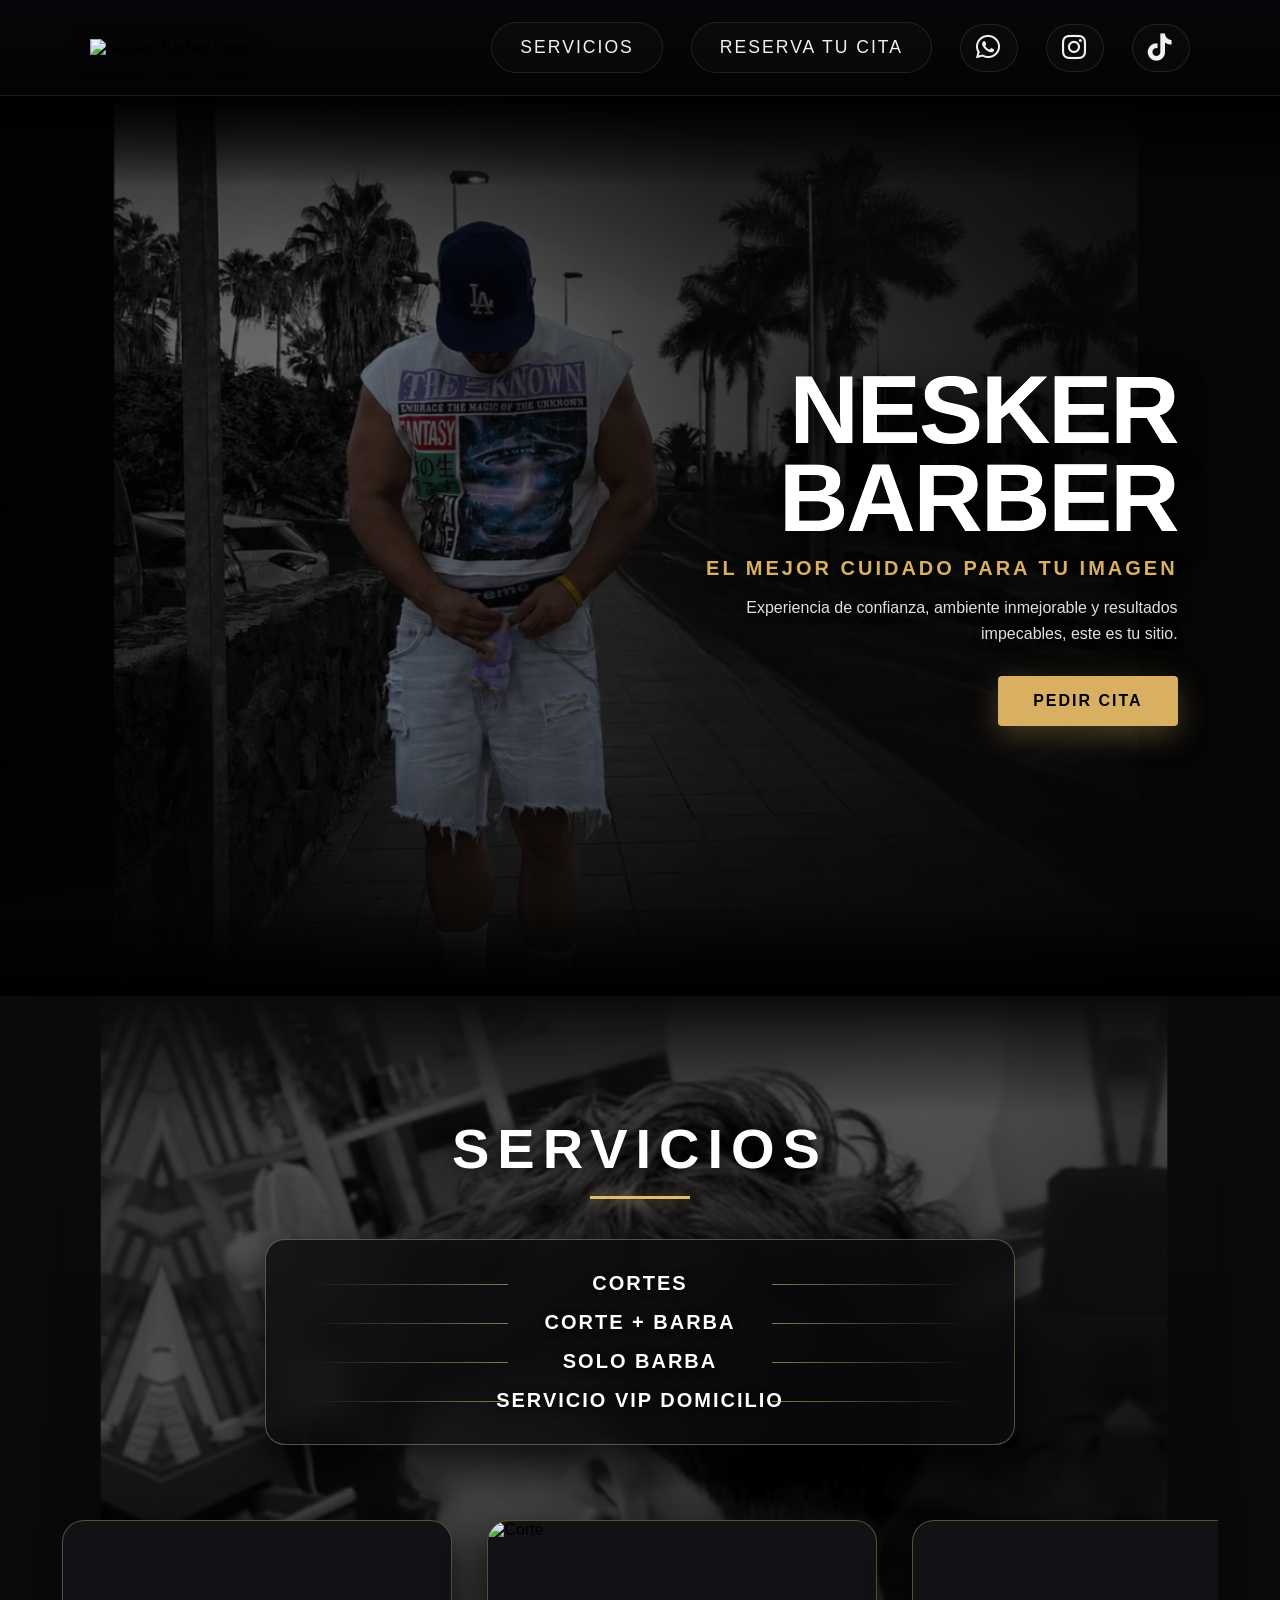
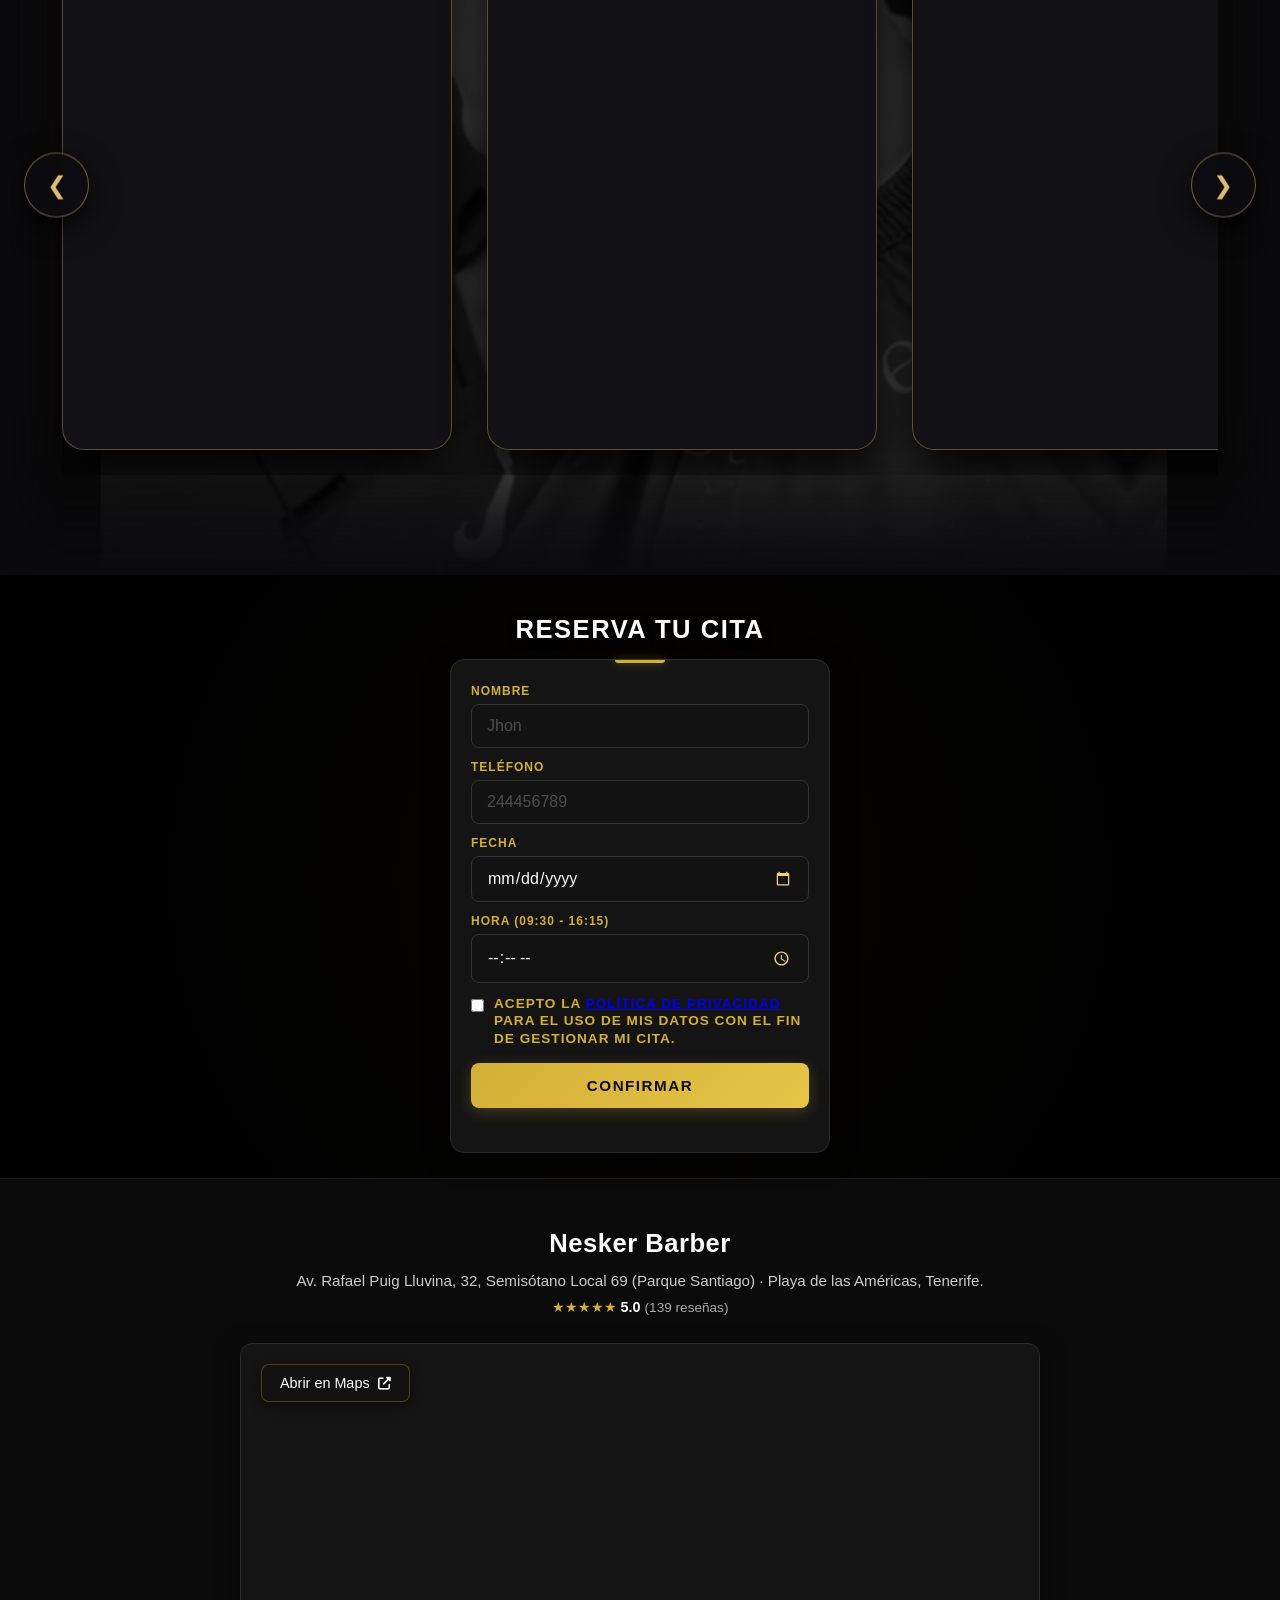
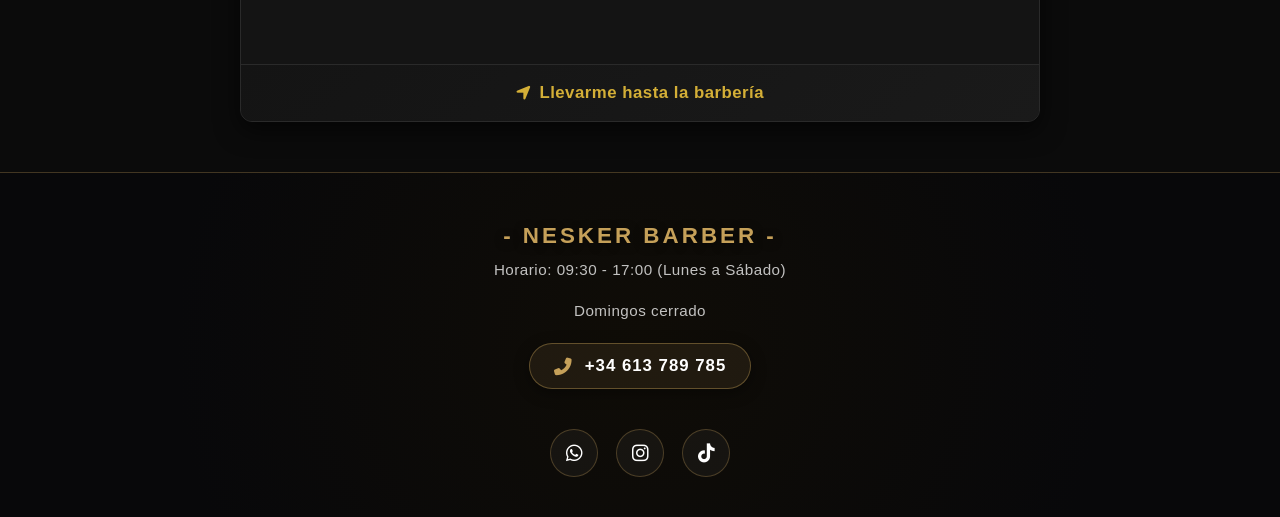
==== templates/index.html @ 2f1a0608 "Add files via upload codigo y carpetas del proyecto" ====
<!DOCTYPE html>
<html lang="es">
<head>
    <meta charset="UTF-8">
    <meta name="viewport" content="width=device-width, initial-scale=1.0">
    <meta name="description" content="Nesker Barber Studio: La mejor barbería en el Sur de Tenerife (Playa de las Américas). Expertos en cortes modernos, degradados (fade) y arreglos de barba. ¡Reserva online!">
    <meta name="keywords" content="barberia tenerife sur, barberia playa de las americas, barbero los cristianos, corte de pelo hombre tenerife, nesker barber">
    <title>NESKER BARBER STUDIO</title>
    
    <link rel="icon" type="image/png" href="/static/images/logo.png">
    <link rel="stylesheet" href="https://cdnjs.cloudflare.com/ajax/libs/font-awesome/6.4.0/css/all.min.css">
    <link rel="stylesheet" href="/static/css/styles.css">
    
    <!-- Metaetiquetas Open Graph para Redes Sociales y WhatsApp -->
    <meta property="og:title" content="Nesker Barber Studio | Barbería en Tenerife Sur">
    <meta property="og:description" content="Cortes de pelo, degradados y diseño de barba en Playa de las Américas. ¡Reserva tu cita online!">
    <meta property="og:image" content="https://neskerbarber.com/static/images/logo.png">
    <meta property="og:url" content="https://neskerbarber.com">
    <meta property="og:type" content="website">
    <meta property="og:locale" content="es_ES">

    <!-- Datos estructurados (Schema.org) para Google Local SEO -->
    <script type="application/ld+json">
    {
      "@context": "https://schema.org",
      "@type": "HairSalon",
      "name": "Nesker Barber Studio",
      "image": "https://neskerbarber.com/static/images/logo.png",
      "@id": "https://neskerbarber.com",
      "url": "https://neskerbarber.com",
      "telephone": "+34613789785",
      "address": {
        "@type": "PostalAddress",
        "streetAddress": "Av. Rafael Puig Lluvina, 32, Semisótano Local 69",
        "addressLocality": "Playa de las Américas, Tenerife Sur",
        "addressRegion": "Santa Cruz de Tenerife",
        "postalCode": "38660",
        "addressCountry": "ES"
      },
      "geo": {
        "@type": "GeoCoordinates",
        "latitude": 28.0599825,
        "longitude": -16.7360326
      },
      "openingHoursSpecification": [
        {
          "@type": "OpeningHoursSpecification",
          "dayOfWeek": [
            "Monday",
            "Tuesday",
            "Wednesday",
            "Thursday",
            "Friday"
          ],
          "opens": "09:30",
          "closes": "17:00"
        },
        {
          "@type": "OpeningHoursSpecification",
          "dayOfWeek": "Saturday",
          "opens": "10:00",
          "closes": "14:00"
        }
      ],
      "sameAs": [
        "https://www.instagram.com/neskerbarberstudio/",
        "https://www.tiktok.com/@neskerbarber"
      ]
    }
    </script>
</head>

<body>

    <header class="header">
        <div class="header__logo-container">
            <img class="header__logo" src="static/images/logo.png" alt="Nesker Barber Logo">
        </div>
        <input type="checkbox" class="header__checkbox" id="open-menu">
        <label id="menu-btn" for="open-menu" class="header__open-nav-button" role="button"></label>

        <nav class="header__nav">
            <ul class="header__nav-list">
                <li class="header__nav-link">
                    <a class="nav__link" href="#galeria">SERVICIOS</a>
                </li>
                <li  class="header__nav-link">
                    <a class="nav__link" href="#reservaForm">RESERVA TU CITA</a>
                </li>
                <li class="header__nav-link">
                    <a href="https://wa.me/34613789785?text=Hola,%20quisiera%20reservar%20una%20cita%20en%20Nesker%20Barber." target="_blank" class="icono-link">
                        <i class="fab fa-whatsapp"></i>
                    </a>
                </li>
                <li  class="header__nav-link">
                    <a href="https://www.instagram.com/neskerbarberstudio/" class="icono-link" target="_blank">
                        <i class="fab fa-instagram"></i>
                    </a>
                </li>
                <li  class="header__nav-link">
                    <a href="https://www.tiktok.com/@neskerbarber?is_from_webapp=1&sender_device=pc" class="icono-link" target="_blank">
                        <i class="fab fa-tiktok"></i>
                    </a>
                </li>
            </ul>
        </nav>
    </header>

<section class="hero">
    <div class="hero__content">
        <h1 class="hero__title">NESKER <br> BARBER</h1>
        <h2 class="hero__text">El mejor cuidado para tu imagen</h2>
        <p>Experiencia de confianza, ambiente inmejorable y resultados impecables, este es tu sitio.</p>
        <a href="#reservaForm" class="btn_reserva">PEDIR CITA</a>
    </div>
</section>

<!-- Sección Galería / Servicios -->
<section id="galeria" class="gallery-section">
    <h2 class="section-title">SERVICIOS</h2>

    <!-- NUEVO: Tarjetas de Servicios y Precios -->
    <div class="services-list">
        <div class="service-item">
            <span class="service-name">Cortes</span>
        </div>
        <div class="service-item">
            <span class="service-name">Corte + Barba</span>
        </div>
        <div class="service-item">
            <span class="service-name">Solo Barba</span>
        </div>
            <div class="service-item">
            <span class="service-name">Servicio VIP Domicilio</span>
        </div>
    </div>
    <!-- Contenedor wrapper para las flechas y el carrete -->
    <div class="gallery-wrapper">
        <button class="gallery-btn gallery-btn-prev" aria-label="Anterior">❮</button>
        
        <div class="gallery-container">
            <!-- Imágenes y Videos -->
            <div class="gallery-item video-item">
                <video autoplay muted loop playsinline>
                    <source src="static/videos/01.mp4" type="video/mp4">
                </video>
            </div>
            <div class="gallery-item"><img src="static/images/02.jpeg" alt="Corte"></div>
            <div class="gallery-item video-item">
                <video autoplay muted loop playsinline>
                    <source src="static/videos/02.mp4" type="video/mp4">
                </video>
            </div>
            <div class="gallery-item video-item">
                <video autoplay muted loop playsinline>
                    <source src="static/videos/03.mp4" type="video/mp4">
                </video>
            </div>
            <div class="gallery-item video-item">
                <video autoplay muted loop playsinline>
                    <source src="static/videos/07.mp4" type="video/mp4">
                </video>
            </div>
            <div class="gallery-item"><img src="static/images/03.jpeg" alt="Corte"></div>
            <div class="gallery-item video-item">
                <video autoplay muted loop playsinline>
                    <source src="static/videos/05.mp4" type="video/mp4">
                </video>
            </div>
            <div class="gallery-item"><img src="static/images/04.jpeg" alt="Corte"></div>
            <div class="gallery-item video-item">
                <video autoplay muted loop playsinline>
                    <source src="static/videos/06.mp4" type="video/mp4">
                </video>
            </div>
            <div class="gallery-item"><img src="static/images/05.jpeg" alt="Corte de pelo moderno"></div>
            <div class="gallery-item video-item">
                <video autoplay muted loop playsinline>
                    <source src="static/videos/04.mp4" type="video/mp4">
                </video>
            </div>
        </div>

        <button class="gallery-btn gallery-btn-next" aria-label="Siguiente">❯</button>
    </div>
</section>

<!-- FORM -->
    <section id="reservaForm" class="form-section">
        <h2 class="section-title">RESERVA TU CITA</h2>
        <form class="form__form" id="bookingForm">
            <div class="form__input-container">
                <label for="nombre">Nombre</label>
                <input type="text" id="nombre" placeholder="Jhon" required>
            </div>
            
            <div class="form__input-container">
                <label for="telefono">Teléfono</label>
                <input type="tel" id="telefono" placeholder="244456789" required>
            </div>

            <!-- Selección de Fecha -->
            <div class="form__input-container">
                <label for="fecha">Fecha</label>
                <input type="date" id="fecha" required>
            </div>

            <!-- Selección de Hora (Restringida) -->
            <div class="form__input-container">
                <label for="hora">Hora (09:30 - 16:15)</label>
                <input type="time" id="hora" min="09:30" max="16:15" step="2700" required>
            </div>

            <!-- Casilla de Privacidad RGPD -->
            <div class="form__input-container" style="flex-direction: row; align-items: flex-start; gap: 10px; margin-bottom: 15px;">
                <input type="checkbox" id="privacidad" required style="margin-top: 4px; width: auto;">
                <label for="privacidad" style="font-size: 0.85rem; line-height: 1.3; cursor: pointer;">
                    Acepto la <a href="#modal-privacidad" id="openPrivacy" style="text-decoration: underline;">Política de Privacidad</a> para el uso de mis datos con el fin de gestionar mi cita.
                </label>
            </div>

            <button type="submit" class="submit-button">CONFIRMAR</button>
            
            <!-- Mensajes de respuesta (Ocultos por defecto) -->
            <div id="mensaje-exito">
                ✅ ¡Cita confirmada!
            </div>
            <div id="mensaje-error">
                ❌ Error: No se pudo reservar.
            </div>
            <!-- Modal de Política de Privacidad (Añádelo aquí) -->
            <div id="modal-privacidad" class="modal" style="display: none;">
                <div class="modal-content">
                    <span id="closePrivacy" class="close">&times;</span>
                    <h2>Política de Privacidad</h2>
                    <p>En <strong>Nesker Barber</strong> solicitamos tu nombre y teléfono exclusivamente para gestionar, confirmar o contactar contigo en caso de que surga algun imprevisto o cambio de última hora. Tus datos son de uso exclusivo para la gestión interna de las citas y bajo ningún concepto se ceden a terceros.</p>
                </div>
            </div>
        </form>
    </section>

<!-- SECCIÓN DE UBICACIÓN Y MAPA ESTILO TARJETA -->
    <section id="ubicacion" class="location-section">
        <h2 class="section-title">Nesker Barber</h2>
        
        <p class="location-text">
            Av. Rafael Puig Lluvina, 32, Semisótano Local 69 (Parque Santiago) · Playa de las Américas, Tenerife.
            <span style="display: inline-block; color: #d4af37; font-size: 0.9rem; margin-top: 4px; white-space: nowrap;">
                ★★★★★ <span style="color: #fff; font-weight: bold;">5.0</span> <span style="color: #aaa; font-size: 0.85rem;">(139 reseñas)</span>
            </span>
        </p>

        <!-- Contenedor principal tipo tarjeta -->
        <div class="map-card">
            <!-- Botón flotante superior -->
            <a href="https://maps.app.goo.gl/w81HasmnMMebzSGf6" target="_blank" class="map-btn-float">
                Abrir en Maps <i class="fas fa-external-link-alt" style="font-size: 0.8rem; margin-left: 4px;"></i>
            </a>

            <!-- Mapa -->
            <div class="map-iframe-wrapper">
                <iframe 
                    src="https://www.google.com/maps/embed?pb=!1m18!1m12!1m3!1d3528.243575822002!2d-16.7360326!3d28.0599825!2m3!1f0!2f0!3f0!3m2!1i1024!2i768!4f13.1!3m3!1m2!1s0xc6a975f80840295%3A0xdb157265d399392d!2sNesker%20Barber%20Studio!5e0!3m2!1ses!2ses!4v1710000000000!5m2!1ses!2ses" 
                    width="100%" 
                    height="100%" 
                    style="border:0;" 
                    allowfullscreen="" 
                    loading="lazy" 
                    referrerpolicy="no-referrer-when-downgrade">
                </iframe>
            </div>
            <!-- Botón inferior integrado -->
            <a href="https://maps.app.goo.gl/w81HasmnMMebzSGf6" target="_blank" class="map-btn-bottom">
                <i class="fas fa-location-arrow"></i> Llevarme hasta la barbería
            </a>
        </div>
    </section>

    <footer id="contacto1" class="footer-nesker">
        <strong> - NESKER BARBER - </strong>
        <p class="p__footer">Horario: 09:30 - 17:00 (Lunes a Sábado)</p>
        <p class="p__footer">Domingos cerrado</p>
        <a href="tel:+34613789785" class="footer-phone-box">
            <i class="fas fa-phone-alt"></i> <span>+34 613 789 785</span>
        </a>

        <div class="redes-sociales">
            <a href="https://wa.me/34613789785?text=Hola,%20quisiera%20reservar%20una%20cita%20en%20Nesker%20Barber." class="icono-link" target="_blank" aria-label="WhatsApp">
                <i class="fab fa-whatsapp"></i>
            </a>
            <a href="https://www.instagram.com/neskerbarberstudio/" class="icono-link" target="_blank" aria-label="Instagram">
                <i class="fab fa-instagram"></i>
            </a>
            <a href="https://www.tiktok.com/@neskerbarber?is_from_webapp=1&sender_device=pc" class="icono-link" target="_blank" aria-label="TikTok">
                <i class="fab fa-tiktok"></i>
            </a>
        </div>
    </footer>

<!-- JS -->
<script src="/static/js/app.js"></script>
</body>
</html>
---- static/css/styles.css ----
* {
    margin: 0; 
    padding: 0; 
    box-sizing: border-box;
    -webkit-tap-highlight-color: transparent; 
    outline: none;
    scroll-behavior: smooth;
}

body {
    font-family: sans-serif;
    background-color: #000;
    overflow-x: hidden;
    animation: fadeInPage 1s ease-in-out;
}

/* ========================================== */
/* ----       HEADER ESTILIZADO Y MODERNO  ---- */
/* ========================================== */

.header {
    position: sticky;
    top: 0;
    left: 0;
    width: 100%;
    padding: 22px 60px;
    display: flex;
    justify-content: space-between;
    align-items: center;
    z-index: 10000;
    box-sizing: border-box;
    transition: all 0.4s cubic-bezier(0.16, 1, 0.3, 1);
    
    /* Efecto cristal moderno y ultratransparente */
    background: rgba(12, 12, 16, 0.2);
    backdrop-filter: blur(16px);
    -webkit-backdrop-filter: blur(16px);
    border-bottom: 1px solid rgba(197, 160, 89, 0.12);
    
    /* Animación de entrada y scroll combinadas */
    animation: slideDown 0.8s cubic-bezier(0.16, 1, 0.3, 1) forwards, scrollGlass linear both;
    animation-timeline: auto, scroll();
    animation-range: normal, 0px 150px;
}

@keyframes slideDown {
    from {
        transform: translateY(-100%);
        opacity: 0;
    }
    to {
        transform: translateY(0);
        opacity: 1;
    }
}

/* Efecto cristal sutil al hacer scroll hacia abajo */
@keyframes scrollGlass {
    0% {
        background: rgba(12, 12, 16, 0.2);
        backdrop-filter: blur(16px);
        -webkit-backdrop-filter: blur(16px);
        border-bottom-color: rgba(197, 160, 89, 0.12);
        padding: 22px 60px;
        box-shadow: none;
    }
    100% {
        background: rgba(10, 10, 14, 0.5);
        backdrop-filter: blur(22px);
        -webkit-backdrop-filter: blur(22px);
        border-bottom-color: rgba(197, 160, 89, 0.3);
        padding: 16px 60px;
        box-shadow: 0 10px 30px rgba(0, 0, 0, 0.4);
    }
}

.header:hover {
    background: rgba(15, 15, 20, 0.65);
    border-bottom-color: rgba(197, 160, 89, 0.45);
    box-shadow: 0 12px 35px rgba(0, 0, 0, 0.5);
}

.header__checkbox {
    display: none;
}

/* Botón hamburguesa móvil (intacto) */
.header__open-nav-button {
    position: fixed;
    top: 18px;
    right: 20px;
    width: 45px;
    height: 45px;
    display: none;
    align-items: center;
    justify-content: center;
    background: rgba(197, 160, 89, 0.08);
    border: 1px solid rgba(197, 160, 89, 0.3);
    border-radius: 50%;
    cursor: pointer;
    z-index: 99999;
    transition: all 0.4s cubic-bezier(0.16, 1, 0.3, 1);
}

.header__open-nav-button:hover {
    background: #c5a059;
    transform: scale(1.08) rotate(90deg);
    border-color: #c5a059;
}

.header__open-nav-button::before {
    content: '✦';
    font-size: 1.1rem;
    color: #c5a059;
    transition: transform 0.3s ease, color 0.3s ease;
}

.header__open-nav-button:hover::before {
    color: #0b0b0e;
}

.header__checkbox:checked ~ .header__open-nav-button::before {
    content: '✕';
    font-size: 1.2rem;
    color: #0b0b0e;
}

.header__checkbox:checked ~ .header__open-nav-button {
    background: #c5a059;
    border-color: #c5a059;
}

/* Logo con animación suave */
.header__logo {
    width: 65px;
    height: auto;
    margin-left: 10px;
    filter: drop-shadow(0 4px 10px rgba(0,0,0,0.7));
    transition: transform 0.4s cubic-bezier(0.34, 1.56, 0.64, 1);
}

.header__logo:hover {
    transform: scale(1.12) rotate(-3deg);
}

/* Navegación Escritorio Base */
.header__nav {
    display: flex;
    background-color: transparent;
    position: relative;
    height: auto;
    width: auto;
    z-index: 50;
    padding: 0;
}

.header__nav-list {
    display: flex;
    list-style: none;
    gap: 20px;
    align-items: center;
    margin-right: 10px;
}

.header__nav-link {
    position: relative;
}

.header__nav-link a {
    color: #f1f1f1;
    text-decoration: none;
    font-size: 0.95rem;
    font-weight: 500;
    text-transform: uppercase;
    letter-spacing: 1.5px;
    padding: 10px 20px;
    background: rgba(255, 255, 255, 0.02);
    border: 1px solid rgba(197, 160, 89, 0.15);
    border-radius: 30px;
    display: inline-flex;
    align-items: center;
    justify-content: center;
    gap: 10px;
    transition: all 0.4s cubic-bezier(0.16, 1, 0.3, 1);
}

.header__nav-link a i {
    font-size: 1.2rem;
    transition: transform 0.3s ease, color 0.3s ease;
}

.header__nav-link::before {
    display: none;
}

/* ========================================== */
/* ----    REDES SOCIALES: HOVER Y COLORES   ---- */
/* ========================================== */

/* 1. INSTAGRAM */
.header__nav-link:hover a[href*="instagram"] {
    background: linear-gradient(45deg, #f09433 0%, #e6683c 25%, #dc2743 50%, #cc2366 75%, #bc1888 100%);
    border-color: transparent;
    color: #ffffff;
    box-shadow: 0 10px 30px rgba(220, 39, 67, 0.45);
    transform: translateY(-4px);
}

.header__nav-link:hover a[href*="instagram"] i {
    color: #ffffff;
    transform: scale(1.25) rotate(10deg);
}

/* 2. TIKTOK */
.header__nav-link:hover a[href*="tiktok"] {
    background: #000000;
    border-color: #25f4ee;
    color: #ffffff;
    box-shadow: 0 0 25px rgba(37, 244, 238, 0.35), 0 0 25px rgba(254, 44, 85, 0.35);
    transform: translateY(-4px);
}

.header__nav-link:hover a[href*="tiktok"] i {
    color: #25f4ee;
    transform: scale(1.25) rotate(-10deg);
    filter: drop-shadow(0 0 8px rgba(254, 44, 85, 0.9));
}

/* 3. WHATSAPP (Abarca icono-link, nav-link y el icono interior) */
.header__nav-link:hover a[href*="whatsapp"],
.header__nav-link:hover a[href*="wa.me"],
.header__nav-link:hover a:has(.fa-whatsapp) {
    background: #25d366 !important;
    border-color: #25d366 !important;
    color: #ffffff !important;
    box-shadow: 0 10px 30px rgba(37, 211, 102, 0.5) !important;
    transform: translateY(-4px);
}

.header__nav-link:hover a[href*="whatsapp"] i,
.header__nav-link:hover a[href*="wa.me"] i,
.header__nav-link:hover a:has(.fa-whatsapp) i {
    color: #ffffff !important;
    transform: scale(1.25) rotate(15deg);
}

/* ========================================== */
/* ----       MEDIA QUERIES (RESPONSIVE)     ---- */
/* ========================================== */

/* --- ADAPTACIÓN PARA ESCRITORIO (PC) --- */
@media screen and (min-width: 768px) {
    .header {
        padding: 22px 80px;
        position: sticky;
        top: 0;
        animation: header-movement both;
        animation-timeline: scroll();
        animation-range: 10px 100px;
    }

    @keyframes header-movement {
        0% {
            background: linear-gradient(180deg, rgba(8, 8, 12, 0.85) 0%, rgba(8, 8, 12, 0.4) 100%);
            padding: 22px 80px;
            box-shadow: none;
        }
        100% {
            background: rgba(8, 8, 12, 0.95);
            padding: 16px 80px;
            box-shadow: 0 8px 25px rgba(0, 0, 0, 0.8);
            border-bottom-color: rgba(197, 160, 89, 0.3);
        }
    }

    .header__open-nav-button {
        display: none;
    }

    .header__nav {
        display: flex;
        position: static;
        height: auto;    
        width: auto;
        background-color: transparent;
    }

    .header__nav-list {
        display: flex;
        flex-direction: row;
        gap: 28px;
        position: static;
        width: auto;
        height: auto;
        background: transparent;
    }

    /* Botones más grandes y cómodos en PC */
    .header__nav-link a {
        font-size: 1.1rem;
        padding: 14px 28px;
        letter-spacing: 2px;
        border-radius: 40px;
    }

    .header__nav-link:hover a:not([href*="instagram"]):not([href*="tiktok"]):not([href*="whatsapp"]) {
        color: #0b0b0e;
        background: linear-gradient(135deg, #c5a059 0%, #dfbc71 100%);
        border-color: #dfbc71;
        box-shadow: 0 6px 22px rgba(197, 160, 89, 0.4);
        transform: translateY(-3px);
    }

    .header__nav-link a i.fab.fa-tiktok,
    .header__nav-link a i.fab.fa-instagram,
    .header__nav-link a i.fab.fa-whatsapp {
        font-size: 1.7rem; 
    }

    .header__nav-link:hover a i {
        transform: scale(1.2);
    }
}


/* --- ADAPTACIÓN PARA MÓVILES Y TABLETS (< 768px) --- */
@media screen and (max-width: 768px) {
    .header {
        position: absolute;
        width: 100%;
        background: rgba(8, 8, 12, 0.9);
        padding: 14px 20px;
    }

    .header__logo {
        margin-left: 0;
    }

    .header__open-nav-button {
        display: flex;
    }

    .header__nav {
        display: none;
        position: fixed;
        top: 0;
        left: 0;
        width: 100vw;
        height: 100vh;
        background: rgba(6, 6, 9, 0.96);
        backdrop-filter: blur(25px);
        -webkit-backdrop-filter: blur(25px);
        flex-direction: column;
        justify-content: center;
        align-items: center;
        z-index: 9998;
    }

    .header__checkbox:checked ~ .header__nav {
        display: flex;
        animation: fadeInMenu 0.4s cubic-bezier(0.16, 1, 0.3, 1) forwards;
    }

    @keyframes fadeInMenu {
        from { 
            opacity: 0;
            transform: scale(0.95);
        }
        to { 
            opacity: 1;
            transform: scale(1);
        }
    }

    .header__nav-list {
        flex-direction: column;
        align-items: center;
        gap: 1.4rem;
        width: 85%;
        max-width: 340px;
        margin: 0 auto;
        padding: 0;
    }

    .header__nav-link {
        width: 100%;
        list-style: none;
        text-align: center;
    }

    .header__nav-link a {
        position: relative;
        display: flex;
        align-items: center;
        justify-content: center;
        gap: 15px;
        color: #e5e5e5;
        font-size: 1.1rem;
        font-weight: 500;
        letter-spacing: 2px;
        background: rgba(255, 255, 255, 0.02);
        border: 1px solid rgba(197, 160, 89, 0.2); 
        border-radius: 35px;
        padding: 16px 25px;
        width: 100%;
        box-sizing: border-box;
        text-decoration: none;
        transition: all 0.35s cubic-bezier(0.16, 1, 0.3, 1);
    }

    .header__nav-link a i {
        font-size: 1.7rem;
        color: #c5a059;
        transition: color 0.3s ease;
    }

    .header__nav-link:hover a,
    .header__nav-link a:active {
        color: #0b0b0e;
        background: #c5a059;
        border-color: #c5a059;
        transform: translateY(-3px);
        box-shadow: 0 10px 25px rgba(197, 160, 89, 0.3);
    }
    
    .header__nav-link:hover a i {
        color: #0b0b0e;
    }
}


/* ========================================== */
/* ----  HERO SECTION  ---- */
/* ========================================== */

.hero {
    position: relative;
    width: 100%;
    height: 100vh;
    display: flex;
    justify-content: flex-end;
    align-items: center;
    padding: 0 8% 0 0;
    box-sizing: border-box;
    background-color: #050505;
    background-image: url('../images/09.png');
    background-size: cover;
    background-position: center;
    background-repeat: no-repeat;
    filter: brightness(1.1);
    overflow: hidden;
    z-index: 1;

    /* Difuminado perimetral para PC (superior e inferior) */
    -webkit-mask-image: linear-gradient(
        to bottom, 
        transparent 0%, 
        black 10%, 
        black 90%, 
        transparent 100%
    );
    mask-image: linear-gradient(
        to bottom, 
        transparent 0%, 
        black 10%, 
        black 90%, 
        transparent 100%
    );
}

/* Capas de degradado: Lateral + Difuminado superior ligero + Difuminado inferior ligero */
.hero::before {
    content: '';
    position: absolute;
    inset: 0;
    background: linear-gradient(270deg, rgba(5, 5, 5, 0.95) 0%, rgba(5, 5, 5, 0.75) 45%, rgba(5, 5, 5, 0.2) 100%),
                linear-gradient(180deg, rgba(5, 5, 5, 0.7) 0%, rgba(5, 5, 5, 0.3) 10%, rgba(5, 5, 5, 0) 25%),
                linear-gradient(180deg, rgba(5, 5, 5, 0) 75%, rgba(5, 5, 5, 0.5) 90%, #050505 100%);
    z-index: 2;
    pointer-events: none;
}

/* Contenedor que delimita tu rectángulo derecho */
.hero__content {
    position: relative;
    z-index: 5;
    width: 100%;
    max-width: 480px;
    display: flex;
    flex-direction: column;
    align-items: flex-end;
    text-align: right;
}

.hero__title {
    font-size: clamp(5rem, 7.5vw, 7.5rem);
    font-weight: 900;
    line-height: 0.92;
    letter-spacing: -2px;
    color: #ffffff;
    text-transform: uppercase;
    margin: 0 0 15px 0;
    text-shadow: 0 10px 30px rgba(0, 0, 0, 0.9);
}

.hero__title span {
    color: #c5a059;
    display: block;
}

.hero__text {
    font-size: 1.25rem;
    font-weight: 600;
    color: #c5a059;
    text-transform: uppercase;
    letter-spacing: 3px;
    margin: 0 0 15px 0;
    text-shadow: 0 5px 15px rgba(0, 0, 0, 0.9);
}

.hero p {
    font-size: 1rem;
    font-weight: 400;
    color: #cccccc;
    line-height: 1.6;
    margin: 0 0 30px 0;
    text-shadow: 0 2px 10px rgba(0, 0, 0, 0.9);
}

.hero .btn_reserva {
    display: inline-flex;
    align-items: center;
    justify-content: center;
    background: #c5a059;
    color: #030303;
    padding: 16px 35px;
    font-size: 1rem;
    font-weight: 800;
    text-decoration: none;
    text-transform: uppercase;
    letter-spacing: 2px;
    border-radius: 4px;
    box-shadow: 0 10px 30px rgba(197, 160, 89, 0.3);
    transition: all 0.3s cubic-bezier(0.16, 1, 0.3, 1);
}

.hero .btn_reserva:hover {
    background: #ffffff;
    color: #030303;
    transform: translateY(-4px);
    box-shadow: 0 15px 35px rgba(255, 255, 255, 0.3);
}


/* ========================================== */
/* ----          RESPONSIVE MÓVIL            ---- */
/* ========================================== */

@media screen and (max-width: 768px) {
    .hero {
        padding: 0 6%;
        justify-content: center;
        
        /* Difuminado superior más pronunciado y amplio en móvil para fundirse con el header */
        -webkit-mask-image: linear-gradient(
            to bottom, 
            transparent 0%, 
            black 30%, 
            black 90%, 
            transparent 100%
        );
        mask-image: linear-gradient(
            to bottom, 
            transparent 0%, 
            black 30%, 
            black 90%, 
            transparent 100%
        );
    }

    .hero__content {
        max-width: 100%;
        align-items: center;
        text-align: center;
    }

    .hero__title {
        font-size: clamp(4.5em, 11vw, 4.5rem);
    }
}

/* ========================================== */
/* ----       SECCIÓN GALERÍA / SERVICIOS     ---- */
/* ========================================== */

.gallery-section {
    width: 100%;
    min-height: 110vh;
    display: flex;
    flex-direction: column;
    justify-content: center;
    align-items: center;
    padding: 120px 3% 100px 3%;
    
    background-color: #0b0b0e;
    position: relative;
    overflow: hidden;
    box-sizing: border-box;
}

.gallery-section::before {
    content: '';
    position: absolute;
    top: 0;
    left: 0;
    width: 100%;
    height: 100%;
    z-index: 0;
    
    background: linear-gradient(rgba(0, 0, 0, 0.5), rgba(0, 0, 0, 0.7)), 
                url('../images/07.png') center/cover no-repeat;

    -webkit-mask-image: linear-gradient(to bottom, transparent 0%, black 10%, black 90%, transparent 100%),
                        linear-gradient(to right, transparent 0%, black 5%, black 95%, transparent 100%);
    -webkit-mask-composite: intersect;
    mask-image: linear-gradient(to bottom, transparent 0%, black 10%, black 90%, transparent 100%),
                linear-gradient(to right, transparent 0%, black 5%, black 95%, transparent 100%);
    mask-composite: intersect;
}

.gallery-section > * {
    position: relative;
    z-index: 1;
}

.gallery-section.reveal-hidden {
    opacity: 0;
    transform: translateY(50px);
    transition: opacity 1.2s cubic-bezier(0.16, 1, 0.3, 1), transform 1.2s cubic-bezier(0.16, 1, 0.3, 1);
}

.gallery-section.reveal-visible {
    opacity: 1;
    transform: translateY(0);
}

.gallery-section .section-title {
    text-align: center;
    font-size: clamp(2.2rem, 7vw, 3.5rem);
    font-weight: 900;
    color: #ffffff;
    text-transform: uppercase;
    letter-spacing: 8px;
    margin-bottom: 40px;
    text-shadow: 0 4px 20px rgba(0, 0, 0, 0.9);
}

.gallery-section .section-title::after {
    content: '';
    display: block;
    width: 100px;
    height: 3px;
    background: #dfbc71;
    margin: 15px auto 0 auto;
    box-shadow: 0 0 15px rgba(223, 188, 113, 0.7);
}

/* ========================================== */
/* ---- LISTA INFORMATIVA DE SERVICIOS ---- */
/* ========================================== */

.services-list {
    display: flex;
    flex-direction: column;
    gap: 16px;
    max-width: 1100px;
    width: 92%;
    margin: 0 auto 50px auto;
    padding: 32px 45px;
    background: rgba(12, 12, 16, 0.8);
    border: 1px solid rgba(223, 188, 113, 0.4);
    border-radius: 20px;
    backdrop-filter: blur(14px);
    -webkit-backdrop-filter: blur(14px);
    box-shadow: 0 20px 45px rgba(0, 0, 0, 0.8);
    box-sizing: border-box;
}

/* Exclusivo para PC: reduce el ancho máximo para que no se expanda tanto */
@media screen and (min-width: 768px) {
    .services-list {
        max-width: 750px; /* Puedes bajarlo a 650px o 700px si lo quieres aún más estrecho */
    }
}

.service-item {
    display: flex;
    align-items: center;
    justify-content: center;
    text-align: center;
    width: 100%;
}

.service-name {
    color: #ffffff;
    font-size: 1.25rem;
    font-weight: 600;
    text-transform: uppercase;
    letter-spacing: 2px;
    position: relative;
    display: inline-block;
    text-shadow: 0 2px 8px rgba(0, 0, 0, 0.9);
    width: 100%;
}

.service-name::before,
.service-name::after {
    content: '';
    position: absolute;
    top: 50%;
    width: 30%;
    height: 1px;
    background: linear-gradient(90deg, transparent, rgba(223, 188, 113, 0.6));
}

.service-name::before {
    left: 0;
}

.service-name::after {
    right: 0;
    background: linear-gradient(90deg, rgba(223, 188, 113, 0.6), transparent);
}


/* ---- WRAPPER Y CARRUSEL AMPLIADOS ---- */
.gallery-wrapper {
    position: relative;
    display: flex;
    align-items: center;
    max-width: 1850px;
    width: 96%;
    margin: 0 auto;
}

.gallery-container {
    display: flex;
    gap: 35px;
    overflow-x: auto;
    scroll-behavior: smooth;
    scroll-snap-type: x mandatory;
    padding: 25px 15px;
    width: 100%;
    scrollbar-width: none;
    
    /* BLOQUEO DE SELECCIÓN Y ARRASTRE */
    -webkit-user-select: none;
    -moz-user-select: none;
    -ms-user-select: none;
    user-select: none;
    -webkit-touch-callout: none;
}

.gallery-container::-webkit-scrollbar {
    display: none;
}

/* ========================================== */
/* ---- WRAPPER Y CARRUSEL AMPLIADOS (Pc) ---- */
/* ========================================== */

.gallery-wrapper {
    position: relative;
    display: flex;
    align-items: center;
    max-width: 1850px;
    width: 96%;
    margin: 0 auto;
}

.gallery-container {
    display: flex;
    gap: 35px;
    overflow-x: auto;
    scroll-behavior: smooth;
    scroll-snap-type: x mandatory;
    padding: 25px 15px;
    width: 100%;
    scrollbar-width: none;
    
    /* BLOQUEO DE SELECCIÓN Y ARRASTRE */
    -webkit-user-select: none;
    -moz-user-select: none;
    -ms-user-select: none;
    user-select: none;
    -webkit-touch-callout: none;
}

.gallery-container::-webkit-scrollbar {
    display: none;
}

/* ---- TARJETAS ESTÁTICAS Y SUAVIZADAS (PC) ---- */
.gallery-item {
    flex: 0 0 390px;
    height: 530px;    
    border-radius: 22px;
    overflow: hidden;
    background-color: #121216;
    border: 1px solid rgba(223, 188, 113, 0.35);
    scroll-snap-align: start;
    position: relative;
    cursor: pointer;
    box-shadow: 0 20px 40px rgba(0, 0, 0, 0.85);
    
    /* Bloqueo total de selección y arrastre */
    -webkit-user-select: none;
    -moz-user-select: none;
    -ms-user-select: none;
    user-select: none;
    -webkit-touch-callout: none;
    -webkit-user-drag: none;

    /* Transición muy suave y progresiva */
    transition: transform 0.5s cubic-bezier(0.25, 1, 0.5, 1), 
                box-shadow 0.5s cubic-bezier(0.25, 1, 0.5, 1), 
                border-color 0.5s ease;
}

/* Efecto hover activo al pasar el cursor en PC */
.gallery-item:hover {
    transform: translateY(-10px) scale(1.02);
    border-color: #dfbc71;
    box-shadow: 0 30px 60px rgba(0, 0, 0, 0.95), 
                0 0 25px rgba(223, 188, 113, 0.35);
}

.gallery-item img,
.gallery-item video {
    width: 100%;
    height: 100%;
    object-fit: cover;
    display: block;
    -webkit-user-drag: none;
    user-select: none;
    transition: transform 0.7s cubic-bezier(0.25, 1, 0.5, 1);
}

.gallery-item:hover img,
.gallery-item:hover video {
    transform: scale(1.06);
}

/* ---- SOLO LA TARJETA CENTRAL ACTIVA LAS ANIMACIONES EN PC ---- */
.gallery-item.is-centered {
    transform: translateY(-14px) scale(1.02);
    border-color: #dfbc71;
    box-shadow: 0 30px 60px rgba(0, 0, 0, 0.95), 
                0 0 30px rgba(223, 188, 113, 0.45);
    z-index: 10;
}

.gallery-item.is-centered img,
.gallery-item.is-centered video {
    transform: scale(1.08);
}

/* ---- FLECHAS DE NAVEGACIÓN ---- */
.gallery-btn {
    position: absolute;
    top: 50%;
    transform: translateY(-50%);
    z-index: 10;
    background: rgba(12, 12, 16, 0.85);
    border: 1px solid rgba(223, 188, 113, 0.45);
    color: #dfbc71;
    width: 65px;
    height: 65px;
    font-size: 1.5rem;
    border-radius: 50%;
    cursor: pointer;
    display: flex;
    align-items: center;
    justify-content: center;
    transition: all 0.4s cubic-bezier(0.16, 1, 0.3, 1);
    backdrop-filter: blur(8px);
    box-shadow: 0 10px 30px rgba(0, 0, 0, 0.8);
}

.gallery-btn:hover {
    background: #dfbc71;
    color: #0b0b0e;
    border-color: #ffffff;
    transform: translateY(-50%) scale(1.15);
    box-shadow: 0 15px 40px rgba(223, 188, 113, 0.6);
}

.gallery-btn-prev { left: -38px; }
.gallery-btn-next { right: -38px; }

/* ---- RESPONSIVE MÓVIL ---- */
@media screen and (max-width: 768px) {
    .gallery-section {
        height: auto;
        min-height: auto;
        padding: 60px 0 40px 0;
        overflow: hidden;
    }

    .gallery-section::before {
        -webkit-mask-image: linear-gradient(to bottom, transparent 0%, black 6%, black 94%, transparent 100%);
        mask-image: linear-gradient(to bottom, transparent 0%, black 6%, black 94%, transparent 100%);
    }

    .gallery-section .section-title {
        font-size: clamp(2.6rem, 6vw, 2.5rem);
        margin-bottom: 25px;
        padding: 0 4%;
        text-align: center;
        letter-spacing: 1px;
    }

    .services-list {
        gap: 12px;
        padding: 20px 15px;
        margin: 0 4% 25px 4%;
        max-width: 80%;
    }

    .service-name {
        font-size: 0.9rem;
        letter-spacing: 1px;
    }

    .service-name::before,
    .service-name::after {
        width: 15%;
    }

    .gallery-track, 
    .gallery-container {
        display: flex;
        gap: 14px;
        padding: 22px calc(50% - 102.5px); 
        overflow-x: auto;
        scroll-snap-type: x mandatory;
        -webkit-overflow-scrolling: touch;
        scroll-behavior: smooth;
        touch-action: pan-x;
        
        transform: translateZ(0);
        -webkit-transform: translateZ(0);
    }

    .gallery-track::-webkit-scrollbar,
    .gallery-container::-webkit-scrollbar {
        display: none;
    }

    /* TARJETAS CON TRÁNSITO SUAVE EN MÓVIL */
    .gallery-item {
        flex: 0 0 205px;
        height: 300px;
        scroll-snap-align: center;
        border-radius: 20px;
        overflow: hidden;
        position: relative;
        
        background-color: #111;
        border: 1px solid rgba(197, 160, 89, 0.35);
        box-shadow: 0 8px 25px rgba(0, 0, 0, 0.6);
        
        will-change: transform;
        transform: translateZ(0);
        
        /* Duración de 0.6s con curva suave para móvil */
        transition: transform 0.6s cubic-bezier(0.25, 1, 0.5, 1), 
                    border-color 0.6s ease, 
                    box-shadow 0.6s ease;
    }

    /* TARJETA CENTRAL EN MÓVIL */
    .gallery-item.is-centered {
        transform: translateY(-6px) scale(1.03) translateZ(0);
        border-color: #c5a059;
        box-shadow: 0 15px 35px rgba(197, 160, 89, 0.45);
        z-index: 10;
    }

    .gallery-item.is-centered::after {
        transform: translateX(100%) translateZ(0);
        opacity: 1;
    }

    /* DESTELLO ANIMADO BASE */
    .gallery-item::after {
        content: '';
        position: absolute;
        top: 0;
        left: 0;
        width: 100%;
        height: 100%;
        background: linear-gradient(
            120deg,
            transparent 0%,
            rgba(197, 160, 89, 0.2) 50%,
            transparent 100%
        );
        transform: translateX(-100%) translateZ(0);
        opacity: 0;
        transition: transform 0.6s ease, opacity 0.4s ease;
    }

    .gallery-btn {
        display: none;
    }
}

/* ========================================== */
/* ----        FORM SECTION COMPACTO         ---- */
/* ========================================== */

.form-section {
    padding: 40px 16px 25px 16px;
    display: flex;
    flex-direction: column;
    align-items: center;
    justify-content: center;
    gap: 15px;
    position: relative;
    z-index: 5;
    background: radial-gradient(circle at center, rgba(197, 160, 89, 0.04) 0%, transparent 70%);
    box-sizing: border-box;
    width: 100%;
}

.form-section .section-title {
    color: #ffffff;
    font-size: 1.6rem;
    font-weight: 800;
    text-align: center;
    letter-spacing: 1.5px;
    text-transform: uppercase;
    text-shadow: 0 2px 10px rgba(0, 0, 0, 0.5);
    margin: 0;
}

.form__form {
    background: #141414;
    backdrop-filter: blur(16px);
    -webkit-backdrop-filter: blur(16px);
    padding: 24px 20px 20px 20px;
    border-radius: 14px;
    width: 90%;          /* <--- Modificado: Ocupa el 90% en móvil para dejar márgenes laterales */
    max-width: 380px;    /* <--- Añadido: Limita el ancho máximo en pantallas de teléfono */
    margin: 0 auto;      /* <--- Añadido: Centra automáticamente el formulario */
    border: 1px solid #2a2a2a;
    box-shadow: 0 8px 25px rgba(0, 0, 0, 0.6), 
                inset 0 1px 0 rgba(255, 255, 255, 0.03);
    box-sizing: border-box;
    position: relative;
    animation: formReveal 0.8s cubic-bezier(0.16, 1, 0.3, 1) forwards;
}

@keyframes formReveal {
    from {
        opacity: 0;
        transform: translateY(20px);
    }
    to {
        opacity: 1;
        transform: translateY(0);
    }
}

.form__form::before {
    content: '';
    position: absolute;
    top: 0;
    left: 50%;
    transform: translateX(-50%);
    width: 50px;
    height: 3px;
    background: #d4af37;
    border-radius: 0 0 3px 3px;
    box-shadow: 0 0 8px rgba(212, 175, 55, 0.5);
}

.form__input-container { 
    margin-bottom: 12px;
    display: flex;
    flex-direction: column;
    gap: 6px;
}

.form__input-container label {
    color: #d4af37;
    font-size: 0.75rem;
    font-weight: 700;
    text-transform: uppercase;
    letter-spacing: 1px;
}

input {
    width: 100%;
    padding: 12px 15px;
    background: rgba(18, 18, 18, 0.9);
    border: 1px solid #333333;
    border-radius: 8px;
    color: #ffffff;
    font-size: 16px;
    font-family: inherit;
    outline: none;
    box-sizing: border-box;
    transition: all 0.3s cubic-bezier(0.4, 0, 0.2, 1);
}

input::placeholder {
    color: rgba(255, 255, 255, 0.25);
}

input:focus {
    background: rgba(24, 24, 24, 1);
    border-color: #d4af37;
    box-shadow: 0 0 0 3px rgba(212, 175, 55, 0.15);
}

input[type="date"]::-webkit-calendar-picker-indicator,
input[type="time"]::-webkit-calendar-picker-indicator {
    filter: invert(75%) sepia(50%) saturate(400%) hue-rotate(5deg);
    cursor: pointer;
}

/* BOTÓN DE CONFIRMACIÓN */
.submit-button {
    width: 100%;
    padding: 14px;
    margin-top: 6px;
    margin-bottom: 0;
    background: linear-gradient(135deg, #d4af37 0%, #e6c547 100%);
    border: none;
    border-radius: 8px;
    color: #0b0b0e;
    font-size: 0.95rem;
    font-weight: 800;
    letter-spacing: 1.5px;
    cursor: pointer;
    text-transform: uppercase;
    box-shadow: 0 4px 15px rgba(212, 175, 55, 0.25);
    transition: all 0.3s ease;
    display: block;
}

.submit-button:hover {
    background: linear-gradient(135deg, #e6c547 0%, #f3d46a 100%);
    transform: translateY(-1px);
    box-shadow: 0 6px 18px rgba(212, 175, 55, 0.35);
}

.submit-button:active {
    transform: translateY(1px);
}

/* MENSAJES DE NOTIFICACIÓN */
#mensaje-exito, #mensaje-error {
    margin-top: 12px;
    margin-bottom: 0;
    padding: 0px 14px;
    border-radius: 6px;
    text-align: center;
    font-weight: 600;
    font-size: 0.85rem;
    opacity: 0;
    visibility: hidden;
    max-height: 0;
    overflow: hidden;
    transition: opacity 0.3s ease, max-height 0.3s ease, padding 0.3s ease;
}

#mensaje-exito.mostrar-mensaje, 
#mensaje-error.mostrar-mensaje {
    opacity: 1;
    visibility: visible;
    max-height: 150px;
    padding: 12px 14px;
}

#mensaje-exito.mostrar-mensaje {
    background-color: rgba(20, 83, 45, 0.9);
    color: #86efac;
    border: 1px solid #22c55e;
}

#mensaje-error.mostrar-mensaje {
    background-color: rgba(127, 29, 29, 0.9);
    color: #fca5a5;
    border: 1px solid #ef4444;
}

/* ========================================== */
/* ---- MODAL DE PRIVACIDAD ----------------- */
/* ========================================== */

.modal {
    position: fixed;
    z-index: 99999;
    left: 0;
    top: 0;
    width: 100%;
    height: 100%;
    background-color: rgba(0, 0, 0, 0.75);
    backdrop-filter: blur(4px);
    -webkit-backdrop-filter: blur(4px);
    display: none;
    justify-content: center;
    align-items: center;
    padding: 15px;
    box-sizing: border-box;
}

.modal-content {
    background-color: #141414;
    color: #e0e0e0;
    padding: 25px 20px;
    border-radius: 14px;
    width: 100%;
    max-width: 450px;
    position: relative;
    box-shadow: 0 10px 25px rgba(0, 0, 0, 0.6);
    border: 1px solid #2a2a2a;
    animation: modalFadeIn 0.3s cubic-bezier(0.16, 1, 0.3, 1) forwards;
}

.modal-content h2 {
    color: #ffffff;
    font-size: 1.25rem;
    font-weight: 700;
    margin-bottom: 15px;
    padding-right: 25px;
    border-bottom: 2px solid #2a2a2a;
    padding-bottom: 8px;
    text-transform: uppercase;
    letter-spacing: 1px;
}

.modal-content p {
    font-size: 0.9rem;
    line-height: 1.5;
    color: rgba(255, 255, 255, 0.75);
    margin: 0;
}

.close {
    position: absolute;
    right: 18px;
    top: 15px;
    color: #d4af37;
    font-size: 26px;
    font-weight: bold;
    cursor: pointer;
    transition: color 0.2s ease;
    line-height: 1;
}

.close:hover,
.close:focus {
    color: #ffffff;
}

@keyframes modalFadeIn {
    from {
        opacity: 0;
        transform: translateY(15px);
    }
    to {
        opacity: 1;
        transform: translateY(0);
    }
}

/* ========================================== */
/* ---- SECCIÓN UBICACIÓN ESTILO TARJETA     ---- */
/* ========================================== */

.location-section {
    background-color: #0b0b0b;
    color: #ffffff;
    padding: 50px 16px;
    display: flex;
    flex-direction: column;
    align-items: center; 
    text-align: center;  
    border-top: 1px solid #1c1c1c;
    box-sizing: border-box;
    width: 100%;
}

.location-section .section-title {
    color: #ffffff;
    margin-bottom: 12px;
    font-size: 1.6rem;
    font-weight: bold;
    letter-spacing: 0.5px;
    text-align: center;
}

.location-text {
    font-size: 0.95rem;
    margin-bottom: 25px;
    line-height: 1.5;
    color: #cccccc;
    max-width: 800px;
    text-align: center; 
}

/* Tarjeta principal que envuelve al mapa (Estrecha y centrada en móvil) */
.map-card {
    position: relative;
    width: 90%;          
    max-width: 380px;    
    margin: 0 auto;
    border-radius: 12px;
    overflow: hidden;
    border: 1px solid #2a2a2a;
    box-shadow: 0 8px 25px rgba(0, 0, 0, 0.6);
    background-color: #141414;
    box-sizing: border-box;
}

/* Botón flotante superior izquierdo dentro del mapa */
.map-btn-float {
    position: absolute;
    top: 15px;
    left: 15px;
    background-color: rgba(15, 15, 15, 0.85);
    color: #ffffff;
    padding: 8px 14px;
    border-radius: 6px;
    font-size: 0.85rem;
    font-weight: 500;
    text-decoration: none;
    border: 1px solid #333;
    z-index: 10;
    backdrop-filter: blur(4px);
    transition: background 0.2s ease, color 0.2s ease;
}

.map-btn-float:hover {
    background-color: rgba(30, 30, 30, 0.95);
    color: #d4af37;
}

/* Contenedor del iframe del mapa */
.map-iframe-wrapper {
    width: 100%;
    height: 320px; /* Altura ideal en dispositivos móviles */
    position: relative;
}

.map-iframe-wrapper iframe {
    display: block;
    width: 100%;
    height: 100%;
}

/* Franja inferior "Llevarme hasta la barbería" */
.map-btn-bottom {
    display: flex;
    align-items: center;
    justify-content: center;
    gap: 8px;
    background-color: #121212;
    color: #d4af37; /* Tono dorado corporativo */
    padding: 14px;
    text-align: center;
    font-weight: bold;
    font-size: 0.95rem;
    text-decoration: none;
    border-top: 1px solid #222;
    transition: background 0.2s ease, color 0.2s ease;
}

.map-btn-bottom:hover {
    background-color: #1a1a1a;
    color: #e6c547;
}

/* ========================================== */
/* ---- MEJORAS DE ESTILOS SOLO PARA PC    ---- */
/* ========================================== */
@media (min-width: 768px) {

    .location-section {
        text-align: left; /* Restaura la alineación a la izquierda en PC si se prefiere */
        align-items: center;
    }

    .location-section .section-title,
    .location-text {
        text-align: center; /* Opcional: puedes dejarlo centrado o cambiar a left en PC */
    }

    /* Restaura el ancho grande de la tarjeta para pantallas de PC */
    .map-card {
        width: 100%;
        max-width: 800px;
    }
    
    /* Botón flotante superior: Efecto cristal traslúcido más elegante y sutil */
    .map-btn-float {
        top: 20px;
        left: 20px;
        padding: 10px 18px;
        border-radius: 8px;
        font-size: 0.9rem;
        background-color: rgba(18, 18, 18, 0.85);
        border: 1px solid rgba(212, 175, 55, 0.3);
        box-shadow: 0 4px 12px rgba(0, 0, 0, 0.4);
        transition: all 0.3s cubic-bezier(0.4, 0, 0.2, 1);
    }

    .map-btn-float:hover {
        background-color: #d4af37;
        color: #000000;
        border-color: #d4af37;
        transform: translateY(-2px);
        box-shadow: 0 6px 16px rgba(212, 175, 55, 0.25);
    }

    /* Franja inferior "Llevarme hasta la barbería": Más presencia y estilo premium */
    .map-btn-bottom {
        padding: 18px;
        font-size: 1.05rem;
        letter-spacing: 0.5px;
        background: linear-gradient(135deg, #141414 0%, #1a1a1a 100%);
        border-top: 1px solid #2a2a2a;
        position: relative;
        overflow: hidden;
        transition: all 0.3s ease;
    }

    /* Pequeño detalle de brillo animado al pasar el ratón por la barra inferior */
    .map-btn-bottom::before {
        content: '';
        position: absolute;
        top: 0;
        left: -100%;
        width: 100%;
        height: 100%;
        background: linear-gradient(90deg, transparent, rgba(212, 175, 55, 0.1), transparent);
        transition: 0.5s;
    }

    .map-btn-bottom:hover::before {
        left: 100%;
    }

    .map-btn-bottom:hover {
        background-color: #1f1f1f;
        color: #f3d46a;
        letter-spacing: 1px;
    }
}

/* ========================================== */
/* ----         FOOTER JUVENIL VIVO          ---- */
/* ========================================== */

.footer-nesker {
    padding: 50px 20px 40px 20px;
    text-align: center;
    background: radial-gradient(circle at center, rgba(197, 160, 89, 0.08) 0%, #08080a 70%);
    color: #ffffff; 
    border-top: 1px solid rgba(197, 160, 89, 0.3);
    position: relative;
    box-sizing: border-box;
    width: 100%;
}

.footer-nesker strong {
    font-size: 1.4rem;
    letter-spacing: 3px;
    color: #c5a059;
    text-transform: uppercase;
    display: inline-block;
    margin-bottom: 8px;
    text-shadow: 0 2px 10px rgba(0, 0, 0, 0.5);
}

.p__footer {
    font-size: 0.95rem;
    color: rgba(255, 255, 255, 0.75);
    margin-top: 4px;
    margin-bottom: 24px;
    letter-spacing: 0.5px;
}

/* ---- BOTÓN / CAJA DE TELÉFONO DESTACADA ---- */
.footer-phone-box {
    display: inline-flex;
    align-items: center;
    justify-content: center;
    gap: 12px;
    background: rgba(197, 160, 89, 0.1);
    border: 1px solid rgba(197, 160, 89, 0.4);
    padding: 12px 24px;
    border-radius: 50px;
    color: #ffffff;
    text-decoration: none;
    font-size: 1.05rem;
    font-weight: 700;
    letter-spacing: 1px;
    margin-bottom: 30px;
    transition: all 0.3s cubic-bezier(0.16, 1, 0.3, 1);
    box-shadow: 0 4px 15px rgba(0, 0, 0, 0.4);
}

.footer-phone-box i {
    color: #c5a059;
    font-size: 1.1rem;
    transition: transform 0.3s ease;
}

.footer-phone-box:hover {
    background: #c5a059;
    color: #0b0b0e;
    border-color: #ffffff;
    transform: translateY(-3px);
    box-shadow: 0 6px 20px rgba(197, 160, 89, 0.5);
}

.footer-phone-box:hover i {
    color: #0b0b0e;
    transform: scale(1.1);
}

/* ---- REDES SOCIALES ---- */
.redes-sociales {
    display: flex;
    justify-content: center;
    gap: 18px;
    margin-top: 10px;
}

.icono-link {
    width: 48px;
    height: 48px;
    background: rgba(255, 255, 255, 0.04);
    border: 1px solid rgba(197, 160, 89, 0.3);
    border-radius: 50%;
    display: flex;
    align-items: center;
    justify-content: center;
    font-size: 19px;
    color: #ffffff; 
    transition: all 0.3s cubic-bezier(0.16, 1, 0.3, 1);
    text-decoration: none;
}

.icono-link:hover {
    background-color: #c5a059;
    color: #0b0b0e;      
    transform: translateY(-4px) scale(1.08);
    border-color: #ffffff;
    box-shadow: 0 8px 20px rgba(197, 160, 89, 0.45);
}
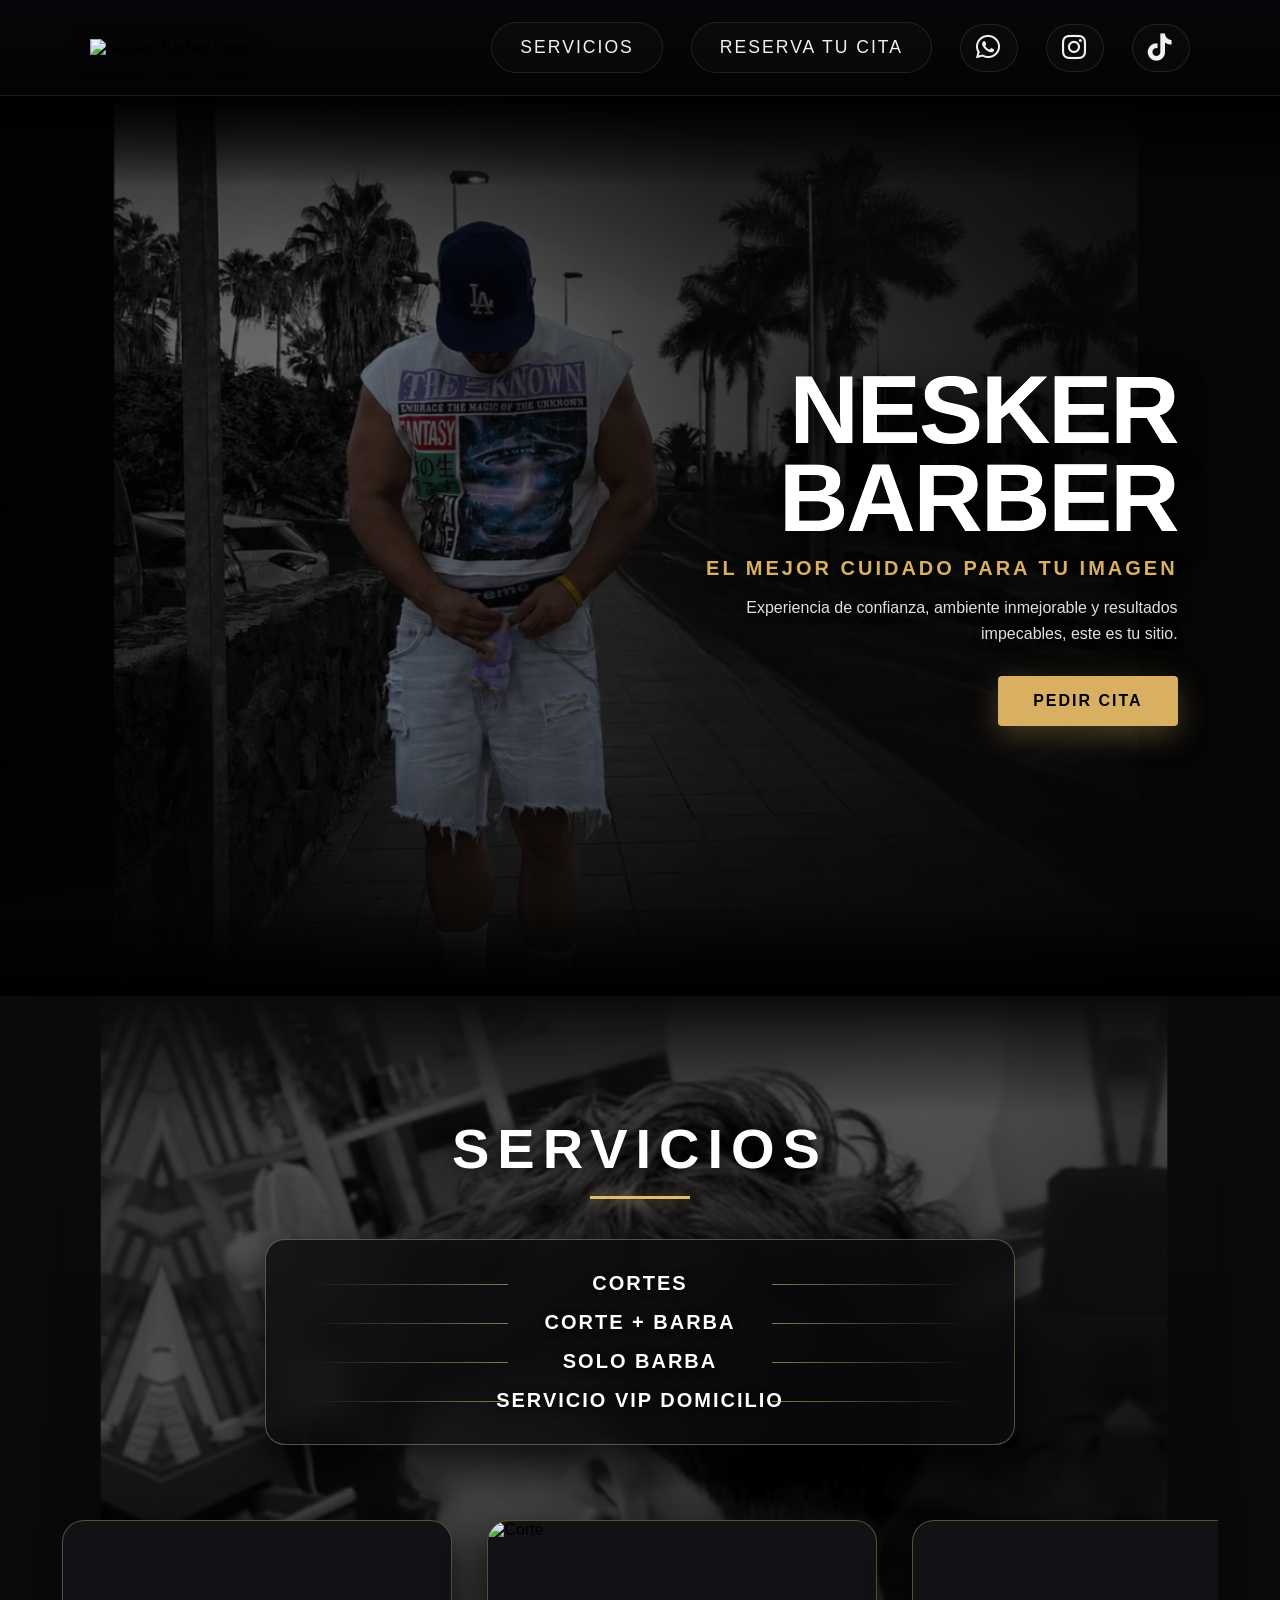
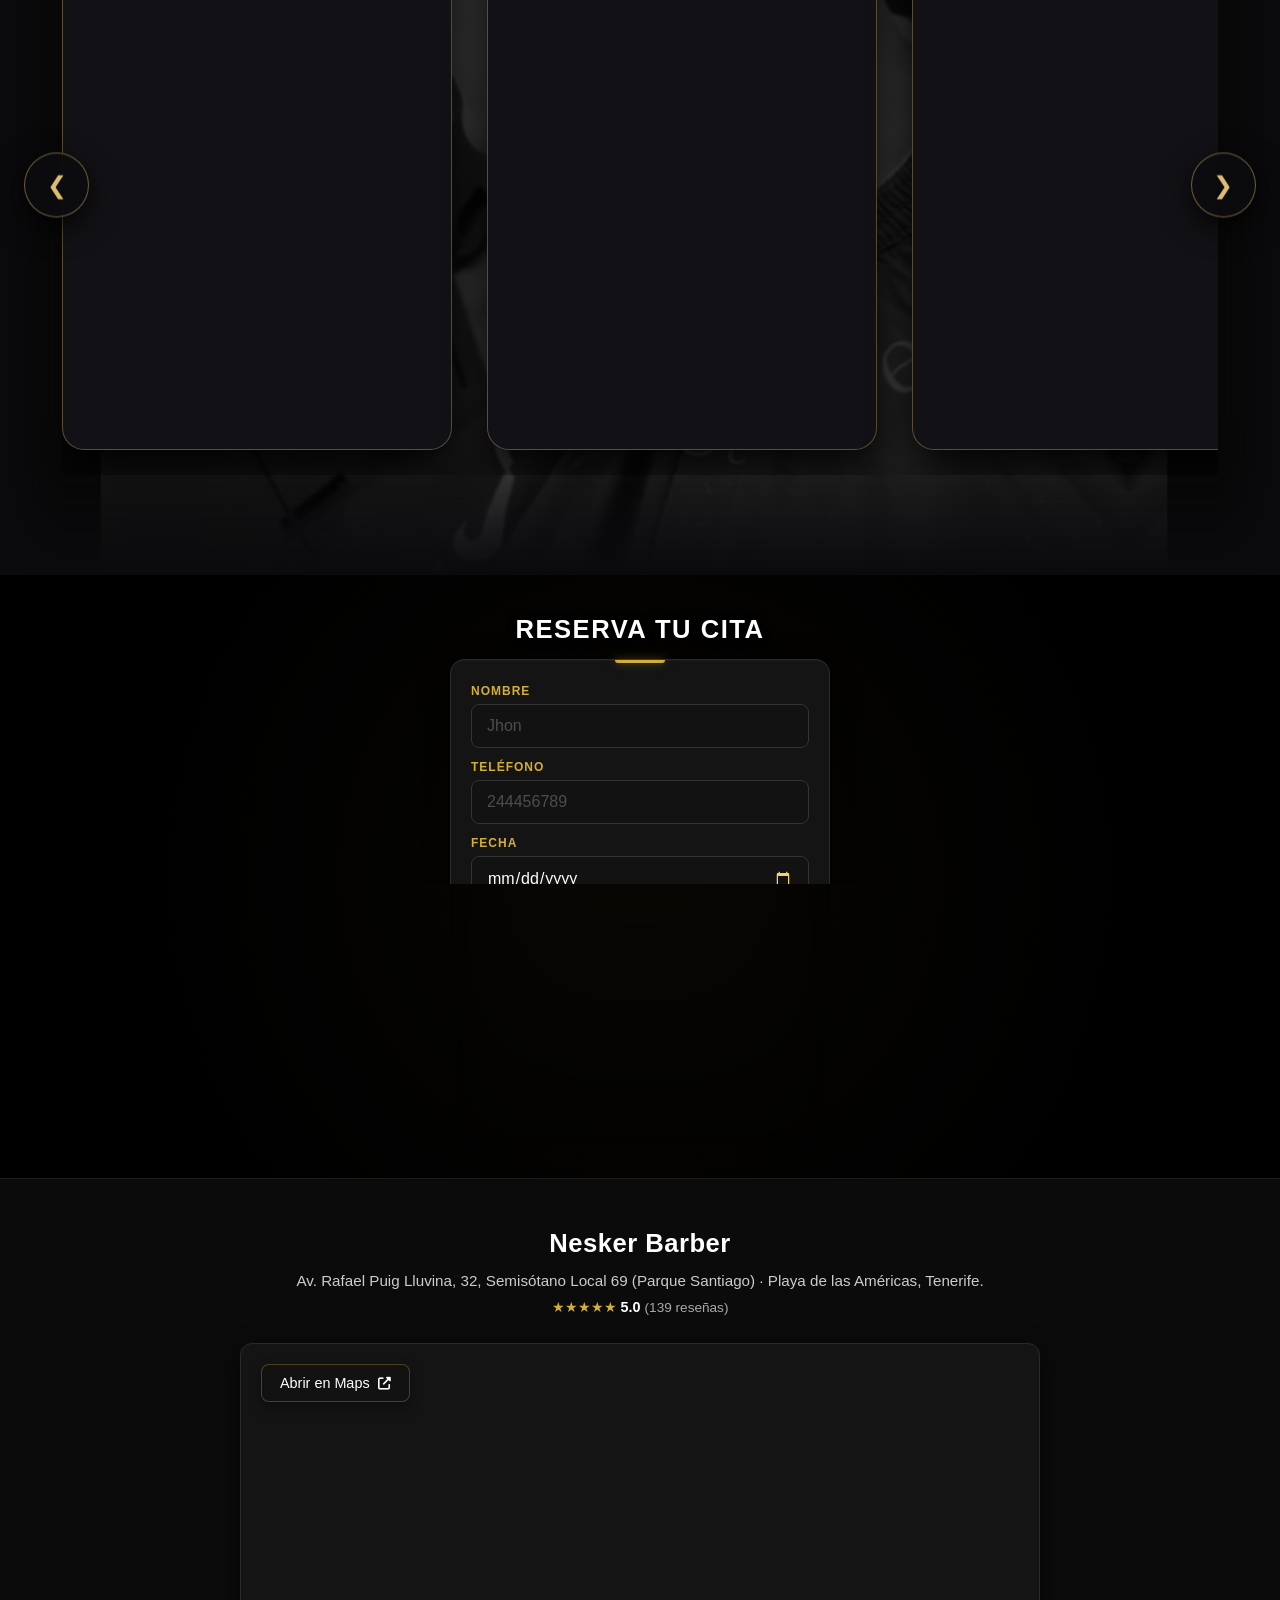
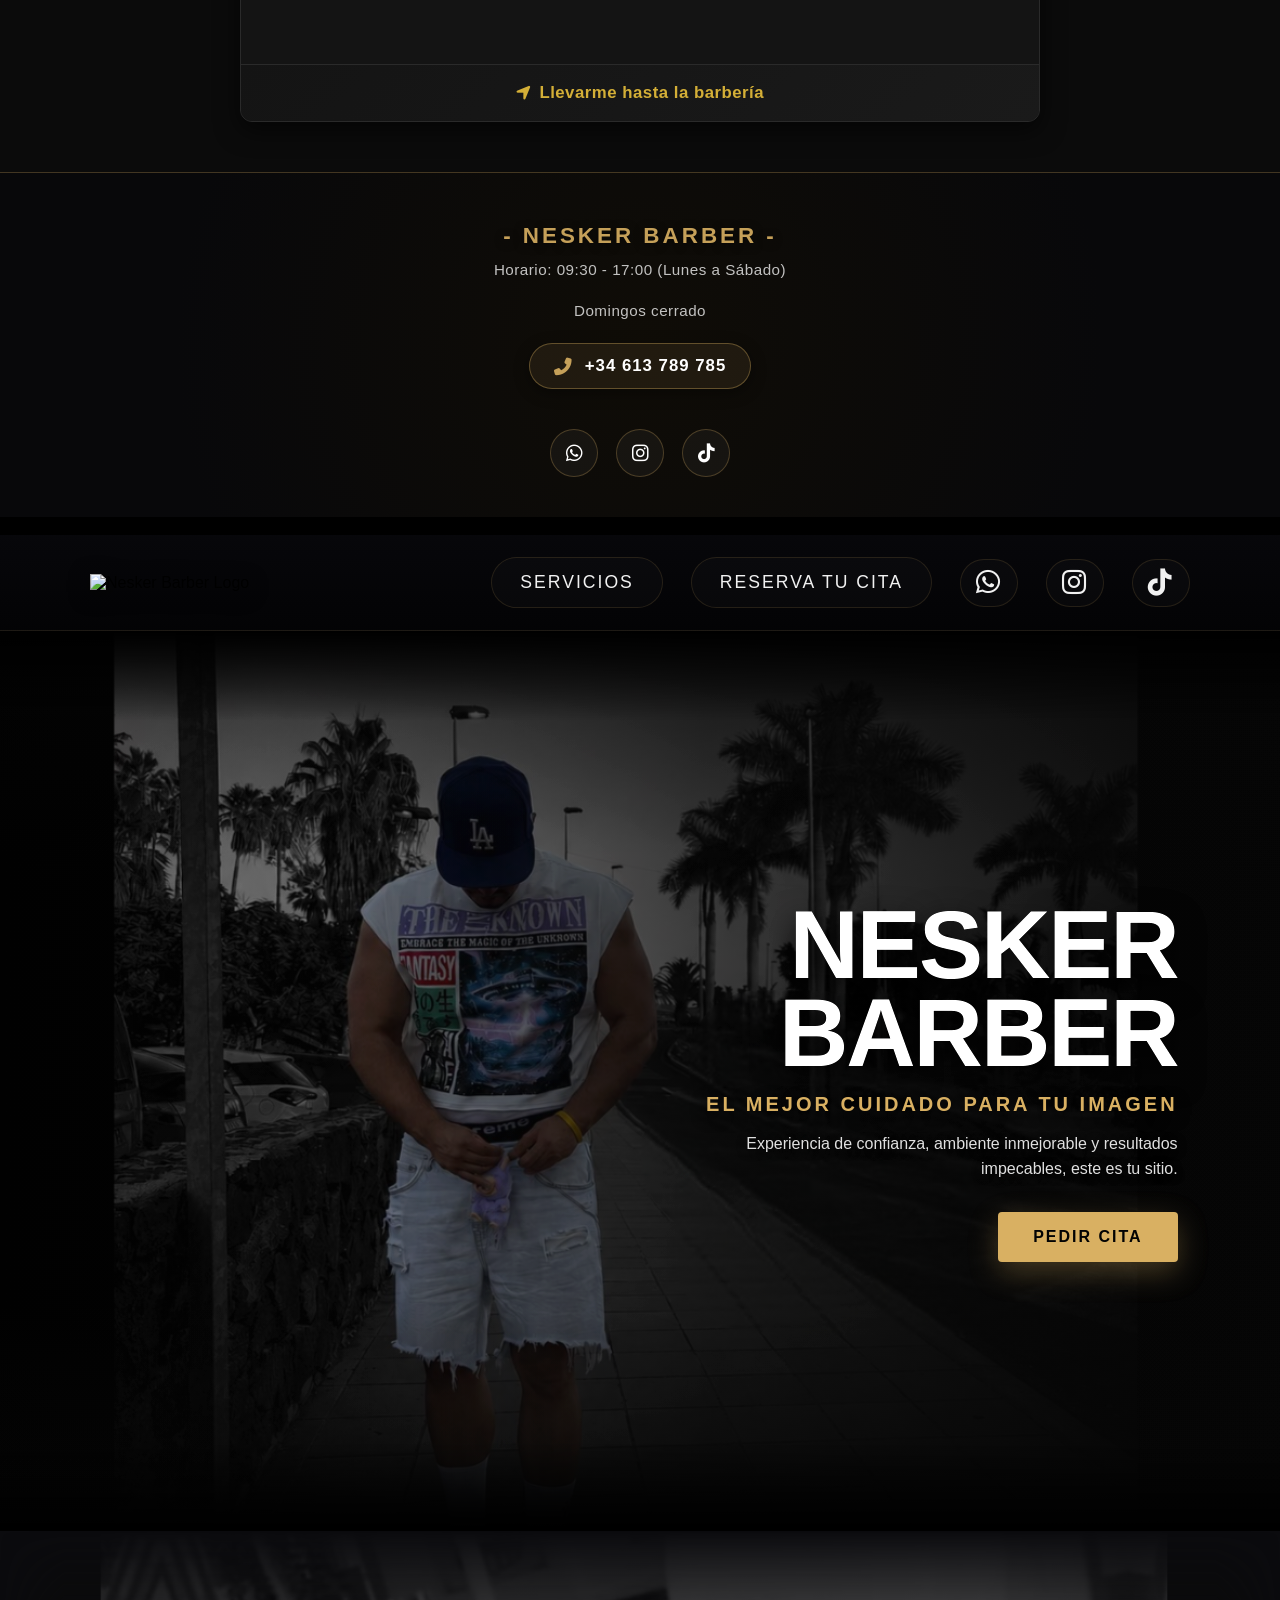
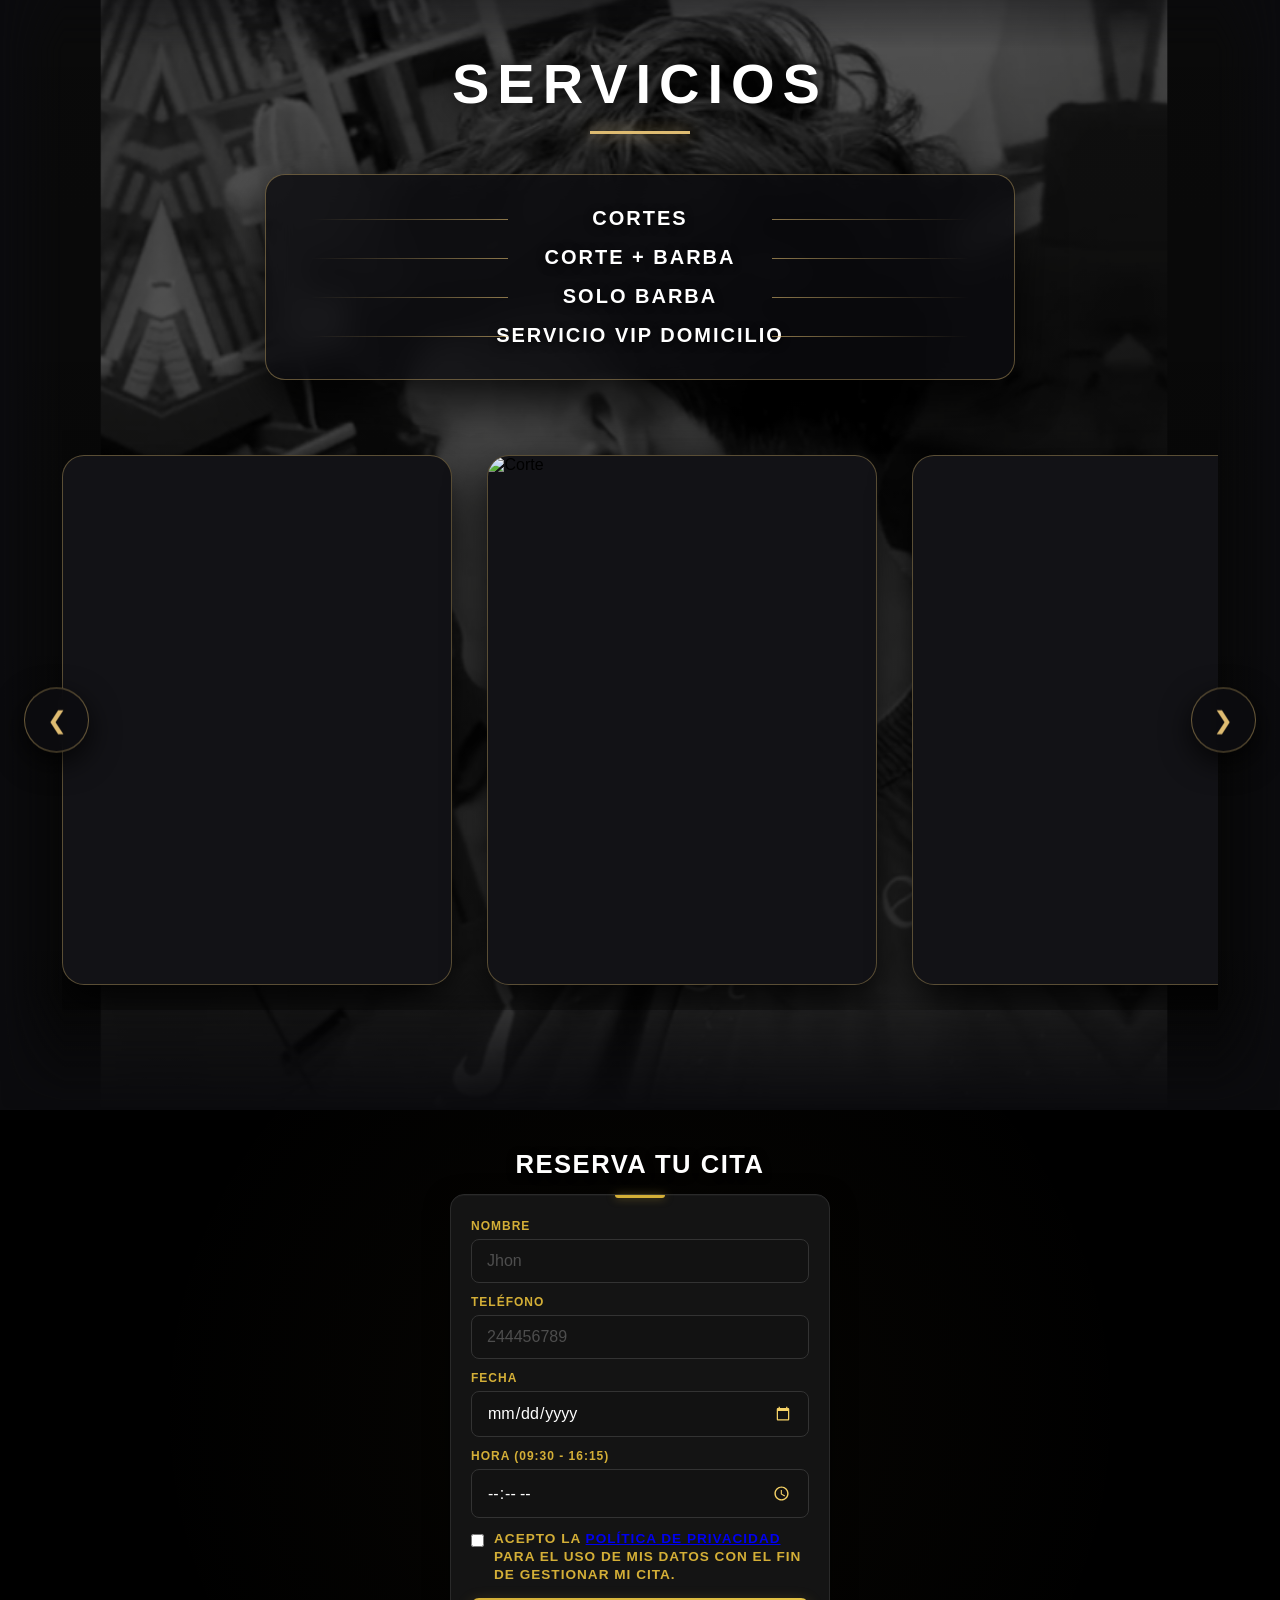
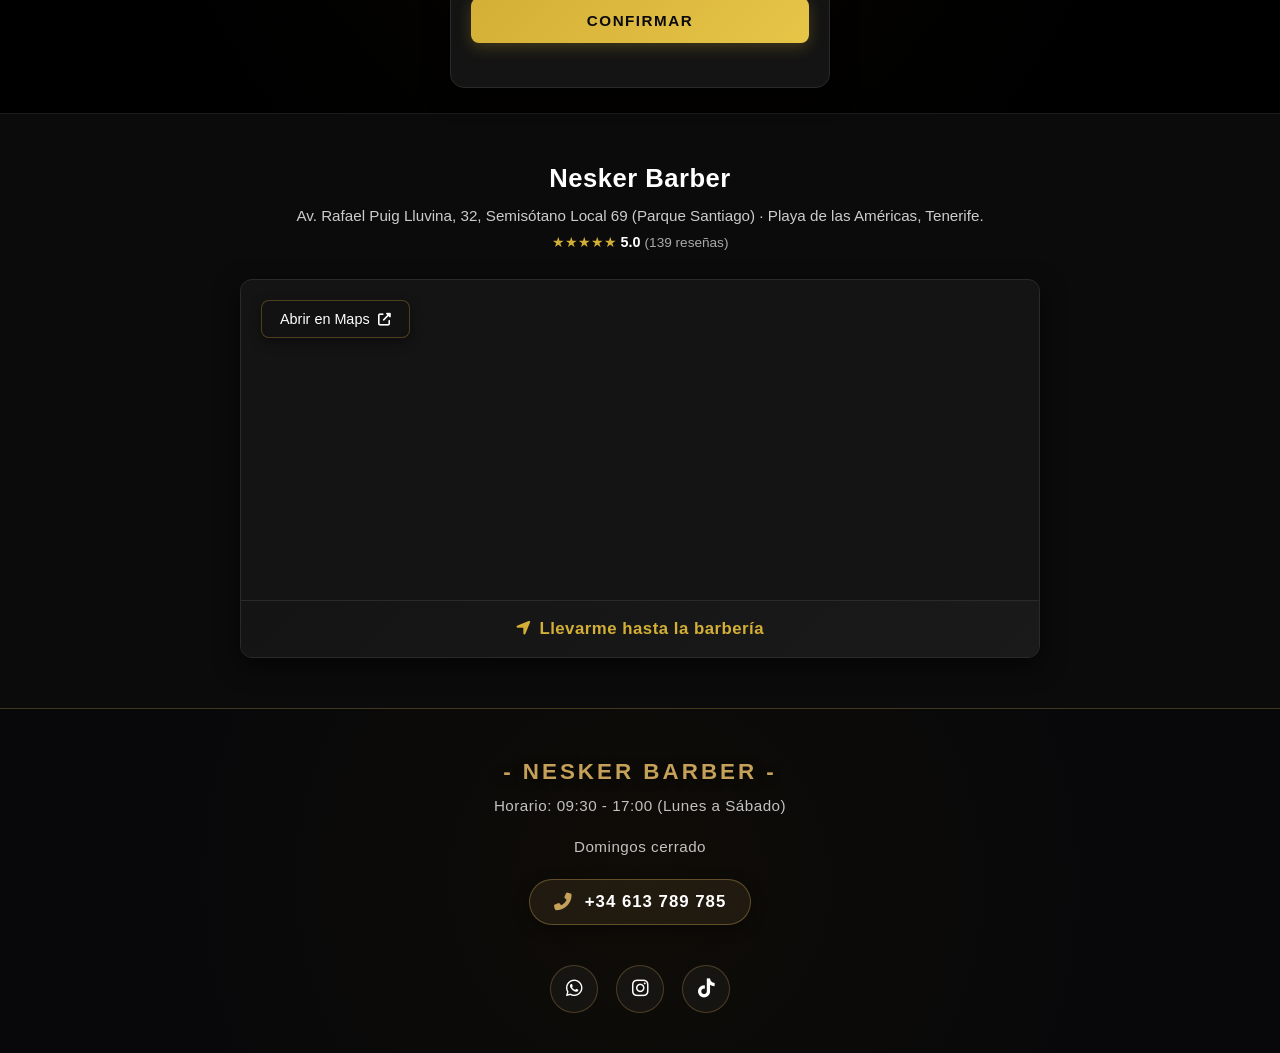
==== commit 7d607ebe: "index arrelgado" ====
--- a/templates/index.html
+++ b/templates/index.html
@@ -1,4 +1,8 @@
 <!DOCTYPE html>
+<html lang="es">
+<head>
+    <meta charset="UTF-8">
+    <meta name="vie<!DOCTYPE html>
 <html lang="es">
 <head>
     <meta charset="UTF-8">
@@ -102,6 +106,9 @@
                         <i class="fab fa-tiktok"></i>
                     </a>
                 </li>
+                <div class="header__logo-container mobile-only-logo">
+                    <img class="header__logo" src="static/images/logo.png" alt="Nesker Barber Logo">
+                </div>
             </ul>
         </nav>
     </header>
@@ -300,4 +307,302 @@
 <!-- JS -->
 <script src="/static/js/app.js"></script>
 </body>
-</html>+</html>wport" content="width=device-width, initial-scale=1.0">
+    <meta name="description" content="Nesker Barber Studio: La mejor barbería en el Sur de Tenerife (Playa de las Américas). Expertos en cortes modernos, degradados (fade) y arreglos de barba. ¡Reserva online!">
+    <meta name="keywords" content="barberia tenerife sur, barberia playa de las americas, barbero los cristianos, corte de pelo hombre tenerife, nesker barber">
+    <title>NESKER BARBER STUDIO</title>
+    
+    <link rel="icon" type="image/png" href="/static/images/logo.png">
+    <link rel="stylesheet" href="https://cdnjs.cloudflare.com/ajax/libs/font-awesome/6.4.0/css/all.min.css">
+    <link rel="stylesheet" href="/static/css/styles.css">
+    
+    <!-- Metaetiquetas Open Graph para Redes Sociales y WhatsApp -->
+    <meta property="og:title" content="Nesker Barber Studio | Barbería en Tenerife Sur">
+    <meta property="og:description" content="Cortes de pelo, degradados y diseño de barba en Playa de las Américas. ¡Reserva tu cita online!">
+    <meta property="og:image" content="https://neskerbarber.com/static/images/logo.png">
+    <meta property="og:url" content="https://neskerbarber.com">
+    <meta property="og:type" content="website">
+    <meta property="og:locale" content="es_ES">
+
+    <!-- Datos estructurados (Schema.org) para Google Local SEO -->
+    <script type="application/ld+json">
+    {
+      "@context": "https://schema.org",
+      "@type": "HairSalon",
+      "name": "Nesker Barber Studio",
+      "image": "https://neskerbarber.com/static/images/logo.png",
+      "@id": "https://neskerbarber.com",
+      "url": "https://neskerbarber.com",
+      "telephone": "+34613789785",
+      "address": {
+        "@type": "PostalAddress",
+        "streetAddress": "Av. Rafael Puig Lluvina, 32, Semisótano Local 69",
+        "addressLocality": "Playa de las Américas, Tenerife Sur",
+        "addressRegion": "Santa Cruz de Tenerife",
+        "postalCode": "38660",
+        "addressCountry": "ES"
+      },
+      "geo": {
+        "@type": "GeoCoordinates",
+        "latitude": 28.0599825,
+        "longitude": -16.7360326
+      },
+      "openingHoursSpecification": [
+        {
+          "@type": "OpeningHoursSpecification",
+          "dayOfWeek": [
+            "Monday",
+            "Tuesday",
+            "Wednesday",
+            "Thursday",
+            "Friday"
+          ],
+          "opens": "09:30",
+          "closes": "17:00"
+        },
+        {
+          "@type": "OpeningHoursSpecification",
+          "dayOfWeek": "Saturday",
+          "opens": "10:00",
+          "closes": "14:00"
+        }
+      ],
+      "sameAs": [
+        "https://www.instagram.com/neskerbarberstudio/",
+        "https://www.tiktok.com/@neskerbarber"
+      ]
+    }
+    </script>
+</head>
+
+<body>
+
+    <header class="header">
+        <div class="header__logo-container">
+            <img class="header__logo" src="static/images/logo.png" alt="Nesker Barber Logo">
+        </div>
+        <input type="checkbox" class="header__checkbox" id="open-menu">
+        <label id="menu-btn" for="open-menu" class="header__open-nav-button" role="button"></label>
+
+        <nav class="header__nav">
+            <ul class="header__nav-list">
+                <li class="header__nav-link">
+                    <a class="nav__link" href="#galeria">SERVICIOS</a>
+                </li>
+                <li  class="header__nav-link">
+                    <a class="nav__link" href="#reservaForm">RESERVA TU CITA</a>
+                </li>
+                <li class="header__nav-link">
+                    <a href="https://wa.me/34613789785?text=Hola,%20quisiera%20reservar%20una%20cita%20en%20Nesker%20Barber." target="_blank" class="icono-link">
+                        <i class="fab fa-whatsapp"></i>
+                    </a>
+                </li>
+                <li  class="header__nav-link">
+                    <a href="https://www.instagram.com/neskerbarberstudio/" class="icono-link" target="_blank">
+                        <i class="fab fa-instagram"></i>
+                    </a>
+                </li>
+                <li  class="header__nav-link">
+                    <a href="https://www.tiktok.com/@neskerbarber?is_from_webapp=1&sender_device=pc" class="icono-link" target="_blank">
+                        <i class="fab fa-tiktok"></i>
+                    </a>
+                </li>
+            </ul>
+        </nav>
+    </header>
+
+<section class="hero">
+    <div class="hero__content">
+        <h1 class="hero__title">NESKER <br> BARBER</h1>
+        <h2 class="hero__text">El mejor cuidado para tu imagen</h2>
+        <p>Experiencia de confianza, ambiente inmejorable y resultados impecables, este es tu sitio.</p>
+        <a href="#reservaForm" class="btn_reserva">PEDIR CITA</a>
+    </div>
+</section>
+
+<!-- Sección Galería / Servicios -->
+<section id="galeria" class="gallery-section">
+    <h2 class="section-title">SERVICIOS</h2>
+
+    <!-- NUEVO: Tarjetas de Servicios y Precios -->
+    <div class="services-list">
+        <div class="service-item">
+            <span class="service-name">Cortes</span>
+        </div>
+        <div class="service-item">
+            <span class="service-name">Corte + Barba</span>
+        </div>
+        <div class="service-item">
+            <span class="service-name">Solo Barba</span>
+        </div>
+            <div class="service-item">
+            <span class="service-name">Servicio VIP Domicilio</span>
+        </div>
+    </div>
+    <!-- Contenedor wrapper para las flechas y el carrete -->
+    <div class="gallery-wrapper">
+        <button class="gallery-btn gallery-btn-prev" aria-label="Anterior">❮</button>
+        
+        <div class="gallery-container">
+            <!-- Imágenes y Videos -->
+            <div class="gallery-item video-item">
+                <video autoplay muted loop playsinline>
+                    <source src="static/videos/01.mp4" type="video/mp4">
+                </video>
+            </div>
+            <div class="gallery-item"><img src="static/images/02.jpeg" alt="Corte"></div>
+            <div class="gallery-item video-item">
+                <video autoplay muted loop playsinline>
+                    <source src="static/videos/02.mp4" type="video/mp4">
+                </video>
+            </div>
+            <div class="gallery-item video-item">
+                <video autoplay muted loop playsinline>
+                    <source src="static/videos/03.mp4" type="video/mp4">
+                </video>
+            </div>
+            <div class="gallery-item video-item">
+                <video autoplay muted loop playsinline>
+                    <source src="static/videos/07.mp4" type="video/mp4">
+                </video>
+            </div>
+            <div class="gallery-item"><img src="static/images/03.jpeg" alt="Corte"></div>
+            <div class="gallery-item video-item">
+                <video autoplay muted loop playsinline>
+                    <source src="static/videos/05.mp4" type="video/mp4">
+                </video>
+            </div>
+            <div class="gallery-item"><img src="static/images/04.jpeg" alt="Corte"></div>
+            <div class="gallery-item video-item">
+                <video autoplay muted loop playsinline>
+                    <source src="static/videos/06.mp4" type="video/mp4">
+                </video>
+            </div>
+            <div class="gallery-item"><img src="static/images/05.jpeg" alt="Corte de pelo moderno"></div>
+            <div class="gallery-item video-item">
+                <video autoplay muted loop playsinline>
+                    <source src="static/videos/04.mp4" type="video/mp4">
+                </video>
+            </div>
+        </div>
+
+        <button class="gallery-btn gallery-btn-next" aria-label="Siguiente">❯</button>
+    </div>
+</section>
+
+<!-- FORM -->
+    <section id="reservaForm" class="form-section">
+        <h2 class="section-title">RESERVA TU CITA</h2>
+        <form class="form__form" id="bookingForm">
+            <div class="form__input-container">
+                <label for="nombre">Nombre</label>
+                <input type="text" id="nombre" placeholder="Jhon" required>
+            </div>
+            
+            <div class="form__input-container">
+                <label for="telefono">Teléfono</label>
+                <input type="tel" id="telefono" placeholder="244456789" required>
+            </div>
+
+            <!-- Selección de Fecha -->
+            <div class="form__input-container">
+                <label for="fecha">Fecha</label>
+                <input type="date" id="fecha" required>
+            </div>
+
+            <!-- Selección de Hora (Restringida) -->
+            <div class="form__input-container">
+                <label for="hora">Hora (09:30 - 16:15)</label>
+                <input type="time" id="hora" min="09:30" max="16:15" step="2700" required>
+            </div>
+
+            <!-- Casilla de Privacidad RGPD -->
+            <div class="form__input-container" style="flex-direction: row; align-items: flex-start; gap: 10px; margin-bottom: 15px;">
+                <input type="checkbox" id="privacidad" required style="margin-top: 4px; width: auto;">
+                <label for="privacidad" style="font-size: 0.85rem; line-height: 1.3; cursor: pointer;">
+                    Acepto la <a href="#modal-privacidad" id="openPrivacy" style="text-decoration: underline;">Política de Privacidad</a> para el uso de mis datos con el fin de gestionar mi cita.
+                </label>
+            </div>
+
+            <button type="submit" class="submit-button">CONFIRMAR</button>
+            
+            <!-- Mensajes de respuesta (Ocultos por defecto) -->
+            <div id="mensaje-exito">
+                ✅ ¡Cita confirmada!
+            </div>
+            <div id="mensaje-error">
+                ❌ Error: No se pudo reservar.
+            </div>
+            <!-- Modal de Política de Privacidad (Añádelo aquí) -->
+            <div id="modal-privacidad" class="modal" style="display: none;">
+                <div class="modal-content">
+                    <span id="closePrivacy" class="close">&times;</span>
+                    <h2>Política de Privacidad</h2>
+                    <p>En <strong>Nesker Barber</strong> solicitamos tu nombre y teléfono exclusivamente para gestionar, confirmar o contactar contigo en caso de que surga algun imprevisto o cambio de última hora. Tus datos son de uso exclusivo para la gestión interna de las citas y bajo ningún concepto se ceden a terceros.</p>
+                </div>
+            </div>
+        </form>
+    </section>
+
+<!-- SECCIÓN DE UBICACIÓN Y MAPA ESTILO TARJETA -->
+    <section id="ubicacion" class="location-section">
+        <h2 class="section-title">Nesker Barber</h2>
+        
+        <p class="location-text">
+            Av. Rafael Puig Lluvina, 32, Semisótano Local 69 (Parque Santiago) · Playa de las Américas, Tenerife.
+            <span style="display: inline-block; color: #d4af37; font-size: 0.9rem; margin-top: 4px; white-space: nowrap;">
+                ★★★★★ <span style="color: #fff; font-weight: bold;">5.0</span> <span style="color: #aaa; font-size: 0.85rem;">(139 reseñas)</span>
+            </span>
+        </p>
+
+        <!-- Contenedor principal tipo tarjeta -->
+        <div class="map-card">
+            <!-- Botón flotante superior -->
+            <a href="https://maps.app.goo.gl/w81HasmnMMebzSGf6" target="_blank" class="map-btn-float">
+                Abrir en Maps <i class="fas fa-external-link-alt" style="font-size: 0.8rem; margin-left: 4px;"></i>
+            </a>
+
+            <!-- Mapa -->
+            <div class="map-iframe-wrapper">
+                <iframe 
+                    src="https://www.google.com/maps/embed?pb=!1m18!1m12!1m3!1d3528.243575822002!2d-16.7360326!3d28.0599825!2m3!1f0!2f0!3f0!3m2!1i1024!2i768!4f13.1!3m3!1m2!1s0xc6a975f80840295%3A0xdb157265d399392d!2sNesker%20Barber%20Studio!5e0!3m2!1ses!2ses!4v1710000000000!5m2!1ses!2ses" 
+                    width="100%" 
+                    height="100%" 
+                    style="border:0;" 
+                    allowfullscreen="" 
+                    loading="lazy" 
+                    referrerpolicy="no-referrer-when-downgrade">
+                </iframe>
+            </div>
+            <!-- Botón inferior integrado -->
+            <a href="https://maps.app.goo.gl/w81HasmnMMebzSGf6" target="_blank" class="map-btn-bottom">
+                <i class="fas fa-location-arrow"></i> Llevarme hasta la barbería
+            </a>
+        </div>
+    </section>
+
+    <footer id="contacto1" class="footer-nesker">
+        <strong> - NESKER BARBER - </strong>
+        <p class="p__footer">Horario: 09:30 - 17:00 (Lunes a Sábado)</p>
+        <p class="p__footer">Domingos cerrado</p>
+        <a href="tel:+34613789785" class="footer-phone-box">
+            <i class="fas fa-phone-alt"></i> <span>+34 613 789 785</span>
+        </a>
+
+        <div class="redes-sociales">
+            <a href="https://wa.me/34613789785?text=Hola,%20quisiera%20reservar%20una%20cita%20en%20Nesker%20Barber." class="icono-link" target="_blank" aria-label="WhatsApp">
+                <i class="fab fa-whatsapp"></i>
+            </a>
+            <a href="https://www.instagram.com/neskerbarberstudio/" class="icono-link" target="_blank" aria-label="Instagram">
+                <i class="fab fa-instagram"></i>
+            </a>
+            <a href="https://www.tiktok.com/@neskerbarber?is_from_webapp=1&sender_device=pc" class="icono-link" target="_blank" aria-label="TikTok">
+                <i class="fab fa-tiktok"></i>
+            </a>
+        </div>
+    </footer>
+
+<!-- JS -->
+<script src="/static/js/app.js"></script>
+</body>
+</html>
--- a/static/css/styles.css
+++ b/static/css/styles.css
@@ -1,1566 +1,1706 @@
-* {
-    margin: 0; 
-    padding: 0; 
-    box-sizing: border-box;
-    -webkit-tap-highlight-color: transparent; 
-    outline: none;
-    scroll-behavior: smooth;
-}
-
-body {
-    font-family: sans-serif;
-    background-color: #000;
-    overflow-x: hidden;
-    animation: fadeInPage 1s ease-in-out;
-}
-
-/* ========================================== */
-/* ----       HEADER ESTILIZADO Y MODERNO  ---- */
-/* ========================================== */
-
-.header {
-    position: sticky;
-    top: 0;
-    left: 0;
-    width: 100%;
-    padding: 22px 60px;
-    display: flex;
-    justify-content: space-between;
-    align-items: center;
-    z-index: 10000;
-    box-sizing: border-box;
-    transition: all 0.4s cubic-bezier(0.16, 1, 0.3, 1);
-    
-    /* Efecto cristal moderno y ultratransparente */
-    background: rgba(12, 12, 16, 0.2);
-    backdrop-filter: blur(16px);
-    -webkit-backdrop-filter: blur(16px);
-    border-bottom: 1px solid rgba(197, 160, 89, 0.12);
-    
-    /* Animación de entrada y scroll combinadas */
-    animation: slideDown 0.8s cubic-bezier(0.16, 1, 0.3, 1) forwards, scrollGlass linear both;
-    animation-timeline: auto, scroll();
-    animation-range: normal, 0px 150px;
-}
-
-@keyframes slideDown {
-    from {
-        transform: translateY(-100%);
-        opacity: 0;
-    }
-    to {
-        transform: translateY(0);
-        opacity: 1;
-    }
-}
-
-/* Efecto cristal sutil al hacer scroll hacia abajo */
-@keyframes scrollGlass {
-    0% {
-        background: rgba(12, 12, 16, 0.2);
-        backdrop-filter: blur(16px);
-        -webkit-backdrop-filter: blur(16px);
-        border-bottom-color: rgba(197, 160, 89, 0.12);
-        padding: 22px 60px;
-        box-shadow: none;
-    }
-    100% {
-        background: rgba(10, 10, 14, 0.5);
-        backdrop-filter: blur(22px);
-        -webkit-backdrop-filter: blur(22px);
-        border-bottom-color: rgba(197, 160, 89, 0.3);
-        padding: 16px 60px;
-        box-shadow: 0 10px 30px rgba(0, 0, 0, 0.4);
-    }
-}
-
-.header:hover {
-    background: rgba(15, 15, 20, 0.65);
-    border-bottom-color: rgba(197, 160, 89, 0.45);
-    box-shadow: 0 12px 35px rgba(0, 0, 0, 0.5);
-}
-
-.header__checkbox {
-    display: none;
-}
-
-/* Botón hamburguesa móvil (intacto) */
-.header__open-nav-button {
-    position: fixed;
-    top: 18px;
-    right: 20px;
-    width: 45px;
-    height: 45px;
-    display: none;
-    align-items: center;
-    justify-content: center;
-    background: rgba(197, 160, 89, 0.08);
-    border: 1px solid rgba(197, 160, 89, 0.3);
-    border-radius: 50%;
-    cursor: pointer;
-    z-index: 99999;
-    transition: all 0.4s cubic-bezier(0.16, 1, 0.3, 1);
-}
-
-.header__open-nav-button:hover {
-    background: #c5a059;
-    transform: scale(1.08) rotate(90deg);
-    border-color: #c5a059;
-}
-
-.header__open-nav-button::before {
-    content: '✦';
-    font-size: 1.1rem;
-    color: #c5a059;
-    transition: transform 0.3s ease, color 0.3s ease;
-}
-
-.header__open-nav-button:hover::before {
-    color: #0b0b0e;
-}
-
-.header__checkbox:checked ~ .header__open-nav-button::before {
-    content: '✕';
-    font-size: 1.2rem;
-    color: #0b0b0e;
-}
-
-.header__checkbox:checked ~ .header__open-nav-button {
-    background: #c5a059;
-    border-color: #c5a059;
-}
-
-/* Logo con animación suave */
-.header__logo {
-    width: 65px;
-    height: auto;
-    margin-left: 10px;
-    filter: drop-shadow(0 4px 10px rgba(0,0,0,0.7));
-    transition: transform 0.4s cubic-bezier(0.34, 1.56, 0.64, 1);
-}
-
-.header__logo:hover {
-    transform: scale(1.12) rotate(-3deg);
-}
-
-/* Navegación Escritorio Base */
-.header__nav {
-    display: flex;
-    background-color: transparent;
-    position: relative;
-    height: auto;
-    width: auto;
-    z-index: 50;
-    padding: 0;
-}
-
-.header__nav-list {
-    display: flex;
-    list-style: none;
-    gap: 20px;
-    align-items: center;
-    margin-right: 10px;
-}
-
-.header__nav-link {
-    position: relative;
-}
-
-.header__nav-link a {
-    color: #f1f1f1;
-    text-decoration: none;
-    font-size: 0.95rem;
-    font-weight: 500;
-    text-transform: uppercase;
-    letter-spacing: 1.5px;
-    padding: 10px 20px;
-    background: rgba(255, 255, 255, 0.02);
-    border: 1px solid rgba(197, 160, 89, 0.15);
-    border-radius: 30px;
-    display: inline-flex;
-    align-items: center;
-    justify-content: center;
-    gap: 10px;
-    transition: all 0.4s cubic-bezier(0.16, 1, 0.3, 1);
-}
-
-.header__nav-link a i {
-    font-size: 1.2rem;
-    transition: transform 0.3s ease, color 0.3s ease;
-}
-
-.header__nav-link::before {
-    display: none;
-}
-
-/* ========================================== */
-/* ----    REDES SOCIALES: HOVER Y COLORES   ---- */
-/* ========================================== */
-
-/* 1. INSTAGRAM */
-.header__nav-link:hover a[href*="instagram"] {
-    background: linear-gradient(45deg, #f09433 0%, #e6683c 25%, #dc2743 50%, #cc2366 75%, #bc1888 100%);
-    border-color: transparent;
-    color: #ffffff;
-    box-shadow: 0 10px 30px rgba(220, 39, 67, 0.45);
-    transform: translateY(-4px);
-}
-
-.header__nav-link:hover a[href*="instagram"] i {
-    color: #ffffff;
-    transform: scale(1.25) rotate(10deg);
-}
-
-/* 2. TIKTOK */
-.header__nav-link:hover a[href*="tiktok"] {
-    background: #000000;
-    border-color: #25f4ee;
-    color: #ffffff;
-    box-shadow: 0 0 25px rgba(37, 244, 238, 0.35), 0 0 25px rgba(254, 44, 85, 0.35);
-    transform: translateY(-4px);
-}
-
-.header__nav-link:hover a[href*="tiktok"] i {
-    color: #25f4ee;
-    transform: scale(1.25) rotate(-10deg);
-    filter: drop-shadow(0 0 8px rgba(254, 44, 85, 0.9));
-}
-
-/* 3. WHATSAPP (Abarca icono-link, nav-link y el icono interior) */
-.header__nav-link:hover a[href*="whatsapp"],
-.header__nav-link:hover a[href*="wa.me"],
-.header__nav-link:hover a:has(.fa-whatsapp) {
-    background: #25d366 !important;
-    border-color: #25d366 !important;
-    color: #ffffff !important;
-    box-shadow: 0 10px 30px rgba(37, 211, 102, 0.5) !important;
-    transform: translateY(-4px);
-}
-
-.header__nav-link:hover a[href*="whatsapp"] i,
-.header__nav-link:hover a[href*="wa.me"] i,
-.header__nav-link:hover a:has(.fa-whatsapp) i {
-    color: #ffffff !important;
-    transform: scale(1.25) rotate(15deg);
-}
-
-/* ========================================== */
-/* ----       MEDIA QUERIES (RESPONSIVE)     ---- */
-/* ========================================== */
-
-/* --- ADAPTACIÓN PARA ESCRITORIO (PC) --- */
-@media screen and (min-width: 768px) {
-    .header {
-        padding: 22px 80px;
-        position: sticky;
-        top: 0;
-        animation: header-movement both;
-        animation-timeline: scroll();
-        animation-range: 10px 100px;
-    }
-
-    @keyframes header-movement {
-        0% {
-            background: linear-gradient(180deg, rgba(8, 8, 12, 0.85) 0%, rgba(8, 8, 12, 0.4) 100%);
-            padding: 22px 80px;
-            box-shadow: none;
-        }
-        100% {
-            background: rgba(8, 8, 12, 0.95);
-            padding: 16px 80px;
-            box-shadow: 0 8px 25px rgba(0, 0, 0, 0.8);
-            border-bottom-color: rgba(197, 160, 89, 0.3);
-        }
-    }
-
-    .header__open-nav-button {
-        display: none;
-    }
-
-    .header__nav {
-        display: flex;
-        position: static;
-        height: auto;    
-        width: auto;
-        background-color: transparent;
-    }
-
-    .header__nav-list {
-        display: flex;
-        flex-direction: row;
-        gap: 28px;
-        position: static;
-        width: auto;
-        height: auto;
-        background: transparent;
-    }
-
-    /* Botones más grandes y cómodos en PC */
-    .header__nav-link a {
-        font-size: 1.1rem;
-        padding: 14px 28px;
-        letter-spacing: 2px;
-        border-radius: 40px;
-    }
-
-    .header__nav-link:hover a:not([href*="instagram"]):not([href*="tiktok"]):not([href*="whatsapp"]) {
-        color: #0b0b0e;
-        background: linear-gradient(135deg, #c5a059 0%, #dfbc71 100%);
-        border-color: #dfbc71;
-        box-shadow: 0 6px 22px rgba(197, 160, 89, 0.4);
-        transform: translateY(-3px);
-    }
-
-    .header__nav-link a i.fab.fa-tiktok,
-    .header__nav-link a i.fab.fa-instagram,
-    .header__nav-link a i.fab.fa-whatsapp {
-        font-size: 1.7rem; 
-    }
-
-    .header__nav-link:hover a i {
-        transform: scale(1.2);
-    }
-}
-
-
-/* --- ADAPTACIÓN PARA MÓVILES Y TABLETS (< 768px) --- */
-@media screen and (max-width: 768px) {
-    .header {
-        position: absolute;
-        width: 100%;
-        background: rgba(8, 8, 12, 0.9);
-        padding: 14px 20px;
-    }
-
-    .header__logo {
-        margin-left: 0;
-    }
-
-    .header__open-nav-button {
-        display: flex;
-    }
-
-    .header__nav {
-        display: none;
-        position: fixed;
-        top: 0;
-        left: 0;
-        width: 100vw;
-        height: 100vh;
-        background: rgba(6, 6, 9, 0.96);
-        backdrop-filter: blur(25px);
-        -webkit-backdrop-filter: blur(25px);
-        flex-direction: column;
-        justify-content: center;
-        align-items: center;
-        z-index: 9998;
-    }
-
-    .header__checkbox:checked ~ .header__nav {
-        display: flex;
-        animation: fadeInMenu 0.4s cubic-bezier(0.16, 1, 0.3, 1) forwards;
-    }
-
-    @keyframes fadeInMenu {
-        from { 
-            opacity: 0;
-            transform: scale(0.95);
-        }
-        to { 
-            opacity: 1;
-            transform: scale(1);
-        }
-    }
-
-    .header__nav-list {
-        flex-direction: column;
-        align-items: center;
-        gap: 1.4rem;
-        width: 85%;
-        max-width: 340px;
-        margin: 0 auto;
-        padding: 0;
-    }
-
-    .header__nav-link {
-        width: 100%;
-        list-style: none;
-        text-align: center;
-    }
-
-    .header__nav-link a {
-        position: relative;
-        display: flex;
-        align-items: center;
-        justify-content: center;
-        gap: 15px;
-        color: #e5e5e5;
-        font-size: 1.1rem;
-        font-weight: 500;
-        letter-spacing: 2px;
-        background: rgba(255, 255, 255, 0.02);
-        border: 1px solid rgba(197, 160, 89, 0.2); 
-        border-radius: 35px;
-        padding: 16px 25px;
-        width: 100%;
-        box-sizing: border-box;
-        text-decoration: none;
-        transition: all 0.35s cubic-bezier(0.16, 1, 0.3, 1);
-    }
-
-    .header__nav-link a i {
-        font-size: 1.7rem;
-        color: #c5a059;
-        transition: color 0.3s ease;
-    }
-
-    .header__nav-link:hover a,
-    .header__nav-link a:active {
-        color: #0b0b0e;
-        background: #c5a059;
-        border-color: #c5a059;
-        transform: translateY(-3px);
-        box-shadow: 0 10px 25px rgba(197, 160, 89, 0.3);
-    }
-    
-    .header__nav-link:hover a i {
-        color: #0b0b0e;
-    }
-}
-
-
-/* ========================================== */
-/* ----  HERO SECTION  ---- */
-/* ========================================== */
-
-.hero {
-    position: relative;
-    width: 100%;
-    height: 100vh;
-    display: flex;
-    justify-content: flex-end;
-    align-items: center;
-    padding: 0 8% 0 0;
-    box-sizing: border-box;
-    background-color: #050505;
-    background-image: url('../images/09.png');
-    background-size: cover;
-    background-position: center;
-    background-repeat: no-repeat;
-    filter: brightness(1.1);
-    overflow: hidden;
-    z-index: 1;
-
-    /* Difuminado perimetral para PC (superior e inferior) */
-    -webkit-mask-image: linear-gradient(
-        to bottom, 
-        transparent 0%, 
-        black 10%, 
-        black 90%, 
-        transparent 100%
-    );
-    mask-image: linear-gradient(
-        to bottom, 
-        transparent 0%, 
-        black 10%, 
-        black 90%, 
-        transparent 100%
-    );
-}
-
-/* Capas de degradado: Lateral + Difuminado superior ligero + Difuminado inferior ligero */
-.hero::before {
-    content: '';
-    position: absolute;
-    inset: 0;
-    background: linear-gradient(270deg, rgba(5, 5, 5, 0.95) 0%, rgba(5, 5, 5, 0.75) 45%, rgba(5, 5, 5, 0.2) 100%),
-                linear-gradient(180deg, rgba(5, 5, 5, 0.7) 0%, rgba(5, 5, 5, 0.3) 10%, rgba(5, 5, 5, 0) 25%),
-                linear-gradient(180deg, rgba(5, 5, 5, 0) 75%, rgba(5, 5, 5, 0.5) 90%, #050505 100%);
-    z-index: 2;
-    pointer-events: none;
-}
-
-/* Contenedor que delimita tu rectángulo derecho */
-.hero__content {
-    position: relative;
-    z-index: 5;
-    width: 100%;
-    max-width: 480px;
-    display: flex;
-    flex-direction: column;
-    align-items: flex-end;
-    text-align: right;
-}
-
-.hero__title {
-    font-size: clamp(5rem, 7.5vw, 7.5rem);
-    font-weight: 900;
-    line-height: 0.92;
-    letter-spacing: -2px;
-    color: #ffffff;
-    text-transform: uppercase;
-    margin: 0 0 15px 0;
-    text-shadow: 0 10px 30px rgba(0, 0, 0, 0.9);
-}
-
-.hero__title span {
-    color: #c5a059;
-    display: block;
-}
-
-.hero__text {
-    font-size: 1.25rem;
-    font-weight: 600;
-    color: #c5a059;
-    text-transform: uppercase;
-    letter-spacing: 3px;
-    margin: 0 0 15px 0;
-    text-shadow: 0 5px 15px rgba(0, 0, 0, 0.9);
-}
-
-.hero p {
-    font-size: 1rem;
-    font-weight: 400;
-    color: #cccccc;
-    line-height: 1.6;
-    margin: 0 0 30px 0;
-    text-shadow: 0 2px 10px rgba(0, 0, 0, 0.9);
-}
-
-.hero .btn_reserva {
-    display: inline-flex;
-    align-items: center;
-    justify-content: center;
-    background: #c5a059;
-    color: #030303;
-    padding: 16px 35px;
-    font-size: 1rem;
-    font-weight: 800;
-    text-decoration: none;
-    text-transform: uppercase;
-    letter-spacing: 2px;
-    border-radius: 4px;
-    box-shadow: 0 10px 30px rgba(197, 160, 89, 0.3);
-    transition: all 0.3s cubic-bezier(0.16, 1, 0.3, 1);
-}
-
-.hero .btn_reserva:hover {
-    background: #ffffff;
-    color: #030303;
-    transform: translateY(-4px);
-    box-shadow: 0 15px 35px rgba(255, 255, 255, 0.3);
-}
-
-
-/* ========================================== */
-/* ----          RESPONSIVE MÓVIL            ---- */
-/* ========================================== */
-
-@media screen and (max-width: 768px) {
-    .hero {
-        padding: 0 6%;
-        justify-content: center;
-        
-        /* Difuminado superior más pronunciado y amplio en móvil para fundirse con el header */
-        -webkit-mask-image: linear-gradient(
-            to bottom, 
-            transparent 0%, 
-            black 30%, 
-            black 90%, 
-            transparent 100%
-        );
-        mask-image: linear-gradient(
-            to bottom, 
-            transparent 0%, 
-            black 30%, 
-            black 90%, 
-            transparent 100%
-        );
-    }
-
-    .hero__content {
-        max-width: 100%;
-        align-items: center;
-        text-align: center;
-    }
-
-    .hero__title {
-        font-size: clamp(4.5em, 11vw, 4.5rem);
-    }
-}
-
-/* ========================================== */
-/* ----       SECCIÓN GALERÍA / SERVICIOS     ---- */
-/* ========================================== */
-
-.gallery-section {
-    width: 100%;
-    min-height: 110vh;
-    display: flex;
-    flex-direction: column;
-    justify-content: center;
-    align-items: center;
-    padding: 120px 3% 100px 3%;
-    
-    background-color: #0b0b0e;
-    position: relative;
-    overflow: hidden;
-    box-sizing: border-box;
-}
-
-.gallery-section::before {
-    content: '';
-    position: absolute;
-    top: 0;
-    left: 0;
-    width: 100%;
-    height: 100%;
-    z-index: 0;
-    
-    background: linear-gradient(rgba(0, 0, 0, 0.5), rgba(0, 0, 0, 0.7)), 
-                url('../images/07.png') center/cover no-repeat;
-
-    -webkit-mask-image: linear-gradient(to bottom, transparent 0%, black 10%, black 90%, transparent 100%),
-                        linear-gradient(to right, transparent 0%, black 5%, black 95%, transparent 100%);
-    -webkit-mask-composite: intersect;
-    mask-image: linear-gradient(to bottom, transparent 0%, black 10%, black 90%, transparent 100%),
-                linear-gradient(to right, transparent 0%, black 5%, black 95%, transparent 100%);
-    mask-composite: intersect;
-}
-
-.gallery-section > * {
-    position: relative;
-    z-index: 1;
-}
-
-.gallery-section.reveal-hidden {
-    opacity: 0;
-    transform: translateY(50px);
-    transition: opacity 1.2s cubic-bezier(0.16, 1, 0.3, 1), transform 1.2s cubic-bezier(0.16, 1, 0.3, 1);
-}
-
-.gallery-section.reveal-visible {
-    opacity: 1;
-    transform: translateY(0);
-}
-
-.gallery-section .section-title {
-    text-align: center;
-    font-size: clamp(2.2rem, 7vw, 3.5rem);
-    font-weight: 900;
-    color: #ffffff;
-    text-transform: uppercase;
-    letter-spacing: 8px;
-    margin-bottom: 40px;
-    text-shadow: 0 4px 20px rgba(0, 0, 0, 0.9);
-}
-
-.gallery-section .section-title::after {
-    content: '';
-    display: block;
-    width: 100px;
-    height: 3px;
-    background: #dfbc71;
-    margin: 15px auto 0 auto;
-    box-shadow: 0 0 15px rgba(223, 188, 113, 0.7);
-}
-
-/* ========================================== */
-/* ---- LISTA INFORMATIVA DE SERVICIOS ---- */
-/* ========================================== */
-
-.services-list {
-    display: flex;
-    flex-direction: column;
-    gap: 16px;
-    max-width: 1100px;
-    width: 92%;
-    margin: 0 auto 50px auto;
-    padding: 32px 45px;
-    background: rgba(12, 12, 16, 0.8);
-    border: 1px solid rgba(223, 188, 113, 0.4);
-    border-radius: 20px;
-    backdrop-filter: blur(14px);
-    -webkit-backdrop-filter: blur(14px);
-    box-shadow: 0 20px 45px rgba(0, 0, 0, 0.8);
-    box-sizing: border-box;
-}
-
-/* Exclusivo para PC: reduce el ancho máximo para que no se expanda tanto */
-@media screen and (min-width: 768px) {
-    .services-list {
-        max-width: 750px; /* Puedes bajarlo a 650px o 700px si lo quieres aún más estrecho */
-    }
-}
-
-.service-item {
-    display: flex;
-    align-items: center;
-    justify-content: center;
-    text-align: center;
-    width: 100%;
-}
-
-.service-name {
-    color: #ffffff;
-    font-size: 1.25rem;
-    font-weight: 600;
-    text-transform: uppercase;
-    letter-spacing: 2px;
-    position: relative;
-    display: inline-block;
-    text-shadow: 0 2px 8px rgba(0, 0, 0, 0.9);
-    width: 100%;
-}
-
-.service-name::before,
-.service-name::after {
-    content: '';
-    position: absolute;
-    top: 50%;
-    width: 30%;
-    height: 1px;
-    background: linear-gradient(90deg, transparent, rgba(223, 188, 113, 0.6));
-}
-
-.service-name::before {
-    left: 0;
-}
-
-.service-name::after {
-    right: 0;
-    background: linear-gradient(90deg, rgba(223, 188, 113, 0.6), transparent);
-}
-
-
-/* ---- WRAPPER Y CARRUSEL AMPLIADOS ---- */
-.gallery-wrapper {
-    position: relative;
-    display: flex;
-    align-items: center;
-    max-width: 1850px;
-    width: 96%;
-    margin: 0 auto;
-}
-
-.gallery-container {
-    display: flex;
-    gap: 35px;
-    overflow-x: auto;
-    scroll-behavior: smooth;
-    scroll-snap-type: x mandatory;
-    padding: 25px 15px;
-    width: 100%;
-    scrollbar-width: none;
-    
-    /* BLOQUEO DE SELECCIÓN Y ARRASTRE */
-    -webkit-user-select: none;
-    -moz-user-select: none;
-    -ms-user-select: none;
-    user-select: none;
-    -webkit-touch-callout: none;
-}
-
-.gallery-container::-webkit-scrollbar {
-    display: none;
-}
-
-/* ========================================== */
-/* ---- WRAPPER Y CARRUSEL AMPLIADOS (Pc) ---- */
-/* ========================================== */
-
-.gallery-wrapper {
-    position: relative;
-    display: flex;
-    align-items: center;
-    max-width: 1850px;
-    width: 96%;
-    margin: 0 auto;
-}
-
-.gallery-container {
-    display: flex;
-    gap: 35px;
-    overflow-x: auto;
-    scroll-behavior: smooth;
-    scroll-snap-type: x mandatory;
-    padding: 25px 15px;
-    width: 100%;
-    scrollbar-width: none;
-    
-    /* BLOQUEO DE SELECCIÓN Y ARRASTRE */
-    -webkit-user-select: none;
-    -moz-user-select: none;
-    -ms-user-select: none;
-    user-select: none;
-    -webkit-touch-callout: none;
-}
-
-.gallery-container::-webkit-scrollbar {
-    display: none;
-}
-
-/* ---- TARJETAS ESTÁTICAS Y SUAVIZADAS (PC) ---- */
-.gallery-item {
-    flex: 0 0 390px;
-    height: 530px;    
-    border-radius: 22px;
-    overflow: hidden;
-    background-color: #121216;
-    border: 1px solid rgba(223, 188, 113, 0.35);
-    scroll-snap-align: start;
-    position: relative;
-    cursor: pointer;
-    box-shadow: 0 20px 40px rgba(0, 0, 0, 0.85);
-    
-    /* Bloqueo total de selección y arrastre */
-    -webkit-user-select: none;
-    -moz-user-select: none;
-    -ms-user-select: none;
-    user-select: none;
-    -webkit-touch-callout: none;
-    -webkit-user-drag: none;
-
-    /* Transición muy suave y progresiva */
-    transition: transform 0.5s cubic-bezier(0.25, 1, 0.5, 1), 
-                box-shadow 0.5s cubic-bezier(0.25, 1, 0.5, 1), 
-                border-color 0.5s ease;
-}
-
-/* Efecto hover activo al pasar el cursor en PC */
-.gallery-item:hover {
-    transform: translateY(-10px) scale(1.02);
-    border-color: #dfbc71;
-    box-shadow: 0 30px 60px rgba(0, 0, 0, 0.95), 
-                0 0 25px rgba(223, 188, 113, 0.35);
-}
-
-.gallery-item img,
-.gallery-item video {
-    width: 100%;
-    height: 100%;
-    object-fit: cover;
-    display: block;
-    -webkit-user-drag: none;
-    user-select: none;
-    transition: transform 0.7s cubic-bezier(0.25, 1, 0.5, 1);
-}
-
-.gallery-item:hover img,
-.gallery-item:hover video {
-    transform: scale(1.06);
-}
-
-/* ---- SOLO LA TARJETA CENTRAL ACTIVA LAS ANIMACIONES EN PC ---- */
-.gallery-item.is-centered {
-    transform: translateY(-14px) scale(1.02);
-    border-color: #dfbc71;
-    box-shadow: 0 30px 60px rgba(0, 0, 0, 0.95), 
-                0 0 30px rgba(223, 188, 113, 0.45);
-    z-index: 10;
-}
-
-.gallery-item.is-centered img,
-.gallery-item.is-centered video {
-    transform: scale(1.08);
-}
-
-/* ---- FLECHAS DE NAVEGACIÓN ---- */
-.gallery-btn {
-    position: absolute;
-    top: 50%;
-    transform: translateY(-50%);
-    z-index: 10;
-    background: rgba(12, 12, 16, 0.85);
-    border: 1px solid rgba(223, 188, 113, 0.45);
-    color: #dfbc71;
-    width: 65px;
-    height: 65px;
-    font-size: 1.5rem;
-    border-radius: 50%;
-    cursor: pointer;
-    display: flex;
-    align-items: center;
-    justify-content: center;
-    transition: all 0.4s cubic-bezier(0.16, 1, 0.3, 1);
-    backdrop-filter: blur(8px);
-    box-shadow: 0 10px 30px rgba(0, 0, 0, 0.8);
-}
-
-.gallery-btn:hover {
-    background: #dfbc71;
-    color: #0b0b0e;
-    border-color: #ffffff;
-    transform: translateY(-50%) scale(1.15);
-    box-shadow: 0 15px 40px rgba(223, 188, 113, 0.6);
-}
-
-.gallery-btn-prev { left: -38px; }
-.gallery-btn-next { right: -38px; }
-
-/* ---- RESPONSIVE MÓVIL ---- */
-@media screen and (max-width: 768px) {
-    .gallery-section {
-        height: auto;
-        min-height: auto;
-        padding: 60px 0 40px 0;
-        overflow: hidden;
-    }
-
-    .gallery-section::before {
-        -webkit-mask-image: linear-gradient(to bottom, transparent 0%, black 6%, black 94%, transparent 100%);
-        mask-image: linear-gradient(to bottom, transparent 0%, black 6%, black 94%, transparent 100%);
-    }
-
-    .gallery-section .section-title {
-        font-size: clamp(2.6rem, 6vw, 2.5rem);
-        margin-bottom: 25px;
-        padding: 0 4%;
-        text-align: center;
-        letter-spacing: 1px;
-    }
-
-    .services-list {
-        gap: 12px;
-        padding: 20px 15px;
-        margin: 0 4% 25px 4%;
-        max-width: 80%;
-    }
-
-    .service-name {
-        font-size: 0.9rem;
-        letter-spacing: 1px;
-    }
-
-    .service-name::before,
-    .service-name::after {
-        width: 15%;
-    }
-
-    .gallery-track, 
-    .gallery-container {
-        display: flex;
-        gap: 14px;
-        padding: 22px calc(50% - 102.5px); 
-        overflow-x: auto;
-        scroll-snap-type: x mandatory;
-        -webkit-overflow-scrolling: touch;
-        scroll-behavior: smooth;
-        touch-action: pan-x;
-        
-        transform: translateZ(0);
-        -webkit-transform: translateZ(0);
-    }
-
-    .gallery-track::-webkit-scrollbar,
-    .gallery-container::-webkit-scrollbar {
-        display: none;
-    }
-
-    /* TARJETAS CON TRÁNSITO SUAVE EN MÓVIL */
-    .gallery-item {
-        flex: 0 0 205px;
-        height: 300px;
-        scroll-snap-align: center;
-        border-radius: 20px;
-        overflow: hidden;
-        position: relative;
-        
-        background-color: #111;
-        border: 1px solid rgba(197, 160, 89, 0.35);
-        box-shadow: 0 8px 25px rgba(0, 0, 0, 0.6);
-        
-        will-change: transform;
-        transform: translateZ(0);
-        
-        /* Duración de 0.6s con curva suave para móvil */
-        transition: transform 0.6s cubic-bezier(0.25, 1, 0.5, 1), 
-                    border-color 0.6s ease, 
-                    box-shadow 0.6s ease;
-    }
-
-    /* TARJETA CENTRAL EN MÓVIL */
-    .gallery-item.is-centered {
-        transform: translateY(-6px) scale(1.03) translateZ(0);
-        border-color: #c5a059;
-        box-shadow: 0 15px 35px rgba(197, 160, 89, 0.45);
-        z-index: 10;
-    }
-
-    .gallery-item.is-centered::after {
-        transform: translateX(100%) translateZ(0);
-        opacity: 1;
-    }
-
-    /* DESTELLO ANIMADO BASE */
-    .gallery-item::after {
-        content: '';
-        position: absolute;
-        top: 0;
-        left: 0;
-        width: 100%;
-        height: 100%;
-        background: linear-gradient(
-            120deg,
-            transparent 0%,
-            rgba(197, 160, 89, 0.2) 50%,
-            transparent 100%
-        );
-        transform: translateX(-100%) translateZ(0);
-        opacity: 0;
-        transition: transform 0.6s ease, opacity 0.4s ease;
-    }
-
-    .gallery-btn {
-        display: none;
-    }
-}
-
-/* ========================================== */
-/* ----        FORM SECTION COMPACTO         ---- */
-/* ========================================== */
-
-.form-section {
-    padding: 40px 16px 25px 16px;
-    display: flex;
-    flex-direction: column;
-    align-items: center;
-    justify-content: center;
-    gap: 15px;
-    position: relative;
-    z-index: 5;
-    background: radial-gradient(circle at center, rgba(197, 160, 89, 0.04) 0%, transparent 70%);
-    box-sizing: border-box;
-    width: 100%;
-}
-
-.form-section .section-title {
-    color: #ffffff;
-    font-size: 1.6rem;
-    font-weight: 800;
-    text-align: center;
-    letter-spacing: 1.5px;
-    text-transform: uppercase;
-    text-shadow: 0 2px 10px rgba(0, 0, 0, 0.5);
-    margin: 0;
-}
-
-.form__form {
-    background: #141414;
-    backdrop-filter: blur(16px);
-    -webkit-backdrop-filter: blur(16px);
-    padding: 24px 20px 20px 20px;
-    border-radius: 14px;
-    width: 90%;          /* <--- Modificado: Ocupa el 90% en móvil para dejar márgenes laterales */
-    max-width: 380px;    /* <--- Añadido: Limita el ancho máximo en pantallas de teléfono */
-    margin: 0 auto;      /* <--- Añadido: Centra automáticamente el formulario */
-    border: 1px solid #2a2a2a;
-    box-shadow: 0 8px 25px rgba(0, 0, 0, 0.6), 
-                inset 0 1px 0 rgba(255, 255, 255, 0.03);
-    box-sizing: border-box;
-    position: relative;
-    animation: formReveal 0.8s cubic-bezier(0.16, 1, 0.3, 1) forwards;
-}
-
-@keyframes formReveal {
-    from {
-        opacity: 0;
-        transform: translateY(20px);
-    }
-    to {
-        opacity: 1;
-        transform: translateY(0);
-    }
-}
-
-.form__form::before {
-    content: '';
-    position: absolute;
-    top: 0;
-    left: 50%;
-    transform: translateX(-50%);
-    width: 50px;
-    height: 3px;
-    background: #d4af37;
-    border-radius: 0 0 3px 3px;
-    box-shadow: 0 0 8px rgba(212, 175, 55, 0.5);
-}
-
-.form__input-container { 
-    margin-bottom: 12px;
-    display: flex;
-    flex-direction: column;
-    gap: 6px;
-}
-
-.form__input-container label {
-    color: #d4af37;
-    font-size: 0.75rem;
-    font-weight: 700;
-    text-transform: uppercase;
-    letter-spacing: 1px;
-}
-
-input {
-    width: 100%;
-    padding: 12px 15px;
-    background: rgba(18, 18, 18, 0.9);
-    border: 1px solid #333333;
-    border-radius: 8px;
-    color: #ffffff;
-    font-size: 16px;
-    font-family: inherit;
-    outline: none;
-    box-sizing: border-box;
-    transition: all 0.3s cubic-bezier(0.4, 0, 0.2, 1);
-}
-
-input::placeholder {
-    color: rgba(255, 255, 255, 0.25);
-}
-
-input:focus {
-    background: rgba(24, 24, 24, 1);
-    border-color: #d4af37;
-    box-shadow: 0 0 0 3px rgba(212, 175, 55, 0.15);
-}
-
-input[type="date"]::-webkit-calendar-picker-indicator,
-input[type="time"]::-webkit-calendar-picker-indicator {
-    filter: invert(75%) sepia(50%) saturate(400%) hue-rotate(5deg);
-    cursor: pointer;
-}
-
-/* BOTÓN DE CONFIRMACIÓN */
-.submit-button {
-    width: 100%;
-    padding: 14px;
-    margin-top: 6px;
-    margin-bottom: 0;
-    background: linear-gradient(135deg, #d4af37 0%, #e6c547 100%);
-    border: none;
-    border-radius: 8px;
-    color: #0b0b0e;
-    font-size: 0.95rem;
-    font-weight: 800;
-    letter-spacing: 1.5px;
-    cursor: pointer;
-    text-transform: uppercase;
-    box-shadow: 0 4px 15px rgba(212, 175, 55, 0.25);
-    transition: all 0.3s ease;
-    display: block;
-}
-
-.submit-button:hover {
-    background: linear-gradient(135deg, #e6c547 0%, #f3d46a 100%);
-    transform: translateY(-1px);
-    box-shadow: 0 6px 18px rgba(212, 175, 55, 0.35);
-}
-
-.submit-button:active {
-    transform: translateY(1px);
-}
-
-/* MENSAJES DE NOTIFICACIÓN */
-#mensaje-exito, #mensaje-error {
-    margin-top: 12px;
-    margin-bottom: 0;
-    padding: 0px 14px;
-    border-radius: 6px;
-    text-align: center;
-    font-weight: 600;
-    font-size: 0.85rem;
-    opacity: 0;
-    visibility: hidden;
-    max-height: 0;
-    overflow: hidden;
-    transition: opacity 0.3s ease, max-height 0.3s ease, padding 0.3s ease;
-}
-
-#mensaje-exito.mostrar-mensaje, 
-#mensaje-error.mostrar-mensaje {
-    opacity: 1;
-    visibility: visible;
-    max-height: 150px;
-    padding: 12px 14px;
-}
-
-#mensaje-exito.mostrar-mensaje {
-    background-color: rgba(20, 83, 45, 0.9);
-    color: #86efac;
-    border: 1px solid #22c55e;
-}
-
-#mensaje-error.mostrar-mensaje {
-    background-color: rgba(127, 29, 29, 0.9);
-    color: #fca5a5;
-    border: 1px solid #ef4444;
-}
-
-/* ========================================== */
-/* ---- MODAL DE PRIVACIDAD ----------------- */
-/* ========================================== */
-
-.modal {
-    position: fixed;
-    z-index: 99999;
-    left: 0;
-    top: 0;
-    width: 100%;
-    height: 100%;
-    background-color: rgba(0, 0, 0, 0.75);
-    backdrop-filter: blur(4px);
-    -webkit-backdrop-filter: blur(4px);
-    display: none;
-    justify-content: center;
-    align-items: center;
-    padding: 15px;
-    box-sizing: border-box;
-}
-
-.modal-content {
-    background-color: #141414;
-    color: #e0e0e0;
-    padding: 25px 20px;
-    border-radius: 14px;
-    width: 100%;
-    max-width: 450px;
-    position: relative;
-    box-shadow: 0 10px 25px rgba(0, 0, 0, 0.6);
-    border: 1px solid #2a2a2a;
-    animation: modalFadeIn 0.3s cubic-bezier(0.16, 1, 0.3, 1) forwards;
-}
-
-.modal-content h2 {
-    color: #ffffff;
-    font-size: 1.25rem;
-    font-weight: 700;
-    margin-bottom: 15px;
-    padding-right: 25px;
-    border-bottom: 2px solid #2a2a2a;
-    padding-bottom: 8px;
-    text-transform: uppercase;
-    letter-spacing: 1px;
-}
-
-.modal-content p {
-    font-size: 0.9rem;
-    line-height: 1.5;
-    color: rgba(255, 255, 255, 0.75);
-    margin: 0;
-}
-
-.close {
-    position: absolute;
-    right: 18px;
-    top: 15px;
-    color: #d4af37;
-    font-size: 26px;
-    font-weight: bold;
-    cursor: pointer;
-    transition: color 0.2s ease;
-    line-height: 1;
-}
-
-.close:hover,
-.close:focus {
-    color: #ffffff;
-}
-
-@keyframes modalFadeIn {
-    from {
-        opacity: 0;
-        transform: translateY(15px);
-    }
-    to {
-        opacity: 1;
-        transform: translateY(0);
-    }
-}
-
-/* ========================================== */
-/* ---- SECCIÓN UBICACIÓN ESTILO TARJETA     ---- */
-/* ========================================== */
-
-.location-section {
-    background-color: #0b0b0b;
-    color: #ffffff;
-    padding: 50px 16px;
-    display: flex;
-    flex-direction: column;
-    align-items: center; 
-    text-align: center;  
-    border-top: 1px solid #1c1c1c;
-    box-sizing: border-box;
-    width: 100%;
-}
-
-.location-section .section-title {
-    color: #ffffff;
-    margin-bottom: 12px;
-    font-size: 1.6rem;
-    font-weight: bold;
-    letter-spacing: 0.5px;
-    text-align: center;
-}
-
-.location-text {
-    font-size: 0.95rem;
-    margin-bottom: 25px;
-    line-height: 1.5;
-    color: #cccccc;
-    max-width: 800px;
-    text-align: center; 
-}
-
-/* Tarjeta principal que envuelve al mapa (Estrecha y centrada en móvil) */
-.map-card {
-    position: relative;
-    width: 90%;          
-    max-width: 380px;    
-    margin: 0 auto;
-    border-radius: 12px;
-    overflow: hidden;
-    border: 1px solid #2a2a2a;
-    box-shadow: 0 8px 25px rgba(0, 0, 0, 0.6);
-    background-color: #141414;
-    box-sizing: border-box;
-}
-
-/* Botón flotante superior izquierdo dentro del mapa */
-.map-btn-float {
-    position: absolute;
-    top: 15px;
-    left: 15px;
-    background-color: rgba(15, 15, 15, 0.85);
-    color: #ffffff;
-    padding: 8px 14px;
-    border-radius: 6px;
-    font-size: 0.85rem;
-    font-weight: 500;
-    text-decoration: none;
-    border: 1px solid #333;
-    z-index: 10;
-    backdrop-filter: blur(4px);
-    transition: background 0.2s ease, color 0.2s ease;
-}
-
-.map-btn-float:hover {
-    background-color: rgba(30, 30, 30, 0.95);
-    color: #d4af37;
-}
-
-/* Contenedor del iframe del mapa */
-.map-iframe-wrapper {
-    width: 100%;
-    height: 320px; /* Altura ideal en dispositivos móviles */
-    position: relative;
-}
-
-.map-iframe-wrapper iframe {
-    display: block;
-    width: 100%;
-    height: 100%;
-}
-
-/* Franja inferior "Llevarme hasta la barbería" */
-.map-btn-bottom {
-    display: flex;
-    align-items: center;
-    justify-content: center;
-    gap: 8px;
-    background-color: #121212;
-    color: #d4af37; /* Tono dorado corporativo */
-    padding: 14px;
-    text-align: center;
-    font-weight: bold;
-    font-size: 0.95rem;
-    text-decoration: none;
-    border-top: 1px solid #222;
-    transition: background 0.2s ease, color 0.2s ease;
-}
-
-.map-btn-bottom:hover {
-    background-color: #1a1a1a;
-    color: #e6c547;
-}
-
-/* ========================================== */
-/* ---- MEJORAS DE ESTILOS SOLO PARA PC    ---- */
-/* ========================================== */
-@media (min-width: 768px) {
-
-    .location-section {
-        text-align: left; /* Restaura la alineación a la izquierda en PC si se prefiere */
-        align-items: center;
-    }
-
-    .location-section .section-title,
-    .location-text {
-        text-align: center; /* Opcional: puedes dejarlo centrado o cambiar a left en PC */
-    }
-
-    /* Restaura el ancho grande de la tarjeta para pantallas de PC */
-    .map-card {
-        width: 100%;
-        max-width: 800px;
-    }
-    
-    /* Botón flotante superior: Efecto cristal traslúcido más elegante y sutil */
-    .map-btn-float {
-        top: 20px;
-        left: 20px;
-        padding: 10px 18px;
-        border-radius: 8px;
-        font-size: 0.9rem;
-        background-color: rgba(18, 18, 18, 0.85);
-        border: 1px solid rgba(212, 175, 55, 0.3);
-        box-shadow: 0 4px 12px rgba(0, 0, 0, 0.4);
-        transition: all 0.3s cubic-bezier(0.4, 0, 0.2, 1);
-    }
-
-    .map-btn-float:hover {
-        background-color: #d4af37;
-        color: #000000;
-        border-color: #d4af37;
-        transform: translateY(-2px);
-        box-shadow: 0 6px 16px rgba(212, 175, 55, 0.25);
-    }
-
-    /* Franja inferior "Llevarme hasta la barbería": Más presencia y estilo premium */
-    .map-btn-bottom {
-        padding: 18px;
-        font-size: 1.05rem;
-        letter-spacing: 0.5px;
-        background: linear-gradient(135deg, #141414 0%, #1a1a1a 100%);
-        border-top: 1px solid #2a2a2a;
-        position: relative;
-        overflow: hidden;
-        transition: all 0.3s ease;
-    }
-
-    /* Pequeño detalle de brillo animado al pasar el ratón por la barra inferior */
-    .map-btn-bottom::before {
-        content: '';
-        position: absolute;
-        top: 0;
-        left: -100%;
-        width: 100%;
-        height: 100%;
-        background: linear-gradient(90deg, transparent, rgba(212, 175, 55, 0.1), transparent);
-        transition: 0.5s;
-    }
-
-    .map-btn-bottom:hover::before {
-        left: 100%;
-    }
-
-    .map-btn-bottom:hover {
-        background-color: #1f1f1f;
-        color: #f3d46a;
-        letter-spacing: 1px;
-    }
-}
-
-/* ========================================== */
-/* ----         FOOTER JUVENIL VIVO          ---- */
-/* ========================================== */
-
-.footer-nesker {
-    padding: 50px 20px 40px 20px;
-    text-align: center;
-    background: radial-gradient(circle at center, rgba(197, 160, 89, 0.08) 0%, #08080a 70%);
-    color: #ffffff; 
-    border-top: 1px solid rgba(197, 160, 89, 0.3);
-    position: relative;
-    box-sizing: border-box;
-    width: 100%;
-}
-
-.footer-nesker strong {
-    font-size: 1.4rem;
-    letter-spacing: 3px;
-    color: #c5a059;
-    text-transform: uppercase;
-    display: inline-block;
-    margin-bottom: 8px;
-    text-shadow: 0 2px 10px rgba(0, 0, 0, 0.5);
-}
-
-.p__footer {
-    font-size: 0.95rem;
-    color: rgba(255, 255, 255, 0.75);
-    margin-top: 4px;
-    margin-bottom: 24px;
-    letter-spacing: 0.5px;
-}
-
-/* ---- BOTÓN / CAJA DE TELÉFONO DESTACADA ---- */
-.footer-phone-box {
-    display: inline-flex;
-    align-items: center;
-    justify-content: center;
-    gap: 12px;
-    background: rgba(197, 160, 89, 0.1);
-    border: 1px solid rgba(197, 160, 89, 0.4);
-    padding: 12px 24px;
-    border-radius: 50px;
-    color: #ffffff;
-    text-decoration: none;
-    font-size: 1.05rem;
-    font-weight: 700;
-    letter-spacing: 1px;
-    margin-bottom: 30px;
-    transition: all 0.3s cubic-bezier(0.16, 1, 0.3, 1);
-    box-shadow: 0 4px 15px rgba(0, 0, 0, 0.4);
-}
-
-.footer-phone-box i {
-    color: #c5a059;
-    font-size: 1.1rem;
-    transition: transform 0.3s ease;
-}
-
-.footer-phone-box:hover {
-    background: #c5a059;
-    color: #0b0b0e;
-    border-color: #ffffff;
-    transform: translateY(-3px);
-    box-shadow: 0 6px 20px rgba(197, 160, 89, 0.5);
-}
-
-.footer-phone-box:hover i {
-    color: #0b0b0e;
-    transform: scale(1.1);
-}
-
-/* ---- REDES SOCIALES ---- */
-.redes-sociales {
-    display: flex;
-    justify-content: center;
-    gap: 18px;
-    margin-top: 10px;
-}
-
-.icono-link {
-    width: 48px;
-    height: 48px;
-    background: rgba(255, 255, 255, 0.04);
-    border: 1px solid rgba(197, 160, 89, 0.3);
-    border-radius: 50%;
-    display: flex;
-    align-items: center;
-    justify-content: center;
-    font-size: 19px;
-    color: #ffffff; 
-    transition: all 0.3s cubic-bezier(0.16, 1, 0.3, 1);
-    text-decoration: none;
-}
-
-.icono-link:hover {
-    background-color: #c5a059;
-    color: #0b0b0e;      
-    transform: translateY(-4px) scale(1.08);
-    border-color: #ffffff;
-    box-shadow: 0 8px 20px rgba(197, 160, 89, 0.45);
-}
+
+* {
+    margin: 0; 
+    padding: 0; 
+    box-sizing: border-box;
+    -webkit-tap-highlight-color: transparent; 
+    outline: none;
+    scroll-behavior: smooth;
+}
+
+body {
+    font-family: sans-serif;
+    background-color: #000;
+    overflow-x: hidden;
+    animation: fadeInPage 1s ease-in-out;
+}
+
+/* ========================================== */
+/* ----       HEADER ESTILIZADO Y MODERNO    ---- */
+/* ========================================== */
+
+.header {
+    position: sticky;
+    top: 0;
+    left: 0;
+    width: 100%;
+    padding: 22px 60px;
+    display: flex;
+    justify-content: space-between;
+    align-items: center;
+    z-index: 1000;
+    box-sizing: border-box;
+    transition: all 0.4s cubic-bezier(0.16, 1, 0.3, 1);
+    
+    /* Efecto cristal moderno y ultratransparente */
+    background: rgba(12, 12, 16, 0.2);
+    backdrop-filter: blur(16px);
+    -webkit-backdrop-filter: blur(16px);
+    border-bottom: 1px solid rgba(197, 160, 89, 0.12);
+    
+    /* Animación de entrada y scroll combinadas */
+    animation: slideDown 0.8s cubic-bezier(0.16, 1, 0.3, 1) forwards, scrollGlass linear both;
+    animation-timeline: auto, scroll();
+    animation-range: normal, 0px 150px;
+}
+
+@keyframes slideDown {
+    from {
+        transform: translateY(-100%);
+        opacity: 0;
+    }
+    to {
+        transform: translateY(0);
+        opacity: 1;
+    }
+}
+
+/* Efecto cristal sutil al hacer scroll hacia abajo */
+@keyframes scrollGlass {
+    0% {
+        background: rgba(12, 12, 16, 0.2);
+        backdrop-filter: blur(16px);
+        -webkit-backdrop-filter: blur(16px);
+        border-bottom-color: rgba(197, 160, 89, 0.12);
+        padding: 22px 60px;
+        box-shadow: none;
+    }
+    100% {
+        background: rgba(10, 10, 14, 0.5);
+        backdrop-filter: blur(22px);
+        -webkit-backdrop-filter: blur(22px);
+        border-bottom-color: rgba(197, 160, 89, 0.3);
+        padding: 16px 60px;
+        box-shadow: 0 10px 30px rgba(0, 0, 0, 0.4);
+    }
+}
+
+.header:hover {
+    background: rgba(15, 15, 20, 0.65);
+    border-bottom-color: rgba(197, 160, 89, 0.45);
+    box-shadow: 0 12px 35px rgba(0, 0, 0, 0.5);
+}
+
+.header__checkbox {
+    display: none;
+}
+
+/* Botón hamburguesa móvil */
+.header__open-nav-button {
+    position: fixed;
+    top: 50%;
+    transform: translateY(-50%); /* Mantiene el centrado vertical */
+    right: 16px;
+    width: 40px;
+    height: 40px;
+    display: flex;
+    align-items: center;
+    justify-content: center;
+    background: rgba(197, 160, 89, 0.08);
+    border: 1px solid rgba(197, 160, 89, 0.3);
+    border-radius: 50%;
+    cursor: pointer;
+    z-index: 99999;
+    transition: all 0.4s cubic-bezier(0.16, 1, 0.3, 1);
+}
+
+.header__open-nav-button:hover {
+    background: #c5a059;
+    transform: translateY(-50%) scale(1.08) rotate(90deg); 
+}
+
+.header__open-nav-button::before {
+    content: '✦';
+    font-size: 1rem;
+    color: #c5a059;
+    transition: transform 0.3s ease, color 0.3s ease;
+}
+
+.header__open-nav-button:hover::before {
+    color: #0b0b0e;
+}
+
+.header__checkbox:checked ~ .header__open-nav-button::before {
+    content: '✕';
+    font-size: 1.1rem;
+    color: #0b0b0e;
+}
+
+.header__checkbox:checked ~ .header__open-nav-button {
+    background: #c5a059;
+    border-color: #c5a059;
+    box-shadow: 0 0 20px rgba(197, 160, 89, 0.6);
+    transform: translateY(-50%) rotate(90deg);
+}
+
+/* Logo principal de la cabecera */
+.header__logo {
+    width: 65px;
+    height: auto;
+    margin-left: 10px;
+    filter: drop-shadow(0 4px 10px rgba(0,0,0,0.7));
+    transition: transform 0.4s cubic-bezier(0.34, 1.56, 0.64, 1);
+}
+
+.header__logo:hover {
+    transform: scale(1.12) rotate(-3deg);
+}
+
+/* Ocultar el logo del final por defecto en pantallas de PC */
+.mobile-only-logo {
+    display: none;
+}
+
+/* Navegación Escritorio Base */
+.header__nav {
+    display: flex;
+    background-color: transparent;
+    position: relative;
+    height: auto;
+    width: auto;
+    z-index: 50;
+    padding: 0;
+}
+
+.header__nav-list {
+    display: flex;
+    list-style: none;
+    gap: 20px;
+    align-items: center;
+    margin-right: 10px;
+}
+
+.header__nav-link {
+    position: relative;
+}
+
+.header__nav-link a {
+    color: #f1f1f1;
+    text-decoration: none;
+    font-size: 0.95rem;
+    font-weight: 500;
+    text-transform: uppercase;
+    letter-spacing: 1.5px;
+    padding: 10px 20px;
+    background: rgba(255, 255, 255, 0.02);
+    border: 1px solid rgba(197, 160, 89, 0.15);
+    border-radius: 30px;
+    display: inline-flex;
+    align-items: center;
+    justify-content: center;
+    gap: 10px;
+    transition: all 0.4s cubic-bezier(0.16, 1, 0.3, 1);
+}
+
+.header__nav-link a i {
+    font-size: 1.2rem;
+    transition: transform 0.3s ease, color 0.3s ease;
+}
+
+.header__nav-link::before {
+    display: none;
+}
+
+/* ========================================== */
+/* ----    REDES SOCIALES: HOVER Y COLORES    ---- */
+/* ========================================== */
+
+/* 1. INSTAGRAM */
+.header__nav-link:hover a[href*="instagram"] {
+    background: linear-gradient(45deg, #f09433 0%, #e6683c 25%, #dc2743 50%, #cc2366 75%, #bc1888 100%);
+    border-color: transparent;
+    color: #ffffff;
+    box-shadow: 0 10px 30px rgba(220, 39, 67, 0.45);
+    transform: translateY(-4px);
+}
+
+.header__nav-link:hover a[href*="instagram"] i {
+    color: #ffffff;
+    transform: scale(1.25) rotate(10deg);
+}
+
+/* 2. TIKTOK */
+.header__nav-link:hover a[href*="tiktok"] {
+    background: #000000;
+    border-color: #25f4ee;
+    color: #ffffff;
+    box-shadow: 0 0 25px rgba(37, 244, 238, 0.35), 0 0 25px rgba(254, 44, 85, 0.35);
+    transform: translateY(-4px);
+}
+
+.header__nav-link:hover a[href*="tiktok"] i {
+    color: #25f4ee;
+    transform: scale(1.25) rotate(-10deg);
+    filter: drop-shadow(0 0 8px rgba(254, 44, 85, 0.9));
+}
+
+/* 3. WHATSAPP */
+.header__nav-link:hover a[href*="whatsapp"],
+.header__nav-link:hover a[href*="wa.me"],
+.header__nav-link:hover a:has(.fa-whatsapp) {
+    background: #25d366 !important;
+    border-color: #25d366 !important;
+    color: #ffffff !important;
+    box-shadow: 0 10px 30px rgba(37, 211, 102, 0.5) !important;
+    transform: translateY(-4px);
+}
+
+.header__nav-link:hover a[href*="whatsapp"] i,
+.header__nav-link:hover a[href*="wa.me"] i,
+.header__nav-link:hover a:has(.fa-whatsapp) i {
+    color: #ffffff !important;
+    transform: scale(1.25) rotate(15deg);
+}
+
+/* ========================================== */
+/* ----      MEDIA QUERIES (RESPONSIVE)      ---- */
+/* ========================================== */
+
+/* --- ADAPTACIÓN PARA ESCRITORIO (PC) [INALTERADA] --- */
+@media screen and (min-width: 768px) {
+    .header {
+        padding: 22px 80px;
+        position: sticky;
+        top: 0;
+        animation: header-movement both;
+        animation-timeline: scroll();
+        animation-range: 10px 100px;
+    }
+
+    @keyframes header-movement {
+        0% {
+            background: linear-gradient(180deg, rgba(8, 8, 12, 0.85) 0%, rgba(8, 8, 12, 0.4) 100%);
+            padding: 22px 80px;
+            box-shadow: none;
+        }
+        100% {
+            background: rgba(8, 8, 12, 0.95);
+            padding: 16px 80px;
+            box-shadow: 0 8px 25px rgba(0, 0, 0, 0.8);
+            border-bottom-color: rgba(197, 160, 89, 0.3);
+        }
+    }
+
+    .header__open-nav-button {
+        display: none;
+    }
+
+    .header__nav {
+        display: flex;
+        position: static;
+        height: auto;    
+        width: auto;
+        background-color: transparent;
+    }
+
+    .header__nav-list {
+        display: flex;
+        flex-direction: row;
+        gap: 28px;
+        position: static;
+        width: auto;
+        height: auto;
+        background: transparent;
+    }
+
+    .header__nav-link a {
+        font-size: 1.1rem;
+        padding: 14px 28px;
+        letter-spacing: 2px;
+        border-radius: 40px;
+    }
+
+    .header__nav-link:hover a:not([href*="instagram"]):not([href*="tiktok"]):not([href*="whatsapp"]) {
+        color: #0b0b0e;
+        background: linear-gradient(135deg, #c5a059 0%, #dfbc71 100%);
+        border-color: #dfbc71;
+        box-shadow: 0 6px 22px rgba(197, 160, 89, 0.4);
+        transform: translateY(-3px);
+    }
+
+    .header__nav-link a i.fab.fa-tiktok,
+    .header__nav-link a i.fab.fa-instagram,
+    .header__nav-link a i.fab.fa-whatsapp {
+        font-size: 1.7rem; 
+    }
+
+    .header__nav-link:hover a i {
+        transform: scale(1.2);
+    }
+}
+
+/* ========================================== */
+/* ----        MEDIA QUERIES (MÓVIL)          ---- */
+/* ========================================== */
+
+@media screen and (max-width: 768px) {
+    .header {
+        position: fixed;
+        top: 0;
+        left: 0;
+        width: 100%;
+        background: rgba(10, 10, 14, 0.96);
+        backdrop-filter: blur(14px);
+        -webkit-backdrop-filter: blur(14px);
+        padding: 0 10px 0 6px;
+        border-bottom: 1px solid rgba(197, 160, 89, 0.18);
+        z-index: 10002;
+        display: flex;
+        justify-content: space-between;
+        align-items: center;
+        box-sizing: border-box;
+    }
+
+    .header__logo {
+        width: 44px;
+        height: auto;
+        margin: 0;
+        transform: translateX(-4px);
+        display: block;
+        z-index: 10003;
+    }
+
+    /* Checkbox nativo oculto */
+    .header__checkbox {
+        display: none;
+    }
+
+    /* Botón hamburguesa con rotación sobre su propio eje */
+    label.header__open-nav-button {
+        display: flex;
+        flex-direction: column;
+        justify-content: center;
+        align-items: center;
+        gap: 4px;
+        width: 32px;
+        height: 32px;
+        background: transparent;
+        border: none;
+        margin: 0;
+        padding: 0;
+        z-index: 10003;
+        cursor: pointer;
+        box-sizing: border-box;
+        transform-origin: center center;
+        transition: transform 0.4s cubic-bezier(0.16, 1, 0.3, 1);
+    }
+
+    label.header__open-nav-button span {
+        display: block;
+        width: 100%;
+        height: 2px;
+        background-color: #c5a059;
+        border-radius: 2px;
+        transform-origin: center center;
+        transition: transform 0.35s ease, opacity 0.25s ease, background-color 0.3s ease;
+    }
+
+    .header__checkbox:checked ~ label.header__open-nav-button {
+        transform: rotate(90deg);
+    }
+
+    .header__checkbox:checked ~ label.header__open-nav-button span {
+        background-color: #dfbc71;
+    }
+
+    .header__checkbox:checked ~ label.header__open-nav-button span:nth-child(1) {
+        transform: translateY(6px) rotate(45deg);
+    }
+
+    .header__checkbox:checked ~ label.header__open-nav-button span:nth-child(2) {
+        opacity: 0;
+        transform: scaleX(0);
+    }
+
+    .header__checkbox:checked ~ label.header__open-nav-button span:nth-child(3) {
+        transform: translateY(-6px) rotate(-45deg);
+    }
+
+    /* Logo dentro del menú (con mayor margen inferior ajustado) */
+    .mobile-only-logo {
+        display: flex;
+        justify-content: center;
+        width: 100%;
+        margin-bottom: 50px;
+        opacity: 0;
+        transform: translateY(-15px);
+        transition: opacity 0.4s cubic-bezier(0.16, 1, 0.3, 1) 0.1s, transform 0.4s cubic-bezier(0.16, 1, 0.3, 1) 0.1s;
+    }
+
+    .mobile-only-logo .header__logo {
+        width: 75px;
+        filter: drop-shadow(0 4px 15px rgba(197, 160, 89, 0.45));
+        transform: none;
+    }
+
+    /* Menú desplegable optimizado y centrado */
+    .header__nav {
+        display: flex;
+        position: fixed;
+        top: 100%;
+        left: 0;
+        width: 100%;
+        height: 0;
+        background: linear-gradient(180deg, rgba(12, 12, 16, 0.99) 0%, rgba(6, 6, 9, 0.99) 100%);
+        backdrop-filter: blur(35px);
+        -webkit-backdrop-filter: blur(35px);
+        flex-direction: column;
+        justify-content: center;
+        align-items: center;
+        z-index: 10001;
+        padding: 0 20px;
+        box-sizing: border-box;
+        overflow: hidden;
+        border-bottom: 2px solid rgba(197, 160, 89, 0.3);
+        box-shadow: 0 25px 50px rgba(0, 0, 0, 0.95);
+        transition: height 0.45s cubic-bezier(0.16, 1, 0.3, 1), padding 0.45s ease;
+    }
+
+    .header__checkbox:checked ~ .header__nav {
+        height: calc(100vh - 100%);
+        padding-top: 10px;
+        padding-bottom: 40px;
+    }
+
+    .header__checkbox:checked ~ .header__nav::before {
+        content: '';
+        position: fixed;
+        top: 100%;
+        left: 0;
+        width: 100vw;
+        height: 100vh;
+        background: rgba(0, 0, 0, 0.75);
+        z-index: -1;
+        backdrop-filter: blur(4px);
+    }
+
+    .header__checkbox:checked ~ .header__nav .mobile-only-logo {
+        opacity: 1;
+        transform: translateY(0);
+    }
+
+    .header__nav-list {
+        flex-direction: column;
+        align-items: center;
+        justify-content: center;
+        gap: 12px;
+        width: 100%;
+        max-width: 300px;
+        margin: 0;
+        padding: 0;
+    }
+
+    .header__nav-link {
+        width: 100%;
+        list-style: none;
+        opacity: 0;
+        transform: translateY(15px);
+        transition: opacity 0.35s cubic-bezier(0.16, 1, 0.3, 1), transform 0.35s cubic-bezier(0.16, 1, 0.3, 1);
+    }
+
+    .header__checkbox:checked ~ .header__nav .header__nav-link:nth-child(1) { transition-delay: 0.1s; opacity: 1; transform: translateY(0); }
+    .header__checkbox:checked ~ .header__nav .header__nav-link:nth-child(2) { transition-delay: 0.14s; opacity: 1; transform: translateY(0); }
+    .header__checkbox:checked ~ .header__nav .header__nav-link:nth-child(3) { transition-delay: 0.18s; opacity: 1; transform: translateY(0); }
+    .header__checkbox:checked ~ .header__nav .header__nav-link:nth-child(4) { transition-delay: 0.22s; opacity: 1; transform: translateY(0); }
+    .header__checkbox:checked ~ .header__nav .header__nav-link:nth-child(5) { transition-delay: 0.26s; opacity: 1; transform: translateY(0); }
+
+    /* ESTILO CENTRADO: Elementos centrados (icono y texto) con línea inferior flotante simétrica */
+    .header__nav-link a {
+        display: flex;
+        align-items: center;
+        justify-content: center;
+        gap: 14px;
+        color: #e2e2e6;
+        font-size: 1.1rem;
+        font-weight: 400;
+        letter-spacing: 2px;
+        background: transparent;
+        border: none;
+        border-bottom: 1px solid rgba(197, 160, 89, 0.15);
+        border-radius: 0;
+        padding: 12px 8px;
+        width: 100%;
+        box-sizing: border-box;
+        text-decoration: none;
+        text-align: center;
+        position: relative;
+        transition: all 0.35s cubic-bezier(0.25, 0.8, 0.25, 1);
+    }
+
+    /* Línea indicadora dorada que nace desde el centro hacia ambos lados al hacer hover */
+    .header__nav-link a::after {
+        content: '';
+        position: absolute;
+        bottom: -1px;
+        left: 50%;
+        width: 0;
+        height: 1px;
+        background-color: #dfbc71;
+        transform: translateX(-50%);
+        transition: width 0.35s cubic-bezier(0.25, 0.8, 0.25, 1);
+    }
+
+    .header__nav-link a i {
+        font-size: 1.3rem;
+        color: #c5a059;
+        transition: transform 0.3s ease, color 0.3s ease;
+    }
+
+    .header__nav-link:hover a,
+    .header__nav-link:active a {
+        background: transparent;
+        color: #dfbc71;
+        border-color: rgba(197, 160, 89, 0.15);
+        box-shadow: none;
+        transform: translateY(-2px);
+    }
+
+    .header__nav-link:hover a::after,
+    .header__nav-link:active a::after {
+        width: 100%;
+    }
+
+    .header__nav-link:hover a i,
+    .header__nav-link:active a i {
+        color: #dfbc71;
+        transform: scale(1.15);
+    }
+}
+
+
+
+/* ========================================== */
+/* ----  HERO SECTION  ---- */
+/* ========================================== */
+
+.hero {
+    position: relative;
+    width: 100%;
+    height: 100vh;
+    display: flex;
+    justify-content: flex-end;
+    align-items: center;
+    padding: 0 8% 0 0;
+    box-sizing: border-box;
+    background-color: #050505;
+    background-image: url('../images/09.png');
+    background-size: cover;
+    background-position: center;
+    background-repeat: no-repeat;
+    filter: brightness(1.1);
+    overflow: hidden;
+    z-index: 1;
+
+    /* Difuminado perimetral para PC (superior e inferior) */
+    -webkit-mask-image: linear-gradient(
+        to bottom, 
+        transparent 0%, 
+        black 10%, 
+        black 90%, 
+        transparent 100%
+    );
+    mask-image: linear-gradient(
+        to bottom, 
+        transparent 0%, 
+        black 10%, 
+        black 90%, 
+        transparent 100%
+    );
+}
+
+/* Capas de degradado: Lateral + Difuminado superior ligero + Difuminado inferior ligero */
+.hero::before {
+    content: '';
+    position: absolute;
+    inset: 0;
+    background: linear-gradient(270deg, rgba(5, 5, 5, 0.95) 0%, rgba(5, 5, 5, 0.75) 45%, rgba(5, 5, 5, 0.2) 100%),
+                linear-gradient(180deg, rgba(5, 5, 5, 0.7) 0%, rgba(5, 5, 5, 0.3) 10%, rgba(5, 5, 5, 0) 25%),
+                linear-gradient(180deg, rgba(5, 5, 5, 0) 75%, rgba(5, 5, 5, 0.5) 90%, #050505 100%);
+    z-index: 2;
+    pointer-events: none;
+}
+
+/* Contenedor que delimita tu rectángulo derecho */
+.hero__content {
+    position: relative;
+    z-index: 5;
+    width: 100%;
+    max-width: 480px;
+    display: flex;
+    flex-direction: column;
+    align-items: flex-end;
+    text-align: right;
+}
+
+.hero__title {
+    font-size: clamp(5rem, 7.5vw, 7.5rem);
+    font-weight: 900;
+    line-height: 0.92;
+    letter-spacing: -2px;
+    color: #ffffff;
+    text-transform: uppercase;
+    margin: 0 0 15px 0;
+    text-shadow: 0 10px 30px rgba(0, 0, 0, 0.9);
+}
+
+.hero__title span {
+    color: #c5a059;
+    display: block;
+}
+
+.hero__text {
+    font-size: 1.25rem;
+    font-weight: 600;
+    color: #c5a059;
+    text-transform: uppercase;
+    letter-spacing: 3px;
+    margin: 0 0 15px 0;
+    text-shadow: 0 5px 15px rgba(0, 0, 0, 0.9);
+}
+
+.hero p {
+    font-size: 1rem;
+    font-weight: 400;
+    color: #cccccc;
+    line-height: 1.6;
+    margin: 0 0 30px 0;
+    text-shadow: 0 2px 10px rgba(0, 0, 0, 0.9);
+}
+
+.hero .btn_reserva {
+    display: inline-flex;
+    align-items: center;
+    justify-content: center;
+    background: #c5a059;
+    color: #030303;
+    padding: 16px 35px;
+    font-size: 1rem;
+    font-weight: 800;
+    text-decoration: none;
+    text-transform: uppercase;
+    letter-spacing: 2px;
+    border-radius: 4px;
+    box-shadow: 0 10px 30px rgba(197, 160, 89, 0.3);
+    transition: all 0.3s cubic-bezier(0.16, 1, 0.3, 1);
+}
+
+.hero .btn_reserva:hover {
+    background: #ffffff;
+    color: #030303;
+    transform: translateY(-4px);
+    box-shadow: 0 15px 35px rgba(255, 255, 255, 0.3);
+}
+
+
+/* ========================================== */
+/* ----          RESPONSIVE MÓVIL            ---- */
+/* ========================================== */
+
+@media screen and (max-width: 768px) {
+    .hero {
+        padding: 0 6%;
+        justify-content: center;
+        
+        /* Difuminado superior más pronunciado y amplio en móvil para fundirse con el header */
+        -webkit-mask-image: linear-gradient(
+            to bottom, 
+            transparent 0%, 
+            black 30%, 
+            black 90%, 
+            transparent 100%
+        );
+        mask-image: linear-gradient(
+            to bottom, 
+            transparent 0%, 
+            black 30%, 
+            black 90%, 
+            transparent 100%
+        );
+    }
+
+    .hero__content {
+        max-width: 100%;
+        align-items: center;
+        text-align: center;
+    }
+
+    .hero__title {
+        font-size: clamp(4.5em, 11vw, 4.5rem);
+    }
+}
+
+/* ========================================== */
+/* ----       SECCIÓN GALERÍA / SERVICIOS     ---- */
+/* ========================================== */
+
+.gallery-section {
+    width: 100%;
+    min-height: 110vh;
+    display: flex;
+    flex-direction: column;
+    justify-content: center;
+    align-items: center;
+    padding: 120px 3% 100px 3%;
+    
+    background-color: #0b0b0e;
+    position: relative;
+    overflow: hidden;
+    box-sizing: border-box;
+}
+
+.gallery-section::before {
+    content: '';
+    position: absolute;
+    top: 0;
+    left: 0;
+    width: 100%;
+    height: 100%;
+    z-index: 0;
+    
+    background: linear-gradient(rgba(0, 0, 0, 0.5), rgba(0, 0, 0, 0.7)), 
+                url('../images/07.png') center/cover no-repeat;
+
+    -webkit-mask-image: linear-gradient(to bottom, transparent 0%, black 10%, black 90%, transparent 100%),
+                        linear-gradient(to right, transparent 0%, black 5%, black 95%, transparent 100%);
+    -webkit-mask-composite: intersect;
+    mask-image: linear-gradient(to bottom, transparent 0%, black 10%, black 90%, transparent 100%),
+                linear-gradient(to right, transparent 0%, black 5%, black 95%, transparent 100%);
+    mask-composite: intersect;
+}
+
+.gallery-section > * {
+    position: relative;
+    z-index: 1;
+}
+
+.gallery-section.reveal-hidden {
+    opacity: 0;
+    transform: translateY(50px);
+    transition: opacity 1.2s cubic-bezier(0.16, 1, 0.3, 1), transform 1.2s cubic-bezier(0.16, 1, 0.3, 1);
+}
+
+.gallery-section.reveal-visible {
+    opacity: 1;
+    transform: translateY(0);
+}
+
+.gallery-section .section-title {
+    text-align: center;
+    font-size: clamp(2.2rem, 7vw, 3.5rem);
+    font-weight: 900;
+    color: #ffffff;
+    text-transform: uppercase;
+    letter-spacing: 8px;
+    margin-bottom: 40px;
+    text-shadow: 0 4px 20px rgba(0, 0, 0, 0.9);
+}
+
+.gallery-section .section-title::after {
+    content: '';
+    display: block;
+    width: 100px;
+    height: 3px;
+    background: #dfbc71;
+    margin: 15px auto 0 auto;
+    box-shadow: 0 0 15px rgba(223, 188, 113, 0.7);
+}
+
+/* ========================================== */
+/* ---- LISTA INFORMATIVA DE SERVICIOS ---- */
+/* ========================================== */
+
+.services-list {
+    display: flex;
+    flex-direction: column;
+    gap: 16px;
+    max-width: 1100px;
+    width: 92%;
+    margin: 0 auto 50px auto;
+    padding: 32px 45px;
+    background: rgba(12, 12, 16, 0.8);
+    border: 1px solid rgba(223, 188, 113, 0.4);
+    border-radius: 20px;
+    backdrop-filter: blur(14px);
+    -webkit-backdrop-filter: blur(14px);
+    box-shadow: 0 20px 45px rgba(0, 0, 0, 0.8);
+    box-sizing: border-box;
+}
+
+/* Exclusivo para PC: reduce el ancho máximo para que no se expanda tanto */
+@media screen and (min-width: 768px) {
+    .services-list {
+        max-width: 750px; /* Puedes bajarlo a 650px o 700px si lo quieres aún más estrecho */
+    }
+}
+
+.service-item {
+    display: flex;
+    align-items: center;
+    justify-content: center;
+    text-align: center;
+    width: 100%;
+}
+
+.service-name {
+    color: #ffffff;
+    font-size: 1.25rem;
+    font-weight: 600;
+    text-transform: uppercase;
+    letter-spacing: 2px;
+    position: relative;
+    display: inline-block;
+    text-shadow: 0 2px 8px rgba(0, 0, 0, 0.9);
+    width: 100%;
+}
+
+.service-name::before,
+.service-name::after {
+    content: '';
+    position: absolute;
+    top: 50%;
+    width: 30%;
+    height: 1px;
+    background: linear-gradient(90deg, transparent, rgba(223, 188, 113, 0.6));
+}
+
+.service-name::before {
+    left: 0;
+}
+
+.service-name::after {
+    right: 0;
+    background: linear-gradient(90deg, rgba(223, 188, 113, 0.6), transparent);
+}
+
+
+/* ---- WRAPPER Y CARRUSEL AMPLIADOS ---- */
+.gallery-wrapper {
+    position: relative;
+    display: flex;
+    align-items: center;
+    max-width: 1850px;
+    width: 96%;
+    margin: 0 auto;
+}
+
+.gallery-container {
+    display: flex;
+    gap: 35px;
+    overflow-x: auto;
+    scroll-behavior: smooth;
+    scroll-snap-type: x mandatory;
+    padding: 25px 15px;
+    width: 100%;
+    scrollbar-width: none;
+    
+    /* BLOQUEO DE SELECCIÓN Y ARRASTRE */
+    -webkit-user-select: none;
+    -moz-user-select: none;
+    -ms-user-select: none;
+    user-select: none;
+    -webkit-touch-callout: none;
+}
+
+.gallery-container::-webkit-scrollbar {
+    display: none;
+}
+
+/* ========================================== */
+/* ---- WRAPPER Y CARRUSEL AMPLIADOS (Pc) ---- */
+/* ========================================== */
+
+.gallery-wrapper {
+    position: relative;
+    display: flex;
+    align-items: center;
+    max-width: 1850px;
+    width: 96%;
+    margin: 0 auto;
+}
+
+.gallery-container {
+    display: flex;
+    gap: 35px;
+    overflow-x: auto;
+    scroll-behavior: smooth;
+    scroll-snap-type: x mandatory;
+    padding: 25px 15px;
+    width: 100%;
+    scrollbar-width: none;
+    
+    /* BLOQUEO DE SELECCIÓN Y ARRASTRE */
+    -webkit-user-select: none;
+    -moz-user-select: none;
+    -ms-user-select: none;
+    user-select: none;
+    -webkit-touch-callout: none;
+}
+
+.gallery-container::-webkit-scrollbar {
+    display: none;
+}
+
+/* ---- TARJETAS ESTÁTICAS Y SUAVIZADAS (PC) ---- */
+.gallery-item {
+    flex: 0 0 390px;
+    height: 530px;    
+    border-radius: 22px;
+    overflow: hidden;
+    background-color: #121216;
+    border: 1px solid rgba(223, 188, 113, 0.35);
+    scroll-snap-align: start;
+    position: relative;
+    cursor: pointer;
+    box-shadow: 0 20px 40px rgba(0, 0, 0, 0.85);
+    
+    /* Bloqueo total de selección y arrastre */
+    -webkit-user-select: none;
+    -moz-user-select: none;
+    -ms-user-select: none;
+    user-select: none;
+    -webkit-touch-callout: none;
+    -webkit-user-drag: none;
+
+    /* Transición muy suave y progresiva */
+    transition: transform 0.5s cubic-bezier(0.25, 1, 0.5, 1), 
+                box-shadow 0.5s cubic-bezier(0.25, 1, 0.5, 1), 
+                border-color 0.5s ease;
+}
+
+/* Efecto hover activo al pasar el cursor en PC */
+.gallery-item:hover {
+    transform: translateY(-10px) scale(1.02);
+    border-color: #dfbc71;
+    box-shadow: 0 30px 60px rgba(0, 0, 0, 0.95), 
+                0 0 25px rgba(223, 188, 113, 0.35);
+}
+
+.gallery-item img,
+.gallery-item video {
+    width: 100%;
+    height: 100%;
+    object-fit: cover;
+    display: block;
+    -webkit-user-drag: none;
+    user-select: none;
+    transition: transform 0.7s cubic-bezier(0.25, 1, 0.5, 1);
+}
+
+.gallery-item:hover img,
+.gallery-item:hover video {
+    transform: scale(1.06);
+}
+
+/* ---- SOLO LA TARJETA CENTRAL ACTIVA LAS ANIMACIONES EN PC ---- */
+.gallery-item.is-centered {
+    transform: translateY(-14px) scale(1.02);
+    border-color: #dfbc71;
+    box-shadow: 0 30px 60px rgba(0, 0, 0, 0.95), 
+                0 0 30px rgba(223, 188, 113, 0.45);
+    z-index: 10;
+}
+
+.gallery-item.is-centered img,
+.gallery-item.is-centered video {
+    transform: scale(1.08);
+}
+
+/* ---- FLECHAS DE NAVEGACIÓN ---- */
+.gallery-btn {
+    position: absolute;
+    top: 50%;
+    transform: translateY(-50%);
+    z-index: 10;
+    background: rgba(12, 12, 16, 0.85);
+    border: 1px solid rgba(223, 188, 113, 0.45);
+    color: #dfbc71;
+    width: 65px;
+    height: 65px;
+    font-size: 1.5rem;
+    border-radius: 50%;
+    cursor: pointer;
+    display: flex;
+    align-items: center;
+    justify-content: center;
+    transition: all 0.4s cubic-bezier(0.16, 1, 0.3, 1);
+    backdrop-filter: blur(8px);
+    box-shadow: 0 10px 30px rgba(0, 0, 0, 0.8);
+}
+
+.gallery-btn:hover {
+    background: #dfbc71;
+    color: #0b0b0e;
+    border-color: #ffffff;
+    transform: translateY(-50%) scale(1.15);
+    box-shadow: 0 15px 40px rgba(223, 188, 113, 0.6);
+}
+
+.gallery-btn-prev { left: -38px; }
+.gallery-btn-next { right: -38px; }
+
+/* ---- RESPONSIVE MÓVIL ---- */
+@media screen and (max-width: 768px) {
+    .gallery-section {
+        height: auto;
+        min-height: auto;
+        padding: 60px 0 40px 0;
+        overflow: hidden;
+    }
+
+    .gallery-section::before {
+        -webkit-mask-image: linear-gradient(to bottom, transparent 0%, black 6%, black 94%, transparent 100%);
+        mask-image: linear-gradient(to bottom, transparent 0%, black 6%, black 94%, transparent 100%);
+    }
+
+    .gallery-section .section-title {
+        font-size: clamp(2.6rem, 6vw, 2.5rem);
+        margin-bottom: 25px;
+        padding: 0 4%;
+        text-align: center;
+        letter-spacing: 1px;
+    }
+
+    .services-list {
+        gap: 12px;
+        padding: 20px 15px;
+        margin: 0 4% 25px 4%;
+        max-width: 80%;
+    }
+
+    .service-name {
+        font-size: 0.9rem;
+        letter-spacing: 1px;
+    }
+
+    .service-name::before,
+    .service-name::after {
+        width: 15%;
+    }
+
+    .gallery-track, 
+    .gallery-container {
+        display: flex;
+        gap: 14px;
+        padding: 22px calc(50% - 102.5px); 
+        overflow-x: auto;
+        scroll-snap-type: x mandatory;
+        -webkit-overflow-scrolling: touch;
+        scroll-behavior: smooth;
+        touch-action: pan-x;
+        
+        transform: translateZ(0);
+        -webkit-transform: translateZ(0);
+    }
+
+    .gallery-track::-webkit-scrollbar,
+    .gallery-container::-webkit-scrollbar {
+        display: none;
+    }
+
+    /* TARJETAS CON TRÁNSITO SUAVE EN MÓVIL */
+    .gallery-item {
+        flex: 0 0 205px;
+        height: 300px;
+        scroll-snap-align: center;
+        border-radius: 20px;
+        overflow: hidden;
+        position: relative;
+        
+        background-color: #111;
+        border: 1px solid rgba(197, 160, 89, 0.35);
+        box-shadow: 0 8px 25px rgba(0, 0, 0, 0.6);
+        
+        will-change: transform;
+        transform: translateZ(0);
+        
+        /* Duración de 0.6s con curva suave para móvil */
+        transition: transform 0.6s cubic-bezier(0.25, 1, 0.5, 1), 
+                    border-color 0.6s ease, 
+                    box-shadow 0.6s ease;
+    }
+
+    /* TARJETA CENTRAL EN MÓVIL */
+    .gallery-item.is-centered {
+        transform: translateY(-6px) scale(1.03) translateZ(0);
+        border-color: #c5a059;
+        box-shadow: 0 15px 35px rgba(197, 160, 89, 0.45);
+        z-index: 10;
+    }
+
+    .gallery-item.is-centered::after {
+        transform: translateX(100%) translateZ(0);
+        opacity: 1;
+    }
+
+    /* DESTELLO ANIMADO BASE */
+    .gallery-item::after {
+        content: '';
+        position: absolute;
+        top: 0;
+        left: 0;
+        width: 100%;
+        height: 100%;
+        background: linear-gradient(
+            120deg,
+            transparent 0%,
+            rgba(197, 160, 89, 0.2) 50%,
+            transparent 100%
+        );
+        transform: translateX(-100%) translateZ(0);
+        opacity: 0;
+        transition: transform 0.6s ease, opacity 0.4s ease;
+    }
+
+    .gallery-btn {
+        display: none;
+    }
+}
+
+/* ========================================== */
+/* ----        FORM SECTION COMPACTO         ---- */
+/* ========================================== */
+
+.form-section {
+    padding: 40px 16px 25px 16px;
+    display: flex;
+    flex-direction: column;
+    align-items: center;
+    justify-content: center;
+    gap: 15px;
+    position: relative;
+    z-index: 5;
+    background: radial-gradient(circle at center, rgba(197, 160, 89, 0.04) 0%, transparent 70%);
+    box-sizing: border-box;
+    width: 100%;
+}
+
+.form-section .section-title {
+    color: #ffffff;
+    font-size: 1.6rem;
+    font-weight: 800;
+    text-align: center;
+    letter-spacing: 1.5px;
+    text-transform: uppercase;
+    text-shadow: 0 2px 10px rgba(0, 0, 0, 0.5);
+    margin: 0;
+}
+
+.form__form {
+    background: #141414;
+    backdrop-filter: blur(16px);
+    -webkit-backdrop-filter: blur(16px);
+    padding: 24px 20px 20px 20px;
+    border-radius: 14px;
+    width: 90%;          /* <--- Modificado: Ocupa el 90% en móvil para dejar márgenes laterales */
+    max-width: 380px;    /* <--- Añadido: Limita el ancho máximo en pantallas de teléfono */
+    margin: 0 auto;      /* <--- Añadido: Centra automáticamente el formulario */
+    border: 1px solid #2a2a2a;
+    box-shadow: 0 8px 25px rgba(0, 0, 0, 0.6), 
+                inset 0 1px 0 rgba(255, 255, 255, 0.03);
+    box-sizing: border-box;
+    position: relative;
+    animation: formReveal 0.8s cubic-bezier(0.16, 1, 0.3, 1) forwards;
+}
+
+@keyframes formReveal {
+    from {
+        opacity: 0;
+        transform: translateY(20px);
+    }
+    to {
+        opacity: 1;
+        transform: translateY(0);
+    }
+}
+
+.form__form::before {
+    content: '';
+    position: absolute;
+    top: 0;
+    left: 50%;
+    transform: translateX(-50%);
+    width: 50px;
+    height: 3px;
+    background: #d4af37;
+    border-radius: 0 0 3px 3px;
+    box-shadow: 0 0 8px rgba(212, 175, 55, 0.5);
+}
+
+.form__input-container { 
+    margin-bottom: 12px;
+    display: flex;
+    flex-direction: column;
+    gap: 6px;
+}
+
+.form__input-container label {
+    color: #d4af37;
+    font-size: 0.75rem;
+    font-weight: 700;
+    text-transform: uppercase;
+    letter-spacing: 1px;
+}
+
+input {
+    width: 100%;
+    padding: 12px 15px;
+    background: rgba(18, 18, 18, 0.9);
+    border: 1px solid #333333;
+    border-radius: 8px;
+    color: #ffffff;
+    font-size: 16px;
+    font-family: inherit;
+    outline: none;
+    box-sizing: border-box;
+    transition: all 0.3s cubic-bezier(0.4, 0, 0.2, 1);
+}
+
+input::placeholder {
+    color: rgba(255, 255, 255, 0.25);
+}
+
+input:focus {
+    background: rgba(24, 24, 24, 1);
+    border-color: #d4af37;
+    box-shadow: 0 0 0 3px rgba(212, 175, 55, 0.15);
+}
+
+input[type="date"]::-webkit-calendar-picker-indicator,
+input[type="time"]::-webkit-calendar-picker-indicator {
+    filter: invert(75%) sepia(50%) saturate(400%) hue-rotate(5deg);
+    cursor: pointer;
+}
+
+/* BOTÓN DE CONFIRMACIÓN */
+.submit-button {
+    width: 100%;
+    padding: 14px;
+    margin-top: 6px;
+    margin-bottom: 0;
+    background: linear-gradient(135deg, #d4af37 0%, #e6c547 100%);
+    border: none;
+    border-radius: 8px;
+    color: #0b0b0e;
+    font-size: 0.95rem;
+    font-weight: 800;
+    letter-spacing: 1.5px;
+    cursor: pointer;
+    text-transform: uppercase;
+    box-shadow: 0 4px 15px rgba(212, 175, 55, 0.25);
+    transition: all 0.3s ease;
+    display: block;
+}
+
+.submit-button:hover {
+    background: linear-gradient(135deg, #e6c547 0%, #f3d46a 100%);
+    transform: translateY(-1px);
+    box-shadow: 0 6px 18px rgba(212, 175, 55, 0.35);
+}
+
+.submit-button:active {
+    transform: translateY(1px);
+}
+
+/* MENSAJES DE NOTIFICACIÓN */
+#mensaje-exito, #mensaje-error {
+    margin-top: 12px;
+    margin-bottom: 0;
+    padding: 0px 14px;
+    border-radius: 6px;
+    text-align: center;
+    font-weight: 600;
+    font-size: 0.85rem;
+    opacity: 0;
+    visibility: hidden;
+    max-height: 0;
+    overflow: hidden;
+    transition: opacity 0.3s ease, max-height 0.3s ease, padding 0.3s ease;
+}
+
+#mensaje-exito.mostrar-mensaje, 
+#mensaje-error.mostrar-mensaje {
+    opacity: 1;
+    visibility: visible;
+    max-height: 150px;
+    padding: 12px 14px;
+}
+
+#mensaje-exito.mostrar-mensaje {
+    background-color: rgba(20, 83, 45, 0.9);
+    color: #86efac;
+    border: 1px solid #22c55e;
+}
+
+#mensaje-error.mostrar-mensaje {
+    background-color: rgba(127, 29, 29, 0.9);
+    color: #fca5a5;
+    border: 1px solid #ef4444;
+}
+
+/* ========================================== */
+/* ---- MODAL DE PRIVACIDAD ----------------- */
+/* ========================================== */
+
+.modal {
+    position: fixed;
+    z-index: 99999;
+    left: 0;
+    top: 0;
+    width: 100%;
+    height: 100%;
+    background-color: rgba(0, 0, 0, 0.75);
+    backdrop-filter: blur(4px);
+    -webkit-backdrop-filter: blur(4px);
+    display: none;
+    justify-content: center;
+    align-items: center;
+    padding: 15px;
+    box-sizing: border-box;
+}
+
+.modal-content {
+    background-color: #141414;
+    color: #e0e0e0;
+    padding: 25px 20px;
+    border-radius: 14px;
+    width: 100%;
+    max-width: 450px;
+    position: relative;
+    box-shadow: 0 10px 25px rgba(0, 0, 0, 0.6);
+    border: 1px solid #2a2a2a;
+    animation: modalFadeIn 0.3s cubic-bezier(0.16, 1, 0.3, 1) forwards;
+}
+
+.modal-content h2 {
+    color: #ffffff;
+    font-size: 1.25rem;
+    font-weight: 700;
+    margin-bottom: 15px;
+    padding-right: 25px;
+    border-bottom: 2px solid #2a2a2a;
+    padding-bottom: 8px;
+    text-transform: uppercase;
+    letter-spacing: 1px;
+}
+
+.modal-content p {
+    font-size: 0.9rem;
+    line-height: 1.5;
+    color: rgba(255, 255, 255, 0.75);
+    margin: 0;
+}
+
+.close {
+    position: absolute;
+    right: 18px;
+    top: 15px;
+    color: #d4af37;
+    font-size: 26px;
+    font-weight: bold;
+    cursor: pointer;
+    transition: color 0.2s ease;
+    line-height: 1;
+}
+
+.close:hover,
+.close:focus {
+    color: #ffffff;
+}
+
+@keyframes modalFadeIn {
+    from {
+        opacity: 0;
+        transform: translateY(15px);
+    }
+    to {
+        opacity: 1;
+        transform: translateY(0);
+    }
+}
+
+/* ========================================== */
+/* ---- SECCIÓN UBICACIÓN ESTILO TARJETA     ---- */
+/* ========================================== */
+
+.location-section {
+    background-color: #0b0b0b;
+    color: #ffffff;
+    padding: 50px 16px;
+    display: flex;
+    flex-direction: column;
+    align-items: center; 
+    text-align: center;  
+    border-top: 1px solid #1c1c1c;
+    box-sizing: border-box;
+    width: 100%;
+}
+
+.location-section .section-title {
+    color: #ffffff;
+    margin-bottom: 12px;
+    font-size: 1.6rem;
+    font-weight: bold;
+    letter-spacing: 0.5px;
+    text-align: center;
+}
+
+.location-text {
+    font-size: 0.95rem;
+    margin-bottom: 25px;
+    line-height: 1.5;
+    color: #cccccc;
+    max-width: 800px;
+    text-align: center; 
+}
+
+/* Tarjeta principal que envuelve al mapa (Estrecha y centrada en móvil) */
+.map-card {
+    position: relative;
+    width: 90%;          
+    max-width: 380px;    
+    margin: 0 auto;
+    border-radius: 12px;
+    overflow: hidden;
+    border: 1px solid #2a2a2a;
+    box-shadow: 0 8px 25px rgba(0, 0, 0, 0.6);
+    background-color: #141414;
+    box-sizing: border-box;
+}
+
+/* Botón flotante superior izquierdo dentro del mapa */
+.map-btn-float {
+    position: absolute;
+    top: 15px;
+    left: 15px;
+    background-color: rgba(15, 15, 15, 0.85);
+    color: #ffffff;
+    padding: 8px 14px;
+    border-radius: 6px;
+    font-size: 0.85rem;
+    font-weight: 500;
+    text-decoration: none;
+    border: 1px solid #333;
+    z-index: 10;
+    backdrop-filter: blur(4px);
+    transition: background 0.2s ease, color 0.2s ease;
+}
+
+.map-btn-float:hover {
+    background-color: rgba(30, 30, 30, 0.95);
+    color: #d4af37;
+}
+
+/* Contenedor del iframe del mapa */
+.map-iframe-wrapper {
+    width: 100%;
+    height: 320px; /* Altura ideal en dispositivos móviles */
+    position: relative;
+}
+
+.map-iframe-wrapper iframe {
+    display: block;
+    width: 100%;
+    height: 100%;
+}
+
+/* Franja inferior "Llevarme hasta la barbería" */
+.map-btn-bottom {
+    display: flex;
+    align-items: center;
+    justify-content: center;
+    gap: 8px;
+    background-color: #121212;
+    color: #d4af37; /* Tono dorado corporativo */
+    padding: 14px;
+    text-align: center;
+    font-weight: bold;
+    font-size: 0.95rem;
+    text-decoration: none;
+    border-top: 1px solid #222;
+    transition: background 0.2s ease, color 0.2s ease;
+}
+
+.map-btn-bottom:hover {
+    background-color: #1a1a1a;
+    color: #e6c547;
+}
+
+/* ========================================== */
+/* ---- MEJORAS DE ESTILOS SOLO PARA PC    ---- */
+/* ========================================== */
+@media (min-width: 768px) {
+
+    .location-section {
+        text-align: left; /* Restaura la alineación a la izquierda en PC si se prefiere */
+        align-items: center;
+    }
+
+    .location-section .section-title,
+    .location-text {
+        text-align: center; /* Opcional: puedes dejarlo centrado o cambiar a left en PC */
+    }
+
+    /* Restaura el ancho grande de la tarjeta para pantallas de PC */
+    .map-card {
+        width: 100%;
+        max-width: 800px;
+    }
+    
+    /* Botón flotante superior: Efecto cristal traslúcido más elegante y sutil */
+    .map-btn-float {
+        top: 20px;
+        left: 20px;
+        padding: 10px 18px;
+        border-radius: 8px;
+        font-size: 0.9rem;
+        background-color: rgba(18, 18, 18, 0.85);
+        border: 1px solid rgba(212, 175, 55, 0.3);
+        box-shadow: 0 4px 12px rgba(0, 0, 0, 0.4);
+        transition: all 0.3s cubic-bezier(0.4, 0, 0.2, 1);
+    }
+
+    .map-btn-float:hover {
+        background-color: #d4af37;
+        color: #000000;
+        border-color: #d4af37;
+        transform: translateY(-2px);
+        box-shadow: 0 6px 16px rgba(212, 175, 55, 0.25);
+    }
+
+    /* Franja inferior "Llevarme hasta la barbería": Más presencia y estilo premium */
+    .map-btn-bottom {
+        padding: 18px;
+        font-size: 1.05rem;
+        letter-spacing: 0.5px;
+        background: linear-gradient(135deg, #141414 0%, #1a1a1a 100%);
+        border-top: 1px solid #2a2a2a;
+        position: relative;
+        overflow: hidden;
+        transition: all 0.3s ease;
+    }
+
+    /* Pequeño detalle de brillo animado al pasar el ratón por la barra inferior */
+    .map-btn-bottom::before {
+        content: '';
+        position: absolute;
+        top: 0;
+        left: -100%;
+        width: 100%;
+        height: 100%;
+        background: linear-gradient(90deg, transparent, rgba(212, 175, 55, 0.1), transparent);
+        transition: 0.5s;
+    }
+
+    .map-btn-bottom:hover::before {
+        left: 100%;
+    }
+
+    .map-btn-bottom:hover {
+        background-color: #1f1f1f;
+        color: #f3d46a;
+        letter-spacing: 1px;
+    }
+}
+
+/* ========================================== */
+/* ----         FOOTER JUVENIL VIVO          ---- */
+/* ========================================== */
+
+.footer-nesker {
+    padding: 50px 20px 40px 20px;
+    text-align: center;
+    background: radial-gradient(circle at center, rgba(197, 160, 89, 0.08) 0%, #08080a 70%);
+    color: #ffffff; 
+    border-top: 1px solid rgba(197, 160, 89, 0.3);
+    position: relative;
+    box-sizing: border-box;
+    width: 100%;
+}
+
+.footer-nesker strong {
+    font-size: 1.4rem;
+    letter-spacing: 3px;
+    color: #c5a059;
+    text-transform: uppercase;
+    display: inline-block;
+    margin-bottom: 8px;
+    text-shadow: 0 2px 10px rgba(0, 0, 0, 0.5);
+}
+
+.p__footer {
+    font-size: 0.95rem;
+    color: rgba(255, 255, 255, 0.75);
+    margin-top: 4px;
+    margin-bottom: 24px;
+    letter-spacing: 0.5px;
+}
+
+/* ---- BOTÓN / CAJA DE TELÉFONO DESTACADA ---- */
+.footer-phone-box {
+    display: inline-flex;
+    align-items: center;
+    justify-content: center;
+    gap: 12px;
+    background: rgba(197, 160, 89, 0.1);
+    border: 1px solid rgba(197, 160, 89, 0.4);
+    padding: 12px 24px;
+    border-radius: 50px;
+    color: #ffffff;
+    text-decoration: none;
+    font-size: 1.05rem;
+    font-weight: 700;
+    letter-spacing: 1px;
+    margin-bottom: 30px;
+    transition: all 0.3s cubic-bezier(0.16, 1, 0.3, 1);
+    box-shadow: 0 4px 15px rgba(0, 0, 0, 0.4);
+}
+
+.footer-phone-box i {
+    color: #c5a059;
+    font-size: 1.1rem;
+    transition: transform 0.3s ease;
+}
+
+.footer-phone-box:hover {
+    background: #c5a059;
+    color: #0b0b0e;
+    border-color: #ffffff;
+    transform: translateY(-3px);
+    box-shadow: 0 6px 20px rgba(197, 160, 89, 0.5);
+}
+
+.footer-phone-box:hover i {
+    color: #0b0b0e;
+    transform: scale(1.1);
+}
+
+/* ---- REDES SOCIALES ---- */
+.redes-sociales {
+    display: flex;
+    justify-content: center;
+    gap: 18px;
+    margin-top: 10px;
+}
+
+.icono-link {
+    width: 48px;
+    height: 48px;
+    background: rgba(255, 255, 255, 0.04);
+    border: 1px solid rgba(197, 160, 89, 0.3);
+    border-radius: 50%;
+    display: flex;
+    align-items: center;
+    justify-content: center;
+    font-size: 19px;
+    color: #ffffff; 
+    transition: all 0.3s cubic-bezier(0.16, 1, 0.3, 1);
+    text-decoration: none;
+}
+
+.icono-link:hover {
+    background-color: #c5a059;
+    color: #0b0b0e;      
+    transform: translateY(-4px) scale(1.08);
+    border-color: #ffffff;
+    box-shadow: 0 8px 20px rgba(197, 160, 89, 0.45);
+}
--- a/static/css/styles.css
+++ b/static/css/styles.css
@@ -1,1566 +1,1706 @@
-* {
-    margin: 0; 
-    padding: 0; 
-    box-sizing: border-box;
-    -webkit-tap-highlight-color: transparent; 
-    outline: none;
-    scroll-behavior: smooth;
-}
-
-body {
-    font-family: sans-serif;
-    background-color: #000;
-    overflow-x: hidden;
-    animation: fadeInPage 1s ease-in-out;
-}
-
-/* ========================================== */
-/* ----       HEADER ESTILIZADO Y MODERNO  ---- */
-/* ========================================== */
-
-.header {
-    position: sticky;
-    top: 0;
-    left: 0;
-    width: 100%;
-    padding: 22px 60px;
-    display: flex;
-    justify-content: space-between;
-    align-items: center;
-    z-index: 10000;
-    box-sizing: border-box;
-    transition: all 0.4s cubic-bezier(0.16, 1, 0.3, 1);
-    
-    /* Efecto cristal moderno y ultratransparente */
-    background: rgba(12, 12, 16, 0.2);
-    backdrop-filter: blur(16px);
-    -webkit-backdrop-filter: blur(16px);
-    border-bottom: 1px solid rgba(197, 160, 89, 0.12);
-    
-    /* Animación de entrada y scroll combinadas */
-    animation: slideDown 0.8s cubic-bezier(0.16, 1, 0.3, 1) forwards, scrollGlass linear both;
-    animation-timeline: auto, scroll();
-    animation-range: normal, 0px 150px;
-}
-
-@keyframes slideDown {
-    from {
-        transform: translateY(-100%);
-        opacity: 0;
-    }
-    to {
-        transform: translateY(0);
-        opacity: 1;
-    }
-}
-
-/* Efecto cristal sutil al hacer scroll hacia abajo */
-@keyframes scrollGlass {
-    0% {
-        background: rgba(12, 12, 16, 0.2);
-        backdrop-filter: blur(16px);
-        -webkit-backdrop-filter: blur(16px);
-        border-bottom-color: rgba(197, 160, 89, 0.12);
-        padding: 22px 60px;
-        box-shadow: none;
-    }
-    100% {
-        background: rgba(10, 10, 14, 0.5);
-        backdrop-filter: blur(22px);
-        -webkit-backdrop-filter: blur(22px);
-        border-bottom-color: rgba(197, 160, 89, 0.3);
-        padding: 16px 60px;
-        box-shadow: 0 10px 30px rgba(0, 0, 0, 0.4);
-    }
-}
-
-.header:hover {
-    background: rgba(15, 15, 20, 0.65);
-    border-bottom-color: rgba(197, 160, 89, 0.45);
-    box-shadow: 0 12px 35px rgba(0, 0, 0, 0.5);
-}
-
-.header__checkbox {
-    display: none;
-}
-
-/* Botón hamburguesa móvil (intacto) */
-.header__open-nav-button {
-    position: fixed;
-    top: 18px;
-    right: 20px;
-    width: 45px;
-    height: 45px;
-    display: none;
-    align-items: center;
-    justify-content: center;
-    background: rgba(197, 160, 89, 0.08);
-    border: 1px solid rgba(197, 160, 89, 0.3);
-    border-radius: 50%;
-    cursor: pointer;
-    z-index: 99999;
-    transition: all 0.4s cubic-bezier(0.16, 1, 0.3, 1);
-}
-
-.header__open-nav-button:hover {
-    background: #c5a059;
-    transform: scale(1.08) rotate(90deg);
-    border-color: #c5a059;
-}
-
-.header__open-nav-button::before {
-    content: '✦';
-    font-size: 1.1rem;
-    color: #c5a059;
-    transition: transform 0.3s ease, color 0.3s ease;
-}
-
-.header__open-nav-button:hover::before {
-    color: #0b0b0e;
-}
-
-.header__checkbox:checked ~ .header__open-nav-button::before {
-    content: '✕';
-    font-size: 1.2rem;
-    color: #0b0b0e;
-}
-
-.header__checkbox:checked ~ .header__open-nav-button {
-    background: #c5a059;
-    border-color: #c5a059;
-}
-
-/* Logo con animación suave */
-.header__logo {
-    width: 65px;
-    height: auto;
-    margin-left: 10px;
-    filter: drop-shadow(0 4px 10px rgba(0,0,0,0.7));
-    transition: transform 0.4s cubic-bezier(0.34, 1.56, 0.64, 1);
-}
-
-.header__logo:hover {
-    transform: scale(1.12) rotate(-3deg);
-}
-
-/* Navegación Escritorio Base */
-.header__nav {
-    display: flex;
-    background-color: transparent;
-    position: relative;
-    height: auto;
-    width: auto;
-    z-index: 50;
-    padding: 0;
-}
-
-.header__nav-list {
-    display: flex;
-    list-style: none;
-    gap: 20px;
-    align-items: center;
-    margin-right: 10px;
-}
-
-.header__nav-link {
-    position: relative;
-}
-
-.header__nav-link a {
-    color: #f1f1f1;
-    text-decoration: none;
-    font-size: 0.95rem;
-    font-weight: 500;
-    text-transform: uppercase;
-    letter-spacing: 1.5px;
-    padding: 10px 20px;
-    background: rgba(255, 255, 255, 0.02);
-    border: 1px solid rgba(197, 160, 89, 0.15);
-    border-radius: 30px;
-    display: inline-flex;
-    align-items: center;
-    justify-content: center;
-    gap: 10px;
-    transition: all 0.4s cubic-bezier(0.16, 1, 0.3, 1);
-}
-
-.header__nav-link a i {
-    font-size: 1.2rem;
-    transition: transform 0.3s ease, color 0.3s ease;
-}
-
-.header__nav-link::before {
-    display: none;
-}
-
-/* ========================================== */
-/* ----    REDES SOCIALES: HOVER Y COLORES   ---- */
-/* ========================================== */
-
-/* 1. INSTAGRAM */
-.header__nav-link:hover a[href*="instagram"] {
-    background: linear-gradient(45deg, #f09433 0%, #e6683c 25%, #dc2743 50%, #cc2366 75%, #bc1888 100%);
-    border-color: transparent;
-    color: #ffffff;
-    box-shadow: 0 10px 30px rgba(220, 39, 67, 0.45);
-    transform: translateY(-4px);
-}
-
-.header__nav-link:hover a[href*="instagram"] i {
-    color: #ffffff;
-    transform: scale(1.25) rotate(10deg);
-}
-
-/* 2. TIKTOK */
-.header__nav-link:hover a[href*="tiktok"] {
-    background: #000000;
-    border-color: #25f4ee;
-    color: #ffffff;
-    box-shadow: 0 0 25px rgba(37, 244, 238, 0.35), 0 0 25px rgba(254, 44, 85, 0.35);
-    transform: translateY(-4px);
-}
-
-.header__nav-link:hover a[href*="tiktok"] i {
-    color: #25f4ee;
-    transform: scale(1.25) rotate(-10deg);
-    filter: drop-shadow(0 0 8px rgba(254, 44, 85, 0.9));
-}
-
-/* 3. WHATSAPP (Abarca icono-link, nav-link y el icono interior) */
-.header__nav-link:hover a[href*="whatsapp"],
-.header__nav-link:hover a[href*="wa.me"],
-.header__nav-link:hover a:has(.fa-whatsapp) {
-    background: #25d366 !important;
-    border-color: #25d366 !important;
-    color: #ffffff !important;
-    box-shadow: 0 10px 30px rgba(37, 211, 102, 0.5) !important;
-    transform: translateY(-4px);
-}
-
-.header__nav-link:hover a[href*="whatsapp"] i,
-.header__nav-link:hover a[href*="wa.me"] i,
-.header__nav-link:hover a:has(.fa-whatsapp) i {
-    color: #ffffff !important;
-    transform: scale(1.25) rotate(15deg);
-}
-
-/* ========================================== */
-/* ----       MEDIA QUERIES (RESPONSIVE)     ---- */
-/* ========================================== */
-
-/* --- ADAPTACIÓN PARA ESCRITORIO (PC) --- */
-@media screen and (min-width: 768px) {
-    .header {
-        padding: 22px 80px;
-        position: sticky;
-        top: 0;
-        animation: header-movement both;
-        animation-timeline: scroll();
-        animation-range: 10px 100px;
-    }
-
-    @keyframes header-movement {
-        0% {
-            background: linear-gradient(180deg, rgba(8, 8, 12, 0.85) 0%, rgba(8, 8, 12, 0.4) 100%);
-            padding: 22px 80px;
-            box-shadow: none;
-        }
-        100% {
-            background: rgba(8, 8, 12, 0.95);
-            padding: 16px 80px;
-            box-shadow: 0 8px 25px rgba(0, 0, 0, 0.8);
-            border-bottom-color: rgba(197, 160, 89, 0.3);
-        }
-    }
-
-    .header__open-nav-button {
-        display: none;
-    }
-
-    .header__nav {
-        display: flex;
-        position: static;
-        height: auto;    
-        width: auto;
-        background-color: transparent;
-    }
-
-    .header__nav-list {
-        display: flex;
-        flex-direction: row;
-        gap: 28px;
-        position: static;
-        width: auto;
-        height: auto;
-        background: transparent;
-    }
-
-    /* Botones más grandes y cómodos en PC */
-    .header__nav-link a {
-        font-size: 1.1rem;
-        padding: 14px 28px;
-        letter-spacing: 2px;
-        border-radius: 40px;
-    }
-
-    .header__nav-link:hover a:not([href*="instagram"]):not([href*="tiktok"]):not([href*="whatsapp"]) {
-        color: #0b0b0e;
-        background: linear-gradient(135deg, #c5a059 0%, #dfbc71 100%);
-        border-color: #dfbc71;
-        box-shadow: 0 6px 22px rgba(197, 160, 89, 0.4);
-        transform: translateY(-3px);
-    }
-
-    .header__nav-link a i.fab.fa-tiktok,
-    .header__nav-link a i.fab.fa-instagram,
-    .header__nav-link a i.fab.fa-whatsapp {
-        font-size: 1.7rem; 
-    }
-
-    .header__nav-link:hover a i {
-        transform: scale(1.2);
-    }
-}
-
-
-/* --- ADAPTACIÓN PARA MÓVILES Y TABLETS (< 768px) --- */
-@media screen and (max-width: 768px) {
-    .header {
-        position: absolute;
-        width: 100%;
-        background: rgba(8, 8, 12, 0.9);
-        padding: 14px 20px;
-    }
-
-    .header__logo {
-        margin-left: 0;
-    }
-
-    .header__open-nav-button {
-        display: flex;
-    }
-
-    .header__nav {
-        display: none;
-        position: fixed;
-        top: 0;
-        left: 0;
-        width: 100vw;
-        height: 100vh;
-        background: rgba(6, 6, 9, 0.96);
-        backdrop-filter: blur(25px);
-        -webkit-backdrop-filter: blur(25px);
-        flex-direction: column;
-        justify-content: center;
-        align-items: center;
-        z-index: 9998;
-    }
-
-    .header__checkbox:checked ~ .header__nav {
-        display: flex;
-        animation: fadeInMenu 0.4s cubic-bezier(0.16, 1, 0.3, 1) forwards;
-    }
-
-    @keyframes fadeInMenu {
-        from { 
-            opacity: 0;
-            transform: scale(0.95);
-        }
-        to { 
-            opacity: 1;
-            transform: scale(1);
-        }
-    }
-
-    .header__nav-list {
-        flex-direction: column;
-        align-items: center;
-        gap: 1.4rem;
-        width: 85%;
-        max-width: 340px;
-        margin: 0 auto;
-        padding: 0;
-    }
-
-    .header__nav-link {
-        width: 100%;
-        list-style: none;
-        text-align: center;
-    }
-
-    .header__nav-link a {
-        position: relative;
-        display: flex;
-        align-items: center;
-        justify-content: center;
-        gap: 15px;
-        color: #e5e5e5;
-        font-size: 1.1rem;
-        font-weight: 500;
-        letter-spacing: 2px;
-        background: rgba(255, 255, 255, 0.02);
-        border: 1px solid rgba(197, 160, 89, 0.2); 
-        border-radius: 35px;
-        padding: 16px 25px;
-        width: 100%;
-        box-sizing: border-box;
-        text-decoration: none;
-        transition: all 0.35s cubic-bezier(0.16, 1, 0.3, 1);
-    }
-
-    .header__nav-link a i {
-        font-size: 1.7rem;
-        color: #c5a059;
-        transition: color 0.3s ease;
-    }
-
-    .header__nav-link:hover a,
-    .header__nav-link a:active {
-        color: #0b0b0e;
-        background: #c5a059;
-        border-color: #c5a059;
-        transform: translateY(-3px);
-        box-shadow: 0 10px 25px rgba(197, 160, 89, 0.3);
-    }
-    
-    .header__nav-link:hover a i {
-        color: #0b0b0e;
-    }
-}
-
-
-/* ========================================== */
-/* ----  HERO SECTION  ---- */
-/* ========================================== */
-
-.hero {
-    position: relative;
-    width: 100%;
-    height: 100vh;
-    display: flex;
-    justify-content: flex-end;
-    align-items: center;
-    padding: 0 8% 0 0;
-    box-sizing: border-box;
-    background-color: #050505;
-    background-image: url('../images/09.png');
-    background-size: cover;
-    background-position: center;
-    background-repeat: no-repeat;
-    filter: brightness(1.1);
-    overflow: hidden;
-    z-index: 1;
-
-    /* Difuminado perimetral para PC (superior e inferior) */
-    -webkit-mask-image: linear-gradient(
-        to bottom, 
-        transparent 0%, 
-        black 10%, 
-        black 90%, 
-        transparent 100%
-    );
-    mask-image: linear-gradient(
-        to bottom, 
-        transparent 0%, 
-        black 10%, 
-        black 90%, 
-        transparent 100%
-    );
-}
-
-/* Capas de degradado: Lateral + Difuminado superior ligero + Difuminado inferior ligero */
-.hero::before {
-    content: '';
-    position: absolute;
-    inset: 0;
-    background: linear-gradient(270deg, rgba(5, 5, 5, 0.95) 0%, rgba(5, 5, 5, 0.75) 45%, rgba(5, 5, 5, 0.2) 100%),
-                linear-gradient(180deg, rgba(5, 5, 5, 0.7) 0%, rgba(5, 5, 5, 0.3) 10%, rgba(5, 5, 5, 0) 25%),
-                linear-gradient(180deg, rgba(5, 5, 5, 0) 75%, rgba(5, 5, 5, 0.5) 90%, #050505 100%);
-    z-index: 2;
-    pointer-events: none;
-}
-
-/* Contenedor que delimita tu rectángulo derecho */
-.hero__content {
-    position: relative;
-    z-index: 5;
-    width: 100%;
-    max-width: 480px;
-    display: flex;
-    flex-direction: column;
-    align-items: flex-end;
-    text-align: right;
-}
-
-.hero__title {
-    font-size: clamp(5rem, 7.5vw, 7.5rem);
-    font-weight: 900;
-    line-height: 0.92;
-    letter-spacing: -2px;
-    color: #ffffff;
-    text-transform: uppercase;
-    margin: 0 0 15px 0;
-    text-shadow: 0 10px 30px rgba(0, 0, 0, 0.9);
-}
-
-.hero__title span {
-    color: #c5a059;
-    display: block;
-}
-
-.hero__text {
-    font-size: 1.25rem;
-    font-weight: 600;
-    color: #c5a059;
-    text-transform: uppercase;
-    letter-spacing: 3px;
-    margin: 0 0 15px 0;
-    text-shadow: 0 5px 15px rgba(0, 0, 0, 0.9);
-}
-
-.hero p {
-    font-size: 1rem;
-    font-weight: 400;
-    color: #cccccc;
-    line-height: 1.6;
-    margin: 0 0 30px 0;
-    text-shadow: 0 2px 10px rgba(0, 0, 0, 0.9);
-}
-
-.hero .btn_reserva {
-    display: inline-flex;
-    align-items: center;
-    justify-content: center;
-    background: #c5a059;
-    color: #030303;
-    padding: 16px 35px;
-    font-size: 1rem;
-    font-weight: 800;
-    text-decoration: none;
-    text-transform: uppercase;
-    letter-spacing: 2px;
-    border-radius: 4px;
-    box-shadow: 0 10px 30px rgba(197, 160, 89, 0.3);
-    transition: all 0.3s cubic-bezier(0.16, 1, 0.3, 1);
-}
-
-.hero .btn_reserva:hover {
-    background: #ffffff;
-    color: #030303;
-    transform: translateY(-4px);
-    box-shadow: 0 15px 35px rgba(255, 255, 255, 0.3);
-}
-
-
-/* ========================================== */
-/* ----          RESPONSIVE MÓVIL            ---- */
-/* ========================================== */
-
-@media screen and (max-width: 768px) {
-    .hero {
-        padding: 0 6%;
-        justify-content: center;
-        
-        /* Difuminado superior más pronunciado y amplio en móvil para fundirse con el header */
-        -webkit-mask-image: linear-gradient(
-            to bottom, 
-            transparent 0%, 
-            black 30%, 
-            black 90%, 
-            transparent 100%
-        );
-        mask-image: linear-gradient(
-            to bottom, 
-            transparent 0%, 
-            black 30%, 
-            black 90%, 
-            transparent 100%
-        );
-    }
-
-    .hero__content {
-        max-width: 100%;
-        align-items: center;
-        text-align: center;
-    }
-
-    .hero__title {
-        font-size: clamp(4.5em, 11vw, 4.5rem);
-    }
-}
-
-/* ========================================== */
-/* ----       SECCIÓN GALERÍA / SERVICIOS     ---- */
-/* ========================================== */
-
-.gallery-section {
-    width: 100%;
-    min-height: 110vh;
-    display: flex;
-    flex-direction: column;
-    justify-content: center;
-    align-items: center;
-    padding: 120px 3% 100px 3%;
-    
-    background-color: #0b0b0e;
-    position: relative;
-    overflow: hidden;
-    box-sizing: border-box;
-}
-
-.gallery-section::before {
-    content: '';
-    position: absolute;
-    top: 0;
-    left: 0;
-    width: 100%;
-    height: 100%;
-    z-index: 0;
-    
-    background: linear-gradient(rgba(0, 0, 0, 0.5), rgba(0, 0, 0, 0.7)), 
-                url('../images/07.png') center/cover no-repeat;
-
-    -webkit-mask-image: linear-gradient(to bottom, transparent 0%, black 10%, black 90%, transparent 100%),
-                        linear-gradient(to right, transparent 0%, black 5%, black 95%, transparent 100%);
-    -webkit-mask-composite: intersect;
-    mask-image: linear-gradient(to bottom, transparent 0%, black 10%, black 90%, transparent 100%),
-                linear-gradient(to right, transparent 0%, black 5%, black 95%, transparent 100%);
-    mask-composite: intersect;
-}
-
-.gallery-section > * {
-    position: relative;
-    z-index: 1;
-}
-
-.gallery-section.reveal-hidden {
-    opacity: 0;
-    transform: translateY(50px);
-    transition: opacity 1.2s cubic-bezier(0.16, 1, 0.3, 1), transform 1.2s cubic-bezier(0.16, 1, 0.3, 1);
-}
-
-.gallery-section.reveal-visible {
-    opacity: 1;
-    transform: translateY(0);
-}
-
-.gallery-section .section-title {
-    text-align: center;
-    font-size: clamp(2.2rem, 7vw, 3.5rem);
-    font-weight: 900;
-    color: #ffffff;
-    text-transform: uppercase;
-    letter-spacing: 8px;
-    margin-bottom: 40px;
-    text-shadow: 0 4px 20px rgba(0, 0, 0, 0.9);
-}
-
-.gallery-section .section-title::after {
-    content: '';
-    display: block;
-    width: 100px;
-    height: 3px;
-    background: #dfbc71;
-    margin: 15px auto 0 auto;
-    box-shadow: 0 0 15px rgba(223, 188, 113, 0.7);
-}
-
-/* ========================================== */
-/* ---- LISTA INFORMATIVA DE SERVICIOS ---- */
-/* ========================================== */
-
-.services-list {
-    display: flex;
-    flex-direction: column;
-    gap: 16px;
-    max-width: 1100px;
-    width: 92%;
-    margin: 0 auto 50px auto;
-    padding: 32px 45px;
-    background: rgba(12, 12, 16, 0.8);
-    border: 1px solid rgba(223, 188, 113, 0.4);
-    border-radius: 20px;
-    backdrop-filter: blur(14px);
-    -webkit-backdrop-filter: blur(14px);
-    box-shadow: 0 20px 45px rgba(0, 0, 0, 0.8);
-    box-sizing: border-box;
-}
-
-/* Exclusivo para PC: reduce el ancho máximo para que no se expanda tanto */
-@media screen and (min-width: 768px) {
-    .services-list {
-        max-width: 750px; /* Puedes bajarlo a 650px o 700px si lo quieres aún más estrecho */
-    }
-}
-
-.service-item {
-    display: flex;
-    align-items: center;
-    justify-content: center;
-    text-align: center;
-    width: 100%;
-}
-
-.service-name {
-    color: #ffffff;
-    font-size: 1.25rem;
-    font-weight: 600;
-    text-transform: uppercase;
-    letter-spacing: 2px;
-    position: relative;
-    display: inline-block;
-    text-shadow: 0 2px 8px rgba(0, 0, 0, 0.9);
-    width: 100%;
-}
-
-.service-name::before,
-.service-name::after {
-    content: '';
-    position: absolute;
-    top: 50%;
-    width: 30%;
-    height: 1px;
-    background: linear-gradient(90deg, transparent, rgba(223, 188, 113, 0.6));
-}
-
-.service-name::before {
-    left: 0;
-}
-
-.service-name::after {
-    right: 0;
-    background: linear-gradient(90deg, rgba(223, 188, 113, 0.6), transparent);
-}
-
-
-/* ---- WRAPPER Y CARRUSEL AMPLIADOS ---- */
-.gallery-wrapper {
-    position: relative;
-    display: flex;
-    align-items: center;
-    max-width: 1850px;
-    width: 96%;
-    margin: 0 auto;
-}
-
-.gallery-container {
-    display: flex;
-    gap: 35px;
-    overflow-x: auto;
-    scroll-behavior: smooth;
-    scroll-snap-type: x mandatory;
-    padding: 25px 15px;
-    width: 100%;
-    scrollbar-width: none;
-    
-    /* BLOQUEO DE SELECCIÓN Y ARRASTRE */
-    -webkit-user-select: none;
-    -moz-user-select: none;
-    -ms-user-select: none;
-    user-select: none;
-    -webkit-touch-callout: none;
-}
-
-.gallery-container::-webkit-scrollbar {
-    display: none;
-}
-
-/* ========================================== */
-/* ---- WRAPPER Y CARRUSEL AMPLIADOS (Pc) ---- */
-/* ========================================== */
-
-.gallery-wrapper {
-    position: relative;
-    display: flex;
-    align-items: center;
-    max-width: 1850px;
-    width: 96%;
-    margin: 0 auto;
-}
-
-.gallery-container {
-    display: flex;
-    gap: 35px;
-    overflow-x: auto;
-    scroll-behavior: smooth;
-    scroll-snap-type: x mandatory;
-    padding: 25px 15px;
-    width: 100%;
-    scrollbar-width: none;
-    
-    /* BLOQUEO DE SELECCIÓN Y ARRASTRE */
-    -webkit-user-select: none;
-    -moz-user-select: none;
-    -ms-user-select: none;
-    user-select: none;
-    -webkit-touch-callout: none;
-}
-
-.gallery-container::-webkit-scrollbar {
-    display: none;
-}
-
-/* ---- TARJETAS ESTÁTICAS Y SUAVIZADAS (PC) ---- */
-.gallery-item {
-    flex: 0 0 390px;
-    height: 530px;    
-    border-radius: 22px;
-    overflow: hidden;
-    background-color: #121216;
-    border: 1px solid rgba(223, 188, 113, 0.35);
-    scroll-snap-align: start;
-    position: relative;
-    cursor: pointer;
-    box-shadow: 0 20px 40px rgba(0, 0, 0, 0.85);
-    
-    /* Bloqueo total de selección y arrastre */
-    -webkit-user-select: none;
-    -moz-user-select: none;
-    -ms-user-select: none;
-    user-select: none;
-    -webkit-touch-callout: none;
-    -webkit-user-drag: none;
-
-    /* Transición muy suave y progresiva */
-    transition: transform 0.5s cubic-bezier(0.25, 1, 0.5, 1), 
-                box-shadow 0.5s cubic-bezier(0.25, 1, 0.5, 1), 
-                border-color 0.5s ease;
-}
-
-/* Efecto hover activo al pasar el cursor en PC */
-.gallery-item:hover {
-    transform: translateY(-10px) scale(1.02);
-    border-color: #dfbc71;
-    box-shadow: 0 30px 60px rgba(0, 0, 0, 0.95), 
-                0 0 25px rgba(223, 188, 113, 0.35);
-}
-
-.gallery-item img,
-.gallery-item video {
-    width: 100%;
-    height: 100%;
-    object-fit: cover;
-    display: block;
-    -webkit-user-drag: none;
-    user-select: none;
-    transition: transform 0.7s cubic-bezier(0.25, 1, 0.5, 1);
-}
-
-.gallery-item:hover img,
-.gallery-item:hover video {
-    transform: scale(1.06);
-}
-
-/* ---- SOLO LA TARJETA CENTRAL ACTIVA LAS ANIMACIONES EN PC ---- */
-.gallery-item.is-centered {
-    transform: translateY(-14px) scale(1.02);
-    border-color: #dfbc71;
-    box-shadow: 0 30px 60px rgba(0, 0, 0, 0.95), 
-                0 0 30px rgba(223, 188, 113, 0.45);
-    z-index: 10;
-}
-
-.gallery-item.is-centered img,
-.gallery-item.is-centered video {
-    transform: scale(1.08);
-}
-
-/* ---- FLECHAS DE NAVEGACIÓN ---- */
-.gallery-btn {
-    position: absolute;
-    top: 50%;
-    transform: translateY(-50%);
-    z-index: 10;
-    background: rgba(12, 12, 16, 0.85);
-    border: 1px solid rgba(223, 188, 113, 0.45);
-    color: #dfbc71;
-    width: 65px;
-    height: 65px;
-    font-size: 1.5rem;
-    border-radius: 50%;
-    cursor: pointer;
-    display: flex;
-    align-items: center;
-    justify-content: center;
-    transition: all 0.4s cubic-bezier(0.16, 1, 0.3, 1);
-    backdrop-filter: blur(8px);
-    box-shadow: 0 10px 30px rgba(0, 0, 0, 0.8);
-}
-
-.gallery-btn:hover {
-    background: #dfbc71;
-    color: #0b0b0e;
-    border-color: #ffffff;
-    transform: translateY(-50%) scale(1.15);
-    box-shadow: 0 15px 40px rgba(223, 188, 113, 0.6);
-}
-
-.gallery-btn-prev { left: -38px; }
-.gallery-btn-next { right: -38px; }
-
-/* ---- RESPONSIVE MÓVIL ---- */
-@media screen and (max-width: 768px) {
-    .gallery-section {
-        height: auto;
-        min-height: auto;
-        padding: 60px 0 40px 0;
-        overflow: hidden;
-    }
-
-    .gallery-section::before {
-        -webkit-mask-image: linear-gradient(to bottom, transparent 0%, black 6%, black 94%, transparent 100%);
-        mask-image: linear-gradient(to bottom, transparent 0%, black 6%, black 94%, transparent 100%);
-    }
-
-    .gallery-section .section-title {
-        font-size: clamp(2.6rem, 6vw, 2.5rem);
-        margin-bottom: 25px;
-        padding: 0 4%;
-        text-align: center;
-        letter-spacing: 1px;
-    }
-
-    .services-list {
-        gap: 12px;
-        padding: 20px 15px;
-        margin: 0 4% 25px 4%;
-        max-width: 80%;
-    }
-
-    .service-name {
-        font-size: 0.9rem;
-        letter-spacing: 1px;
-    }
-
-    .service-name::before,
-    .service-name::after {
-        width: 15%;
-    }
-
-    .gallery-track, 
-    .gallery-container {
-        display: flex;
-        gap: 14px;
-        padding: 22px calc(50% - 102.5px); 
-        overflow-x: auto;
-        scroll-snap-type: x mandatory;
-        -webkit-overflow-scrolling: touch;
-        scroll-behavior: smooth;
-        touch-action: pan-x;
-        
-        transform: translateZ(0);
-        -webkit-transform: translateZ(0);
-    }
-
-    .gallery-track::-webkit-scrollbar,
-    .gallery-container::-webkit-scrollbar {
-        display: none;
-    }
-
-    /* TARJETAS CON TRÁNSITO SUAVE EN MÓVIL */
-    .gallery-item {
-        flex: 0 0 205px;
-        height: 300px;
-        scroll-snap-align: center;
-        border-radius: 20px;
-        overflow: hidden;
-        position: relative;
-        
-        background-color: #111;
-        border: 1px solid rgba(197, 160, 89, 0.35);
-        box-shadow: 0 8px 25px rgba(0, 0, 0, 0.6);
-        
-        will-change: transform;
-        transform: translateZ(0);
-        
-        /* Duración de 0.6s con curva suave para móvil */
-        transition: transform 0.6s cubic-bezier(0.25, 1, 0.5, 1), 
-                    border-color 0.6s ease, 
-                    box-shadow 0.6s ease;
-    }
-
-    /* TARJETA CENTRAL EN MÓVIL */
-    .gallery-item.is-centered {
-        transform: translateY(-6px) scale(1.03) translateZ(0);
-        border-color: #c5a059;
-        box-shadow: 0 15px 35px rgba(197, 160, 89, 0.45);
-        z-index: 10;
-    }
-
-    .gallery-item.is-centered::after {
-        transform: translateX(100%) translateZ(0);
-        opacity: 1;
-    }
-
-    /* DESTELLO ANIMADO BASE */
-    .gallery-item::after {
-        content: '';
-        position: absolute;
-        top: 0;
-        left: 0;
-        width: 100%;
-        height: 100%;
-        background: linear-gradient(
-            120deg,
-            transparent 0%,
-            rgba(197, 160, 89, 0.2) 50%,
-            transparent 100%
-        );
-        transform: translateX(-100%) translateZ(0);
-        opacity: 0;
-        transition: transform 0.6s ease, opacity 0.4s ease;
-    }
-
-    .gallery-btn {
-        display: none;
-    }
-}
-
-/* ========================================== */
-/* ----        FORM SECTION COMPACTO         ---- */
-/* ========================================== */
-
-.form-section {
-    padding: 40px 16px 25px 16px;
-    display: flex;
-    flex-direction: column;
-    align-items: center;
-    justify-content: center;
-    gap: 15px;
-    position: relative;
-    z-index: 5;
-    background: radial-gradient(circle at center, rgba(197, 160, 89, 0.04) 0%, transparent 70%);
-    box-sizing: border-box;
-    width: 100%;
-}
-
-.form-section .section-title {
-    color: #ffffff;
-    font-size: 1.6rem;
-    font-weight: 800;
-    text-align: center;
-    letter-spacing: 1.5px;
-    text-transform: uppercase;
-    text-shadow: 0 2px 10px rgba(0, 0, 0, 0.5);
-    margin: 0;
-}
-
-.form__form {
-    background: #141414;
-    backdrop-filter: blur(16px);
-    -webkit-backdrop-filter: blur(16px);
-    padding: 24px 20px 20px 20px;
-    border-radius: 14px;
-    width: 90%;          /* <--- Modificado: Ocupa el 90% en móvil para dejar márgenes laterales */
-    max-width: 380px;    /* <--- Añadido: Limita el ancho máximo en pantallas de teléfono */
-    margin: 0 auto;      /* <--- Añadido: Centra automáticamente el formulario */
-    border: 1px solid #2a2a2a;
-    box-shadow: 0 8px 25px rgba(0, 0, 0, 0.6), 
-                inset 0 1px 0 rgba(255, 255, 255, 0.03);
-    box-sizing: border-box;
-    position: relative;
-    animation: formReveal 0.8s cubic-bezier(0.16, 1, 0.3, 1) forwards;
-}
-
-@keyframes formReveal {
-    from {
-        opacity: 0;
-        transform: translateY(20px);
-    }
-    to {
-        opacity: 1;
-        transform: translateY(0);
-    }
-}
-
-.form__form::before {
-    content: '';
-    position: absolute;
-    top: 0;
-    left: 50%;
-    transform: translateX(-50%);
-    width: 50px;
-    height: 3px;
-    background: #d4af37;
-    border-radius: 0 0 3px 3px;
-    box-shadow: 0 0 8px rgba(212, 175, 55, 0.5);
-}
-
-.form__input-container { 
-    margin-bottom: 12px;
-    display: flex;
-    flex-direction: column;
-    gap: 6px;
-}
-
-.form__input-container label {
-    color: #d4af37;
-    font-size: 0.75rem;
-    font-weight: 700;
-    text-transform: uppercase;
-    letter-spacing: 1px;
-}
-
-input {
-    width: 100%;
-    padding: 12px 15px;
-    background: rgba(18, 18, 18, 0.9);
-    border: 1px solid #333333;
-    border-radius: 8px;
-    color: #ffffff;
-    font-size: 16px;
-    font-family: inherit;
-    outline: none;
-    box-sizing: border-box;
-    transition: all 0.3s cubic-bezier(0.4, 0, 0.2, 1);
-}
-
-input::placeholder {
-    color: rgba(255, 255, 255, 0.25);
-}
-
-input:focus {
-    background: rgba(24, 24, 24, 1);
-    border-color: #d4af37;
-    box-shadow: 0 0 0 3px rgba(212, 175, 55, 0.15);
-}
-
-input[type="date"]::-webkit-calendar-picker-indicator,
-input[type="time"]::-webkit-calendar-picker-indicator {
-    filter: invert(75%) sepia(50%) saturate(400%) hue-rotate(5deg);
-    cursor: pointer;
-}
-
-/* BOTÓN DE CONFIRMACIÓN */
-.submit-button {
-    width: 100%;
-    padding: 14px;
-    margin-top: 6px;
-    margin-bottom: 0;
-    background: linear-gradient(135deg, #d4af37 0%, #e6c547 100%);
-    border: none;
-    border-radius: 8px;
-    color: #0b0b0e;
-    font-size: 0.95rem;
-    font-weight: 800;
-    letter-spacing: 1.5px;
-    cursor: pointer;
-    text-transform: uppercase;
-    box-shadow: 0 4px 15px rgba(212, 175, 55, 0.25);
-    transition: all 0.3s ease;
-    display: block;
-}
-
-.submit-button:hover {
-    background: linear-gradient(135deg, #e6c547 0%, #f3d46a 100%);
-    transform: translateY(-1px);
-    box-shadow: 0 6px 18px rgba(212, 175, 55, 0.35);
-}
-
-.submit-button:active {
-    transform: translateY(1px);
-}
-
-/* MENSAJES DE NOTIFICACIÓN */
-#mensaje-exito, #mensaje-error {
-    margin-top: 12px;
-    margin-bottom: 0;
-    padding: 0px 14px;
-    border-radius: 6px;
-    text-align: center;
-    font-weight: 600;
-    font-size: 0.85rem;
-    opacity: 0;
-    visibility: hidden;
-    max-height: 0;
-    overflow: hidden;
-    transition: opacity 0.3s ease, max-height 0.3s ease, padding 0.3s ease;
-}
-
-#mensaje-exito.mostrar-mensaje, 
-#mensaje-error.mostrar-mensaje {
-    opacity: 1;
-    visibility: visible;
-    max-height: 150px;
-    padding: 12px 14px;
-}
-
-#mensaje-exito.mostrar-mensaje {
-    background-color: rgba(20, 83, 45, 0.9);
-    color: #86efac;
-    border: 1px solid #22c55e;
-}
-
-#mensaje-error.mostrar-mensaje {
-    background-color: rgba(127, 29, 29, 0.9);
-    color: #fca5a5;
-    border: 1px solid #ef4444;
-}
-
-/* ========================================== */
-/* ---- MODAL DE PRIVACIDAD ----------------- */
-/* ========================================== */
-
-.modal {
-    position: fixed;
-    z-index: 99999;
-    left: 0;
-    top: 0;
-    width: 100%;
-    height: 100%;
-    background-color: rgba(0, 0, 0, 0.75);
-    backdrop-filter: blur(4px);
-    -webkit-backdrop-filter: blur(4px);
-    display: none;
-    justify-content: center;
-    align-items: center;
-    padding: 15px;
-    box-sizing: border-box;
-}
-
-.modal-content {
-    background-color: #141414;
-    color: #e0e0e0;
-    padding: 25px 20px;
-    border-radius: 14px;
-    width: 100%;
-    max-width: 450px;
-    position: relative;
-    box-shadow: 0 10px 25px rgba(0, 0, 0, 0.6);
-    border: 1px solid #2a2a2a;
-    animation: modalFadeIn 0.3s cubic-bezier(0.16, 1, 0.3, 1) forwards;
-}
-
-.modal-content h2 {
-    color: #ffffff;
-    font-size: 1.25rem;
-    font-weight: 700;
-    margin-bottom: 15px;
-    padding-right: 25px;
-    border-bottom: 2px solid #2a2a2a;
-    padding-bottom: 8px;
-    text-transform: uppercase;
-    letter-spacing: 1px;
-}
-
-.modal-content p {
-    font-size: 0.9rem;
-    line-height: 1.5;
-    color: rgba(255, 255, 255, 0.75);
-    margin: 0;
-}
-
-.close {
-    position: absolute;
-    right: 18px;
-    top: 15px;
-    color: #d4af37;
-    font-size: 26px;
-    font-weight: bold;
-    cursor: pointer;
-    transition: color 0.2s ease;
-    line-height: 1;
-}
-
-.close:hover,
-.close:focus {
-    color: #ffffff;
-}
-
-@keyframes modalFadeIn {
-    from {
-        opacity: 0;
-        transform: translateY(15px);
-    }
-    to {
-        opacity: 1;
-        transform: translateY(0);
-    }
-}
-
-/* ========================================== */
-/* ---- SECCIÓN UBICACIÓN ESTILO TARJETA     ---- */
-/* ========================================== */
-
-.location-section {
-    background-color: #0b0b0b;
-    color: #ffffff;
-    padding: 50px 16px;
-    display: flex;
-    flex-direction: column;
-    align-items: center; 
-    text-align: center;  
-    border-top: 1px solid #1c1c1c;
-    box-sizing: border-box;
-    width: 100%;
-}
-
-.location-section .section-title {
-    color: #ffffff;
-    margin-bottom: 12px;
-    font-size: 1.6rem;
-    font-weight: bold;
-    letter-spacing: 0.5px;
-    text-align: center;
-}
-
-.location-text {
-    font-size: 0.95rem;
-    margin-bottom: 25px;
-    line-height: 1.5;
-    color: #cccccc;
-    max-width: 800px;
-    text-align: center; 
-}
-
-/* Tarjeta principal que envuelve al mapa (Estrecha y centrada en móvil) */
-.map-card {
-    position: relative;
-    width: 90%;          
-    max-width: 380px;    
-    margin: 0 auto;
-    border-radius: 12px;
-    overflow: hidden;
-    border: 1px solid #2a2a2a;
-    box-shadow: 0 8px 25px rgba(0, 0, 0, 0.6);
-    background-color: #141414;
-    box-sizing: border-box;
-}
-
-/* Botón flotante superior izquierdo dentro del mapa */
-.map-btn-float {
-    position: absolute;
-    top: 15px;
-    left: 15px;
-    background-color: rgba(15, 15, 15, 0.85);
-    color: #ffffff;
-    padding: 8px 14px;
-    border-radius: 6px;
-    font-size: 0.85rem;
-    font-weight: 500;
-    text-decoration: none;
-    border: 1px solid #333;
-    z-index: 10;
-    backdrop-filter: blur(4px);
-    transition: background 0.2s ease, color 0.2s ease;
-}
-
-.map-btn-float:hover {
-    background-color: rgba(30, 30, 30, 0.95);
-    color: #d4af37;
-}
-
-/* Contenedor del iframe del mapa */
-.map-iframe-wrapper {
-    width: 100%;
-    height: 320px; /* Altura ideal en dispositivos móviles */
-    position: relative;
-}
-
-.map-iframe-wrapper iframe {
-    display: block;
-    width: 100%;
-    height: 100%;
-}
-
-/* Franja inferior "Llevarme hasta la barbería" */
-.map-btn-bottom {
-    display: flex;
-    align-items: center;
-    justify-content: center;
-    gap: 8px;
-    background-color: #121212;
-    color: #d4af37; /* Tono dorado corporativo */
-    padding: 14px;
-    text-align: center;
-    font-weight: bold;
-    font-size: 0.95rem;
-    text-decoration: none;
-    border-top: 1px solid #222;
-    transition: background 0.2s ease, color 0.2s ease;
-}
-
-.map-btn-bottom:hover {
-    background-color: #1a1a1a;
-    color: #e6c547;
-}
-
-/* ========================================== */
-/* ---- MEJORAS DE ESTILOS SOLO PARA PC    ---- */
-/* ========================================== */
-@media (min-width: 768px) {
-
-    .location-section {
-        text-align: left; /* Restaura la alineación a la izquierda en PC si se prefiere */
-        align-items: center;
-    }
-
-    .location-section .section-title,
-    .location-text {
-        text-align: center; /* Opcional: puedes dejarlo centrado o cambiar a left en PC */
-    }
-
-    /* Restaura el ancho grande de la tarjeta para pantallas de PC */
-    .map-card {
-        width: 100%;
-        max-width: 800px;
-    }
-    
-    /* Botón flotante superior: Efecto cristal traslúcido más elegante y sutil */
-    .map-btn-float {
-        top: 20px;
-        left: 20px;
-        padding: 10px 18px;
-        border-radius: 8px;
-        font-size: 0.9rem;
-        background-color: rgba(18, 18, 18, 0.85);
-        border: 1px solid rgba(212, 175, 55, 0.3);
-        box-shadow: 0 4px 12px rgba(0, 0, 0, 0.4);
-        transition: all 0.3s cubic-bezier(0.4, 0, 0.2, 1);
-    }
-
-    .map-btn-float:hover {
-        background-color: #d4af37;
-        color: #000000;
-        border-color: #d4af37;
-        transform: translateY(-2px);
-        box-shadow: 0 6px 16px rgba(212, 175, 55, 0.25);
-    }
-
-    /* Franja inferior "Llevarme hasta la barbería": Más presencia y estilo premium */
-    .map-btn-bottom {
-        padding: 18px;
-        font-size: 1.05rem;
-        letter-spacing: 0.5px;
-        background: linear-gradient(135deg, #141414 0%, #1a1a1a 100%);
-        border-top: 1px solid #2a2a2a;
-        position: relative;
-        overflow: hidden;
-        transition: all 0.3s ease;
-    }
-
-    /* Pequeño detalle de brillo animado al pasar el ratón por la barra inferior */
-    .map-btn-bottom::before {
-        content: '';
-        position: absolute;
-        top: 0;
-        left: -100%;
-        width: 100%;
-        height: 100%;
-        background: linear-gradient(90deg, transparent, rgba(212, 175, 55, 0.1), transparent);
-        transition: 0.5s;
-    }
-
-    .map-btn-bottom:hover::before {
-        left: 100%;
-    }
-
-    .map-btn-bottom:hover {
-        background-color: #1f1f1f;
-        color: #f3d46a;
-        letter-spacing: 1px;
-    }
-}
-
-/* ========================================== */
-/* ----         FOOTER JUVENIL VIVO          ---- */
-/* ========================================== */
-
-.footer-nesker {
-    padding: 50px 20px 40px 20px;
-    text-align: center;
-    background: radial-gradient(circle at center, rgba(197, 160, 89, 0.08) 0%, #08080a 70%);
-    color: #ffffff; 
-    border-top: 1px solid rgba(197, 160, 89, 0.3);
-    position: relative;
-    box-sizing: border-box;
-    width: 100%;
-}
-
-.footer-nesker strong {
-    font-size: 1.4rem;
-    letter-spacing: 3px;
-    color: #c5a059;
-    text-transform: uppercase;
-    display: inline-block;
-    margin-bottom: 8px;
-    text-shadow: 0 2px 10px rgba(0, 0, 0, 0.5);
-}
-
-.p__footer {
-    font-size: 0.95rem;
-    color: rgba(255, 255, 255, 0.75);
-    margin-top: 4px;
-    margin-bottom: 24px;
-    letter-spacing: 0.5px;
-}
-
-/* ---- BOTÓN / CAJA DE TELÉFONO DESTACADA ---- */
-.footer-phone-box {
-    display: inline-flex;
-    align-items: center;
-    justify-content: center;
-    gap: 12px;
-    background: rgba(197, 160, 89, 0.1);
-    border: 1px solid rgba(197, 160, 89, 0.4);
-    padding: 12px 24px;
-    border-radius: 50px;
-    color: #ffffff;
-    text-decoration: none;
-    font-size: 1.05rem;
-    font-weight: 700;
-    letter-spacing: 1px;
-    margin-bottom: 30px;
-    transition: all 0.3s cubic-bezier(0.16, 1, 0.3, 1);
-    box-shadow: 0 4px 15px rgba(0, 0, 0, 0.4);
-}
-
-.footer-phone-box i {
-    color: #c5a059;
-    font-size: 1.1rem;
-    transition: transform 0.3s ease;
-}
-
-.footer-phone-box:hover {
-    background: #c5a059;
-    color: #0b0b0e;
-    border-color: #ffffff;
-    transform: translateY(-3px);
-    box-shadow: 0 6px 20px rgba(197, 160, 89, 0.5);
-}
-
-.footer-phone-box:hover i {
-    color: #0b0b0e;
-    transform: scale(1.1);
-}
-
-/* ---- REDES SOCIALES ---- */
-.redes-sociales {
-    display: flex;
-    justify-content: center;
-    gap: 18px;
-    margin-top: 10px;
-}
-
-.icono-link {
-    width: 48px;
-    height: 48px;
-    background: rgba(255, 255, 255, 0.04);
-    border: 1px solid rgba(197, 160, 89, 0.3);
-    border-radius: 50%;
-    display: flex;
-    align-items: center;
-    justify-content: center;
-    font-size: 19px;
-    color: #ffffff; 
-    transition: all 0.3s cubic-bezier(0.16, 1, 0.3, 1);
-    text-decoration: none;
-}
-
-.icono-link:hover {
-    background-color: #c5a059;
-    color: #0b0b0e;      
-    transform: translateY(-4px) scale(1.08);
-    border-color: #ffffff;
-    box-shadow: 0 8px 20px rgba(197, 160, 89, 0.45);
-}
+
+* {
+    margin: 0; 
+    padding: 0; 
+    box-sizing: border-box;
+    -webkit-tap-highlight-color: transparent; 
+    outline: none;
+    scroll-behavior: smooth;
+}
+
+body {
+    font-family: sans-serif;
+    background-color: #000;
+    overflow-x: hidden;
+    animation: fadeInPage 1s ease-in-out;
+}
+
+/* ========================================== */
+/* ----       HEADER ESTILIZADO Y MODERNO    ---- */
+/* ========================================== */
+
+.header {
+    position: sticky;
+    top: 0;
+    left: 0;
+    width: 100%;
+    padding: 22px 60px;
+    display: flex;
+    justify-content: space-between;
+    align-items: center;
+    z-index: 1000;
+    box-sizing: border-box;
+    transition: all 0.4s cubic-bezier(0.16, 1, 0.3, 1);
+    
+    /* Efecto cristal moderno y ultratransparente */
+    background: rgba(12, 12, 16, 0.2);
+    backdrop-filter: blur(16px);
+    -webkit-backdrop-filter: blur(16px);
+    border-bottom: 1px solid rgba(197, 160, 89, 0.12);
+    
+    /* Animación de entrada y scroll combinadas */
+    animation: slideDown 0.8s cubic-bezier(0.16, 1, 0.3, 1) forwards, scrollGlass linear both;
+    animation-timeline: auto, scroll();
+    animation-range: normal, 0px 150px;
+}
+
+@keyframes slideDown {
+    from {
+        transform: translateY(-100%);
+        opacity: 0;
+    }
+    to {
+        transform: translateY(0);
+        opacity: 1;
+    }
+}
+
+/* Efecto cristal sutil al hacer scroll hacia abajo */
+@keyframes scrollGlass {
+    0% {
+        background: rgba(12, 12, 16, 0.2);
+        backdrop-filter: blur(16px);
+        -webkit-backdrop-filter: blur(16px);
+        border-bottom-color: rgba(197, 160, 89, 0.12);
+        padding: 22px 60px;
+        box-shadow: none;
+    }
+    100% {
+        background: rgba(10, 10, 14, 0.5);
+        backdrop-filter: blur(22px);
+        -webkit-backdrop-filter: blur(22px);
+        border-bottom-color: rgba(197, 160, 89, 0.3);
+        padding: 16px 60px;
+        box-shadow: 0 10px 30px rgba(0, 0, 0, 0.4);
+    }
+}
+
+.header:hover {
+    background: rgba(15, 15, 20, 0.65);
+    border-bottom-color: rgba(197, 160, 89, 0.45);
+    box-shadow: 0 12px 35px rgba(0, 0, 0, 0.5);
+}
+
+.header__checkbox {
+    display: none;
+}
+
+/* Botón hamburguesa móvil */
+.header__open-nav-button {
+    position: fixed;
+    top: 50%;
+    transform: translateY(-50%); /* Mantiene el centrado vertical */
+    right: 16px;
+    width: 40px;
+    height: 40px;
+    display: flex;
+    align-items: center;
+    justify-content: center;
+    background: rgba(197, 160, 89, 0.08);
+    border: 1px solid rgba(197, 160, 89, 0.3);
+    border-radius: 50%;
+    cursor: pointer;
+    z-index: 99999;
+    transition: all 0.4s cubic-bezier(0.16, 1, 0.3, 1);
+}
+
+.header__open-nav-button:hover {
+    background: #c5a059;
+    transform: translateY(-50%) scale(1.08) rotate(90deg); 
+}
+
+.header__open-nav-button::before {
+    content: '✦';
+    font-size: 1rem;
+    color: #c5a059;
+    transition: transform 0.3s ease, color 0.3s ease;
+}
+
+.header__open-nav-button:hover::before {
+    color: #0b0b0e;
+}
+
+.header__checkbox:checked ~ .header__open-nav-button::before {
+    content: '✕';
+    font-size: 1.1rem;
+    color: #0b0b0e;
+}
+
+.header__checkbox:checked ~ .header__open-nav-button {
+    background: #c5a059;
+    border-color: #c5a059;
+    box-shadow: 0 0 20px rgba(197, 160, 89, 0.6);
+    transform: translateY(-50%) rotate(90deg);
+}
+
+/* Logo principal de la cabecera */
+.header__logo {
+    width: 65px;
+    height: auto;
+    margin-left: 10px;
+    filter: drop-shadow(0 4px 10px rgba(0,0,0,0.7));
+    transition: transform 0.4s cubic-bezier(0.34, 1.56, 0.64, 1);
+}
+
+.header__logo:hover {
+    transform: scale(1.12) rotate(-3deg);
+}
+
+/* Ocultar el logo del final por defecto en pantallas de PC */
+.mobile-only-logo {
+    display: none;
+}
+
+/* Navegación Escritorio Base */
+.header__nav {
+    display: flex;
+    background-color: transparent;
+    position: relative;
+    height: auto;
+    width: auto;
+    z-index: 50;
+    padding: 0;
+}
+
+.header__nav-list {
+    display: flex;
+    list-style: none;
+    gap: 20px;
+    align-items: center;
+    margin-right: 10px;
+}
+
+.header__nav-link {
+    position: relative;
+}
+
+.header__nav-link a {
+    color: #f1f1f1;
+    text-decoration: none;
+    font-size: 0.95rem;
+    font-weight: 500;
+    text-transform: uppercase;
+    letter-spacing: 1.5px;
+    padding: 10px 20px;
+    background: rgba(255, 255, 255, 0.02);
+    border: 1px solid rgba(197, 160, 89, 0.15);
+    border-radius: 30px;
+    display: inline-flex;
+    align-items: center;
+    justify-content: center;
+    gap: 10px;
+    transition: all 0.4s cubic-bezier(0.16, 1, 0.3, 1);
+}
+
+.header__nav-link a i {
+    font-size: 1.2rem;
+    transition: transform 0.3s ease, color 0.3s ease;
+}
+
+.header__nav-link::before {
+    display: none;
+}
+
+/* ========================================== */
+/* ----    REDES SOCIALES: HOVER Y COLORES    ---- */
+/* ========================================== */
+
+/* 1. INSTAGRAM */
+.header__nav-link:hover a[href*="instagram"] {
+    background: linear-gradient(45deg, #f09433 0%, #e6683c 25%, #dc2743 50%, #cc2366 75%, #bc1888 100%);
+    border-color: transparent;
+    color: #ffffff;
+    box-shadow: 0 10px 30px rgba(220, 39, 67, 0.45);
+    transform: translateY(-4px);
+}
+
+.header__nav-link:hover a[href*="instagram"] i {
+    color: #ffffff;
+    transform: scale(1.25) rotate(10deg);
+}
+
+/* 2. TIKTOK */
+.header__nav-link:hover a[href*="tiktok"] {
+    background: #000000;
+    border-color: #25f4ee;
+    color: #ffffff;
+    box-shadow: 0 0 25px rgba(37, 244, 238, 0.35), 0 0 25px rgba(254, 44, 85, 0.35);
+    transform: translateY(-4px);
+}
+
+.header__nav-link:hover a[href*="tiktok"] i {
+    color: #25f4ee;
+    transform: scale(1.25) rotate(-10deg);
+    filter: drop-shadow(0 0 8px rgba(254, 44, 85, 0.9));
+}
+
+/* 3. WHATSAPP */
+.header__nav-link:hover a[href*="whatsapp"],
+.header__nav-link:hover a[href*="wa.me"],
+.header__nav-link:hover a:has(.fa-whatsapp) {
+    background: #25d366 !important;
+    border-color: #25d366 !important;
+    color: #ffffff !important;
+    box-shadow: 0 10px 30px rgba(37, 211, 102, 0.5) !important;
+    transform: translateY(-4px);
+}
+
+.header__nav-link:hover a[href*="whatsapp"] i,
+.header__nav-link:hover a[href*="wa.me"] i,
+.header__nav-link:hover a:has(.fa-whatsapp) i {
+    color: #ffffff !important;
+    transform: scale(1.25) rotate(15deg);
+}
+
+/* ========================================== */
+/* ----      MEDIA QUERIES (RESPONSIVE)      ---- */
+/* ========================================== */
+
+/* --- ADAPTACIÓN PARA ESCRITORIO (PC) [INALTERADA] --- */
+@media screen and (min-width: 768px) {
+    .header {
+        padding: 22px 80px;
+        position: sticky;
+        top: 0;
+        animation: header-movement both;
+        animation-timeline: scroll();
+        animation-range: 10px 100px;
+    }
+
+    @keyframes header-movement {
+        0% {
+            background: linear-gradient(180deg, rgba(8, 8, 12, 0.85) 0%, rgba(8, 8, 12, 0.4) 100%);
+            padding: 22px 80px;
+            box-shadow: none;
+        }
+        100% {
+            background: rgba(8, 8, 12, 0.95);
+            padding: 16px 80px;
+            box-shadow: 0 8px 25px rgba(0, 0, 0, 0.8);
+            border-bottom-color: rgba(197, 160, 89, 0.3);
+        }
+    }
+
+    .header__open-nav-button {
+        display: none;
+    }
+
+    .header__nav {
+        display: flex;
+        position: static;
+        height: auto;    
+        width: auto;
+        background-color: transparent;
+    }
+
+    .header__nav-list {
+        display: flex;
+        flex-direction: row;
+        gap: 28px;
+        position: static;
+        width: auto;
+        height: auto;
+        background: transparent;
+    }
+
+    .header__nav-link a {
+        font-size: 1.1rem;
+        padding: 14px 28px;
+        letter-spacing: 2px;
+        border-radius: 40px;
+    }
+
+    .header__nav-link:hover a:not([href*="instagram"]):not([href*="tiktok"]):not([href*="whatsapp"]) {
+        color: #0b0b0e;
+        background: linear-gradient(135deg, #c5a059 0%, #dfbc71 100%);
+        border-color: #dfbc71;
+        box-shadow: 0 6px 22px rgba(197, 160, 89, 0.4);
+        transform: translateY(-3px);
+    }
+
+    .header__nav-link a i.fab.fa-tiktok,
+    .header__nav-link a i.fab.fa-instagram,
+    .header__nav-link a i.fab.fa-whatsapp {
+        font-size: 1.7rem; 
+    }
+
+    .header__nav-link:hover a i {
+        transform: scale(1.2);
+    }
+}
+
+/* ========================================== */
+/* ----        MEDIA QUERIES (MÓVIL)          ---- */
+/* ========================================== */
+
+@media screen and (max-width: 768px) {
+    .header {
+        position: fixed;
+        top: 0;
+        left: 0;
+        width: 100%;
+        background: rgba(10, 10, 14, 0.96);
+        backdrop-filter: blur(14px);
+        -webkit-backdrop-filter: blur(14px);
+        padding: 0 10px 0 6px;
+        border-bottom: 1px solid rgba(197, 160, 89, 0.18);
+        z-index: 10002;
+        display: flex;
+        justify-content: space-between;
+        align-items: center;
+        box-sizing: border-box;
+    }
+
+    .header__logo {
+        width: 44px;
+        height: auto;
+        margin: 0;
+        transform: translateX(-4px);
+        display: block;
+        z-index: 10003;
+    }
+
+    /* Checkbox nativo oculto */
+    .header__checkbox {
+        display: none;
+    }
+
+    /* Botón hamburguesa con rotación sobre su propio eje */
+    label.header__open-nav-button {
+        display: flex;
+        flex-direction: column;
+        justify-content: center;
+        align-items: center;
+        gap: 4px;
+        width: 32px;
+        height: 32px;
+        background: transparent;
+        border: none;
+        margin: 0;
+        padding: 0;
+        z-index: 10003;
+        cursor: pointer;
+        box-sizing: border-box;
+        transform-origin: center center;
+        transition: transform 0.4s cubic-bezier(0.16, 1, 0.3, 1);
+    }
+
+    label.header__open-nav-button span {
+        display: block;
+        width: 100%;
+        height: 2px;
+        background-color: #c5a059;
+        border-radius: 2px;
+        transform-origin: center center;
+        transition: transform 0.35s ease, opacity 0.25s ease, background-color 0.3s ease;
+    }
+
+    .header__checkbox:checked ~ label.header__open-nav-button {
+        transform: rotate(90deg);
+    }
+
+    .header__checkbox:checked ~ label.header__open-nav-button span {
+        background-color: #dfbc71;
+    }
+
+    .header__checkbox:checked ~ label.header__open-nav-button span:nth-child(1) {
+        transform: translateY(6px) rotate(45deg);
+    }
+
+    .header__checkbox:checked ~ label.header__open-nav-button span:nth-child(2) {
+        opacity: 0;
+        transform: scaleX(0);
+    }
+
+    .header__checkbox:checked ~ label.header__open-nav-button span:nth-child(3) {
+        transform: translateY(-6px) rotate(-45deg);
+    }
+
+    /* Logo dentro del menú (con mayor margen inferior ajustado) */
+    .mobile-only-logo {
+        display: flex;
+        justify-content: center;
+        width: 100%;
+        margin-bottom: 50px;
+        opacity: 0;
+        transform: translateY(-15px);
+        transition: opacity 0.4s cubic-bezier(0.16, 1, 0.3, 1) 0.1s, transform 0.4s cubic-bezier(0.16, 1, 0.3, 1) 0.1s;
+    }
+
+    .mobile-only-logo .header__logo {
+        width: 75px;
+        filter: drop-shadow(0 4px 15px rgba(197, 160, 89, 0.45));
+        transform: none;
+    }
+
+    /* Menú desplegable optimizado y centrado */
+    .header__nav {
+        display: flex;
+        position: fixed;
+        top: 100%;
+        left: 0;
+        width: 100%;
+        height: 0;
+        background: linear-gradient(180deg, rgba(12, 12, 16, 0.99) 0%, rgba(6, 6, 9, 0.99) 100%);
+        backdrop-filter: blur(35px);
+        -webkit-backdrop-filter: blur(35px);
+        flex-direction: column;
+        justify-content: center;
+        align-items: center;
+        z-index: 10001;
+        padding: 0 20px;
+        box-sizing: border-box;
+        overflow: hidden;
+        border-bottom: 2px solid rgba(197, 160, 89, 0.3);
+        box-shadow: 0 25px 50px rgba(0, 0, 0, 0.95);
+        transition: height 0.45s cubic-bezier(0.16, 1, 0.3, 1), padding 0.45s ease;
+    }
+
+    .header__checkbox:checked ~ .header__nav {
+        height: calc(100vh - 100%);
+        padding-top: 10px;
+        padding-bottom: 40px;
+    }
+
+    .header__checkbox:checked ~ .header__nav::before {
+        content: '';
+        position: fixed;
+        top: 100%;
+        left: 0;
+        width: 100vw;
+        height: 100vh;
+        background: rgba(0, 0, 0, 0.75);
+        z-index: -1;
+        backdrop-filter: blur(4px);
+    }
+
+    .header__checkbox:checked ~ .header__nav .mobile-only-logo {
+        opacity: 1;
+        transform: translateY(0);
+    }
+
+    .header__nav-list {
+        flex-direction: column;
+        align-items: center;
+        justify-content: center;
+        gap: 12px;
+        width: 100%;
+        max-width: 300px;
+        margin: 0;
+        padding: 0;
+    }
+
+    .header__nav-link {
+        width: 100%;
+        list-style: none;
+        opacity: 0;
+        transform: translateY(15px);
+        transition: opacity 0.35s cubic-bezier(0.16, 1, 0.3, 1), transform 0.35s cubic-bezier(0.16, 1, 0.3, 1);
+    }
+
+    .header__checkbox:checked ~ .header__nav .header__nav-link:nth-child(1) { transition-delay: 0.1s; opacity: 1; transform: translateY(0); }
+    .header__checkbox:checked ~ .header__nav .header__nav-link:nth-child(2) { transition-delay: 0.14s; opacity: 1; transform: translateY(0); }
+    .header__checkbox:checked ~ .header__nav .header__nav-link:nth-child(3) { transition-delay: 0.18s; opacity: 1; transform: translateY(0); }
+    .header__checkbox:checked ~ .header__nav .header__nav-link:nth-child(4) { transition-delay: 0.22s; opacity: 1; transform: translateY(0); }
+    .header__checkbox:checked ~ .header__nav .header__nav-link:nth-child(5) { transition-delay: 0.26s; opacity: 1; transform: translateY(0); }
+
+    /* ESTILO CENTRADO: Elementos centrados (icono y texto) con línea inferior flotante simétrica */
+    .header__nav-link a {
+        display: flex;
+        align-items: center;
+        justify-content: center;
+        gap: 14px;
+        color: #e2e2e6;
+        font-size: 1.1rem;
+        font-weight: 400;
+        letter-spacing: 2px;
+        background: transparent;
+        border: none;
+        border-bottom: 1px solid rgba(197, 160, 89, 0.15);
+        border-radius: 0;
+        padding: 12px 8px;
+        width: 100%;
+        box-sizing: border-box;
+        text-decoration: none;
+        text-align: center;
+        position: relative;
+        transition: all 0.35s cubic-bezier(0.25, 0.8, 0.25, 1);
+    }
+
+    /* Línea indicadora dorada que nace desde el centro hacia ambos lados al hacer hover */
+    .header__nav-link a::after {
+        content: '';
+        position: absolute;
+        bottom: -1px;
+        left: 50%;
+        width: 0;
+        height: 1px;
+        background-color: #dfbc71;
+        transform: translateX(-50%);
+        transition: width 0.35s cubic-bezier(0.25, 0.8, 0.25, 1);
+    }
+
+    .header__nav-link a i {
+        font-size: 1.3rem;
+        color: #c5a059;
+        transition: transform 0.3s ease, color 0.3s ease;
+    }
+
+    .header__nav-link:hover a,
+    .header__nav-link:active a {
+        background: transparent;
+        color: #dfbc71;
+        border-color: rgba(197, 160, 89, 0.15);
+        box-shadow: none;
+        transform: translateY(-2px);
+    }
+
+    .header__nav-link:hover a::after,
+    .header__nav-link:active a::after {
+        width: 100%;
+    }
+
+    .header__nav-link:hover a i,
+    .header__nav-link:active a i {
+        color: #dfbc71;
+        transform: scale(1.15);
+    }
+}
+
+
+
+/* ========================================== */
+/* ----  HERO SECTION  ---- */
+/* ========================================== */
+
+.hero {
+    position: relative;
+    width: 100%;
+    height: 100vh;
+    display: flex;
+    justify-content: flex-end;
+    align-items: center;
+    padding: 0 8% 0 0;
+    box-sizing: border-box;
+    background-color: #050505;
+    background-image: url('../images/09.png');
+    background-size: cover;
+    background-position: center;
+    background-repeat: no-repeat;
+    filter: brightness(1.1);
+    overflow: hidden;
+    z-index: 1;
+
+    /* Difuminado perimetral para PC (superior e inferior) */
+    -webkit-mask-image: linear-gradient(
+        to bottom, 
+        transparent 0%, 
+        black 10%, 
+        black 90%, 
+        transparent 100%
+    );
+    mask-image: linear-gradient(
+        to bottom, 
+        transparent 0%, 
+        black 10%, 
+        black 90%, 
+        transparent 100%
+    );
+}
+
+/* Capas de degradado: Lateral + Difuminado superior ligero + Difuminado inferior ligero */
+.hero::before {
+    content: '';
+    position: absolute;
+    inset: 0;
+    background: linear-gradient(270deg, rgba(5, 5, 5, 0.95) 0%, rgba(5, 5, 5, 0.75) 45%, rgba(5, 5, 5, 0.2) 100%),
+                linear-gradient(180deg, rgba(5, 5, 5, 0.7) 0%, rgba(5, 5, 5, 0.3) 10%, rgba(5, 5, 5, 0) 25%),
+                linear-gradient(180deg, rgba(5, 5, 5, 0) 75%, rgba(5, 5, 5, 0.5) 90%, #050505 100%);
+    z-index: 2;
+    pointer-events: none;
+}
+
+/* Contenedor que delimita tu rectángulo derecho */
+.hero__content {
+    position: relative;
+    z-index: 5;
+    width: 100%;
+    max-width: 480px;
+    display: flex;
+    flex-direction: column;
+    align-items: flex-end;
+    text-align: right;
+}
+
+.hero__title {
+    font-size: clamp(5rem, 7.5vw, 7.5rem);
+    font-weight: 900;
+    line-height: 0.92;
+    letter-spacing: -2px;
+    color: #ffffff;
+    text-transform: uppercase;
+    margin: 0 0 15px 0;
+    text-shadow: 0 10px 30px rgba(0, 0, 0, 0.9);
+}
+
+.hero__title span {
+    color: #c5a059;
+    display: block;
+}
+
+.hero__text {
+    font-size: 1.25rem;
+    font-weight: 600;
+    color: #c5a059;
+    text-transform: uppercase;
+    letter-spacing: 3px;
+    margin: 0 0 15px 0;
+    text-shadow: 0 5px 15px rgba(0, 0, 0, 0.9);
+}
+
+.hero p {
+    font-size: 1rem;
+    font-weight: 400;
+    color: #cccccc;
+    line-height: 1.6;
+    margin: 0 0 30px 0;
+    text-shadow: 0 2px 10px rgba(0, 0, 0, 0.9);
+}
+
+.hero .btn_reserva {
+    display: inline-flex;
+    align-items: center;
+    justify-content: center;
+    background: #c5a059;
+    color: #030303;
+    padding: 16px 35px;
+    font-size: 1rem;
+    font-weight: 800;
+    text-decoration: none;
+    text-transform: uppercase;
+    letter-spacing: 2px;
+    border-radius: 4px;
+    box-shadow: 0 10px 30px rgba(197, 160, 89, 0.3);
+    transition: all 0.3s cubic-bezier(0.16, 1, 0.3, 1);
+}
+
+.hero .btn_reserva:hover {
+    background: #ffffff;
+    color: #030303;
+    transform: translateY(-4px);
+    box-shadow: 0 15px 35px rgba(255, 255, 255, 0.3);
+}
+
+
+/* ========================================== */
+/* ----          RESPONSIVE MÓVIL            ---- */
+/* ========================================== */
+
+@media screen and (max-width: 768px) {
+    .hero {
+        padding: 0 6%;
+        justify-content: center;
+        
+        /* Difuminado superior más pronunciado y amplio en móvil para fundirse con el header */
+        -webkit-mask-image: linear-gradient(
+            to bottom, 
+            transparent 0%, 
+            black 30%, 
+            black 90%, 
+            transparent 100%
+        );
+        mask-image: linear-gradient(
+            to bottom, 
+            transparent 0%, 
+            black 30%, 
+            black 90%, 
+            transparent 100%
+        );
+    }
+
+    .hero__content {
+        max-width: 100%;
+        align-items: center;
+        text-align: center;
+    }
+
+    .hero__title {
+        font-size: clamp(4.5em, 11vw, 4.5rem);
+    }
+}
+
+/* ========================================== */
+/* ----       SECCIÓN GALERÍA / SERVICIOS     ---- */
+/* ========================================== */
+
+.gallery-section {
+    width: 100%;
+    min-height: 110vh;
+    display: flex;
+    flex-direction: column;
+    justify-content: center;
+    align-items: center;
+    padding: 120px 3% 100px 3%;
+    
+    background-color: #0b0b0e;
+    position: relative;
+    overflow: hidden;
+    box-sizing: border-box;
+}
+
+.gallery-section::before {
+    content: '';
+    position: absolute;
+    top: 0;
+    left: 0;
+    width: 100%;
+    height: 100%;
+    z-index: 0;
+    
+    background: linear-gradient(rgba(0, 0, 0, 0.5), rgba(0, 0, 0, 0.7)), 
+                url('../images/07.png') center/cover no-repeat;
+
+    -webkit-mask-image: linear-gradient(to bottom, transparent 0%, black 10%, black 90%, transparent 100%),
+                        linear-gradient(to right, transparent 0%, black 5%, black 95%, transparent 100%);
+    -webkit-mask-composite: intersect;
+    mask-image: linear-gradient(to bottom, transparent 0%, black 10%, black 90%, transparent 100%),
+                linear-gradient(to right, transparent 0%, black 5%, black 95%, transparent 100%);
+    mask-composite: intersect;
+}
+
+.gallery-section > * {
+    position: relative;
+    z-index: 1;
+}
+
+.gallery-section.reveal-hidden {
+    opacity: 0;
+    transform: translateY(50px);
+    transition: opacity 1.2s cubic-bezier(0.16, 1, 0.3, 1), transform 1.2s cubic-bezier(0.16, 1, 0.3, 1);
+}
+
+.gallery-section.reveal-visible {
+    opacity: 1;
+    transform: translateY(0);
+}
+
+.gallery-section .section-title {
+    text-align: center;
+    font-size: clamp(2.2rem, 7vw, 3.5rem);
+    font-weight: 900;
+    color: #ffffff;
+    text-transform: uppercase;
+    letter-spacing: 8px;
+    margin-bottom: 40px;
+    text-shadow: 0 4px 20px rgba(0, 0, 0, 0.9);
+}
+
+.gallery-section .section-title::after {
+    content: '';
+    display: block;
+    width: 100px;
+    height: 3px;
+    background: #dfbc71;
+    margin: 15px auto 0 auto;
+    box-shadow: 0 0 15px rgba(223, 188, 113, 0.7);
+}
+
+/* ========================================== */
+/* ---- LISTA INFORMATIVA DE SERVICIOS ---- */
+/* ========================================== */
+
+.services-list {
+    display: flex;
+    flex-direction: column;
+    gap: 16px;
+    max-width: 1100px;
+    width: 92%;
+    margin: 0 auto 50px auto;
+    padding: 32px 45px;
+    background: rgba(12, 12, 16, 0.8);
+    border: 1px solid rgba(223, 188, 113, 0.4);
+    border-radius: 20px;
+    backdrop-filter: blur(14px);
+    -webkit-backdrop-filter: blur(14px);
+    box-shadow: 0 20px 45px rgba(0, 0, 0, 0.8);
+    box-sizing: border-box;
+}
+
+/* Exclusivo para PC: reduce el ancho máximo para que no se expanda tanto */
+@media screen and (min-width: 768px) {
+    .services-list {
+        max-width: 750px; /* Puedes bajarlo a 650px o 700px si lo quieres aún más estrecho */
+    }
+}
+
+.service-item {
+    display: flex;
+    align-items: center;
+    justify-content: center;
+    text-align: center;
+    width: 100%;
+}
+
+.service-name {
+    color: #ffffff;
+    font-size: 1.25rem;
+    font-weight: 600;
+    text-transform: uppercase;
+    letter-spacing: 2px;
+    position: relative;
+    display: inline-block;
+    text-shadow: 0 2px 8px rgba(0, 0, 0, 0.9);
+    width: 100%;
+}
+
+.service-name::before,
+.service-name::after {
+    content: '';
+    position: absolute;
+    top: 50%;
+    width: 30%;
+    height: 1px;
+    background: linear-gradient(90deg, transparent, rgba(223, 188, 113, 0.6));
+}
+
+.service-name::before {
+    left: 0;
+}
+
+.service-name::after {
+    right: 0;
+    background: linear-gradient(90deg, rgba(223, 188, 113, 0.6), transparent);
+}
+
+
+/* ---- WRAPPER Y CARRUSEL AMPLIADOS ---- */
+.gallery-wrapper {
+    position: relative;
+    display: flex;
+    align-items: center;
+    max-width: 1850px;
+    width: 96%;
+    margin: 0 auto;
+}
+
+.gallery-container {
+    display: flex;
+    gap: 35px;
+    overflow-x: auto;
+    scroll-behavior: smooth;
+    scroll-snap-type: x mandatory;
+    padding: 25px 15px;
+    width: 100%;
+    scrollbar-width: none;
+    
+    /* BLOQUEO DE SELECCIÓN Y ARRASTRE */
+    -webkit-user-select: none;
+    -moz-user-select: none;
+    -ms-user-select: none;
+    user-select: none;
+    -webkit-touch-callout: none;
+}
+
+.gallery-container::-webkit-scrollbar {
+    display: none;
+}
+
+/* ========================================== */
+/* ---- WRAPPER Y CARRUSEL AMPLIADOS (Pc) ---- */
+/* ========================================== */
+
+.gallery-wrapper {
+    position: relative;
+    display: flex;
+    align-items: center;
+    max-width: 1850px;
+    width: 96%;
+    margin: 0 auto;
+}
+
+.gallery-container {
+    display: flex;
+    gap: 35px;
+    overflow-x: auto;
+    scroll-behavior: smooth;
+    scroll-snap-type: x mandatory;
+    padding: 25px 15px;
+    width: 100%;
+    scrollbar-width: none;
+    
+    /* BLOQUEO DE SELECCIÓN Y ARRASTRE */
+    -webkit-user-select: none;
+    -moz-user-select: none;
+    -ms-user-select: none;
+    user-select: none;
+    -webkit-touch-callout: none;
+}
+
+.gallery-container::-webkit-scrollbar {
+    display: none;
+}
+
+/* ---- TARJETAS ESTÁTICAS Y SUAVIZADAS (PC) ---- */
+.gallery-item {
+    flex: 0 0 390px;
+    height: 530px;    
+    border-radius: 22px;
+    overflow: hidden;
+    background-color: #121216;
+    border: 1px solid rgba(223, 188, 113, 0.35);
+    scroll-snap-align: start;
+    position: relative;
+    cursor: pointer;
+    box-shadow: 0 20px 40px rgba(0, 0, 0, 0.85);
+    
+    /* Bloqueo total de selección y arrastre */
+    -webkit-user-select: none;
+    -moz-user-select: none;
+    -ms-user-select: none;
+    user-select: none;
+    -webkit-touch-callout: none;
+    -webkit-user-drag: none;
+
+    /* Transición muy suave y progresiva */
+    transition: transform 0.5s cubic-bezier(0.25, 1, 0.5, 1), 
+                box-shadow 0.5s cubic-bezier(0.25, 1, 0.5, 1), 
+                border-color 0.5s ease;
+}
+
+/* Efecto hover activo al pasar el cursor en PC */
+.gallery-item:hover {
+    transform: translateY(-10px) scale(1.02);
+    border-color: #dfbc71;
+    box-shadow: 0 30px 60px rgba(0, 0, 0, 0.95), 
+                0 0 25px rgba(223, 188, 113, 0.35);
+}
+
+.gallery-item img,
+.gallery-item video {
+    width: 100%;
+    height: 100%;
+    object-fit: cover;
+    display: block;
+    -webkit-user-drag: none;
+    user-select: none;
+    transition: transform 0.7s cubic-bezier(0.25, 1, 0.5, 1);
+}
+
+.gallery-item:hover img,
+.gallery-item:hover video {
+    transform: scale(1.06);
+}
+
+/* ---- SOLO LA TARJETA CENTRAL ACTIVA LAS ANIMACIONES EN PC ---- */
+.gallery-item.is-centered {
+    transform: translateY(-14px) scale(1.02);
+    border-color: #dfbc71;
+    box-shadow: 0 30px 60px rgba(0, 0, 0, 0.95), 
+                0 0 30px rgba(223, 188, 113, 0.45);
+    z-index: 10;
+}
+
+.gallery-item.is-centered img,
+.gallery-item.is-centered video {
+    transform: scale(1.08);
+}
+
+/* ---- FLECHAS DE NAVEGACIÓN ---- */
+.gallery-btn {
+    position: absolute;
+    top: 50%;
+    transform: translateY(-50%);
+    z-index: 10;
+    background: rgba(12, 12, 16, 0.85);
+    border: 1px solid rgba(223, 188, 113, 0.45);
+    color: #dfbc71;
+    width: 65px;
+    height: 65px;
+    font-size: 1.5rem;
+    border-radius: 50%;
+    cursor: pointer;
+    display: flex;
+    align-items: center;
+    justify-content: center;
+    transition: all 0.4s cubic-bezier(0.16, 1, 0.3, 1);
+    backdrop-filter: blur(8px);
+    box-shadow: 0 10px 30px rgba(0, 0, 0, 0.8);
+}
+
+.gallery-btn:hover {
+    background: #dfbc71;
+    color: #0b0b0e;
+    border-color: #ffffff;
+    transform: translateY(-50%) scale(1.15);
+    box-shadow: 0 15px 40px rgba(223, 188, 113, 0.6);
+}
+
+.gallery-btn-prev { left: -38px; }
+.gallery-btn-next { right: -38px; }
+
+/* ---- RESPONSIVE MÓVIL ---- */
+@media screen and (max-width: 768px) {
+    .gallery-section {
+        height: auto;
+        min-height: auto;
+        padding: 60px 0 40px 0;
+        overflow: hidden;
+    }
+
+    .gallery-section::before {
+        -webkit-mask-image: linear-gradient(to bottom, transparent 0%, black 6%, black 94%, transparent 100%);
+        mask-image: linear-gradient(to bottom, transparent 0%, black 6%, black 94%, transparent 100%);
+    }
+
+    .gallery-section .section-title {
+        font-size: clamp(2.6rem, 6vw, 2.5rem);
+        margin-bottom: 25px;
+        padding: 0 4%;
+        text-align: center;
+        letter-spacing: 1px;
+    }
+
+    .services-list {
+        gap: 12px;
+        padding: 20px 15px;
+        margin: 0 4% 25px 4%;
+        max-width: 80%;
+    }
+
+    .service-name {
+        font-size: 0.9rem;
+        letter-spacing: 1px;
+    }
+
+    .service-name::before,
+    .service-name::after {
+        width: 15%;
+    }
+
+    .gallery-track, 
+    .gallery-container {
+        display: flex;
+        gap: 14px;
+        padding: 22px calc(50% - 102.5px); 
+        overflow-x: auto;
+        scroll-snap-type: x mandatory;
+        -webkit-overflow-scrolling: touch;
+        scroll-behavior: smooth;
+        touch-action: pan-x;
+        
+        transform: translateZ(0);
+        -webkit-transform: translateZ(0);
+    }
+
+    .gallery-track::-webkit-scrollbar,
+    .gallery-container::-webkit-scrollbar {
+        display: none;
+    }
+
+    /* TARJETAS CON TRÁNSITO SUAVE EN MÓVIL */
+    .gallery-item {
+        flex: 0 0 205px;
+        height: 300px;
+        scroll-snap-align: center;
+        border-radius: 20px;
+        overflow: hidden;
+        position: relative;
+        
+        background-color: #111;
+        border: 1px solid rgba(197, 160, 89, 0.35);
+        box-shadow: 0 8px 25px rgba(0, 0, 0, 0.6);
+        
+        will-change: transform;
+        transform: translateZ(0);
+        
+        /* Duración de 0.6s con curva suave para móvil */
+        transition: transform 0.6s cubic-bezier(0.25, 1, 0.5, 1), 
+                    border-color 0.6s ease, 
+                    box-shadow 0.6s ease;
+    }
+
+    /* TARJETA CENTRAL EN MÓVIL */
+    .gallery-item.is-centered {
+        transform: translateY(-6px) scale(1.03) translateZ(0);
+        border-color: #c5a059;
+        box-shadow: 0 15px 35px rgba(197, 160, 89, 0.45);
+        z-index: 10;
+    }
+
+    .gallery-item.is-centered::after {
+        transform: translateX(100%) translateZ(0);
+        opacity: 1;
+    }
+
+    /* DESTELLO ANIMADO BASE */
+    .gallery-item::after {
+        content: '';
+        position: absolute;
+        top: 0;
+        left: 0;
+        width: 100%;
+        height: 100%;
+        background: linear-gradient(
+            120deg,
+            transparent 0%,
+            rgba(197, 160, 89, 0.2) 50%,
+            transparent 100%
+        );
+        transform: translateX(-100%) translateZ(0);
+        opacity: 0;
+        transition: transform 0.6s ease, opacity 0.4s ease;
+    }
+
+    .gallery-btn {
+        display: none;
+    }
+}
+
+/* ========================================== */
+/* ----        FORM SECTION COMPACTO         ---- */
+/* ========================================== */
+
+.form-section {
+    padding: 40px 16px 25px 16px;
+    display: flex;
+    flex-direction: column;
+    align-items: center;
+    justify-content: center;
+    gap: 15px;
+    position: relative;
+    z-index: 5;
+    background: radial-gradient(circle at center, rgba(197, 160, 89, 0.04) 0%, transparent 70%);
+    box-sizing: border-box;
+    width: 100%;
+}
+
+.form-section .section-title {
+    color: #ffffff;
+    font-size: 1.6rem;
+    font-weight: 800;
+    text-align: center;
+    letter-spacing: 1.5px;
+    text-transform: uppercase;
+    text-shadow: 0 2px 10px rgba(0, 0, 0, 0.5);
+    margin: 0;
+}
+
+.form__form {
+    background: #141414;
+    backdrop-filter: blur(16px);
+    -webkit-backdrop-filter: blur(16px);
+    padding: 24px 20px 20px 20px;
+    border-radius: 14px;
+    width: 90%;          /* <--- Modificado: Ocupa el 90% en móvil para dejar márgenes laterales */
+    max-width: 380px;    /* <--- Añadido: Limita el ancho máximo en pantallas de teléfono */
+    margin: 0 auto;      /* <--- Añadido: Centra automáticamente el formulario */
+    border: 1px solid #2a2a2a;
+    box-shadow: 0 8px 25px rgba(0, 0, 0, 0.6), 
+                inset 0 1px 0 rgba(255, 255, 255, 0.03);
+    box-sizing: border-box;
+    position: relative;
+    animation: formReveal 0.8s cubic-bezier(0.16, 1, 0.3, 1) forwards;
+}
+
+@keyframes formReveal {
+    from {
+        opacity: 0;
+        transform: translateY(20px);
+    }
+    to {
+        opacity: 1;
+        transform: translateY(0);
+    }
+}
+
+.form__form::before {
+    content: '';
+    position: absolute;
+    top: 0;
+    left: 50%;
+    transform: translateX(-50%);
+    width: 50px;
+    height: 3px;
+    background: #d4af37;
+    border-radius: 0 0 3px 3px;
+    box-shadow: 0 0 8px rgba(212, 175, 55, 0.5);
+}
+
+.form__input-container { 
+    margin-bottom: 12px;
+    display: flex;
+    flex-direction: column;
+    gap: 6px;
+}
+
+.form__input-container label {
+    color: #d4af37;
+    font-size: 0.75rem;
+    font-weight: 700;
+    text-transform: uppercase;
+    letter-spacing: 1px;
+}
+
+input {
+    width: 100%;
+    padding: 12px 15px;
+    background: rgba(18, 18, 18, 0.9);
+    border: 1px solid #333333;
+    border-radius: 8px;
+    color: #ffffff;
+    font-size: 16px;
+    font-family: inherit;
+    outline: none;
+    box-sizing: border-box;
+    transition: all 0.3s cubic-bezier(0.4, 0, 0.2, 1);
+}
+
+input::placeholder {
+    color: rgba(255, 255, 255, 0.25);
+}
+
+input:focus {
+    background: rgba(24, 24, 24, 1);
+    border-color: #d4af37;
+    box-shadow: 0 0 0 3px rgba(212, 175, 55, 0.15);
+}
+
+input[type="date"]::-webkit-calendar-picker-indicator,
+input[type="time"]::-webkit-calendar-picker-indicator {
+    filter: invert(75%) sepia(50%) saturate(400%) hue-rotate(5deg);
+    cursor: pointer;
+}
+
+/* BOTÓN DE CONFIRMACIÓN */
+.submit-button {
+    width: 100%;
+    padding: 14px;
+    margin-top: 6px;
+    margin-bottom: 0;
+    background: linear-gradient(135deg, #d4af37 0%, #e6c547 100%);
+    border: none;
+    border-radius: 8px;
+    color: #0b0b0e;
+    font-size: 0.95rem;
+    font-weight: 800;
+    letter-spacing: 1.5px;
+    cursor: pointer;
+    text-transform: uppercase;
+    box-shadow: 0 4px 15px rgba(212, 175, 55, 0.25);
+    transition: all 0.3s ease;
+    display: block;
+}
+
+.submit-button:hover {
+    background: linear-gradient(135deg, #e6c547 0%, #f3d46a 100%);
+    transform: translateY(-1px);
+    box-shadow: 0 6px 18px rgba(212, 175, 55, 0.35);
+}
+
+.submit-button:active {
+    transform: translateY(1px);
+}
+
+/* MENSAJES DE NOTIFICACIÓN */
+#mensaje-exito, #mensaje-error {
+    margin-top: 12px;
+    margin-bottom: 0;
+    padding: 0px 14px;
+    border-radius: 6px;
+    text-align: center;
+    font-weight: 600;
+    font-size: 0.85rem;
+    opacity: 0;
+    visibility: hidden;
+    max-height: 0;
+    overflow: hidden;
+    transition: opacity 0.3s ease, max-height 0.3s ease, padding 0.3s ease;
+}
+
+#mensaje-exito.mostrar-mensaje, 
+#mensaje-error.mostrar-mensaje {
+    opacity: 1;
+    visibility: visible;
+    max-height: 150px;
+    padding: 12px 14px;
+}
+
+#mensaje-exito.mostrar-mensaje {
+    background-color: rgba(20, 83, 45, 0.9);
+    color: #86efac;
+    border: 1px solid #22c55e;
+}
+
+#mensaje-error.mostrar-mensaje {
+    background-color: rgba(127, 29, 29, 0.9);
+    color: #fca5a5;
+    border: 1px solid #ef4444;
+}
+
+/* ========================================== */
+/* ---- MODAL DE PRIVACIDAD ----------------- */
+/* ========================================== */
+
+.modal {
+    position: fixed;
+    z-index: 99999;
+    left: 0;
+    top: 0;
+    width: 100%;
+    height: 100%;
+    background-color: rgba(0, 0, 0, 0.75);
+    backdrop-filter: blur(4px);
+    -webkit-backdrop-filter: blur(4px);
+    display: none;
+    justify-content: center;
+    align-items: center;
+    padding: 15px;
+    box-sizing: border-box;
+}
+
+.modal-content {
+    background-color: #141414;
+    color: #e0e0e0;
+    padding: 25px 20px;
+    border-radius: 14px;
+    width: 100%;
+    max-width: 450px;
+    position: relative;
+    box-shadow: 0 10px 25px rgba(0, 0, 0, 0.6);
+    border: 1px solid #2a2a2a;
+    animation: modalFadeIn 0.3s cubic-bezier(0.16, 1, 0.3, 1) forwards;
+}
+
+.modal-content h2 {
+    color: #ffffff;
+    font-size: 1.25rem;
+    font-weight: 700;
+    margin-bottom: 15px;
+    padding-right: 25px;
+    border-bottom: 2px solid #2a2a2a;
+    padding-bottom: 8px;
+    text-transform: uppercase;
+    letter-spacing: 1px;
+}
+
+.modal-content p {
+    font-size: 0.9rem;
+    line-height: 1.5;
+    color: rgba(255, 255, 255, 0.75);
+    margin: 0;
+}
+
+.close {
+    position: absolute;
+    right: 18px;
+    top: 15px;
+    color: #d4af37;
+    font-size: 26px;
+    font-weight: bold;
+    cursor: pointer;
+    transition: color 0.2s ease;
+    line-height: 1;
+}
+
+.close:hover,
+.close:focus {
+    color: #ffffff;
+}
+
+@keyframes modalFadeIn {
+    from {
+        opacity: 0;
+        transform: translateY(15px);
+    }
+    to {
+        opacity: 1;
+        transform: translateY(0);
+    }
+}
+
+/* ========================================== */
+/* ---- SECCIÓN UBICACIÓN ESTILO TARJETA     ---- */
+/* ========================================== */
+
+.location-section {
+    background-color: #0b0b0b;
+    color: #ffffff;
+    padding: 50px 16px;
+    display: flex;
+    flex-direction: column;
+    align-items: center; 
+    text-align: center;  
+    border-top: 1px solid #1c1c1c;
+    box-sizing: border-box;
+    width: 100%;
+}
+
+.location-section .section-title {
+    color: #ffffff;
+    margin-bottom: 12px;
+    font-size: 1.6rem;
+    font-weight: bold;
+    letter-spacing: 0.5px;
+    text-align: center;
+}
+
+.location-text {
+    font-size: 0.95rem;
+    margin-bottom: 25px;
+    line-height: 1.5;
+    color: #cccccc;
+    max-width: 800px;
+    text-align: center; 
+}
+
+/* Tarjeta principal que envuelve al mapa (Estrecha y centrada en móvil) */
+.map-card {
+    position: relative;
+    width: 90%;          
+    max-width: 380px;    
+    margin: 0 auto;
+    border-radius: 12px;
+    overflow: hidden;
+    border: 1px solid #2a2a2a;
+    box-shadow: 0 8px 25px rgba(0, 0, 0, 0.6);
+    background-color: #141414;
+    box-sizing: border-box;
+}
+
+/* Botón flotante superior izquierdo dentro del mapa */
+.map-btn-float {
+    position: absolute;
+    top: 15px;
+    left: 15px;
+    background-color: rgba(15, 15, 15, 0.85);
+    color: #ffffff;
+    padding: 8px 14px;
+    border-radius: 6px;
+    font-size: 0.85rem;
+    font-weight: 500;
+    text-decoration: none;
+    border: 1px solid #333;
+    z-index: 10;
+    backdrop-filter: blur(4px);
+    transition: background 0.2s ease, color 0.2s ease;
+}
+
+.map-btn-float:hover {
+    background-color: rgba(30, 30, 30, 0.95);
+    color: #d4af37;
+}
+
+/* Contenedor del iframe del mapa */
+.map-iframe-wrapper {
+    width: 100%;
+    height: 320px; /* Altura ideal en dispositivos móviles */
+    position: relative;
+}
+
+.map-iframe-wrapper iframe {
+    display: block;
+    width: 100%;
+    height: 100%;
+}
+
+/* Franja inferior "Llevarme hasta la barbería" */
+.map-btn-bottom {
+    display: flex;
+    align-items: center;
+    justify-content: center;
+    gap: 8px;
+    background-color: #121212;
+    color: #d4af37; /* Tono dorado corporativo */
+    padding: 14px;
+    text-align: center;
+    font-weight: bold;
+    font-size: 0.95rem;
+    text-decoration: none;
+    border-top: 1px solid #222;
+    transition: background 0.2s ease, color 0.2s ease;
+}
+
+.map-btn-bottom:hover {
+    background-color: #1a1a1a;
+    color: #e6c547;
+}
+
+/* ========================================== */
+/* ---- MEJORAS DE ESTILOS SOLO PARA PC    ---- */
+/* ========================================== */
+@media (min-width: 768px) {
+
+    .location-section {
+        text-align: left; /* Restaura la alineación a la izquierda en PC si se prefiere */
+        align-items: center;
+    }
+
+    .location-section .section-title,
+    .location-text {
+        text-align: center; /* Opcional: puedes dejarlo centrado o cambiar a left en PC */
+    }
+
+    /* Restaura el ancho grande de la tarjeta para pantallas de PC */
+    .map-card {
+        width: 100%;
+        max-width: 800px;
+    }
+    
+    /* Botón flotante superior: Efecto cristal traslúcido más elegante y sutil */
+    .map-btn-float {
+        top: 20px;
+        left: 20px;
+        padding: 10px 18px;
+        border-radius: 8px;
+        font-size: 0.9rem;
+        background-color: rgba(18, 18, 18, 0.85);
+        border: 1px solid rgba(212, 175, 55, 0.3);
+        box-shadow: 0 4px 12px rgba(0, 0, 0, 0.4);
+        transition: all 0.3s cubic-bezier(0.4, 0, 0.2, 1);
+    }
+
+    .map-btn-float:hover {
+        background-color: #d4af37;
+        color: #000000;
+        border-color: #d4af37;
+        transform: translateY(-2px);
+        box-shadow: 0 6px 16px rgba(212, 175, 55, 0.25);
+    }
+
+    /* Franja inferior "Llevarme hasta la barbería": Más presencia y estilo premium */
+    .map-btn-bottom {
+        padding: 18px;
+        font-size: 1.05rem;
+        letter-spacing: 0.5px;
+        background: linear-gradient(135deg, #141414 0%, #1a1a1a 100%);
+        border-top: 1px solid #2a2a2a;
+        position: relative;
+        overflow: hidden;
+        transition: all 0.3s ease;
+    }
+
+    /* Pequeño detalle de brillo animado al pasar el ratón por la barra inferior */
+    .map-btn-bottom::before {
+        content: '';
+        position: absolute;
+        top: 0;
+        left: -100%;
+        width: 100%;
+        height: 100%;
+        background: linear-gradient(90deg, transparent, rgba(212, 175, 55, 0.1), transparent);
+        transition: 0.5s;
+    }
+
+    .map-btn-bottom:hover::before {
+        left: 100%;
+    }
+
+    .map-btn-bottom:hover {
+        background-color: #1f1f1f;
+        color: #f3d46a;
+        letter-spacing: 1px;
+    }
+}
+
+/* ========================================== */
+/* ----         FOOTER JUVENIL VIVO          ---- */
+/* ========================================== */
+
+.footer-nesker {
+    padding: 50px 20px 40px 20px;
+    text-align: center;
+    background: radial-gradient(circle at center, rgba(197, 160, 89, 0.08) 0%, #08080a 70%);
+    color: #ffffff; 
+    border-top: 1px solid rgba(197, 160, 89, 0.3);
+    position: relative;
+    box-sizing: border-box;
+    width: 100%;
+}
+
+.footer-nesker strong {
+    font-size: 1.4rem;
+    letter-spacing: 3px;
+    color: #c5a059;
+    text-transform: uppercase;
+    display: inline-block;
+    margin-bottom: 8px;
+    text-shadow: 0 2px 10px rgba(0, 0, 0, 0.5);
+}
+
+.p__footer {
+    font-size: 0.95rem;
+    color: rgba(255, 255, 255, 0.75);
+    margin-top: 4px;
+    margin-bottom: 24px;
+    letter-spacing: 0.5px;
+}
+
+/* ---- BOTÓN / CAJA DE TELÉFONO DESTACADA ---- */
+.footer-phone-box {
+    display: inline-flex;
+    align-items: center;
+    justify-content: center;
+    gap: 12px;
+    background: rgba(197, 160, 89, 0.1);
+    border: 1px solid rgba(197, 160, 89, 0.4);
+    padding: 12px 24px;
+    border-radius: 50px;
+    color: #ffffff;
+    text-decoration: none;
+    font-size: 1.05rem;
+    font-weight: 700;
+    letter-spacing: 1px;
+    margin-bottom: 30px;
+    transition: all 0.3s cubic-bezier(0.16, 1, 0.3, 1);
+    box-shadow: 0 4px 15px rgba(0, 0, 0, 0.4);
+}
+
+.footer-phone-box i {
+    color: #c5a059;
+    font-size: 1.1rem;
+    transition: transform 0.3s ease;
+}
+
+.footer-phone-box:hover {
+    background: #c5a059;
+    color: #0b0b0e;
+    border-color: #ffffff;
+    transform: translateY(-3px);
+    box-shadow: 0 6px 20px rgba(197, 160, 89, 0.5);
+}
+
+.footer-phone-box:hover i {
+    color: #0b0b0e;
+    transform: scale(1.1);
+}
+
+/* ---- REDES SOCIALES ---- */
+.redes-sociales {
+    display: flex;
+    justify-content: center;
+    gap: 18px;
+    margin-top: 10px;
+}
+
+.icono-link {
+    width: 48px;
+    height: 48px;
+    background: rgba(255, 255, 255, 0.04);
+    border: 1px solid rgba(197, 160, 89, 0.3);
+    border-radius: 50%;
+    display: flex;
+    align-items: center;
+    justify-content: center;
+    font-size: 19px;
+    color: #ffffff; 
+    transition: all 0.3s cubic-bezier(0.16, 1, 0.3, 1);
+    text-decoration: none;
+}
+
+.icono-link:hover {
+    background-color: #c5a059;
+    color: #0b0b0e;      
+    transform: translateY(-4px) scale(1.08);
+    border-color: #ffffff;
+    box-shadow: 0 8px 20px rgba(197, 160, 89, 0.45);
+}
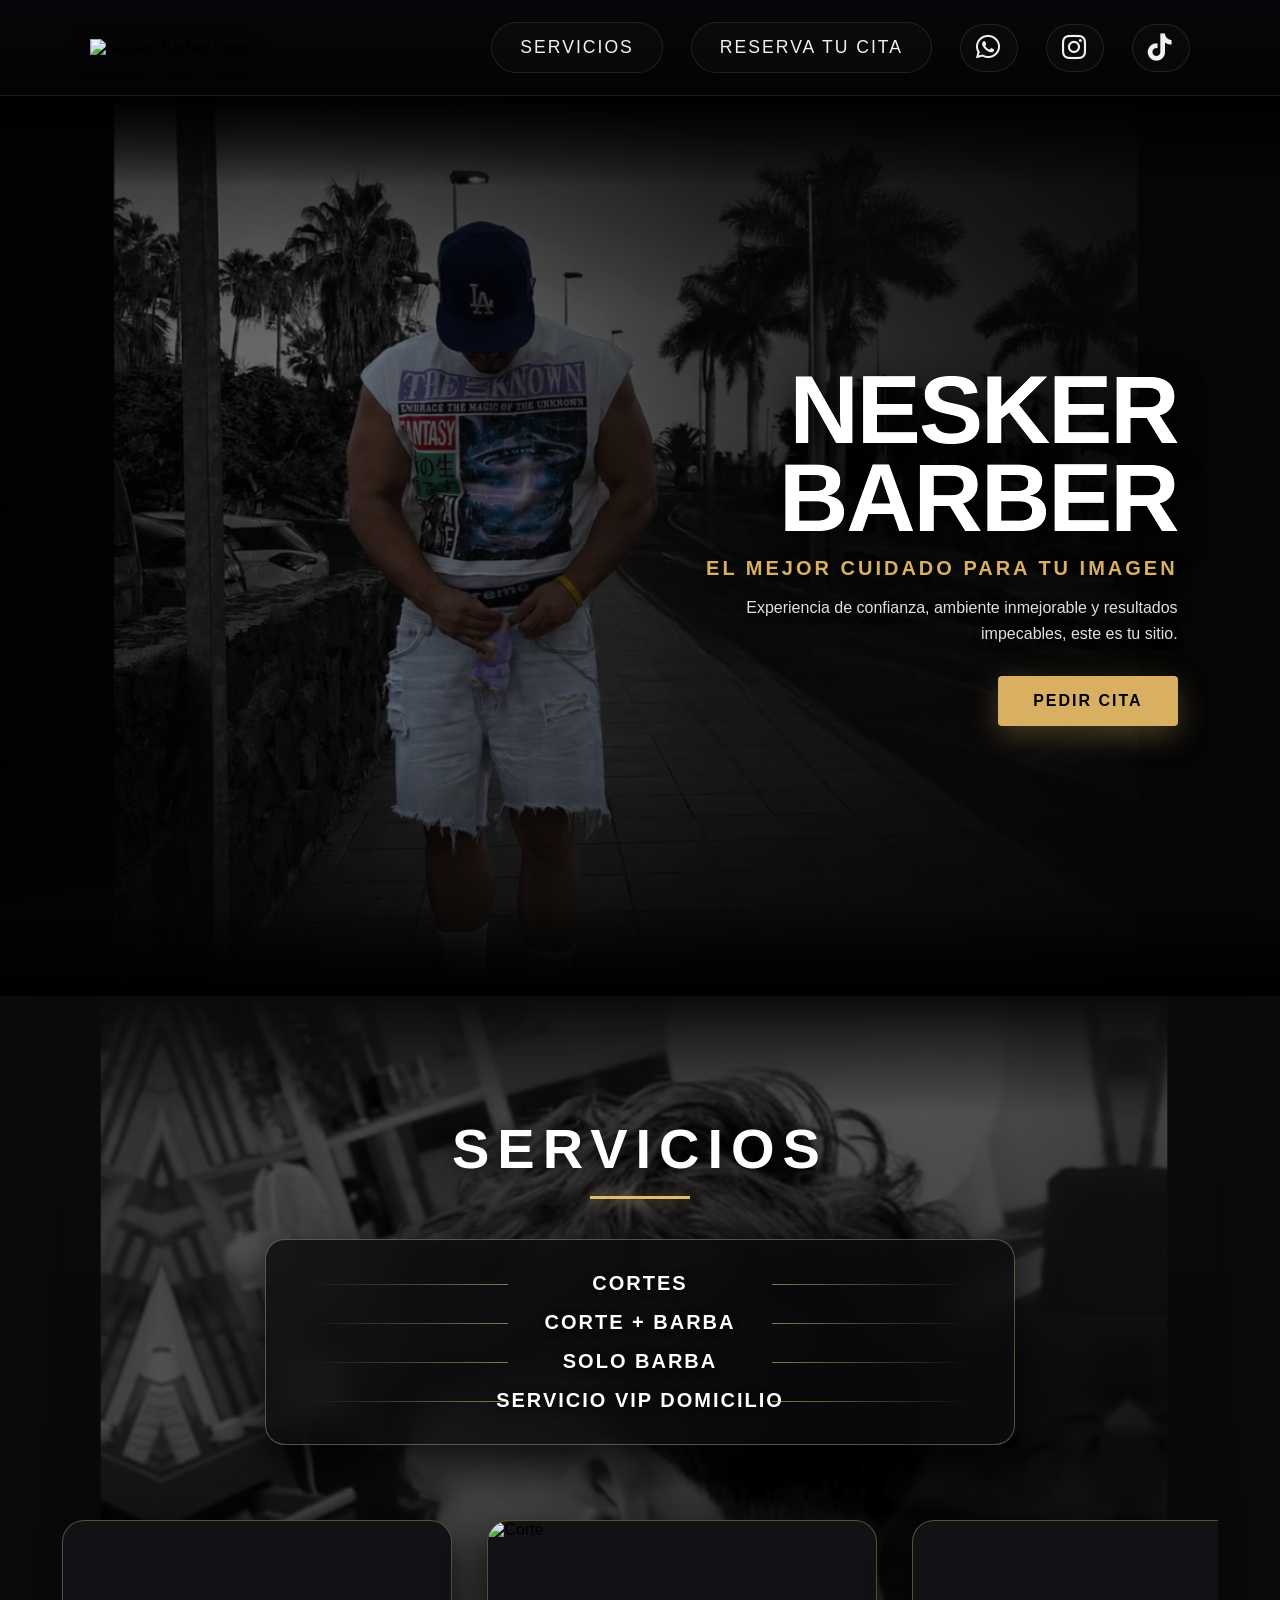
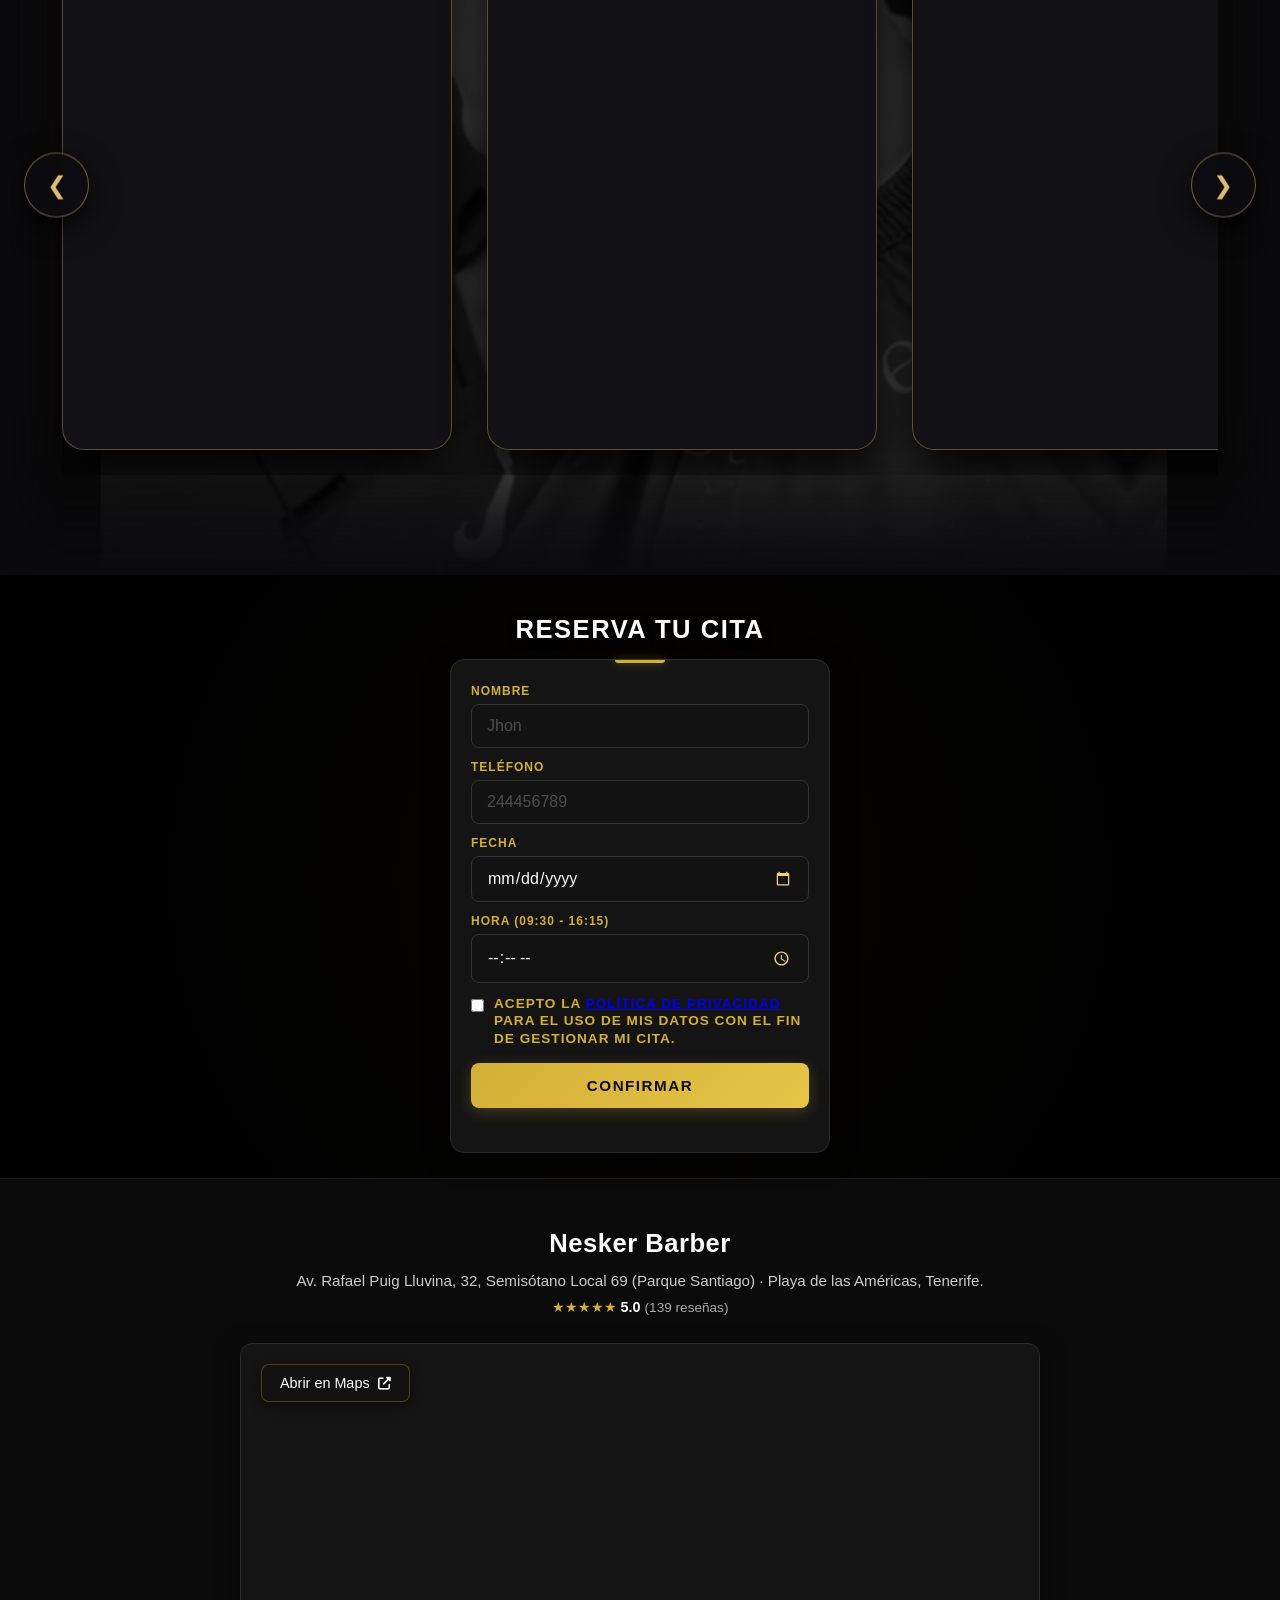
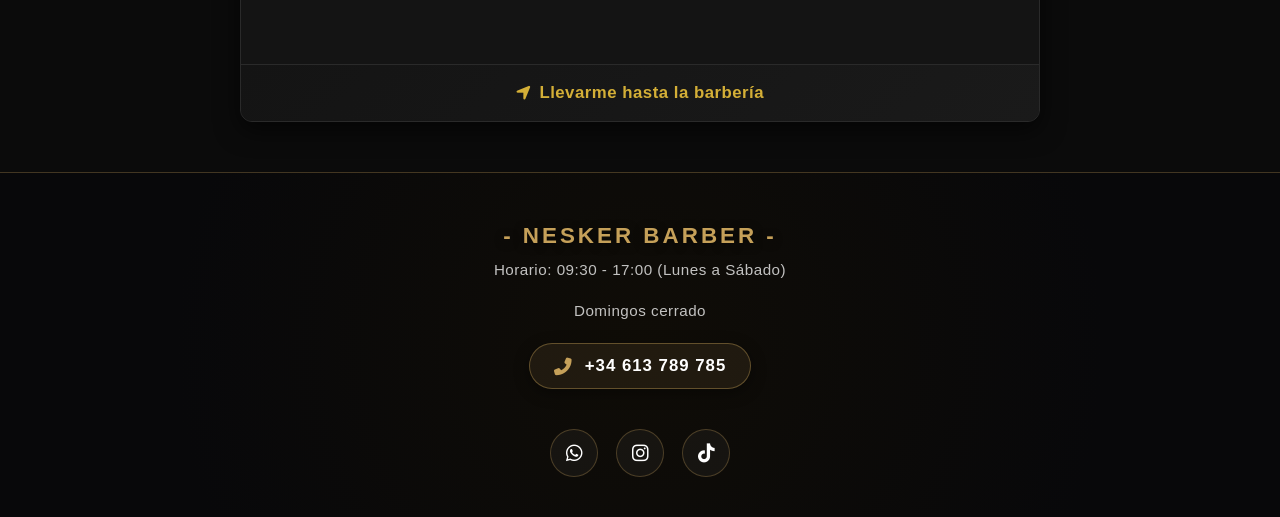
==== commit ad10af1a: "Add files via upload" ====
--- a/templates/index.html
+++ b/templates/index.html
@@ -1,8 +1,4 @@
 <!DOCTYPE html>
-<html lang="es">
-<head>
-    <meta charset="UTF-8">
-    <meta name="vie<!DOCTYPE html>
 <html lang="es">
 <head>
     <meta charset="UTF-8">
@@ -307,302 +303,4 @@
 <!-- JS -->
 <script src="/static/js/app.js"></script>
 </body>
-</html>wport" content="width=device-width, initial-scale=1.0">
-    <meta name="description" content="Nesker Barber Studio: La mejor barbería en el Sur de Tenerife (Playa de las Américas). Expertos en cortes modernos, degradados (fade) y arreglos de barba. ¡Reserva online!">
-    <meta name="keywords" content="barberia tenerife sur, barberia playa de las americas, barbero los cristianos, corte de pelo hombre tenerife, nesker barber">
-    <title>NESKER BARBER STUDIO</title>
-    
-    <link rel="icon" type="image/png" href="/static/images/logo.png">
-    <link rel="stylesheet" href="https://cdnjs.cloudflare.com/ajax/libs/font-awesome/6.4.0/css/all.min.css">
-    <link rel="stylesheet" href="/static/css/styles.css">
-    
-    <!-- Metaetiquetas Open Graph para Redes Sociales y WhatsApp -->
-    <meta property="og:title" content="Nesker Barber Studio | Barbería en Tenerife Sur">
-    <meta property="og:description" content="Cortes de pelo, degradados y diseño de barba en Playa de las Américas. ¡Reserva tu cita online!">
-    <meta property="og:image" content="https://neskerbarber.com/static/images/logo.png">
-    <meta property="og:url" content="https://neskerbarber.com">
-    <meta property="og:type" content="website">
-    <meta property="og:locale" content="es_ES">
-
-    <!-- Datos estructurados (Schema.org) para Google Local SEO -->
-    <script type="application/ld+json">
-    {
-      "@context": "https://schema.org",
-      "@type": "HairSalon",
-      "name": "Nesker Barber Studio",
-      "image": "https://neskerbarber.com/static/images/logo.png",
-      "@id": "https://neskerbarber.com",
-      "url": "https://neskerbarber.com",
-      "telephone": "+34613789785",
-      "address": {
-        "@type": "PostalAddress",
-        "streetAddress": "Av. Rafael Puig Lluvina, 32, Semisótano Local 69",
-        "addressLocality": "Playa de las Américas, Tenerife Sur",
-        "addressRegion": "Santa Cruz de Tenerife",
-        "postalCode": "38660",
-        "addressCountry": "ES"
-      },
-      "geo": {
-        "@type": "GeoCoordinates",
-        "latitude": 28.0599825,
-        "longitude": -16.7360326
-      },
-      "openingHoursSpecification": [
-        {
-          "@type": "OpeningHoursSpecification",
-          "dayOfWeek": [
-            "Monday",
-            "Tuesday",
-            "Wednesday",
-            "Thursday",
-            "Friday"
-          ],
-          "opens": "09:30",
-          "closes": "17:00"
-        },
-        {
-          "@type": "OpeningHoursSpecification",
-          "dayOfWeek": "Saturday",
-          "opens": "10:00",
-          "closes": "14:00"
-        }
-      ],
-      "sameAs": [
-        "https://www.instagram.com/neskerbarberstudio/",
-        "https://www.tiktok.com/@neskerbarber"
-      ]
-    }
-    </script>
-</head>
-
-<body>
-
-    <header class="header">
-        <div class="header__logo-container">
-            <img class="header__logo" src="static/images/logo.png" alt="Nesker Barber Logo">
-        </div>
-        <input type="checkbox" class="header__checkbox" id="open-menu">
-        <label id="menu-btn" for="open-menu" class="header__open-nav-button" role="button"></label>
-
-        <nav class="header__nav">
-            <ul class="header__nav-list">
-                <li class="header__nav-link">
-                    <a class="nav__link" href="#galeria">SERVICIOS</a>
-                </li>
-                <li  class="header__nav-link">
-                    <a class="nav__link" href="#reservaForm">RESERVA TU CITA</a>
-                </li>
-                <li class="header__nav-link">
-                    <a href="https://wa.me/34613789785?text=Hola,%20quisiera%20reservar%20una%20cita%20en%20Nesker%20Barber." target="_blank" class="icono-link">
-                        <i class="fab fa-whatsapp"></i>
-                    </a>
-                </li>
-                <li  class="header__nav-link">
-                    <a href="https://www.instagram.com/neskerbarberstudio/" class="icono-link" target="_blank">
-                        <i class="fab fa-instagram"></i>
-                    </a>
-                </li>
-                <li  class="header__nav-link">
-                    <a href="https://www.tiktok.com/@neskerbarber?is_from_webapp=1&sender_device=pc" class="icono-link" target="_blank">
-                        <i class="fab fa-tiktok"></i>
-                    </a>
-                </li>
-            </ul>
-        </nav>
-    </header>
-
-<section class="hero">
-    <div class="hero__content">
-        <h1 class="hero__title">NESKER <br> BARBER</h1>
-        <h2 class="hero__text">El mejor cuidado para tu imagen</h2>
-        <p>Experiencia de confianza, ambiente inmejorable y resultados impecables, este es tu sitio.</p>
-        <a href="#reservaForm" class="btn_reserva">PEDIR CITA</a>
-    </div>
-</section>
-
-<!-- Sección Galería / Servicios -->
-<section id="galeria" class="gallery-section">
-    <h2 class="section-title">SERVICIOS</h2>
-
-    <!-- NUEVO: Tarjetas de Servicios y Precios -->
-    <div class="services-list">
-        <div class="service-item">
-            <span class="service-name">Cortes</span>
-        </div>
-        <div class="service-item">
-            <span class="service-name">Corte + Barba</span>
-        </div>
-        <div class="service-item">
-            <span class="service-name">Solo Barba</span>
-        </div>
-            <div class="service-item">
-            <span class="service-name">Servicio VIP Domicilio</span>
-        </div>
-    </div>
-    <!-- Contenedor wrapper para las flechas y el carrete -->
-    <div class="gallery-wrapper">
-        <button class="gallery-btn gallery-btn-prev" aria-label="Anterior">❮</button>
-        
-        <div class="gallery-container">
-            <!-- Imágenes y Videos -->
-            <div class="gallery-item video-item">
-                <video autoplay muted loop playsinline>
-                    <source src="static/videos/01.mp4" type="video/mp4">
-                </video>
-            </div>
-            <div class="gallery-item"><img src="static/images/02.jpeg" alt="Corte"></div>
-            <div class="gallery-item video-item">
-                <video autoplay muted loop playsinline>
-                    <source src="static/videos/02.mp4" type="video/mp4">
-                </video>
-            </div>
-            <div class="gallery-item video-item">
-                <video autoplay muted loop playsinline>
-                    <source src="static/videos/03.mp4" type="video/mp4">
-                </video>
-            </div>
-            <div class="gallery-item video-item">
-                <video autoplay muted loop playsinline>
-                    <source src="static/videos/07.mp4" type="video/mp4">
-                </video>
-            </div>
-            <div class="gallery-item"><img src="static/images/03.jpeg" alt="Corte"></div>
-            <div class="gallery-item video-item">
-                <video autoplay muted loop playsinline>
-                    <source src="static/videos/05.mp4" type="video/mp4">
-                </video>
-            </div>
-            <div class="gallery-item"><img src="static/images/04.jpeg" alt="Corte"></div>
-            <div class="gallery-item video-item">
-                <video autoplay muted loop playsinline>
-                    <source src="static/videos/06.mp4" type="video/mp4">
-                </video>
-            </div>
-            <div class="gallery-item"><img src="static/images/05.jpeg" alt="Corte de pelo moderno"></div>
-            <div class="gallery-item video-item">
-                <video autoplay muted loop playsinline>
-                    <source src="static/videos/04.mp4" type="video/mp4">
-                </video>
-            </div>
-        </div>
-
-        <button class="gallery-btn gallery-btn-next" aria-label="Siguiente">❯</button>
-    </div>
-</section>
-
-<!-- FORM -->
-    <section id="reservaForm" class="form-section">
-        <h2 class="section-title">RESERVA TU CITA</h2>
-        <form class="form__form" id="bookingForm">
-            <div class="form__input-container">
-                <label for="nombre">Nombre</label>
-                <input type="text" id="nombre" placeholder="Jhon" required>
-            </div>
-            
-            <div class="form__input-container">
-                <label for="telefono">Teléfono</label>
-                <input type="tel" id="telefono" placeholder="244456789" required>
-            </div>
-
-            <!-- Selección de Fecha -->
-            <div class="form__input-container">
-                <label for="fecha">Fecha</label>
-                <input type="date" id="fecha" required>
-            </div>
-
-            <!-- Selección de Hora (Restringida) -->
-            <div class="form__input-container">
-                <label for="hora">Hora (09:30 - 16:15)</label>
-                <input type="time" id="hora" min="09:30" max="16:15" step="2700" required>
-            </div>
-
-            <!-- Casilla de Privacidad RGPD -->
-            <div class="form__input-container" style="flex-direction: row; align-items: flex-start; gap: 10px; margin-bottom: 15px;">
-                <input type="checkbox" id="privacidad" required style="margin-top: 4px; width: auto;">
-                <label for="privacidad" style="font-size: 0.85rem; line-height: 1.3; cursor: pointer;">
-                    Acepto la <a href="#modal-privacidad" id="openPrivacy" style="text-decoration: underline;">Política de Privacidad</a> para el uso de mis datos con el fin de gestionar mi cita.
-                </label>
-            </div>
-
-            <button type="submit" class="submit-button">CONFIRMAR</button>
-            
-            <!-- Mensajes de respuesta (Ocultos por defecto) -->
-            <div id="mensaje-exito">
-                ✅ ¡Cita confirmada!
-            </div>
-            <div id="mensaje-error">
-                ❌ Error: No se pudo reservar.
-            </div>
-            <!-- Modal de Política de Privacidad (Añádelo aquí) -->
-            <div id="modal-privacidad" class="modal" style="display: none;">
-                <div class="modal-content">
-                    <span id="closePrivacy" class="close">&times;</span>
-                    <h2>Política de Privacidad</h2>
-                    <p>En <strong>Nesker Barber</strong> solicitamos tu nombre y teléfono exclusivamente para gestionar, confirmar o contactar contigo en caso de que surga algun imprevisto o cambio de última hora. Tus datos son de uso exclusivo para la gestión interna de las citas y bajo ningún concepto se ceden a terceros.</p>
-                </div>
-            </div>
-        </form>
-    </section>
-
-<!-- SECCIÓN DE UBICACIÓN Y MAPA ESTILO TARJETA -->
-    <section id="ubicacion" class="location-section">
-        <h2 class="section-title">Nesker Barber</h2>
-        
-        <p class="location-text">
-            Av. Rafael Puig Lluvina, 32, Semisótano Local 69 (Parque Santiago) · Playa de las Américas, Tenerife.
-            <span style="display: inline-block; color: #d4af37; font-size: 0.9rem; margin-top: 4px; white-space: nowrap;">
-                ★★★★★ <span style="color: #fff; font-weight: bold;">5.0</span> <span style="color: #aaa; font-size: 0.85rem;">(139 reseñas)</span>
-            </span>
-        </p>
-
-        <!-- Contenedor principal tipo tarjeta -->
-        <div class="map-card">
-            <!-- Botón flotante superior -->
-            <a href="https://maps.app.goo.gl/w81HasmnMMebzSGf6" target="_blank" class="map-btn-float">
-                Abrir en Maps <i class="fas fa-external-link-alt" style="font-size: 0.8rem; margin-left: 4px;"></i>
-            </a>
-
-            <!-- Mapa -->
-            <div class="map-iframe-wrapper">
-                <iframe 
-                    src="https://www.google.com/maps/embed?pb=!1m18!1m12!1m3!1d3528.243575822002!2d-16.7360326!3d28.0599825!2m3!1f0!2f0!3f0!3m2!1i1024!2i768!4f13.1!3m3!1m2!1s0xc6a975f80840295%3A0xdb157265d399392d!2sNesker%20Barber%20Studio!5e0!3m2!1ses!2ses!4v1710000000000!5m2!1ses!2ses" 
-                    width="100%" 
-                    height="100%" 
-                    style="border:0;" 
-                    allowfullscreen="" 
-                    loading="lazy" 
-                    referrerpolicy="no-referrer-when-downgrade">
-                </iframe>
-            </div>
-            <!-- Botón inferior integrado -->
-            <a href="https://maps.app.goo.gl/w81HasmnMMebzSGf6" target="_blank" class="map-btn-bottom">
-                <i class="fas fa-location-arrow"></i> Llevarme hasta la barbería
-            </a>
-        </div>
-    </section>
-
-    <footer id="contacto1" class="footer-nesker">
-        <strong> - NESKER BARBER - </strong>
-        <p class="p__footer">Horario: 09:30 - 17:00 (Lunes a Sábado)</p>
-        <p class="p__footer">Domingos cerrado</p>
-        <a href="tel:+34613789785" class="footer-phone-box">
-            <i class="fas fa-phone-alt"></i> <span>+34 613 789 785</span>
-        </a>
-
-        <div class="redes-sociales">
-            <a href="https://wa.me/34613789785?text=Hola,%20quisiera%20reservar%20una%20cita%20en%20Nesker%20Barber." class="icono-link" target="_blank" aria-label="WhatsApp">
-                <i class="fab fa-whatsapp"></i>
-            </a>
-            <a href="https://www.instagram.com/neskerbarberstudio/" class="icono-link" target="_blank" aria-label="Instagram">
-                <i class="fab fa-instagram"></i>
-            </a>
-            <a href="https://www.tiktok.com/@neskerbarber?is_from_webapp=1&sender_device=pc" class="icono-link" target="_blank" aria-label="TikTok">
-                <i class="fab fa-tiktok"></i>
-            </a>
-        </div>
-    </footer>
-
-<!-- JS -->
-<script src="/static/js/app.js"></script>
-</body>
-</html>
+</html>
--- a/static/css/styles.css
+++ b/static/css/styles.css
@@ -1,1706 +1,1705 @@
-
-* {
-    margin: 0; 
-    padding: 0; 
-    box-sizing: border-box;
-    -webkit-tap-highlight-color: transparent; 
-    outline: none;
-    scroll-behavior: smooth;
-}
-
-body {
-    font-family: sans-serif;
-    background-color: #000;
-    overflow-x: hidden;
-    animation: fadeInPage 1s ease-in-out;
-}
-
-/* ========================================== */
-/* ----       HEADER ESTILIZADO Y MODERNO    ---- */
-/* ========================================== */
-
-.header {
-    position: sticky;
-    top: 0;
-    left: 0;
-    width: 100%;
-    padding: 22px 60px;
-    display: flex;
-    justify-content: space-between;
-    align-items: center;
-    z-index: 1000;
-    box-sizing: border-box;
-    transition: all 0.4s cubic-bezier(0.16, 1, 0.3, 1);
-    
-    /* Efecto cristal moderno y ultratransparente */
-    background: rgba(12, 12, 16, 0.2);
-    backdrop-filter: blur(16px);
-    -webkit-backdrop-filter: blur(16px);
-    border-bottom: 1px solid rgba(197, 160, 89, 0.12);
-    
-    /* Animación de entrada y scroll combinadas */
-    animation: slideDown 0.8s cubic-bezier(0.16, 1, 0.3, 1) forwards, scrollGlass linear both;
-    animation-timeline: auto, scroll();
-    animation-range: normal, 0px 150px;
-}
-
-@keyframes slideDown {
-    from {
-        transform: translateY(-100%);
-        opacity: 0;
-    }
-    to {
-        transform: translateY(0);
-        opacity: 1;
-    }
-}
-
-/* Efecto cristal sutil al hacer scroll hacia abajo */
-@keyframes scrollGlass {
-    0% {
-        background: rgba(12, 12, 16, 0.2);
-        backdrop-filter: blur(16px);
-        -webkit-backdrop-filter: blur(16px);
-        border-bottom-color: rgba(197, 160, 89, 0.12);
-        padding: 22px 60px;
-        box-shadow: none;
-    }
-    100% {
-        background: rgba(10, 10, 14, 0.5);
-        backdrop-filter: blur(22px);
-        -webkit-backdrop-filter: blur(22px);
-        border-bottom-color: rgba(197, 160, 89, 0.3);
-        padding: 16px 60px;
-        box-shadow: 0 10px 30px rgba(0, 0, 0, 0.4);
-    }
-}
-
-.header:hover {
-    background: rgba(15, 15, 20, 0.65);
-    border-bottom-color: rgba(197, 160, 89, 0.45);
-    box-shadow: 0 12px 35px rgba(0, 0, 0, 0.5);
-}
-
-.header__checkbox {
-    display: none;
-}
-
-/* Botón hamburguesa móvil */
-.header__open-nav-button {
-    position: fixed;
-    top: 50%;
-    transform: translateY(-50%); /* Mantiene el centrado vertical */
-    right: 16px;
-    width: 40px;
-    height: 40px;
-    display: flex;
-    align-items: center;
-    justify-content: center;
-    background: rgba(197, 160, 89, 0.08);
-    border: 1px solid rgba(197, 160, 89, 0.3);
-    border-radius: 50%;
-    cursor: pointer;
-    z-index: 99999;
-    transition: all 0.4s cubic-bezier(0.16, 1, 0.3, 1);
-}
-
-.header__open-nav-button:hover {
-    background: #c5a059;
-    transform: translateY(-50%) scale(1.08) rotate(90deg); 
-}
-
-.header__open-nav-button::before {
-    content: '✦';
-    font-size: 1rem;
-    color: #c5a059;
-    transition: transform 0.3s ease, color 0.3s ease;
-}
-
-.header__open-nav-button:hover::before {
-    color: #0b0b0e;
-}
-
-.header__checkbox:checked ~ .header__open-nav-button::before {
-    content: '✕';
-    font-size: 1.1rem;
-    color: #0b0b0e;
-}
-
-.header__checkbox:checked ~ .header__open-nav-button {
-    background: #c5a059;
-    border-color: #c5a059;
-    box-shadow: 0 0 20px rgba(197, 160, 89, 0.6);
-    transform: translateY(-50%) rotate(90deg);
-}
-
-/* Logo principal de la cabecera */
-.header__logo {
-    width: 65px;
-    height: auto;
-    margin-left: 10px;
-    filter: drop-shadow(0 4px 10px rgba(0,0,0,0.7));
-    transition: transform 0.4s cubic-bezier(0.34, 1.56, 0.64, 1);
-}
-
-.header__logo:hover {
-    transform: scale(1.12) rotate(-3deg);
-}
-
-/* Ocultar el logo del final por defecto en pantallas de PC */
-.mobile-only-logo {
-    display: none;
-}
-
-/* Navegación Escritorio Base */
-.header__nav {
-    display: flex;
-    background-color: transparent;
-    position: relative;
-    height: auto;
-    width: auto;
-    z-index: 50;
-    padding: 0;
-}
-
-.header__nav-list {
-    display: flex;
-    list-style: none;
-    gap: 20px;
-    align-items: center;
-    margin-right: 10px;
-}
-
-.header__nav-link {
-    position: relative;
-}
-
-.header__nav-link a {
-    color: #f1f1f1;
-    text-decoration: none;
-    font-size: 0.95rem;
-    font-weight: 500;
-    text-transform: uppercase;
-    letter-spacing: 1.5px;
-    padding: 10px 20px;
-    background: rgba(255, 255, 255, 0.02);
-    border: 1px solid rgba(197, 160, 89, 0.15);
-    border-radius: 30px;
-    display: inline-flex;
-    align-items: center;
-    justify-content: center;
-    gap: 10px;
-    transition: all 0.4s cubic-bezier(0.16, 1, 0.3, 1);
-}
-
-.header__nav-link a i {
-    font-size: 1.2rem;
-    transition: transform 0.3s ease, color 0.3s ease;
-}
-
-.header__nav-link::before {
-    display: none;
-}
-
-/* ========================================== */
-/* ----    REDES SOCIALES: HOVER Y COLORES    ---- */
-/* ========================================== */
-
-/* 1. INSTAGRAM */
-.header__nav-link:hover a[href*="instagram"] {
-    background: linear-gradient(45deg, #f09433 0%, #e6683c 25%, #dc2743 50%, #cc2366 75%, #bc1888 100%);
-    border-color: transparent;
-    color: #ffffff;
-    box-shadow: 0 10px 30px rgba(220, 39, 67, 0.45);
-    transform: translateY(-4px);
-}
-
-.header__nav-link:hover a[href*="instagram"] i {
-    color: #ffffff;
-    transform: scale(1.25) rotate(10deg);
-}
-
-/* 2. TIKTOK */
-.header__nav-link:hover a[href*="tiktok"] {
-    background: #000000;
-    border-color: #25f4ee;
-    color: #ffffff;
-    box-shadow: 0 0 25px rgba(37, 244, 238, 0.35), 0 0 25px rgba(254, 44, 85, 0.35);
-    transform: translateY(-4px);
-}
-
-.header__nav-link:hover a[href*="tiktok"] i {
-    color: #25f4ee;
-    transform: scale(1.25) rotate(-10deg);
-    filter: drop-shadow(0 0 8px rgba(254, 44, 85, 0.9));
-}
-
-/* 3. WHATSAPP */
-.header__nav-link:hover a[href*="whatsapp"],
-.header__nav-link:hover a[href*="wa.me"],
-.header__nav-link:hover a:has(.fa-whatsapp) {
-    background: #25d366 !important;
-    border-color: #25d366 !important;
-    color: #ffffff !important;
-    box-shadow: 0 10px 30px rgba(37, 211, 102, 0.5) !important;
-    transform: translateY(-4px);
-}
-
-.header__nav-link:hover a[href*="whatsapp"] i,
-.header__nav-link:hover a[href*="wa.me"] i,
-.header__nav-link:hover a:has(.fa-whatsapp) i {
-    color: #ffffff !important;
-    transform: scale(1.25) rotate(15deg);
-}
-
-/* ========================================== */
-/* ----      MEDIA QUERIES (RESPONSIVE)      ---- */
-/* ========================================== */
-
-/* --- ADAPTACIÓN PARA ESCRITORIO (PC) [INALTERADA] --- */
-@media screen and (min-width: 768px) {
-    .header {
-        padding: 22px 80px;
-        position: sticky;
-        top: 0;
-        animation: header-movement both;
-        animation-timeline: scroll();
-        animation-range: 10px 100px;
-    }
-
-    @keyframes header-movement {
-        0% {
-            background: linear-gradient(180deg, rgba(8, 8, 12, 0.85) 0%, rgba(8, 8, 12, 0.4) 100%);
-            padding: 22px 80px;
-            box-shadow: none;
-        }
-        100% {
-            background: rgba(8, 8, 12, 0.95);
-            padding: 16px 80px;
-            box-shadow: 0 8px 25px rgba(0, 0, 0, 0.8);
-            border-bottom-color: rgba(197, 160, 89, 0.3);
-        }
-    }
-
-    .header__open-nav-button {
-        display: none;
-    }
-
-    .header__nav {
-        display: flex;
-        position: static;
-        height: auto;    
-        width: auto;
-        background-color: transparent;
-    }
-
-    .header__nav-list {
-        display: flex;
-        flex-direction: row;
-        gap: 28px;
-        position: static;
-        width: auto;
-        height: auto;
-        background: transparent;
-    }
-
-    .header__nav-link a {
-        font-size: 1.1rem;
-        padding: 14px 28px;
-        letter-spacing: 2px;
-        border-radius: 40px;
-    }
-
-    .header__nav-link:hover a:not([href*="instagram"]):not([href*="tiktok"]):not([href*="whatsapp"]) {
-        color: #0b0b0e;
-        background: linear-gradient(135deg, #c5a059 0%, #dfbc71 100%);
-        border-color: #dfbc71;
-        box-shadow: 0 6px 22px rgba(197, 160, 89, 0.4);
-        transform: translateY(-3px);
-    }
-
-    .header__nav-link a i.fab.fa-tiktok,
-    .header__nav-link a i.fab.fa-instagram,
-    .header__nav-link a i.fab.fa-whatsapp {
-        font-size: 1.7rem; 
-    }
-
-    .header__nav-link:hover a i {
-        transform: scale(1.2);
-    }
-}
-
-/* ========================================== */
-/* ----        MEDIA QUERIES (MÓVIL)          ---- */
-/* ========================================== */
-
-@media screen and (max-width: 768px) {
-    .header {
-        position: fixed;
-        top: 0;
-        left: 0;
-        width: 100%;
-        background: rgba(10, 10, 14, 0.96);
-        backdrop-filter: blur(14px);
-        -webkit-backdrop-filter: blur(14px);
-        padding: 0 10px 0 6px;
-        border-bottom: 1px solid rgba(197, 160, 89, 0.18);
-        z-index: 10002;
-        display: flex;
-        justify-content: space-between;
-        align-items: center;
-        box-sizing: border-box;
-    }
-
-    .header__logo {
-        width: 44px;
-        height: auto;
-        margin: 0;
-        transform: translateX(-4px);
-        display: block;
-        z-index: 10003;
-    }
-
-    /* Checkbox nativo oculto */
-    .header__checkbox {
-        display: none;
-    }
-
-    /* Botón hamburguesa con rotación sobre su propio eje */
-    label.header__open-nav-button {
-        display: flex;
-        flex-direction: column;
-        justify-content: center;
-        align-items: center;
-        gap: 4px;
-        width: 32px;
-        height: 32px;
-        background: transparent;
-        border: none;
-        margin: 0;
-        padding: 0;
-        z-index: 10003;
-        cursor: pointer;
-        box-sizing: border-box;
-        transform-origin: center center;
-        transition: transform 0.4s cubic-bezier(0.16, 1, 0.3, 1);
-    }
-
-    label.header__open-nav-button span {
-        display: block;
-        width: 100%;
-        height: 2px;
-        background-color: #c5a059;
-        border-radius: 2px;
-        transform-origin: center center;
-        transition: transform 0.35s ease, opacity 0.25s ease, background-color 0.3s ease;
-    }
-
-    .header__checkbox:checked ~ label.header__open-nav-button {
-        transform: rotate(90deg);
-    }
-
-    .header__checkbox:checked ~ label.header__open-nav-button span {
-        background-color: #dfbc71;
-    }
-
-    .header__checkbox:checked ~ label.header__open-nav-button span:nth-child(1) {
-        transform: translateY(6px) rotate(45deg);
-    }
-
-    .header__checkbox:checked ~ label.header__open-nav-button span:nth-child(2) {
-        opacity: 0;
-        transform: scaleX(0);
-    }
-
-    .header__checkbox:checked ~ label.header__open-nav-button span:nth-child(3) {
-        transform: translateY(-6px) rotate(-45deg);
-    }
-
-    /* Logo dentro del menú (con mayor margen inferior ajustado) */
-    .mobile-only-logo {
-        display: flex;
-        justify-content: center;
-        width: 100%;
-        margin-bottom: 50px;
-        opacity: 0;
-        transform: translateY(-15px);
-        transition: opacity 0.4s cubic-bezier(0.16, 1, 0.3, 1) 0.1s, transform 0.4s cubic-bezier(0.16, 1, 0.3, 1) 0.1s;
-    }
-
-    .mobile-only-logo .header__logo {
-        width: 75px;
-        filter: drop-shadow(0 4px 15px rgba(197, 160, 89, 0.45));
-        transform: none;
-    }
-
-    /* Menú desplegable optimizado y centrado */
-    .header__nav {
-        display: flex;
-        position: fixed;
-        top: 100%;
-        left: 0;
-        width: 100%;
-        height: 0;
-        background: linear-gradient(180deg, rgba(12, 12, 16, 0.99) 0%, rgba(6, 6, 9, 0.99) 100%);
-        backdrop-filter: blur(35px);
-        -webkit-backdrop-filter: blur(35px);
-        flex-direction: column;
-        justify-content: center;
-        align-items: center;
-        z-index: 10001;
-        padding: 0 20px;
-        box-sizing: border-box;
-        overflow: hidden;
-        border-bottom: 2px solid rgba(197, 160, 89, 0.3);
-        box-shadow: 0 25px 50px rgba(0, 0, 0, 0.95);
-        transition: height 0.45s cubic-bezier(0.16, 1, 0.3, 1), padding 0.45s ease;
-    }
-
-    .header__checkbox:checked ~ .header__nav {
-        height: calc(100vh - 100%);
-        padding-top: 10px;
-        padding-bottom: 40px;
-    }
-
-    .header__checkbox:checked ~ .header__nav::before {
-        content: '';
-        position: fixed;
-        top: 100%;
-        left: 0;
-        width: 100vw;
-        height: 100vh;
-        background: rgba(0, 0, 0, 0.75);
-        z-index: -1;
-        backdrop-filter: blur(4px);
-    }
-
-    .header__checkbox:checked ~ .header__nav .mobile-only-logo {
-        opacity: 1;
-        transform: translateY(0);
-    }
-
-    .header__nav-list {
-        flex-direction: column;
-        align-items: center;
-        justify-content: center;
-        gap: 12px;
-        width: 100%;
-        max-width: 300px;
-        margin: 0;
-        padding: 0;
-    }
-
-    .header__nav-link {
-        width: 100%;
-        list-style: none;
-        opacity: 0;
-        transform: translateY(15px);
-        transition: opacity 0.35s cubic-bezier(0.16, 1, 0.3, 1), transform 0.35s cubic-bezier(0.16, 1, 0.3, 1);
-    }
-
-    .header__checkbox:checked ~ .header__nav .header__nav-link:nth-child(1) { transition-delay: 0.1s; opacity: 1; transform: translateY(0); }
-    .header__checkbox:checked ~ .header__nav .header__nav-link:nth-child(2) { transition-delay: 0.14s; opacity: 1; transform: translateY(0); }
-    .header__checkbox:checked ~ .header__nav .header__nav-link:nth-child(3) { transition-delay: 0.18s; opacity: 1; transform: translateY(0); }
-    .header__checkbox:checked ~ .header__nav .header__nav-link:nth-child(4) { transition-delay: 0.22s; opacity: 1; transform: translateY(0); }
-    .header__checkbox:checked ~ .header__nav .header__nav-link:nth-child(5) { transition-delay: 0.26s; opacity: 1; transform: translateY(0); }
-
-    /* ESTILO CENTRADO: Elementos centrados (icono y texto) con línea inferior flotante simétrica */
-    .header__nav-link a {
-        display: flex;
-        align-items: center;
-        justify-content: center;
-        gap: 14px;
-        color: #e2e2e6;
-        font-size: 1.1rem;
-        font-weight: 400;
-        letter-spacing: 2px;
-        background: transparent;
-        border: none;
-        border-bottom: 1px solid rgba(197, 160, 89, 0.15);
-        border-radius: 0;
-        padding: 12px 8px;
-        width: 100%;
-        box-sizing: border-box;
-        text-decoration: none;
-        text-align: center;
-        position: relative;
-        transition: all 0.35s cubic-bezier(0.25, 0.8, 0.25, 1);
-    }
-
-    /* Línea indicadora dorada que nace desde el centro hacia ambos lados al hacer hover */
-    .header__nav-link a::after {
-        content: '';
-        position: absolute;
-        bottom: -1px;
-        left: 50%;
-        width: 0;
-        height: 1px;
-        background-color: #dfbc71;
-        transform: translateX(-50%);
-        transition: width 0.35s cubic-bezier(0.25, 0.8, 0.25, 1);
-    }
-
-    .header__nav-link a i {
-        font-size: 1.3rem;
-        color: #c5a059;
-        transition: transform 0.3s ease, color 0.3s ease;
-    }
-
-    .header__nav-link:hover a,
-    .header__nav-link:active a {
-        background: transparent;
-        color: #dfbc71;
-        border-color: rgba(197, 160, 89, 0.15);
-        box-shadow: none;
-        transform: translateY(-2px);
-    }
-
-    .header__nav-link:hover a::after,
-    .header__nav-link:active a::after {
-        width: 100%;
-    }
-
-    .header__nav-link:hover a i,
-    .header__nav-link:active a i {
-        color: #dfbc71;
-        transform: scale(1.15);
-    }
-}
-
-
-
-/* ========================================== */
-/* ----  HERO SECTION  ---- */
-/* ========================================== */
-
-.hero {
-    position: relative;
-    width: 100%;
-    height: 100vh;
-    display: flex;
-    justify-content: flex-end;
-    align-items: center;
-    padding: 0 8% 0 0;
-    box-sizing: border-box;
-    background-color: #050505;
-    background-image: url('../images/09.png');
-    background-size: cover;
-    background-position: center;
-    background-repeat: no-repeat;
-    filter: brightness(1.1);
-    overflow: hidden;
-    z-index: 1;
-
-    /* Difuminado perimetral para PC (superior e inferior) */
-    -webkit-mask-image: linear-gradient(
-        to bottom, 
-        transparent 0%, 
-        black 10%, 
-        black 90%, 
-        transparent 100%
-    );
-    mask-image: linear-gradient(
-        to bottom, 
-        transparent 0%, 
-        black 10%, 
-        black 90%, 
-        transparent 100%
-    );
-}
-
-/* Capas de degradado: Lateral + Difuminado superior ligero + Difuminado inferior ligero */
-.hero::before {
-    content: '';
-    position: absolute;
-    inset: 0;
-    background: linear-gradient(270deg, rgba(5, 5, 5, 0.95) 0%, rgba(5, 5, 5, 0.75) 45%, rgba(5, 5, 5, 0.2) 100%),
-                linear-gradient(180deg, rgba(5, 5, 5, 0.7) 0%, rgba(5, 5, 5, 0.3) 10%, rgba(5, 5, 5, 0) 25%),
-                linear-gradient(180deg, rgba(5, 5, 5, 0) 75%, rgba(5, 5, 5, 0.5) 90%, #050505 100%);
-    z-index: 2;
-    pointer-events: none;
-}
-
-/* Contenedor que delimita tu rectángulo derecho */
-.hero__content {
-    position: relative;
-    z-index: 5;
-    width: 100%;
-    max-width: 480px;
-    display: flex;
-    flex-direction: column;
-    align-items: flex-end;
-    text-align: right;
-}
-
-.hero__title {
-    font-size: clamp(5rem, 7.5vw, 7.5rem);
-    font-weight: 900;
-    line-height: 0.92;
-    letter-spacing: -2px;
-    color: #ffffff;
-    text-transform: uppercase;
-    margin: 0 0 15px 0;
-    text-shadow: 0 10px 30px rgba(0, 0, 0, 0.9);
-}
-
-.hero__title span {
-    color: #c5a059;
-    display: block;
-}
-
-.hero__text {
-    font-size: 1.25rem;
-    font-weight: 600;
-    color: #c5a059;
-    text-transform: uppercase;
-    letter-spacing: 3px;
-    margin: 0 0 15px 0;
-    text-shadow: 0 5px 15px rgba(0, 0, 0, 0.9);
-}
-
-.hero p {
-    font-size: 1rem;
-    font-weight: 400;
-    color: #cccccc;
-    line-height: 1.6;
-    margin: 0 0 30px 0;
-    text-shadow: 0 2px 10px rgba(0, 0, 0, 0.9);
-}
-
-.hero .btn_reserva {
-    display: inline-flex;
-    align-items: center;
-    justify-content: center;
-    background: #c5a059;
-    color: #030303;
-    padding: 16px 35px;
-    font-size: 1rem;
-    font-weight: 800;
-    text-decoration: none;
-    text-transform: uppercase;
-    letter-spacing: 2px;
-    border-radius: 4px;
-    box-shadow: 0 10px 30px rgba(197, 160, 89, 0.3);
-    transition: all 0.3s cubic-bezier(0.16, 1, 0.3, 1);
-}
-
-.hero .btn_reserva:hover {
-    background: #ffffff;
-    color: #030303;
-    transform: translateY(-4px);
-    box-shadow: 0 15px 35px rgba(255, 255, 255, 0.3);
-}
-
-
-/* ========================================== */
-/* ----          RESPONSIVE MÓVIL            ---- */
-/* ========================================== */
-
-@media screen and (max-width: 768px) {
-    .hero {
-        padding: 0 6%;
-        justify-content: center;
-        
-        /* Difuminado superior más pronunciado y amplio en móvil para fundirse con el header */
-        -webkit-mask-image: linear-gradient(
-            to bottom, 
-            transparent 0%, 
-            black 30%, 
-            black 90%, 
-            transparent 100%
-        );
-        mask-image: linear-gradient(
-            to bottom, 
-            transparent 0%, 
-            black 30%, 
-            black 90%, 
-            transparent 100%
-        );
-    }
-
-    .hero__content {
-        max-width: 100%;
-        align-items: center;
-        text-align: center;
-    }
-
-    .hero__title {
-        font-size: clamp(4.5em, 11vw, 4.5rem);
-    }
-}
-
-/* ========================================== */
-/* ----       SECCIÓN GALERÍA / SERVICIOS     ---- */
-/* ========================================== */
-
-.gallery-section {
-    width: 100%;
-    min-height: 110vh;
-    display: flex;
-    flex-direction: column;
-    justify-content: center;
-    align-items: center;
-    padding: 120px 3% 100px 3%;
-    
-    background-color: #0b0b0e;
-    position: relative;
-    overflow: hidden;
-    box-sizing: border-box;
-}
-
-.gallery-section::before {
-    content: '';
-    position: absolute;
-    top: 0;
-    left: 0;
-    width: 100%;
-    height: 100%;
-    z-index: 0;
-    
-    background: linear-gradient(rgba(0, 0, 0, 0.5), rgba(0, 0, 0, 0.7)), 
-                url('../images/07.png') center/cover no-repeat;
-
-    -webkit-mask-image: linear-gradient(to bottom, transparent 0%, black 10%, black 90%, transparent 100%),
-                        linear-gradient(to right, transparent 0%, black 5%, black 95%, transparent 100%);
-    -webkit-mask-composite: intersect;
-    mask-image: linear-gradient(to bottom, transparent 0%, black 10%, black 90%, transparent 100%),
-                linear-gradient(to right, transparent 0%, black 5%, black 95%, transparent 100%);
-    mask-composite: intersect;
-}
-
-.gallery-section > * {
-    position: relative;
-    z-index: 1;
-}
-
-.gallery-section.reveal-hidden {
-    opacity: 0;
-    transform: translateY(50px);
-    transition: opacity 1.2s cubic-bezier(0.16, 1, 0.3, 1), transform 1.2s cubic-bezier(0.16, 1, 0.3, 1);
-}
-
-.gallery-section.reveal-visible {
-    opacity: 1;
-    transform: translateY(0);
-}
-
-.gallery-section .section-title {
-    text-align: center;
-    font-size: clamp(2.2rem, 7vw, 3.5rem);
-    font-weight: 900;
-    color: #ffffff;
-    text-transform: uppercase;
-    letter-spacing: 8px;
-    margin-bottom: 40px;
-    text-shadow: 0 4px 20px rgba(0, 0, 0, 0.9);
-}
-
-.gallery-section .section-title::after {
-    content: '';
-    display: block;
-    width: 100px;
-    height: 3px;
-    background: #dfbc71;
-    margin: 15px auto 0 auto;
-    box-shadow: 0 0 15px rgba(223, 188, 113, 0.7);
-}
-
-/* ========================================== */
-/* ---- LISTA INFORMATIVA DE SERVICIOS ---- */
-/* ========================================== */
-
-.services-list {
-    display: flex;
-    flex-direction: column;
-    gap: 16px;
-    max-width: 1100px;
-    width: 92%;
-    margin: 0 auto 50px auto;
-    padding: 32px 45px;
-    background: rgba(12, 12, 16, 0.8);
-    border: 1px solid rgba(223, 188, 113, 0.4);
-    border-radius: 20px;
-    backdrop-filter: blur(14px);
-    -webkit-backdrop-filter: blur(14px);
-    box-shadow: 0 20px 45px rgba(0, 0, 0, 0.8);
-    box-sizing: border-box;
-}
-
-/* Exclusivo para PC: reduce el ancho máximo para que no se expanda tanto */
-@media screen and (min-width: 768px) {
-    .services-list {
-        max-width: 750px; /* Puedes bajarlo a 650px o 700px si lo quieres aún más estrecho */
-    }
-}
-
-.service-item {
-    display: flex;
-    align-items: center;
-    justify-content: center;
-    text-align: center;
-    width: 100%;
-}
-
-.service-name {
-    color: #ffffff;
-    font-size: 1.25rem;
-    font-weight: 600;
-    text-transform: uppercase;
-    letter-spacing: 2px;
-    position: relative;
-    display: inline-block;
-    text-shadow: 0 2px 8px rgba(0, 0, 0, 0.9);
-    width: 100%;
-}
-
-.service-name::before,
-.service-name::after {
-    content: '';
-    position: absolute;
-    top: 50%;
-    width: 30%;
-    height: 1px;
-    background: linear-gradient(90deg, transparent, rgba(223, 188, 113, 0.6));
-}
-
-.service-name::before {
-    left: 0;
-}
-
-.service-name::after {
-    right: 0;
-    background: linear-gradient(90deg, rgba(223, 188, 113, 0.6), transparent);
-}
-
-
-/* ---- WRAPPER Y CARRUSEL AMPLIADOS ---- */
-.gallery-wrapper {
-    position: relative;
-    display: flex;
-    align-items: center;
-    max-width: 1850px;
-    width: 96%;
-    margin: 0 auto;
-}
-
-.gallery-container {
-    display: flex;
-    gap: 35px;
-    overflow-x: auto;
-    scroll-behavior: smooth;
-    scroll-snap-type: x mandatory;
-    padding: 25px 15px;
-    width: 100%;
-    scrollbar-width: none;
-    
-    /* BLOQUEO DE SELECCIÓN Y ARRASTRE */
-    -webkit-user-select: none;
-    -moz-user-select: none;
-    -ms-user-select: none;
-    user-select: none;
-    -webkit-touch-callout: none;
-}
-
-.gallery-container::-webkit-scrollbar {
-    display: none;
-}
-
-/* ========================================== */
-/* ---- WRAPPER Y CARRUSEL AMPLIADOS (Pc) ---- */
-/* ========================================== */
-
-.gallery-wrapper {
-    position: relative;
-    display: flex;
-    align-items: center;
-    max-width: 1850px;
-    width: 96%;
-    margin: 0 auto;
-}
-
-.gallery-container {
-    display: flex;
-    gap: 35px;
-    overflow-x: auto;
-    scroll-behavior: smooth;
-    scroll-snap-type: x mandatory;
-    padding: 25px 15px;
-    width: 100%;
-    scrollbar-width: none;
-    
-    /* BLOQUEO DE SELECCIÓN Y ARRASTRE */
-    -webkit-user-select: none;
-    -moz-user-select: none;
-    -ms-user-select: none;
-    user-select: none;
-    -webkit-touch-callout: none;
-}
-
-.gallery-container::-webkit-scrollbar {
-    display: none;
-}
-
-/* ---- TARJETAS ESTÁTICAS Y SUAVIZADAS (PC) ---- */
-.gallery-item {
-    flex: 0 0 390px;
-    height: 530px;    
-    border-radius: 22px;
-    overflow: hidden;
-    background-color: #121216;
-    border: 1px solid rgba(223, 188, 113, 0.35);
-    scroll-snap-align: start;
-    position: relative;
-    cursor: pointer;
-    box-shadow: 0 20px 40px rgba(0, 0, 0, 0.85);
-    
-    /* Bloqueo total de selección y arrastre */
-    -webkit-user-select: none;
-    -moz-user-select: none;
-    -ms-user-select: none;
-    user-select: none;
-    -webkit-touch-callout: none;
-    -webkit-user-drag: none;
-
-    /* Transición muy suave y progresiva */
-    transition: transform 0.5s cubic-bezier(0.25, 1, 0.5, 1), 
-                box-shadow 0.5s cubic-bezier(0.25, 1, 0.5, 1), 
-                border-color 0.5s ease;
-}
-
-/* Efecto hover activo al pasar el cursor en PC */
-.gallery-item:hover {
-    transform: translateY(-10px) scale(1.02);
-    border-color: #dfbc71;
-    box-shadow: 0 30px 60px rgba(0, 0, 0, 0.95), 
-                0 0 25px rgba(223, 188, 113, 0.35);
-}
-
-.gallery-item img,
-.gallery-item video {
-    width: 100%;
-    height: 100%;
-    object-fit: cover;
-    display: block;
-    -webkit-user-drag: none;
-    user-select: none;
-    transition: transform 0.7s cubic-bezier(0.25, 1, 0.5, 1);
-}
-
-.gallery-item:hover img,
-.gallery-item:hover video {
-    transform: scale(1.06);
-}
-
-/* ---- SOLO LA TARJETA CENTRAL ACTIVA LAS ANIMACIONES EN PC ---- */
-.gallery-item.is-centered {
-    transform: translateY(-14px) scale(1.02);
-    border-color: #dfbc71;
-    box-shadow: 0 30px 60px rgba(0, 0, 0, 0.95), 
-                0 0 30px rgba(223, 188, 113, 0.45);
-    z-index: 10;
-}
-
-.gallery-item.is-centered img,
-.gallery-item.is-centered video {
-    transform: scale(1.08);
-}
-
-/* ---- FLECHAS DE NAVEGACIÓN ---- */
-.gallery-btn {
-    position: absolute;
-    top: 50%;
-    transform: translateY(-50%);
-    z-index: 10;
-    background: rgba(12, 12, 16, 0.85);
-    border: 1px solid rgba(223, 188, 113, 0.45);
-    color: #dfbc71;
-    width: 65px;
-    height: 65px;
-    font-size: 1.5rem;
-    border-radius: 50%;
-    cursor: pointer;
-    display: flex;
-    align-items: center;
-    justify-content: center;
-    transition: all 0.4s cubic-bezier(0.16, 1, 0.3, 1);
-    backdrop-filter: blur(8px);
-    box-shadow: 0 10px 30px rgba(0, 0, 0, 0.8);
-}
-
-.gallery-btn:hover {
-    background: #dfbc71;
-    color: #0b0b0e;
-    border-color: #ffffff;
-    transform: translateY(-50%) scale(1.15);
-    box-shadow: 0 15px 40px rgba(223, 188, 113, 0.6);
-}
-
-.gallery-btn-prev { left: -38px; }
-.gallery-btn-next { right: -38px; }
-
-/* ---- RESPONSIVE MÓVIL ---- */
-@media screen and (max-width: 768px) {
-    .gallery-section {
-        height: auto;
-        min-height: auto;
-        padding: 60px 0 40px 0;
-        overflow: hidden;
-    }
-
-    .gallery-section::before {
-        -webkit-mask-image: linear-gradient(to bottom, transparent 0%, black 6%, black 94%, transparent 100%);
-        mask-image: linear-gradient(to bottom, transparent 0%, black 6%, black 94%, transparent 100%);
-    }
-
-    .gallery-section .section-title {
-        font-size: clamp(2.6rem, 6vw, 2.5rem);
-        margin-bottom: 25px;
-        padding: 0 4%;
-        text-align: center;
-        letter-spacing: 1px;
-    }
-
-    .services-list {
-        gap: 12px;
-        padding: 20px 15px;
-        margin: 0 4% 25px 4%;
-        max-width: 80%;
-    }
-
-    .service-name {
-        font-size: 0.9rem;
-        letter-spacing: 1px;
-    }
-
-    .service-name::before,
-    .service-name::after {
-        width: 15%;
-    }
-
-    .gallery-track, 
-    .gallery-container {
-        display: flex;
-        gap: 14px;
-        padding: 22px calc(50% - 102.5px); 
-        overflow-x: auto;
-        scroll-snap-type: x mandatory;
-        -webkit-overflow-scrolling: touch;
-        scroll-behavior: smooth;
-        touch-action: pan-x;
-        
-        transform: translateZ(0);
-        -webkit-transform: translateZ(0);
-    }
-
-    .gallery-track::-webkit-scrollbar,
-    .gallery-container::-webkit-scrollbar {
-        display: none;
-    }
-
-    /* TARJETAS CON TRÁNSITO SUAVE EN MÓVIL */
-    .gallery-item {
-        flex: 0 0 205px;
-        height: 300px;
-        scroll-snap-align: center;
-        border-radius: 20px;
-        overflow: hidden;
-        position: relative;
-        
-        background-color: #111;
-        border: 1px solid rgba(197, 160, 89, 0.35);
-        box-shadow: 0 8px 25px rgba(0, 0, 0, 0.6);
-        
-        will-change: transform;
-        transform: translateZ(0);
-        
-        /* Duración de 0.6s con curva suave para móvil */
-        transition: transform 0.6s cubic-bezier(0.25, 1, 0.5, 1), 
-                    border-color 0.6s ease, 
-                    box-shadow 0.6s ease;
-    }
-
-    /* TARJETA CENTRAL EN MÓVIL */
-    .gallery-item.is-centered {
-        transform: translateY(-6px) scale(1.03) translateZ(0);
-        border-color: #c5a059;
-        box-shadow: 0 15px 35px rgba(197, 160, 89, 0.45);
-        z-index: 10;
-    }
-
-    .gallery-item.is-centered::after {
-        transform: translateX(100%) translateZ(0);
-        opacity: 1;
-    }
-
-    /* DESTELLO ANIMADO BASE */
-    .gallery-item::after {
-        content: '';
-        position: absolute;
-        top: 0;
-        left: 0;
-        width: 100%;
-        height: 100%;
-        background: linear-gradient(
-            120deg,
-            transparent 0%,
-            rgba(197, 160, 89, 0.2) 50%,
-            transparent 100%
-        );
-        transform: translateX(-100%) translateZ(0);
-        opacity: 0;
-        transition: transform 0.6s ease, opacity 0.4s ease;
-    }
-
-    .gallery-btn {
-        display: none;
-    }
-}
-
-/* ========================================== */
-/* ----        FORM SECTION COMPACTO         ---- */
-/* ========================================== */
-
-.form-section {
-    padding: 40px 16px 25px 16px;
-    display: flex;
-    flex-direction: column;
-    align-items: center;
-    justify-content: center;
-    gap: 15px;
-    position: relative;
-    z-index: 5;
-    background: radial-gradient(circle at center, rgba(197, 160, 89, 0.04) 0%, transparent 70%);
-    box-sizing: border-box;
-    width: 100%;
-}
-
-.form-section .section-title {
-    color: #ffffff;
-    font-size: 1.6rem;
-    font-weight: 800;
-    text-align: center;
-    letter-spacing: 1.5px;
-    text-transform: uppercase;
-    text-shadow: 0 2px 10px rgba(0, 0, 0, 0.5);
-    margin: 0;
-}
-
-.form__form {
-    background: #141414;
-    backdrop-filter: blur(16px);
-    -webkit-backdrop-filter: blur(16px);
-    padding: 24px 20px 20px 20px;
-    border-radius: 14px;
-    width: 90%;          /* <--- Modificado: Ocupa el 90% en móvil para dejar márgenes laterales */
-    max-width: 380px;    /* <--- Añadido: Limita el ancho máximo en pantallas de teléfono */
-    margin: 0 auto;      /* <--- Añadido: Centra automáticamente el formulario */
-    border: 1px solid #2a2a2a;
-    box-shadow: 0 8px 25px rgba(0, 0, 0, 0.6), 
-                inset 0 1px 0 rgba(255, 255, 255, 0.03);
-    box-sizing: border-box;
-    position: relative;
-    animation: formReveal 0.8s cubic-bezier(0.16, 1, 0.3, 1) forwards;
-}
-
-@keyframes formReveal {
-    from {
-        opacity: 0;
-        transform: translateY(20px);
-    }
-    to {
-        opacity: 1;
-        transform: translateY(0);
-    }
-}
-
-.form__form::before {
-    content: '';
-    position: absolute;
-    top: 0;
-    left: 50%;
-    transform: translateX(-50%);
-    width: 50px;
-    height: 3px;
-    background: #d4af37;
-    border-radius: 0 0 3px 3px;
-    box-shadow: 0 0 8px rgba(212, 175, 55, 0.5);
-}
-
-.form__input-container { 
-    margin-bottom: 12px;
-    display: flex;
-    flex-direction: column;
-    gap: 6px;
-}
-
-.form__input-container label {
-    color: #d4af37;
-    font-size: 0.75rem;
-    font-weight: 700;
-    text-transform: uppercase;
-    letter-spacing: 1px;
-}
-
-input {
-    width: 100%;
-    padding: 12px 15px;
-    background: rgba(18, 18, 18, 0.9);
-    border: 1px solid #333333;
-    border-radius: 8px;
-    color: #ffffff;
-    font-size: 16px;
-    font-family: inherit;
-    outline: none;
-    box-sizing: border-box;
-    transition: all 0.3s cubic-bezier(0.4, 0, 0.2, 1);
-}
-
-input::placeholder {
-    color: rgba(255, 255, 255, 0.25);
-}
-
-input:focus {
-    background: rgba(24, 24, 24, 1);
-    border-color: #d4af37;
-    box-shadow: 0 0 0 3px rgba(212, 175, 55, 0.15);
-}
-
-input[type="date"]::-webkit-calendar-picker-indicator,
-input[type="time"]::-webkit-calendar-picker-indicator {
-    filter: invert(75%) sepia(50%) saturate(400%) hue-rotate(5deg);
-    cursor: pointer;
-}
-
-/* BOTÓN DE CONFIRMACIÓN */
-.submit-button {
-    width: 100%;
-    padding: 14px;
-    margin-top: 6px;
-    margin-bottom: 0;
-    background: linear-gradient(135deg, #d4af37 0%, #e6c547 100%);
-    border: none;
-    border-radius: 8px;
-    color: #0b0b0e;
-    font-size: 0.95rem;
-    font-weight: 800;
-    letter-spacing: 1.5px;
-    cursor: pointer;
-    text-transform: uppercase;
-    box-shadow: 0 4px 15px rgba(212, 175, 55, 0.25);
-    transition: all 0.3s ease;
-    display: block;
-}
-
-.submit-button:hover {
-    background: linear-gradient(135deg, #e6c547 0%, #f3d46a 100%);
-    transform: translateY(-1px);
-    box-shadow: 0 6px 18px rgba(212, 175, 55, 0.35);
-}
-
-.submit-button:active {
-    transform: translateY(1px);
-}
-
-/* MENSAJES DE NOTIFICACIÓN */
-#mensaje-exito, #mensaje-error {
-    margin-top: 12px;
-    margin-bottom: 0;
-    padding: 0px 14px;
-    border-radius: 6px;
-    text-align: center;
-    font-weight: 600;
-    font-size: 0.85rem;
-    opacity: 0;
-    visibility: hidden;
-    max-height: 0;
-    overflow: hidden;
-    transition: opacity 0.3s ease, max-height 0.3s ease, padding 0.3s ease;
-}
-
-#mensaje-exito.mostrar-mensaje, 
-#mensaje-error.mostrar-mensaje {
-    opacity: 1;
-    visibility: visible;
-    max-height: 150px;
-    padding: 12px 14px;
-}
-
-#mensaje-exito.mostrar-mensaje {
-    background-color: rgba(20, 83, 45, 0.9);
-    color: #86efac;
-    border: 1px solid #22c55e;
-}
-
-#mensaje-error.mostrar-mensaje {
-    background-color: rgba(127, 29, 29, 0.9);
-    color: #fca5a5;
-    border: 1px solid #ef4444;
-}
-
-/* ========================================== */
-/* ---- MODAL DE PRIVACIDAD ----------------- */
-/* ========================================== */
-
-.modal {
-    position: fixed;
-    z-index: 99999;
-    left: 0;
-    top: 0;
-    width: 100%;
-    height: 100%;
-    background-color: rgba(0, 0, 0, 0.75);
-    backdrop-filter: blur(4px);
-    -webkit-backdrop-filter: blur(4px);
-    display: none;
-    justify-content: center;
-    align-items: center;
-    padding: 15px;
-    box-sizing: border-box;
-}
-
-.modal-content {
-    background-color: #141414;
-    color: #e0e0e0;
-    padding: 25px 20px;
-    border-radius: 14px;
-    width: 100%;
-    max-width: 450px;
-    position: relative;
-    box-shadow: 0 10px 25px rgba(0, 0, 0, 0.6);
-    border: 1px solid #2a2a2a;
-    animation: modalFadeIn 0.3s cubic-bezier(0.16, 1, 0.3, 1) forwards;
-}
-
-.modal-content h2 {
-    color: #ffffff;
-    font-size: 1.25rem;
-    font-weight: 700;
-    margin-bottom: 15px;
-    padding-right: 25px;
-    border-bottom: 2px solid #2a2a2a;
-    padding-bottom: 8px;
-    text-transform: uppercase;
-    letter-spacing: 1px;
-}
-
-.modal-content p {
-    font-size: 0.9rem;
-    line-height: 1.5;
-    color: rgba(255, 255, 255, 0.75);
-    margin: 0;
-}
-
-.close {
-    position: absolute;
-    right: 18px;
-    top: 15px;
-    color: #d4af37;
-    font-size: 26px;
-    font-weight: bold;
-    cursor: pointer;
-    transition: color 0.2s ease;
-    line-height: 1;
-}
-
-.close:hover,
-.close:focus {
-    color: #ffffff;
-}
-
-@keyframes modalFadeIn {
-    from {
-        opacity: 0;
-        transform: translateY(15px);
-    }
-    to {
-        opacity: 1;
-        transform: translateY(0);
-    }
-}
-
-/* ========================================== */
-/* ---- SECCIÓN UBICACIÓN ESTILO TARJETA     ---- */
-/* ========================================== */
-
-.location-section {
-    background-color: #0b0b0b;
-    color: #ffffff;
-    padding: 50px 16px;
-    display: flex;
-    flex-direction: column;
-    align-items: center; 
-    text-align: center;  
-    border-top: 1px solid #1c1c1c;
-    box-sizing: border-box;
-    width: 100%;
-}
-
-.location-section .section-title {
-    color: #ffffff;
-    margin-bottom: 12px;
-    font-size: 1.6rem;
-    font-weight: bold;
-    letter-spacing: 0.5px;
-    text-align: center;
-}
-
-.location-text {
-    font-size: 0.95rem;
-    margin-bottom: 25px;
-    line-height: 1.5;
-    color: #cccccc;
-    max-width: 800px;
-    text-align: center; 
-}
-
-/* Tarjeta principal que envuelve al mapa (Estrecha y centrada en móvil) */
-.map-card {
-    position: relative;
-    width: 90%;          
-    max-width: 380px;    
-    margin: 0 auto;
-    border-radius: 12px;
-    overflow: hidden;
-    border: 1px solid #2a2a2a;
-    box-shadow: 0 8px 25px rgba(0, 0, 0, 0.6);
-    background-color: #141414;
-    box-sizing: border-box;
-}
-
-/* Botón flotante superior izquierdo dentro del mapa */
-.map-btn-float {
-    position: absolute;
-    top: 15px;
-    left: 15px;
-    background-color: rgba(15, 15, 15, 0.85);
-    color: #ffffff;
-    padding: 8px 14px;
-    border-radius: 6px;
-    font-size: 0.85rem;
-    font-weight: 500;
-    text-decoration: none;
-    border: 1px solid #333;
-    z-index: 10;
-    backdrop-filter: blur(4px);
-    transition: background 0.2s ease, color 0.2s ease;
-}
-
-.map-btn-float:hover {
-    background-color: rgba(30, 30, 30, 0.95);
-    color: #d4af37;
-}
-
-/* Contenedor del iframe del mapa */
-.map-iframe-wrapper {
-    width: 100%;
-    height: 320px; /* Altura ideal en dispositivos móviles */
-    position: relative;
-}
-
-.map-iframe-wrapper iframe {
-    display: block;
-    width: 100%;
-    height: 100%;
-}
-
-/* Franja inferior "Llevarme hasta la barbería" */
-.map-btn-bottom {
-    display: flex;
-    align-items: center;
-    justify-content: center;
-    gap: 8px;
-    background-color: #121212;
-    color: #d4af37; /* Tono dorado corporativo */
-    padding: 14px;
-    text-align: center;
-    font-weight: bold;
-    font-size: 0.95rem;
-    text-decoration: none;
-    border-top: 1px solid #222;
-    transition: background 0.2s ease, color 0.2s ease;
-}
-
-.map-btn-bottom:hover {
-    background-color: #1a1a1a;
-    color: #e6c547;
-}
-
-/* ========================================== */
-/* ---- MEJORAS DE ESTILOS SOLO PARA PC    ---- */
-/* ========================================== */
-@media (min-width: 768px) {
-
-    .location-section {
-        text-align: left; /* Restaura la alineación a la izquierda en PC si se prefiere */
-        align-items: center;
-    }
-
-    .location-section .section-title,
-    .location-text {
-        text-align: center; /* Opcional: puedes dejarlo centrado o cambiar a left en PC */
-    }
-
-    /* Restaura el ancho grande de la tarjeta para pantallas de PC */
-    .map-card {
-        width: 100%;
-        max-width: 800px;
-    }
-    
-    /* Botón flotante superior: Efecto cristal traslúcido más elegante y sutil */
-    .map-btn-float {
-        top: 20px;
-        left: 20px;
-        padding: 10px 18px;
-        border-radius: 8px;
-        font-size: 0.9rem;
-        background-color: rgba(18, 18, 18, 0.85);
-        border: 1px solid rgba(212, 175, 55, 0.3);
-        box-shadow: 0 4px 12px rgba(0, 0, 0, 0.4);
-        transition: all 0.3s cubic-bezier(0.4, 0, 0.2, 1);
-    }
-
-    .map-btn-float:hover {
-        background-color: #d4af37;
-        color: #000000;
-        border-color: #d4af37;
-        transform: translateY(-2px);
-        box-shadow: 0 6px 16px rgba(212, 175, 55, 0.25);
-    }
-
-    /* Franja inferior "Llevarme hasta la barbería": Más presencia y estilo premium */
-    .map-btn-bottom {
-        padding: 18px;
-        font-size: 1.05rem;
-        letter-spacing: 0.5px;
-        background: linear-gradient(135deg, #141414 0%, #1a1a1a 100%);
-        border-top: 1px solid #2a2a2a;
-        position: relative;
-        overflow: hidden;
-        transition: all 0.3s ease;
-    }
-
-    /* Pequeño detalle de brillo animado al pasar el ratón por la barra inferior */
-    .map-btn-bottom::before {
-        content: '';
-        position: absolute;
-        top: 0;
-        left: -100%;
-        width: 100%;
-        height: 100%;
-        background: linear-gradient(90deg, transparent, rgba(212, 175, 55, 0.1), transparent);
-        transition: 0.5s;
-    }
-
-    .map-btn-bottom:hover::before {
-        left: 100%;
-    }
-
-    .map-btn-bottom:hover {
-        background-color: #1f1f1f;
-        color: #f3d46a;
-        letter-spacing: 1px;
-    }
-}
-
-/* ========================================== */
-/* ----         FOOTER JUVENIL VIVO          ---- */
-/* ========================================== */
-
-.footer-nesker {
-    padding: 50px 20px 40px 20px;
-    text-align: center;
-    background: radial-gradient(circle at center, rgba(197, 160, 89, 0.08) 0%, #08080a 70%);
-    color: #ffffff; 
-    border-top: 1px solid rgba(197, 160, 89, 0.3);
-    position: relative;
-    box-sizing: border-box;
-    width: 100%;
-}
-
-.footer-nesker strong {
-    font-size: 1.4rem;
-    letter-spacing: 3px;
-    color: #c5a059;
-    text-transform: uppercase;
-    display: inline-block;
-    margin-bottom: 8px;
-    text-shadow: 0 2px 10px rgba(0, 0, 0, 0.5);
-}
-
-.p__footer {
-    font-size: 0.95rem;
-    color: rgba(255, 255, 255, 0.75);
-    margin-top: 4px;
-    margin-bottom: 24px;
-    letter-spacing: 0.5px;
-}
-
-/* ---- BOTÓN / CAJA DE TELÉFONO DESTACADA ---- */
-.footer-phone-box {
-    display: inline-flex;
-    align-items: center;
-    justify-content: center;
-    gap: 12px;
-    background: rgba(197, 160, 89, 0.1);
-    border: 1px solid rgba(197, 160, 89, 0.4);
-    padding: 12px 24px;
-    border-radius: 50px;
-    color: #ffffff;
-    text-decoration: none;
-    font-size: 1.05rem;
-    font-weight: 700;
-    letter-spacing: 1px;
-    margin-bottom: 30px;
-    transition: all 0.3s cubic-bezier(0.16, 1, 0.3, 1);
-    box-shadow: 0 4px 15px rgba(0, 0, 0, 0.4);
-}
-
-.footer-phone-box i {
-    color: #c5a059;
-    font-size: 1.1rem;
-    transition: transform 0.3s ease;
-}
-
-.footer-phone-box:hover {
-    background: #c5a059;
-    color: #0b0b0e;
-    border-color: #ffffff;
-    transform: translateY(-3px);
-    box-shadow: 0 6px 20px rgba(197, 160, 89, 0.5);
-}
-
-.footer-phone-box:hover i {
-    color: #0b0b0e;
-    transform: scale(1.1);
-}
-
-/* ---- REDES SOCIALES ---- */
-.redes-sociales {
-    display: flex;
-    justify-content: center;
-    gap: 18px;
-    margin-top: 10px;
-}
-
-.icono-link {
-    width: 48px;
-    height: 48px;
-    background: rgba(255, 255, 255, 0.04);
-    border: 1px solid rgba(197, 160, 89, 0.3);
-    border-radius: 50%;
-    display: flex;
-    align-items: center;
-    justify-content: center;
-    font-size: 19px;
-    color: #ffffff; 
-    transition: all 0.3s cubic-bezier(0.16, 1, 0.3, 1);
-    text-decoration: none;
-}
-
-.icono-link:hover {
-    background-color: #c5a059;
-    color: #0b0b0e;      
-    transform: translateY(-4px) scale(1.08);
-    border-color: #ffffff;
-    box-shadow: 0 8px 20px rgba(197, 160, 89, 0.45);
-}
+* {
+    margin: 0; 
+    padding: 0; 
+    box-sizing: border-box;
+    -webkit-tap-highlight-color: transparent; 
+    outline: none;
+    scroll-behavior: smooth;
+}
+
+body {
+    font-family: sans-serif;
+    background-color: #000;
+    overflow-x: hidden;
+    animation: fadeInPage 1s ease-in-out;
+}
+
+/* ========================================== */
+/* ----       HEADER ESTILIZADO Y MODERNO    ---- */
+/* ========================================== */
+
+.header {
+    position: sticky;
+    top: 0;
+    left: 0;
+    width: 100%;
+    padding: 22px 60px;
+    display: flex;
+    justify-content: space-between;
+    align-items: center;
+    z-index: 1000;
+    box-sizing: border-box;
+    transition: all 0.4s cubic-bezier(0.16, 1, 0.3, 1);
+    
+    /* Efecto cristal moderno y ultratransparente */
+    background: rgba(12, 12, 16, 0.2);
+    backdrop-filter: blur(16px);
+    -webkit-backdrop-filter: blur(16px);
+    border-bottom: 1px solid rgba(197, 160, 89, 0.12);
+    
+    /* Animación de entrada y scroll combinadas */
+    animation: slideDown 0.8s cubic-bezier(0.16, 1, 0.3, 1) forwards, scrollGlass linear both;
+    animation-timeline: auto, scroll();
+    animation-range: normal, 0px 150px;
+}
+
+@keyframes slideDown {
+    from {
+        transform: translateY(-100%);
+        opacity: 0;
+    }
+    to {
+        transform: translateY(0);
+        opacity: 1;
+    }
+}
+
+/* Efecto cristal sutil al hacer scroll hacia abajo */
+@keyframes scrollGlass {
+    0% {
+        background: rgba(12, 12, 16, 0.2);
+        backdrop-filter: blur(16px);
+        -webkit-backdrop-filter: blur(16px);
+        border-bottom-color: rgba(197, 160, 89, 0.12);
+        padding: 22px 60px;
+        box-shadow: none;
+    }
+    100% {
+        background: rgba(10, 10, 14, 0.5);
+        backdrop-filter: blur(22px);
+        -webkit-backdrop-filter: blur(22px);
+        border-bottom-color: rgba(197, 160, 89, 0.3);
+        padding: 16px 60px;
+        box-shadow: 0 10px 30px rgba(0, 0, 0, 0.4);
+    }
+}
+
+.header:hover {
+    background: rgba(15, 15, 20, 0.65);
+    border-bottom-color: rgba(197, 160, 89, 0.45);
+    box-shadow: 0 12px 35px rgba(0, 0, 0, 0.5);
+}
+
+.header__checkbox {
+    display: none;
+}
+
+/* Botón hamburguesa móvil */
+.header__open-nav-button {
+    position: fixed;
+    top: 50%;
+    transform: translateY(-50%); /* Mantiene el centrado vertical */
+    right: 16px;
+    width: 40px;
+    height: 40px;
+    display: flex;
+    align-items: center;
+    justify-content: center;
+    background: rgba(197, 160, 89, 0.08);
+    border: 1px solid rgba(197, 160, 89, 0.3);
+    border-radius: 50%;
+    cursor: pointer;
+    z-index: 99999;
+    transition: all 0.4s cubic-bezier(0.16, 1, 0.3, 1);
+}
+
+.header__open-nav-button:hover {
+    background: #c5a059;
+    transform: translateY(-50%) scale(1.08) rotate(90deg); 
+}
+
+.header__open-nav-button::before {
+    content: '✦';
+    font-size: 1rem;
+    color: #c5a059;
+    transition: transform 0.3s ease, color 0.3s ease;
+}
+
+.header__open-nav-button:hover::before {
+    color: #0b0b0e;
+}
+
+.header__checkbox:checked ~ .header__open-nav-button::before {
+    content: '✕';
+    font-size: 1.1rem;
+    color: #0b0b0e;
+}
+
+.header__checkbox:checked ~ .header__open-nav-button {
+    background: #c5a059;
+    border-color: #c5a059;
+    box-shadow: 0 0 20px rgba(197, 160, 89, 0.6);
+    transform: translateY(-50%) rotate(90deg);
+}
+
+/* Logo principal de la cabecera */
+.header__logo {
+    width: 65px;
+    height: auto;
+    margin-left: 10px;
+    filter: drop-shadow(0 4px 10px rgba(0,0,0,0.7));
+    transition: transform 0.4s cubic-bezier(0.34, 1.56, 0.64, 1);
+}
+
+.header__logo:hover {
+    transform: scale(1.12) rotate(-3deg);
+}
+
+/* Ocultar el logo del final por defecto en pantallas de PC */
+.mobile-only-logo {
+    display: none;
+}
+
+/* Navegación Escritorio Base */
+.header__nav {
+    display: flex;
+    background-color: transparent;
+    position: relative;
+    height: auto;
+    width: auto;
+    z-index: 50;
+    padding: 0;
+}
+
+.header__nav-list {
+    display: flex;
+    list-style: none;
+    gap: 20px;
+    align-items: center;
+    margin-right: 10px;
+}
+
+.header__nav-link {
+    position: relative;
+}
+
+.header__nav-link a {
+    color: #f1f1f1;
+    text-decoration: none;
+    font-size: 0.95rem;
+    font-weight: 500;
+    text-transform: uppercase;
+    letter-spacing: 1.5px;
+    padding: 10px 20px;
+    background: rgba(255, 255, 255, 0.02);
+    border: 1px solid rgba(197, 160, 89, 0.15);
+    border-radius: 30px;
+    display: inline-flex;
+    align-items: center;
+    justify-content: center;
+    gap: 10px;
+    transition: all 0.4s cubic-bezier(0.16, 1, 0.3, 1);
+}
+
+.header__nav-link a i {
+    font-size: 1.2rem;
+    transition: transform 0.3s ease, color 0.3s ease;
+}
+
+.header__nav-link::before {
+    display: none;
+}
+
+/* ========================================== */
+/* ----    REDES SOCIALES: HOVER Y COLORES    ---- */
+/* ========================================== */
+
+/* 1. INSTAGRAM */
+.header__nav-link:hover a[href*="instagram"] {
+    background: linear-gradient(45deg, #f09433 0%, #e6683c 25%, #dc2743 50%, #cc2366 75%, #bc1888 100%);
+    border-color: transparent;
+    color: #ffffff;
+    box-shadow: 0 10px 30px rgba(220, 39, 67, 0.45);
+    transform: translateY(-4px);
+}
+
+.header__nav-link:hover a[href*="instagram"] i {
+    color: #ffffff;
+    transform: scale(1.25) rotate(10deg);
+}
+
+/* 2. TIKTOK */
+.header__nav-link:hover a[href*="tiktok"] {
+    background: #000000;
+    border-color: #25f4ee;
+    color: #ffffff;
+    box-shadow: 0 0 25px rgba(37, 244, 238, 0.35), 0 0 25px rgba(254, 44, 85, 0.35);
+    transform: translateY(-4px);
+}
+
+.header__nav-link:hover a[href*="tiktok"] i {
+    color: #25f4ee;
+    transform: scale(1.25) rotate(-10deg);
+    filter: drop-shadow(0 0 8px rgba(254, 44, 85, 0.9));
+}
+
+/* 3. WHATSAPP */
+.header__nav-link:hover a[href*="whatsapp"],
+.header__nav-link:hover a[href*="wa.me"],
+.header__nav-link:hover a:has(.fa-whatsapp) {
+    background: #25d366 !important;
+    border-color: #25d366 !important;
+    color: #ffffff !important;
+    box-shadow: 0 10px 30px rgba(37, 211, 102, 0.5) !important;
+    transform: translateY(-4px);
+}
+
+.header__nav-link:hover a[href*="whatsapp"] i,
+.header__nav-link:hover a[href*="wa.me"] i,
+.header__nav-link:hover a:has(.fa-whatsapp) i {
+    color: #ffffff !important;
+    transform: scale(1.25) rotate(15deg);
+}
+
+/* ========================================== */
+/* ----      MEDIA QUERIES (RESPONSIVE)      ---- */
+/* ========================================== */
+
+/* --- ADAPTACIÓN PARA ESCRITORIO (PC) [INALTERADA] --- */
+@media screen and (min-width: 768px) {
+    .header {
+        padding: 22px 80px;
+        position: sticky;
+        top: 0;
+        animation: header-movement both;
+        animation-timeline: scroll();
+        animation-range: 10px 100px;
+    }
+
+    @keyframes header-movement {
+        0% {
+            background: linear-gradient(180deg, rgba(8, 8, 12, 0.85) 0%, rgba(8, 8, 12, 0.4) 100%);
+            padding: 22px 80px;
+            box-shadow: none;
+        }
+        100% {
+            background: rgba(8, 8, 12, 0.95);
+            padding: 16px 80px;
+            box-shadow: 0 8px 25px rgba(0, 0, 0, 0.8);
+            border-bottom-color: rgba(197, 160, 89, 0.3);
+        }
+    }
+
+    .header__open-nav-button {
+        display: none;
+    }
+
+    .header__nav {
+        display: flex;
+        position: static;
+        height: auto;    
+        width: auto;
+        background-color: transparent;
+    }
+
+    .header__nav-list {
+        display: flex;
+        flex-direction: row;
+        gap: 28px;
+        position: static;
+        width: auto;
+        height: auto;
+        background: transparent;
+    }
+
+    .header__nav-link a {
+        font-size: 1.1rem;
+        padding: 14px 28px;
+        letter-spacing: 2px;
+        border-radius: 40px;
+    }
+
+    .header__nav-link:hover a:not([href*="instagram"]):not([href*="tiktok"]):not([href*="whatsapp"]) {
+        color: #0b0b0e;
+        background: linear-gradient(135deg, #c5a059 0%, #dfbc71 100%);
+        border-color: #dfbc71;
+        box-shadow: 0 6px 22px rgba(197, 160, 89, 0.4);
+        transform: translateY(-3px);
+    }
+
+    .header__nav-link a i.fab.fa-tiktok,
+    .header__nav-link a i.fab.fa-instagram,
+    .header__nav-link a i.fab.fa-whatsapp {
+        font-size: 1.7rem; 
+    }
+
+    .header__nav-link:hover a i {
+        transform: scale(1.2);
+    }
+}
+
+/* ========================================== */
+/* ----        MEDIA QUERIES (MÓVIL)          ---- */
+/* ========================================== */
+
+@media screen and (max-width: 768px) {
+    .header {
+        position: fixed;
+        top: 0;
+        left: 0;
+        width: 100%;
+        background: rgba(10, 10, 14, 0.96);
+        backdrop-filter: blur(14px);
+        -webkit-backdrop-filter: blur(14px);
+        padding: 0 10px 0 6px;
+        border-bottom: 1px solid rgba(197, 160, 89, 0.18);
+        z-index: 10002;
+        display: flex;
+        justify-content: space-between;
+        align-items: center;
+        box-sizing: border-box;
+    }
+
+    .header__logo {
+        width: 44px;
+        height: auto;
+        margin: 0;
+        transform: translateX(-4px);
+        display: block;
+        z-index: 10003;
+    }
+
+    /* Checkbox nativo oculto */
+    .header__checkbox {
+        display: none;
+    }
+
+    /* Botón hamburguesa con rotación sobre su propio eje */
+    label.header__open-nav-button {
+        display: flex;
+        flex-direction: column;
+        justify-content: center;
+        align-items: center;
+        gap: 4px;
+        width: 32px;
+        height: 32px;
+        background: transparent;
+        border: none;
+        margin: 0;
+        padding: 0;
+        z-index: 10003;
+        cursor: pointer;
+        box-sizing: border-box;
+        transform-origin: center center;
+        transition: transform 0.4s cubic-bezier(0.16, 1, 0.3, 1);
+    }
+
+    label.header__open-nav-button span {
+        display: block;
+        width: 100%;
+        height: 2px;
+        background-color: #c5a059;
+        border-radius: 2px;
+        transform-origin: center center;
+        transition: transform 0.35s ease, opacity 0.25s ease, background-color 0.3s ease;
+    }
+
+    .header__checkbox:checked ~ label.header__open-nav-button {
+        transform: rotate(90deg);
+    }
+
+    .header__checkbox:checked ~ label.header__open-nav-button span {
+        background-color: #dfbc71;
+    }
+
+    .header__checkbox:checked ~ label.header__open-nav-button span:nth-child(1) {
+        transform: translateY(6px) rotate(45deg);
+    }
+
+    .header__checkbox:checked ~ label.header__open-nav-button span:nth-child(2) {
+        opacity: 0;
+        transform: scaleX(0);
+    }
+
+    .header__checkbox:checked ~ label.header__open-nav-button span:nth-child(3) {
+        transform: translateY(-6px) rotate(-45deg);
+    }
+
+    /* Logo dentro del menú (con mayor margen inferior ajustado) */
+    .mobile-only-logo {
+        display: flex;
+        justify-content: center;
+        width: 100%;
+        margin-bottom: 50px;
+        opacity: 0;
+        transform: translateY(-15px);
+        transition: opacity 0.4s cubic-bezier(0.16, 1, 0.3, 1) 0.1s, transform 0.4s cubic-bezier(0.16, 1, 0.3, 1) 0.1s;
+    }
+
+    .mobile-only-logo .header__logo {
+        width: 75px;
+        filter: drop-shadow(0 4px 15px rgba(197, 160, 89, 0.45));
+        transform: none;
+    }
+
+    /* Menú desplegable optimizado y centrado */
+    .header__nav {
+        display: flex;
+        position: fixed;
+        top: 100%;
+        left: 0;
+        width: 100%;
+        height: 0;
+        background: linear-gradient(180deg, rgba(12, 12, 16, 0.99) 0%, rgba(6, 6, 9, 0.99) 100%);
+        backdrop-filter: blur(35px);
+        -webkit-backdrop-filter: blur(35px);
+        flex-direction: column;
+        justify-content: center;
+        align-items: center;
+        z-index: 10001;
+        padding: 0 20px;
+        box-sizing: border-box;
+        overflow: hidden;
+        border-bottom: 2px solid rgba(197, 160, 89, 0.3);
+        box-shadow: 0 25px 50px rgba(0, 0, 0, 0.95);
+        transition: height 0.45s cubic-bezier(0.16, 1, 0.3, 1), padding 0.45s ease;
+    }
+
+    .header__checkbox:checked ~ .header__nav {
+        height: calc(100vh - 100%);
+        padding-top: 10px;
+        padding-bottom: 40px;
+    }
+
+    .header__checkbox:checked ~ .header__nav::before {
+        content: '';
+        position: fixed;
+        top: 100%;
+        left: 0;
+        width: 100vw;
+        height: 100vh;
+        background: rgba(0, 0, 0, 0.75);
+        z-index: -1;
+        backdrop-filter: blur(4px);
+    }
+
+    .header__checkbox:checked ~ .header__nav .mobile-only-logo {
+        opacity: 1;
+        transform: translateY(0);
+    }
+
+    .header__nav-list {
+        flex-direction: column;
+        align-items: center;
+        justify-content: center;
+        gap: 12px;
+        width: 100%;
+        max-width: 300px;
+        margin: 0;
+        padding: 0;
+    }
+
+    .header__nav-link {
+        width: 100%;
+        list-style: none;
+        opacity: 0;
+        transform: translateY(15px);
+        transition: opacity 0.35s cubic-bezier(0.16, 1, 0.3, 1), transform 0.35s cubic-bezier(0.16, 1, 0.3, 1);
+    }
+
+    .header__checkbox:checked ~ .header__nav .header__nav-link:nth-child(1) { transition-delay: 0.1s; opacity: 1; transform: translateY(0); }
+    .header__checkbox:checked ~ .header__nav .header__nav-link:nth-child(2) { transition-delay: 0.14s; opacity: 1; transform: translateY(0); }
+    .header__checkbox:checked ~ .header__nav .header__nav-link:nth-child(3) { transition-delay: 0.18s; opacity: 1; transform: translateY(0); }
+    .header__checkbox:checked ~ .header__nav .header__nav-link:nth-child(4) { transition-delay: 0.22s; opacity: 1; transform: translateY(0); }
+    .header__checkbox:checked ~ .header__nav .header__nav-link:nth-child(5) { transition-delay: 0.26s; opacity: 1; transform: translateY(0); }
+
+    /* ESTILO CENTRADO: Elementos centrados (icono y texto) con línea inferior flotante simétrica */
+    .header__nav-link a {
+        display: flex;
+        align-items: center;
+        justify-content: center;
+        gap: 14px;
+        color: #e2e2e6;
+        font-size: 1.1rem;
+        font-weight: 400;
+        letter-spacing: 2px;
+        background: transparent;
+        border: none;
+        border-bottom: 1px solid rgba(197, 160, 89, 0.15);
+        border-radius: 0;
+        padding: 12px 8px;
+        width: 100%;
+        box-sizing: border-box;
+        text-decoration: none;
+        text-align: center;
+        position: relative;
+        transition: all 0.35s cubic-bezier(0.25, 0.8, 0.25, 1);
+    }
+
+    /* Línea indicadora dorada que nace desde el centro hacia ambos lados al hacer hover */
+    .header__nav-link a::after {
+        content: '';
+        position: absolute;
+        bottom: -1px;
+        left: 50%;
+        width: 0;
+        height: 1px;
+        background-color: #dfbc71;
+        transform: translateX(-50%);
+        transition: width 0.35s cubic-bezier(0.25, 0.8, 0.25, 1);
+    }
+
+    .header__nav-link a i {
+        font-size: 1.3rem;
+        color: #c5a059;
+        transition: transform 0.3s ease, color 0.3s ease;
+    }
+
+    .header__nav-link:hover a,
+    .header__nav-link:active a {
+        background: transparent;
+        color: #dfbc71;
+        border-color: rgba(197, 160, 89, 0.15);
+        box-shadow: none;
+        transform: translateY(-2px);
+    }
+
+    .header__nav-link:hover a::after,
+    .header__nav-link:active a::after {
+        width: 100%;
+    }
+
+    .header__nav-link:hover a i,
+    .header__nav-link:active a i {
+        color: #dfbc71;
+        transform: scale(1.15);
+    }
+}
+
+
+
+/* ========================================== */
+/* ----  HERO SECTION  ---- */
+/* ========================================== */
+
+.hero {
+    position: relative;
+    width: 100%;
+    height: 100vh;
+    display: flex;
+    justify-content: flex-end;
+    align-items: center;
+    padding: 0 8% 0 0;
+    box-sizing: border-box;
+    background-color: #050505;
+    background-image: url('../images/09.png');
+    background-size: cover;
+    background-position: center;
+    background-repeat: no-repeat;
+    filter: brightness(1.1);
+    overflow: hidden;
+    z-index: 1;
+
+    /* Difuminado perimetral para PC (superior e inferior) */
+    -webkit-mask-image: linear-gradient(
+        to bottom, 
+        transparent 0%, 
+        black 10%, 
+        black 90%, 
+        transparent 100%
+    );
+    mask-image: linear-gradient(
+        to bottom, 
+        transparent 0%, 
+        black 10%, 
+        black 90%, 
+        transparent 100%
+    );
+}
+
+/* Capas de degradado: Lateral + Difuminado superior ligero + Difuminado inferior ligero */
+.hero::before {
+    content: '';
+    position: absolute;
+    inset: 0;
+    background: linear-gradient(270deg, rgba(5, 5, 5, 0.95) 0%, rgba(5, 5, 5, 0.75) 45%, rgba(5, 5, 5, 0.2) 100%),
+                linear-gradient(180deg, rgba(5, 5, 5, 0.7) 0%, rgba(5, 5, 5, 0.3) 10%, rgba(5, 5, 5, 0) 25%),
+                linear-gradient(180deg, rgba(5, 5, 5, 0) 75%, rgba(5, 5, 5, 0.5) 90%, #050505 100%);
+    z-index: 2;
+    pointer-events: none;
+}
+
+/* Contenedor que delimita tu rectángulo derecho */
+.hero__content {
+    position: relative;
+    z-index: 5;
+    width: 100%;
+    max-width: 480px;
+    display: flex;
+    flex-direction: column;
+    align-items: flex-end;
+    text-align: right;
+}
+
+.hero__title {
+    font-size: clamp(5rem, 7.5vw, 7.5rem);
+    font-weight: 900;
+    line-height: 0.92;
+    letter-spacing: -2px;
+    color: #ffffff;
+    text-transform: uppercase;
+    margin: 0 0 15px 0;
+    text-shadow: 0 10px 30px rgba(0, 0, 0, 0.9);
+}
+
+.hero__title span {
+    color: #c5a059;
+    display: block;
+}
+
+.hero__text {
+    font-size: 1.25rem;
+    font-weight: 600;
+    color: #c5a059;
+    text-transform: uppercase;
+    letter-spacing: 3px;
+    margin: 0 0 15px 0;
+    text-shadow: 0 5px 15px rgba(0, 0, 0, 0.9);
+}
+
+.hero p {
+    font-size: 1rem;
+    font-weight: 400;
+    color: #cccccc;
+    line-height: 1.6;
+    margin: 0 0 30px 0;
+    text-shadow: 0 2px 10px rgba(0, 0, 0, 0.9);
+}
+
+.hero .btn_reserva {
+    display: inline-flex;
+    align-items: center;
+    justify-content: center;
+    background: #c5a059;
+    color: #030303;
+    padding: 16px 35px;
+    font-size: 1rem;
+    font-weight: 800;
+    text-decoration: none;
+    text-transform: uppercase;
+    letter-spacing: 2px;
+    border-radius: 4px;
+    box-shadow: 0 10px 30px rgba(197, 160, 89, 0.3);
+    transition: all 0.3s cubic-bezier(0.16, 1, 0.3, 1);
+}
+
+.hero .btn_reserva:hover {
+    background: #ffffff;
+    color: #030303;
+    transform: translateY(-4px);
+    box-shadow: 0 15px 35px rgba(255, 255, 255, 0.3);
+}
+
+
+/* ========================================== */
+/* ----          RESPONSIVE MÓVIL            ---- */
+/* ========================================== */
+
+@media screen and (max-width: 768px) {
+    .hero {
+        padding: 0 6%;
+        justify-content: center;
+        
+        /* Difuminado superior más pronunciado y amplio en móvil para fundirse con el header */
+        -webkit-mask-image: linear-gradient(
+            to bottom, 
+            transparent 0%, 
+            black 30%, 
+            black 90%, 
+            transparent 100%
+        );
+        mask-image: linear-gradient(
+            to bottom, 
+            transparent 0%, 
+            black 30%, 
+            black 90%, 
+            transparent 100%
+        );
+    }
+
+    .hero__content {
+        max-width: 100%;
+        align-items: center;
+        text-align: center;
+    }
+
+    .hero__title {
+        font-size: clamp(4.5em, 11vw, 4.5rem);
+    }
+}
+
+/* ========================================== */
+/* ----       SECCIÓN GALERÍA / SERVICIOS     ---- */
+/* ========================================== */
+
+.gallery-section {
+    width: 100%;
+    min-height: 110vh;
+    display: flex;
+    flex-direction: column;
+    justify-content: center;
+    align-items: center;
+    padding: 120px 3% 100px 3%;
+    
+    background-color: #0b0b0e;
+    position: relative;
+    overflow: hidden;
+    box-sizing: border-box;
+}
+
+.gallery-section::before {
+    content: '';
+    position: absolute;
+    top: 0;
+    left: 0;
+    width: 100%;
+    height: 100%;
+    z-index: 0;
+    
+    background: linear-gradient(rgba(0, 0, 0, 0.5), rgba(0, 0, 0, 0.7)), 
+                url('../images/07.png') center/cover no-repeat;
+
+    -webkit-mask-image: linear-gradient(to bottom, transparent 0%, black 10%, black 90%, transparent 100%),
+                        linear-gradient(to right, transparent 0%, black 5%, black 95%, transparent 100%);
+    -webkit-mask-composite: intersect;
+    mask-image: linear-gradient(to bottom, transparent 0%, black 10%, black 90%, transparent 100%),
+                linear-gradient(to right, transparent 0%, black 5%, black 95%, transparent 100%);
+    mask-composite: intersect;
+}
+
+.gallery-section > * {
+    position: relative;
+    z-index: 1;
+}
+
+.gallery-section.reveal-hidden {
+    opacity: 0;
+    transform: translateY(50px);
+    transition: opacity 1.2s cubic-bezier(0.16, 1, 0.3, 1), transform 1.2s cubic-bezier(0.16, 1, 0.3, 1);
+}
+
+.gallery-section.reveal-visible {
+    opacity: 1;
+    transform: translateY(0);
+}
+
+.gallery-section .section-title {
+    text-align: center;
+    font-size: clamp(2.2rem, 7vw, 3.5rem);
+    font-weight: 900;
+    color: #ffffff;
+    text-transform: uppercase;
+    letter-spacing: 8px;
+    margin-bottom: 40px;
+    text-shadow: 0 4px 20px rgba(0, 0, 0, 0.9);
+}
+
+.gallery-section .section-title::after {
+    content: '';
+    display: block;
+    width: 100px;
+    height: 3px;
+    background: #dfbc71;
+    margin: 15px auto 0 auto;
+    box-shadow: 0 0 15px rgba(223, 188, 113, 0.7);
+}
+
+/* ========================================== */
+/* ---- LISTA INFORMATIVA DE SERVICIOS ---- */
+/* ========================================== */
+
+.services-list {
+    display: flex;
+    flex-direction: column;
+    gap: 16px;
+    max-width: 1100px;
+    width: 92%;
+    margin: 0 auto 50px auto;
+    padding: 32px 45px;
+    background: rgba(12, 12, 16, 0.8);
+    border: 1px solid rgba(223, 188, 113, 0.4);
+    border-radius: 20px;
+    backdrop-filter: blur(14px);
+    -webkit-backdrop-filter: blur(14px);
+    box-shadow: 0 20px 45px rgba(0, 0, 0, 0.8);
+    box-sizing: border-box;
+}
+
+/* Exclusivo para PC: reduce el ancho máximo para que no se expanda tanto */
+@media screen and (min-width: 768px) {
+    .services-list {
+        max-width: 750px; /* Puedes bajarlo a 650px o 700px si lo quieres aún más estrecho */
+    }
+}
+
+.service-item {
+    display: flex;
+    align-items: center;
+    justify-content: center;
+    text-align: center;
+    width: 100%;
+}
+
+.service-name {
+    color: #ffffff;
+    font-size: 1.25rem;
+    font-weight: 600;
+    text-transform: uppercase;
+    letter-spacing: 2px;
+    position: relative;
+    display: inline-block;
+    text-shadow: 0 2px 8px rgba(0, 0, 0, 0.9);
+    width: 100%;
+}
+
+.service-name::before,
+.service-name::after {
+    content: '';
+    position: absolute;
+    top: 50%;
+    width: 30%;
+    height: 1px;
+    background: linear-gradient(90deg, transparent, rgba(223, 188, 113, 0.6));
+}
+
+.service-name::before {
+    left: 0;
+}
+
+.service-name::after {
+    right: 0;
+    background: linear-gradient(90deg, rgba(223, 188, 113, 0.6), transparent);
+}
+
+
+/* ---- WRAPPER Y CARRUSEL AMPLIADOS ---- */
+.gallery-wrapper {
+    position: relative;
+    display: flex;
+    align-items: center;
+    max-width: 1850px;
+    width: 96%;
+    margin: 0 auto;
+}
+
+.gallery-container {
+    display: flex;
+    gap: 35px;
+    overflow-x: auto;
+    scroll-behavior: smooth;
+    scroll-snap-type: x mandatory;
+    padding: 25px 15px;
+    width: 100%;
+    scrollbar-width: none;
+    
+    /* BLOQUEO DE SELECCIÓN Y ARRASTRE */
+    -webkit-user-select: none;
+    -moz-user-select: none;
+    -ms-user-select: none;
+    user-select: none;
+    -webkit-touch-callout: none;
+}
+
+.gallery-container::-webkit-scrollbar {
+    display: none;
+}
+
+/* ========================================== */
+/* ---- WRAPPER Y CARRUSEL AMPLIADOS (Pc) ---- */
+/* ========================================== */
+
+.gallery-wrapper {
+    position: relative;
+    display: flex;
+    align-items: center;
+    max-width: 1850px;
+    width: 96%;
+    margin: 0 auto;
+}
+
+.gallery-container {
+    display: flex;
+    gap: 35px;
+    overflow-x: auto;
+    scroll-behavior: smooth;
+    scroll-snap-type: x mandatory;
+    padding: 25px 15px;
+    width: 100%;
+    scrollbar-width: none;
+    
+    /* BLOQUEO DE SELECCIÓN Y ARRASTRE */
+    -webkit-user-select: none;
+    -moz-user-select: none;
+    -ms-user-select: none;
+    user-select: none;
+    -webkit-touch-callout: none;
+}
+
+.gallery-container::-webkit-scrollbar {
+    display: none;
+}
+
+/* ---- TARJETAS ESTÁTICAS Y SUAVIZADAS (PC) ---- */
+.gallery-item {
+    flex: 0 0 390px;
+    height: 530px;    
+    border-radius: 22px;
+    overflow: hidden;
+    background-color: #121216;
+    border: 1px solid rgba(223, 188, 113, 0.35);
+    scroll-snap-align: start;
+    position: relative;
+    cursor: pointer;
+    box-shadow: 0 20px 40px rgba(0, 0, 0, 0.85);
+    
+    /* Bloqueo total de selección y arrastre */
+    -webkit-user-select: none;
+    -moz-user-select: none;
+    -ms-user-select: none;
+    user-select: none;
+    -webkit-touch-callout: none;
+    -webkit-user-drag: none;
+
+    /* Transición muy suave y progresiva */
+    transition: transform 0.5s cubic-bezier(0.25, 1, 0.5, 1), 
+                box-shadow 0.5s cubic-bezier(0.25, 1, 0.5, 1), 
+                border-color 0.5s ease;
+}
+
+/* Efecto hover activo al pasar el cursor en PC */
+.gallery-item:hover {
+    transform: translateY(-10px) scale(1.02);
+    border-color: #dfbc71;
+    box-shadow: 0 30px 60px rgba(0, 0, 0, 0.95), 
+                0 0 25px rgba(223, 188, 113, 0.35);
+}
+
+.gallery-item img,
+.gallery-item video {
+    width: 100%;
+    height: 100%;
+    object-fit: cover;
+    display: block;
+    -webkit-user-drag: none;
+    user-select: none;
+    transition: transform 0.7s cubic-bezier(0.25, 1, 0.5, 1);
+}
+
+.gallery-item:hover img,
+.gallery-item:hover video {
+    transform: scale(1.06);
+}
+
+/* ---- SOLO LA TARJETA CENTRAL ACTIVA LAS ANIMACIONES EN PC ---- */
+.gallery-item.is-centered {
+    transform: translateY(-14px) scale(1.02);
+    border-color: #dfbc71;
+    box-shadow: 0 30px 60px rgba(0, 0, 0, 0.95), 
+                0 0 30px rgba(223, 188, 113, 0.45);
+    z-index: 10;
+}
+
+.gallery-item.is-centered img,
+.gallery-item.is-centered video {
+    transform: scale(1.08);
+}
+
+/* ---- FLECHAS DE NAVEGACIÓN ---- */
+.gallery-btn {
+    position: absolute;
+    top: 50%;
+    transform: translateY(-50%);
+    z-index: 10;
+    background: rgba(12, 12, 16, 0.85);
+    border: 1px solid rgba(223, 188, 113, 0.45);
+    color: #dfbc71;
+    width: 65px;
+    height: 65px;
+    font-size: 1.5rem;
+    border-radius: 50%;
+    cursor: pointer;
+    display: flex;
+    align-items: center;
+    justify-content: center;
+    transition: all 0.4s cubic-bezier(0.16, 1, 0.3, 1);
+    backdrop-filter: blur(8px);
+    box-shadow: 0 10px 30px rgba(0, 0, 0, 0.8);
+}
+
+.gallery-btn:hover {
+    background: #dfbc71;
+    color: #0b0b0e;
+    border-color: #ffffff;
+    transform: translateY(-50%) scale(1.15);
+    box-shadow: 0 15px 40px rgba(223, 188, 113, 0.6);
+}
+
+.gallery-btn-prev { left: -38px; }
+.gallery-btn-next { right: -38px; }
+
+/* ---- RESPONSIVE MÓVIL ---- */
+@media screen and (max-width: 768px) {
+    .gallery-section {
+        height: auto;
+        min-height: auto;
+        padding: 60px 0 40px 0;
+        overflow: hidden;
+    }
+
+    .gallery-section::before {
+        -webkit-mask-image: linear-gradient(to bottom, transparent 0%, black 6%, black 94%, transparent 100%);
+        mask-image: linear-gradient(to bottom, transparent 0%, black 6%, black 94%, transparent 100%);
+    }
+
+    .gallery-section .section-title {
+        font-size: clamp(2.6rem, 6vw, 2.5rem);
+        margin-bottom: 25px;
+        padding: 0 4%;
+        text-align: center;
+        letter-spacing: 1px;
+    }
+
+    .services-list {
+        gap: 12px;
+        padding: 20px 15px;
+        margin: 0 4% 25px 4%;
+        max-width: 80%;
+    }
+
+    .service-name {
+        font-size: 0.9rem;
+        letter-spacing: 1px;
+    }
+
+    .service-name::before,
+    .service-name::after {
+        width: 15%;
+    }
+
+    .gallery-track, 
+    .gallery-container {
+        display: flex;
+        gap: 14px;
+        padding: 22px calc(50% - 102.5px); 
+        overflow-x: auto;
+        scroll-snap-type: x mandatory;
+        -webkit-overflow-scrolling: touch;
+        scroll-behavior: smooth;
+        touch-action: pan-x;
+        
+        transform: translateZ(0);
+        -webkit-transform: translateZ(0);
+    }
+
+    .gallery-track::-webkit-scrollbar,
+    .gallery-container::-webkit-scrollbar {
+        display: none;
+    }
+
+    /* TARJETAS CON TRÁNSITO SUAVE EN MÓVIL */
+    .gallery-item {
+        flex: 0 0 205px;
+        height: 300px;
+        scroll-snap-align: center;
+        border-radius: 20px;
+        overflow: hidden;
+        position: relative;
+        
+        background-color: #111;
+        border: 1px solid rgba(197, 160, 89, 0.35);
+        box-shadow: 0 8px 25px rgba(0, 0, 0, 0.6);
+        
+        will-change: transform;
+        transform: translateZ(0);
+        
+        /* Duración de 0.6s con curva suave para móvil */
+        transition: transform 0.6s cubic-bezier(0.25, 1, 0.5, 1), 
+                    border-color 0.6s ease, 
+                    box-shadow 0.6s ease;
+    }
+
+    /* TARJETA CENTRAL EN MÓVIL */
+    .gallery-item.is-centered {
+        transform: translateY(-6px) scale(1.03) translateZ(0);
+        border-color: #c5a059;
+        box-shadow: 0 15px 35px rgba(197, 160, 89, 0.45);
+        z-index: 10;
+    }
+
+    .gallery-item.is-centered::after {
+        transform: translateX(100%) translateZ(0);
+        opacity: 1;
+    }
+
+    /* DESTELLO ANIMADO BASE */
+    .gallery-item::after {
+        content: '';
+        position: absolute;
+        top: 0;
+        left: 0;
+        width: 100%;
+        height: 100%;
+        background: linear-gradient(
+            120deg,
+            transparent 0%,
+            rgba(197, 160, 89, 0.2) 50%,
+            transparent 100%
+        );
+        transform: translateX(-100%) translateZ(0);
+        opacity: 0;
+        transition: transform 0.6s ease, opacity 0.4s ease;
+    }
+
+    .gallery-btn {
+        display: none;
+    }
+}
+
+/* ========================================== */
+/* ----        FORM SECTION COMPACTO         ---- */
+/* ========================================== */
+
+.form-section {
+    padding: 40px 16px 25px 16px;
+    display: flex;
+    flex-direction: column;
+    align-items: center;
+    justify-content: center;
+    gap: 15px;
+    position: relative;
+    z-index: 5;
+    background: radial-gradient(circle at center, rgba(197, 160, 89, 0.04) 0%, transparent 70%);
+    box-sizing: border-box;
+    width: 100%;
+}
+
+.form-section .section-title {
+    color: #ffffff;
+    font-size: 1.6rem;
+    font-weight: 800;
+    text-align: center;
+    letter-spacing: 1.5px;
+    text-transform: uppercase;
+    text-shadow: 0 2px 10px rgba(0, 0, 0, 0.5);
+    margin: 0;
+}
+
+.form__form {
+    background: #141414;
+    backdrop-filter: blur(16px);
+    -webkit-backdrop-filter: blur(16px);
+    padding: 24px 20px 20px 20px;
+    border-radius: 14px;
+    width: 90%;          /* <--- Modificado: Ocupa el 90% en móvil para dejar márgenes laterales */
+    max-width: 380px;    /* <--- Añadido: Limita el ancho máximo en pantallas de teléfono */
+    margin: 0 auto;      /* <--- Añadido: Centra automáticamente el formulario */
+    border: 1px solid #2a2a2a;
+    box-shadow: 0 8px 25px rgba(0, 0, 0, 0.6), 
+                inset 0 1px 0 rgba(255, 255, 255, 0.03);
+    box-sizing: border-box;
+    position: relative;
+    animation: formReveal 0.8s cubic-bezier(0.16, 1, 0.3, 1) forwards;
+}
+
+@keyframes formReveal {
+    from {
+        opacity: 0;
+        transform: translateY(20px);
+    }
+    to {
+        opacity: 1;
+        transform: translateY(0);
+    }
+}
+
+.form__form::before {
+    content: '';
+    position: absolute;
+    top: 0;
+    left: 50%;
+    transform: translateX(-50%);
+    width: 50px;
+    height: 3px;
+    background: #d4af37;
+    border-radius: 0 0 3px 3px;
+    box-shadow: 0 0 8px rgba(212, 175, 55, 0.5);
+}
+
+.form__input-container { 
+    margin-bottom: 12px;
+    display: flex;
+    flex-direction: column;
+    gap: 6px;
+}
+
+.form__input-container label {
+    color: #d4af37;
+    font-size: 0.75rem;
+    font-weight: 700;
+    text-transform: uppercase;
+    letter-spacing: 1px;
+}
+
+input {
+    width: 100%;
+    padding: 12px 15px;
+    background: rgba(18, 18, 18, 0.9);
+    border: 1px solid #333333;
+    border-radius: 8px;
+    color: #ffffff;
+    font-size: 16px;
+    font-family: inherit;
+    outline: none;
+    box-sizing: border-box;
+    transition: all 0.3s cubic-bezier(0.4, 0, 0.2, 1);
+}
+
+input::placeholder {
+    color: rgba(255, 255, 255, 0.25);
+}
+
+input:focus {
+    background: rgba(24, 24, 24, 1);
+    border-color: #d4af37;
+    box-shadow: 0 0 0 3px rgba(212, 175, 55, 0.15);
+}
+
+input[type="date"]::-webkit-calendar-picker-indicator,
+input[type="time"]::-webkit-calendar-picker-indicator {
+    filter: invert(75%) sepia(50%) saturate(400%) hue-rotate(5deg);
+    cursor: pointer;
+}
+
+/* BOTÓN DE CONFIRMACIÓN */
+.submit-button {
+    width: 100%;
+    padding: 14px;
+    margin-top: 6px;
+    margin-bottom: 0;
+    background: linear-gradient(135deg, #d4af37 0%, #e6c547 100%);
+    border: none;
+    border-radius: 8px;
+    color: #0b0b0e;
+    font-size: 0.95rem;
+    font-weight: 800;
+    letter-spacing: 1.5px;
+    cursor: pointer;
+    text-transform: uppercase;
+    box-shadow: 0 4px 15px rgba(212, 175, 55, 0.25);
+    transition: all 0.3s ease;
+    display: block;
+}
+
+.submit-button:hover {
+    background: linear-gradient(135deg, #e6c547 0%, #f3d46a 100%);
+    transform: translateY(-1px);
+    box-shadow: 0 6px 18px rgba(212, 175, 55, 0.35);
+}
+
+.submit-button:active {
+    transform: translateY(1px);
+}
+
+/* MENSAJES DE NOTIFICACIÓN */
+#mensaje-exito, #mensaje-error {
+    margin-top: 12px;
+    margin-bottom: 0;
+    padding: 0px 14px;
+    border-radius: 6px;
+    text-align: center;
+    font-weight: 600;
+    font-size: 0.85rem;
+    opacity: 0;
+    visibility: hidden;
+    max-height: 0;
+    overflow: hidden;
+    transition: opacity 0.3s ease, max-height 0.3s ease, padding 0.3s ease;
+}
+
+#mensaje-exito.mostrar-mensaje, 
+#mensaje-error.mostrar-mensaje {
+    opacity: 1;
+    visibility: visible;
+    max-height: 150px;
+    padding: 12px 14px;
+}
+
+#mensaje-exito.mostrar-mensaje {
+    background-color: rgba(20, 83, 45, 0.9);
+    color: #86efac;
+    border: 1px solid #22c55e;
+}
+
+#mensaje-error.mostrar-mensaje {
+    background-color: rgba(127, 29, 29, 0.9);
+    color: #fca5a5;
+    border: 1px solid #ef4444;
+}
+
+/* ========================================== */
+/* ---- MODAL DE PRIVACIDAD ----------------- */
+/* ========================================== */
+
+.modal {
+    position: fixed;
+    z-index: 99999;
+    left: 0;
+    top: 0;
+    width: 100%;
+    height: 100%;
+    background-color: rgba(0, 0, 0, 0.75);
+    backdrop-filter: blur(4px);
+    -webkit-backdrop-filter: blur(4px);
+    display: none;
+    justify-content: center;
+    align-items: center;
+    padding: 15px;
+    box-sizing: border-box;
+}
+
+.modal-content {
+    background-color: #141414;
+    color: #e0e0e0;
+    padding: 25px 20px;
+    border-radius: 14px;
+    width: 100%;
+    max-width: 450px;
+    position: relative;
+    box-shadow: 0 10px 25px rgba(0, 0, 0, 0.6);
+    border: 1px solid #2a2a2a;
+    animation: modalFadeIn 0.3s cubic-bezier(0.16, 1, 0.3, 1) forwards;
+}
+
+.modal-content h2 {
+    color: #ffffff;
+    font-size: 1.25rem;
+    font-weight: 700;
+    margin-bottom: 15px;
+    padding-right: 25px;
+    border-bottom: 2px solid #2a2a2a;
+    padding-bottom: 8px;
+    text-transform: uppercase;
+    letter-spacing: 1px;
+}
+
+.modal-content p {
+    font-size: 0.9rem;
+    line-height: 1.5;
+    color: rgba(255, 255, 255, 0.75);
+    margin: 0;
+}
+
+.close {
+    position: absolute;
+    right: 18px;
+    top: 15px;
+    color: #d4af37;
+    font-size: 26px;
+    font-weight: bold;
+    cursor: pointer;
+    transition: color 0.2s ease;
+    line-height: 1;
+}
+
+.close:hover,
+.close:focus {
+    color: #ffffff;
+}
+
+@keyframes modalFadeIn {
+    from {
+        opacity: 0;
+        transform: translateY(15px);
+    }
+    to {
+        opacity: 1;
+        transform: translateY(0);
+    }
+}
+
+/* ========================================== */
+/* ---- SECCIÓN UBICACIÓN ESTILO TARJETA     ---- */
+/* ========================================== */
+
+.location-section {
+    background-color: #0b0b0b;
+    color: #ffffff;
+    padding: 50px 16px;
+    display: flex;
+    flex-direction: column;
+    align-items: center; 
+    text-align: center;  
+    border-top: 1px solid #1c1c1c;
+    box-sizing: border-box;
+    width: 100%;
+}
+
+.location-section .section-title {
+    color: #ffffff;
+    margin-bottom: 12px;
+    font-size: 1.6rem;
+    font-weight: bold;
+    letter-spacing: 0.5px;
+    text-align: center;
+}
+
+.location-text {
+    font-size: 0.95rem;
+    margin-bottom: 25px;
+    line-height: 1.5;
+    color: #cccccc;
+    max-width: 800px;
+    text-align: center; 
+}
+
+/* Tarjeta principal que envuelve al mapa (Estrecha y centrada en móvil) */
+.map-card {
+    position: relative;
+    width: 90%;          
+    max-width: 380px;    
+    margin: 0 auto;
+    border-radius: 12px;
+    overflow: hidden;
+    border: 1px solid #2a2a2a;
+    box-shadow: 0 8px 25px rgba(0, 0, 0, 0.6);
+    background-color: #141414;
+    box-sizing: border-box;
+}
+
+/* Botón flotante superior izquierdo dentro del mapa */
+.map-btn-float {
+    position: absolute;
+    top: 15px;
+    left: 15px;
+    background-color: rgba(15, 15, 15, 0.85);
+    color: #ffffff;
+    padding: 8px 14px;
+    border-radius: 6px;
+    font-size: 0.85rem;
+    font-weight: 500;
+    text-decoration: none;
+    border: 1px solid #333;
+    z-index: 10;
+    backdrop-filter: blur(4px);
+    transition: background 0.2s ease, color 0.2s ease;
+}
+
+.map-btn-float:hover {
+    background-color: rgba(30, 30, 30, 0.95);
+    color: #d4af37;
+}
+
+/* Contenedor del iframe del mapa */
+.map-iframe-wrapper {
+    width: 100%;
+    height: 320px; /* Altura ideal en dispositivos móviles */
+    position: relative;
+}
+
+.map-iframe-wrapper iframe {
+    display: block;
+    width: 100%;
+    height: 100%;
+}
+
+/* Franja inferior "Llevarme hasta la barbería" */
+.map-btn-bottom {
+    display: flex;
+    align-items: center;
+    justify-content: center;
+    gap: 8px;
+    background-color: #121212;
+    color: #d4af37; /* Tono dorado corporativo */
+    padding: 14px;
+    text-align: center;
+    font-weight: bold;
+    font-size: 0.95rem;
+    text-decoration: none;
+    border-top: 1px solid #222;
+    transition: background 0.2s ease, color 0.2s ease;
+}
+
+.map-btn-bottom:hover {
+    background-color: #1a1a1a;
+    color: #e6c547;
+}
+
+/* ========================================== */
+/* ---- MEJORAS DE ESTILOS SOLO PARA PC    ---- */
+/* ========================================== */
+@media (min-width: 768px) {
+
+    .location-section {
+        text-align: left; /* Restaura la alineación a la izquierda en PC si se prefiere */
+        align-items: center;
+    }
+
+    .location-section .section-title,
+    .location-text {
+        text-align: center; /* Opcional: puedes dejarlo centrado o cambiar a left en PC */
+    }
+
+    /* Restaura el ancho grande de la tarjeta para pantallas de PC */
+    .map-card {
+        width: 100%;
+        max-width: 800px;
+    }
+    
+    /* Botón flotante superior: Efecto cristal traslúcido más elegante y sutil */
+    .map-btn-float {
+        top: 20px;
+        left: 20px;
+        padding: 10px 18px;
+        border-radius: 8px;
+        font-size: 0.9rem;
+        background-color: rgba(18, 18, 18, 0.85);
+        border: 1px solid rgba(212, 175, 55, 0.3);
+        box-shadow: 0 4px 12px rgba(0, 0, 0, 0.4);
+        transition: all 0.3s cubic-bezier(0.4, 0, 0.2, 1);
+    }
+
+    .map-btn-float:hover {
+        background-color: #d4af37;
+        color: #000000;
+        border-color: #d4af37;
+        transform: translateY(-2px);
+        box-shadow: 0 6px 16px rgba(212, 175, 55, 0.25);
+    }
+
+    /* Franja inferior "Llevarme hasta la barbería": Más presencia y estilo premium */
+    .map-btn-bottom {
+        padding: 18px;
+        font-size: 1.05rem;
+        letter-spacing: 0.5px;
+        background: linear-gradient(135deg, #141414 0%, #1a1a1a 100%);
+        border-top: 1px solid #2a2a2a;
+        position: relative;
+        overflow: hidden;
+        transition: all 0.3s ease;
+    }
+
+    /* Pequeño detalle de brillo animado al pasar el ratón por la barra inferior */
+    .map-btn-bottom::before {
+        content: '';
+        position: absolute;
+        top: 0;
+        left: -100%;
+        width: 100%;
+        height: 100%;
+        background: linear-gradient(90deg, transparent, rgba(212, 175, 55, 0.1), transparent);
+        transition: 0.5s;
+    }
+
+    .map-btn-bottom:hover::before {
+        left: 100%;
+    }
+
+    .map-btn-bottom:hover {
+        background-color: #1f1f1f;
+        color: #f3d46a;
+        letter-spacing: 1px;
+    }
+}
+
+/* ========================================== */
+/* ----         FOOTER JUVENIL VIVO          ---- */
+/* ========================================== */
+
+.footer-nesker {
+    padding: 50px 20px 40px 20px;
+    text-align: center;
+    background: radial-gradient(circle at center, rgba(197, 160, 89, 0.08) 0%, #08080a 70%);
+    color: #ffffff; 
+    border-top: 1px solid rgba(197, 160, 89, 0.3);
+    position: relative;
+    box-sizing: border-box;
+    width: 100%;
+}
+
+.footer-nesker strong {
+    font-size: 1.4rem;
+    letter-spacing: 3px;
+    color: #c5a059;
+    text-transform: uppercase;
+    display: inline-block;
+    margin-bottom: 8px;
+    text-shadow: 0 2px 10px rgba(0, 0, 0, 0.5);
+}
+
+.p__footer {
+    font-size: 0.95rem;
+    color: rgba(255, 255, 255, 0.75);
+    margin-top: 4px;
+    margin-bottom: 24px;
+    letter-spacing: 0.5px;
+}
+
+/* ---- BOTÓN / CAJA DE TELÉFONO DESTACADA ---- */
+.footer-phone-box {
+    display: inline-flex;
+    align-items: center;
+    justify-content: center;
+    gap: 12px;
+    background: rgba(197, 160, 89, 0.1);
+    border: 1px solid rgba(197, 160, 89, 0.4);
+    padding: 12px 24px;
+    border-radius: 50px;
+    color: #ffffff;
+    text-decoration: none;
+    font-size: 1.05rem;
+    font-weight: 700;
+    letter-spacing: 1px;
+    margin-bottom: 30px;
+    transition: all 0.3s cubic-bezier(0.16, 1, 0.3, 1);
+    box-shadow: 0 4px 15px rgba(0, 0, 0, 0.4);
+}
+
+.footer-phone-box i {
+    color: #c5a059;
+    font-size: 1.1rem;
+    transition: transform 0.3s ease;
+}
+
+.footer-phone-box:hover {
+    background: #c5a059;
+    color: #0b0b0e;
+    border-color: #ffffff;
+    transform: translateY(-3px);
+    box-shadow: 0 6px 20px rgba(197, 160, 89, 0.5);
+}
+
+.footer-phone-box:hover i {
+    color: #0b0b0e;
+    transform: scale(1.1);
+}
+
+/* ---- REDES SOCIALES ---- */
+.redes-sociales {
+    display: flex;
+    justify-content: center;
+    gap: 18px;
+    margin-top: 10px;
+}
+
+.icono-link {
+    width: 48px;
+    height: 48px;
+    background: rgba(255, 255, 255, 0.04);
+    border: 1px solid rgba(197, 160, 89, 0.3);
+    border-radius: 50%;
+    display: flex;
+    align-items: center;
+    justify-content: center;
+    font-size: 19px;
+    color: #ffffff; 
+    transition: all 0.3s cubic-bezier(0.16, 1, 0.3, 1);
+    text-decoration: none;
+}
+
+.icono-link:hover {
+    background-color: #c5a059;
+    color: #0b0b0e;      
+    transform: translateY(-4px) scale(1.08);
+    border-color: #ffffff;
+    box-shadow: 0 8px 20px rgba(197, 160, 89, 0.45);
+}
